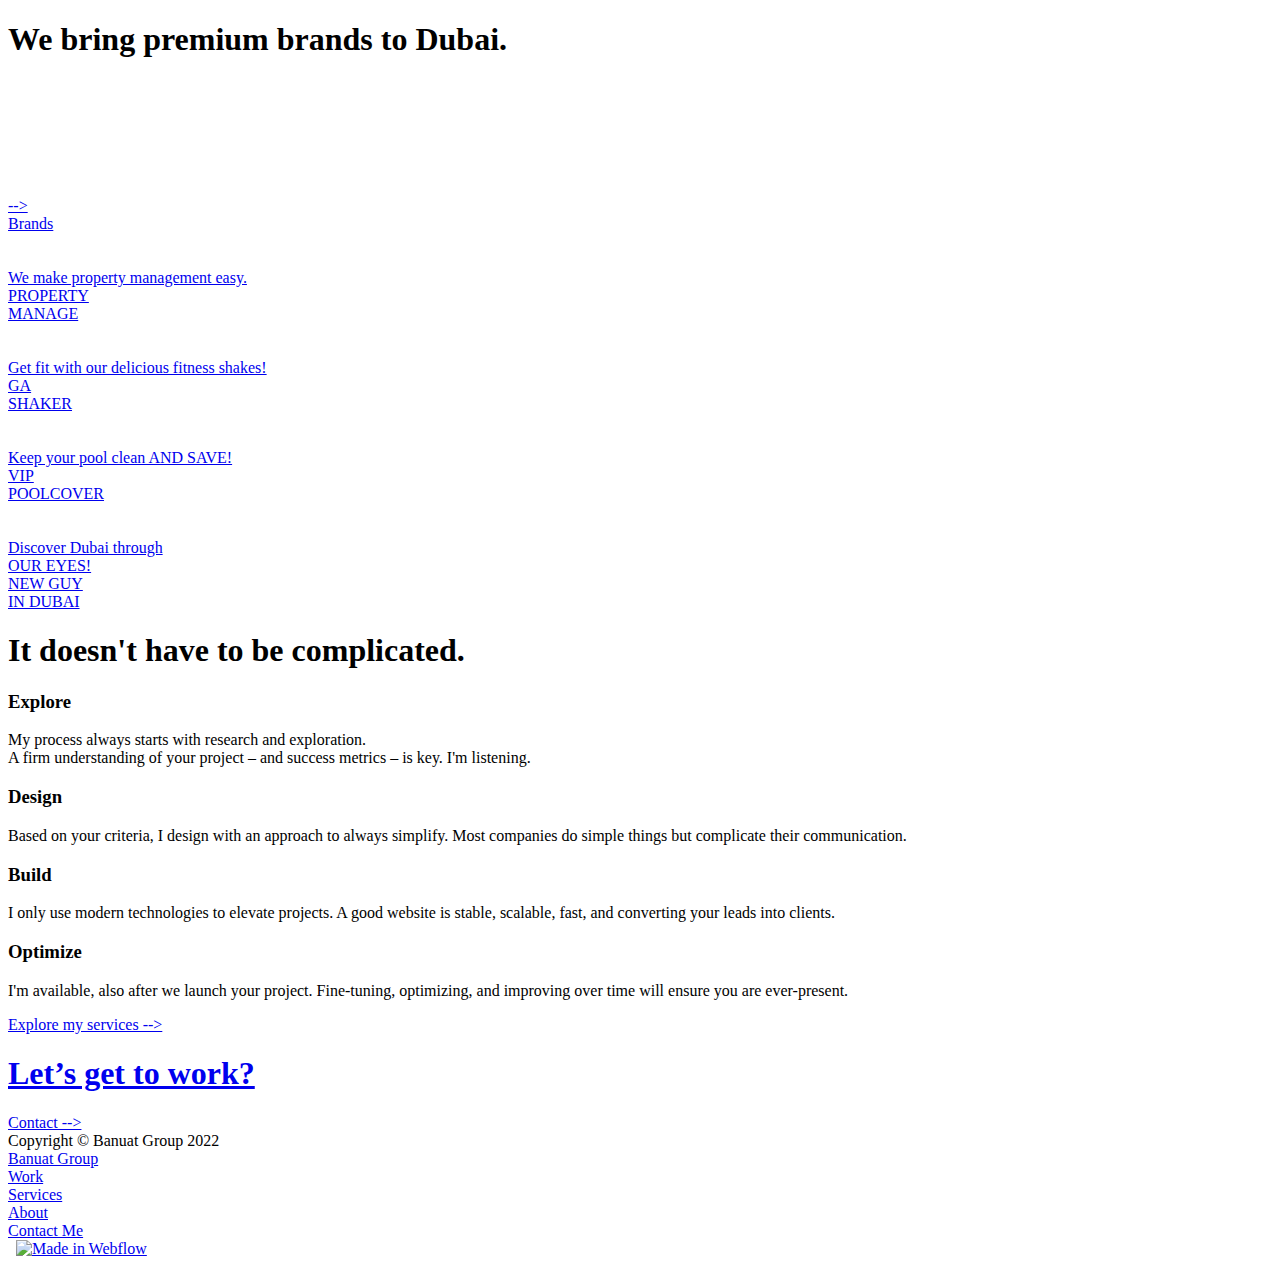
==== banuatGROUP.html @ 437f2c91 "Add files via upload" ====
<!DOCTYPE html>
<!-- saved from url=(0032)https://banuat-group.webflow.io/ -->
<html data-wf-domain="banuat-group.webflow.io" data-wf-page="63440f1c1a733906f19d0cbf" data-wf-site="63440f1c1a7339f2549d0cb8" data-wf-status="1" class="w-mod-js w-mod-ix wf-inter-n1-active wf-inter-n7-active wf-inter-n9-active wf-inter-n4-active wf-active"><head><meta http-equiv="Content-Type" content="text/html; charset=UTF-8"><style>.wf-force-outline-none[tabindex="-1"]:focus{outline:none;}</style><title>banuatGROUP</title><meta content="We bring premium brands to Dubai." name="description"><meta content="width=device-width, initial-scale=1" name="viewport"><meta content="Webflow" name="generator"><link href="./banuatGROUP_files/banuat-group.webflow.925f07428.css" rel="stylesheet" type="text/css"><style>@media (min-width:992px) {html.w-mod-js:not(.w-mod-ix) [data-w-id="9337dcae-672d-8886-29ec-fb5feb2830c0"] {opacity:0;display:none;}html.w-mod-js:not(.w-mod-ix) [data-w-id="9337dcae-672d-8886-29ec-fb5feb2830c1"] {-webkit-transform:translate3d(0, 2vh, 0) scale3d(1, 1, 1) rotateX(0) rotateY(0) rotateZ(0) skew(0, 0);-moz-transform:translate3d(0, 2vh, 0) scale3d(1, 1, 1) rotateX(0) rotateY(0) rotateZ(0) skew(0, 0);-ms-transform:translate3d(0, 2vh, 0) scale3d(1, 1, 1) rotateX(0) rotateY(0) rotateZ(0) skew(0, 0);transform:translate3d(0, 2vh, 0) scale3d(1, 1, 1) rotateX(0) rotateY(0) rotateZ(0) skew(0, 0);}html.w-mod-js:not(.w-mod-ix) [data-w-id="9337dcae-672d-8886-29ec-fb5feb2830d7"] {opacity:0;display:none;}html.w-mod-js:not(.w-mod-ix) [data-w-id="9337dcae-672d-8886-29ec-fb5feb2830d8"] {-webkit-transform:translate3d(0, 2vh, 0) scale3d(1, 1, 1) rotateX(0) rotateY(0) rotateZ(0) skew(0, 0);-moz-transform:translate3d(0, 2vh, 0) scale3d(1, 1, 1) rotateX(0) rotateY(0) rotateZ(0) skew(0, 0);-ms-transform:translate3d(0, 2vh, 0) scale3d(1, 1, 1) rotateX(0) rotateY(0) rotateZ(0) skew(0, 0);transform:translate3d(0, 2vh, 0) scale3d(1, 1, 1) rotateX(0) rotateY(0) rotateZ(0) skew(0, 0);}html.w-mod-js:not(.w-mod-ix) [data-w-id="9337dcae-672d-8886-29ec-fb5feb2830ee"] {opacity:0;display:none;}html.w-mod-js:not(.w-mod-ix) [data-w-id="9337dcae-672d-8886-29ec-fb5feb2830ef"] {-webkit-transform:translate3d(0, 2vh, 0) scale3d(1, 1, 1) rotateX(0) rotateY(0) rotateZ(0) skew(0, 0);-moz-transform:translate3d(0, 2vh, 0) scale3d(1, 1, 1) rotateX(0) rotateY(0) rotateZ(0) skew(0, 0);-ms-transform:translate3d(0, 2vh, 0) scale3d(1, 1, 1) rotateX(0) rotateY(0) rotateZ(0) skew(0, 0);transform:translate3d(0, 2vh, 0) scale3d(1, 1, 1) rotateX(0) rotateY(0) rotateZ(0) skew(0, 0);}html.w-mod-js:not(.w-mod-ix) [data-w-id="9337dcae-672d-8886-29ec-fb5feb283105"] {opacity:0;display:none;}html.w-mod-js:not(.w-mod-ix) [data-w-id="9337dcae-672d-8886-29ec-fb5feb283106"] {-webkit-transform:translate3d(0, 2vh, 0) scale3d(1, 1, 1) rotateX(0) rotateY(0) rotateZ(0) skew(0, 0);-moz-transform:translate3d(0, 2vh, 0) scale3d(1, 1, 1) rotateX(0) rotateY(0) rotateZ(0) skew(0, 0);-ms-transform:translate3d(0, 2vh, 0) scale3d(1, 1, 1) rotateX(0) rotateY(0) rotateZ(0) skew(0, 0);transform:translate3d(0, 2vh, 0) scale3d(1, 1, 1) rotateX(0) rotateY(0) rotateZ(0) skew(0, 0);}}</style><script src="./banuatGROUP_files/webfont.js" type="text/javascript"></script><link rel="stylesheet" href="./banuatGROUP_files/css" media="all"><script type="text/javascript">WebFont.load({  google: {    families: ["Inter:100,regular,700,900"]  }});</script><!--[if lt IE 9]><script src="https://cdnjs.cloudflare.com/ajax/libs/html5shiv/3.7.3/html5shiv.min.js" type="text/javascript"></script><![endif]--><script type="text/javascript">!function(o,c){var n=c.documentElement,t=" w-mod-";n.className+=t+"js",("ontouchstart"in o||o.DocumentTouch&&c instanceof DocumentTouch)&&(n.className+=t+"touch")}(window,document);</script><link href="https://uploads-ssl.webflow.com/63440f1c1a7339f2549d0cb8/63486be0c4d1c749a0d3898d_favicon-32x32.png" rel="shortcut icon" type="image/x-icon"><link href="https://uploads-ssl.webflow.com/63440f1c1a7339f2549d0cb8/63486c378db1703d84e990c1_android-chrome-512x512.png" rel="apple-touch-icon"></head><body class="body"><div class="section_hero landing wf-section"><div class="content-area"><div class="welcome landing"><h1 id="w-node-_5bf7081b-fa39-f38d-f068-36d92468948c-f19d0cbf" class="text-header-large landing">We bring premium brands to Dubai.</h1></div></div><div class="scrolling-services"><div class="marquee-wrapper"><div class="marquee" style="transform: translate3d(-43.029%, 0px, 0px) scale3d(1, 1, 1) rotateX(0deg) rotateY(0deg) rotateZ(0deg) skew(0deg, 0deg); transform-style: preserve-3d; will-change: transform;"><div class="marquee-text"><h1 class="ulta-large-text">We build brands that last.</h1></div><div class="marquee-text"><h1 class="ulta-large-text">We build the future.</h1></div></div></div></div></div><div id="my-work" class="section_work wf-section"><div class="content-area"><div class="show-work"><a href="https://banuat-group.webflow.io/#my-work" class="teaser-rotation w-inline-block w--current"><div class="arrow">--&gt;</div><div class="text-block-2">Brands</div></a></div></div><div class="container w-container"><div class="w-layout-grid grid-4"><a data-w-id="9337dcae-672d-8886-29ec-fb5feb2830be" href="https://banuat-group.webflow.io/property-management" class="card-link w-inline-block"><div class="card-wrapper"><div data-w-id="9337dcae-672d-8886-29ec-fb5feb2830c0" class="card-hover" style="opacity: 0; display: flex;"><div data-w-id="9337dcae-672d-8886-29ec-fb5feb2830c1" class="track" style="transform: translate3d(0px, 2vh, 0px) scale3d(1, 1, 1) rotateX(0deg) rotateY(0deg) rotateZ(0deg) skew(0deg, 0deg); transform-style: preserve-3d;"><div class="works-title med-size">PROPERTY MANAGE</div></div></div><img sizes="100vw" loading="lazy" srcset="https://uploads-ssl.webflow.com/63440f1c1a7339f2549d0cb8/63485ec65ea813e32fd5bacd_small-property-p-500.png 500w, https://uploads-ssl.webflow.com/63440f1c1a7339f2549d0cb8/63485ec65ea813e32fd5bacd_small-property.PNG 500w" src="./banuatGROUP_files/63485ec65ea813e32fd5bacd_small-property.PNG" alt="" class="full-image" style="transform: translate3d(0px, 0vh, 0px) scale3d(1, 1, 1) rotateX(0deg) rotateY(0deg) rotateZ(0deg) skew(0deg, 0deg); transform-style: preserve-3d;"></div><div class="card-text-wrapper" style="opacity: 1;"><div class="card-title">We make property management easy.</div><div class="card-text-details"><div class="text-small">PROPERTY</div><div class="text-small">MANAGE</div></div></div></a><a data-w-id="9337dcae-672d-8886-29ec-fb5feb2830d5" href="https://banuat-group.webflow.io/ga-shaker" class="card-link w-inline-block"><div class="card-wrapper"><div data-w-id="9337dcae-672d-8886-29ec-fb5feb2830d7" class="card-hover" style="opacity: 0; display: flex;"><div data-w-id="9337dcae-672d-8886-29ec-fb5feb2830d8" class="track" style="transform: translate3d(0px, 2vh, 0px) scale3d(1, 1, 1) rotateX(0deg) rotateY(0deg) rotateZ(0deg) skew(0deg, 0deg); transform-style: preserve-3d;"><div class="works-title med-size">GA SHAKER</div></div></div><img sizes="100vw" loading="lazy" srcset="https://uploads-ssl.webflow.com/63440f1c1a7339f2549d0cb8/63485ec62025c65faf52a3da_small-shaker-p-500.png 500w, https://uploads-ssl.webflow.com/63440f1c1a7339f2549d0cb8/63485ec62025c65faf52a3da_small-shaker.PNG 500w" src="./banuatGROUP_files/63485ec62025c65faf52a3da_small-shaker.PNG" alt="" class="full-image" style="transform: translate3d(0px, 0vh, 0px) scale3d(1, 1, 1) rotateX(0deg) rotateY(0deg) rotateZ(0deg) skew(0deg, 0deg); transform-style: preserve-3d;"></div><div class="card-text-wrapper" style="opacity: 1;"><div class="card-title">Get fit with our delicious fitness shakes!</div><div class="card-text-details"><div class="text-small">GA</div><div class="text-small">SHAKER</div></div></div></a><a data-w-id="9337dcae-672d-8886-29ec-fb5feb2830ec" href="https://banuat-group.webflow.io/vip-poolcover" class="card-link w-inline-block"><div class="card-wrapper"><div data-w-id="9337dcae-672d-8886-29ec-fb5feb2830ee" class="card-hover" style="opacity: 0; display: flex;"><div data-w-id="9337dcae-672d-8886-29ec-fb5feb2830ef" class="track" style="transform: translate3d(0px, 2vh, 0px) scale3d(1, 1, 1) rotateX(0deg) rotateY(0deg) rotateZ(0deg) skew(0deg, 0deg); transform-style: preserve-3d;"><div class="works-title med-size">VIP Poolcover</div></div></div><img sizes="100vw" loading="lazy" srcset="https://uploads-ssl.webflow.com/63440f1c1a7339f2549d0cb8/63485d96f47784300f2eced3_small-pool-p-500.png 500w, https://uploads-ssl.webflow.com/63440f1c1a7339f2549d0cb8/63485d96f47784300f2eced3_small-pool.PNG 500w" src="./banuatGROUP_files/63485d96f47784300f2eced3_small-pool.PNG" alt="" class="full-image" style="transform: translate3d(0px, 0vh, 0px) scale3d(1, 1, 1) rotateX(0deg) rotateY(0deg) rotateZ(0deg) skew(0deg, 0deg); transform-style: preserve-3d;"></div><div class="card-text-wrapper" style="opacity: 1;"><div class="card-title">Keep your pool clean AND&nbsp;SAVE!</div><div class="card-text-details"><div class="text-small">VIP</div><div class="text-small">POOLCOVER</div></div></div></a><a data-w-id="9337dcae-672d-8886-29ec-fb5feb283103" href="https://banuat-group.webflow.io/new-guy-in-dubai" class="card-link w-inline-block"><div class="card-wrapper"><div data-w-id="9337dcae-672d-8886-29ec-fb5feb283105" class="card-hover" style="opacity: 0; display: flex;"><div data-w-id="9337dcae-672d-8886-29ec-fb5feb283106" class="track" style="transform: translate3d(0px, 2vh, 0px) scale3d(1, 1, 1) rotateX(0deg) rotateY(0deg) rotateZ(0deg) skew(0deg, 0deg); transform-style: preserve-3d;"><div class="works-title med-size">NEW&nbsp;GUY&nbsp;IN&nbsp;DUBAI</div></div></div><img sizes="100vw" loading="lazy" srcset="https://uploads-ssl.webflow.com/63440f1c1a7339f2549d0cb8/63491d55a76f03ec10e3f51b_new-guy-p-500.png 500w, https://uploads-ssl.webflow.com/63440f1c1a7339f2549d0cb8/63491d55a76f03ec10e3f51b_new-guy.PNG 500w" src="./banuatGROUP_files/63491d55a76f03ec10e3f51b_new-guy.PNG" alt="" class="full-image" style="transform: translate3d(0px, 0vh, 0px) scale3d(1, 1, 1) rotateX(0deg) rotateY(0deg) rotateZ(0deg) skew(0deg, 0deg); transform-style: preserve-3d;"></div><div class="card-text-wrapper" style="opacity: 1;"><div class="card-title">Discover Dubai through <br>OUR EYES!</div><div class="card-text-details"><div class="text-small">NEW GUY</div><div class="text-small">IN DUBAI</div></div></div></a></div></div></div><div class="section_services wf-section"><div class="content-area"><div class="_4-col-grid"><h1 id="w-node-c1d19acf-091a-4e98-c7a6-6a1af4dcaf86-f19d0cbf" class="text-header-large">It doesn't have to be complicated.</h1><div id="w-node-c1d19acf-091a-4e98-c7a6-6a1af4dcaf88-f19d0cbf" class="service-box"><div class="service-head"><div class="icon"></div></div><div class="service-info"><h3 class="text-header-medium">Explore</h3><p class="text-body process">My process always starts with research and exploration. <br>A firm understanding of your project – and success metrics – is key. I'm listening.</p></div></div><div id="w-node-c1d19acf-091a-4e98-c7a6-6a1af4dcaf92-f19d0cbf" class="service-box"><div class="service-head"><div class="icon icon-2"></div></div><div class="service-info"><h3 class="text-header-medium">Design</h3><p class="text-body process">Based on your criteria, I design with an approach to always simplify. Most companies do simple things but complicate their communication.</p></div></div><div id="w-node-c1d19acf-091a-4e98-c7a6-6a1af4dcaf9a-f19d0cbf" class="service-box"><div class="service-head"><div class="icon icon-3"></div></div><div class="service-info"><h3 class="text-header-medium">Build</h3><p class="text-body process">I only use modern technologies to elevate projects. A good website is stable, scalable, fast, and converting your leads into clients.</p></div></div><div id="w-node-c1d19acf-091a-4e98-c7a6-6a1af4dcafa2-f19d0cbf" class="service-box"><div class="service-head"><div class="icon icon-4"></div></div><div class="service-info"><h3 class="text-header-medium">Optimize</h3><p class="text-body process">I'm available, also after we launch your project. Fine-tuning, optimizing, and improving over time will ensure you are ever-present.</p></div></div></div><div class="cta"><a href="https://banuat-group.webflow.io/ga-shaker" class="page-link btn w-inline-block"><div class="text-cta">Explore my services --&gt;</div></a></div></div></div><div class="section_cta wf-section"><a href="mailto:test@gmail.com" class="mega-cta w-inline-block"><h1 class="text-header-large cta">Let’s get to work?</h1><div class="text-cta">Contact --&gt;</div></a></div><div class="section_footer"><div class="text-cta footer">Copyright © Banuat Group 2022</div></div><div class="navbar"><div class="navbar-content"><a href="https://banuat-group.webflow.io/" aria-current="page" class="logo w-inline-block w--current"><div class="text-cta logo">Banuat Group</div></a><div class="navbar-menu"><a href="https://banuat-group.webflow.io/property-management" class="link-item w-inline-block"><div class="text-cta">Work</div></a><a href="https://banuat-group.webflow.io/ga-shaker" class="link-item w-inline-block"><div class="text-cta">Services</div></a><a href="https://banuat-group.webflow.io/vip-poolcover" class="link-item w-inline-block"><div class="text-cta">About</div></a><a href="https://banuat-group.webflow.io/new-guy-in-dubai" class="link-item w-inline-block"><div class="text-cta">Contact&nbsp;Me</div></a></div></div></div><script src="./banuatGROUP_files/jquery-3.5.1.min.dc5e7f18c8.js" type="text/javascript" integrity="sha256-9/aliU8dGd2tb6OSsuzixeV4y/faTqgFtohetphbbj0=" crossorigin="anonymous"></script><script src="./banuatGROUP_files/webflow.f9cf832da.js" type="text/javascript"></script><!--[if lte IE 9]><script src="//cdnjs.cloudflare.com/ajax/libs/placeholders/3.0.2/placeholders.min.js"></script><![endif]--><a class="w-webflow-badge" href="https://webflow.com/?utm_campaign=brandjs"><img src="./banuatGROUP_files/webflow-badge-icon.f67cd735e3.svg" alt="" style="margin-right: 8px; width: 16px;"><img src="./banuatGROUP_files/webflow-badge-text.6faa6a38cd.svg" alt="Made in Webflow"></a></body></html>
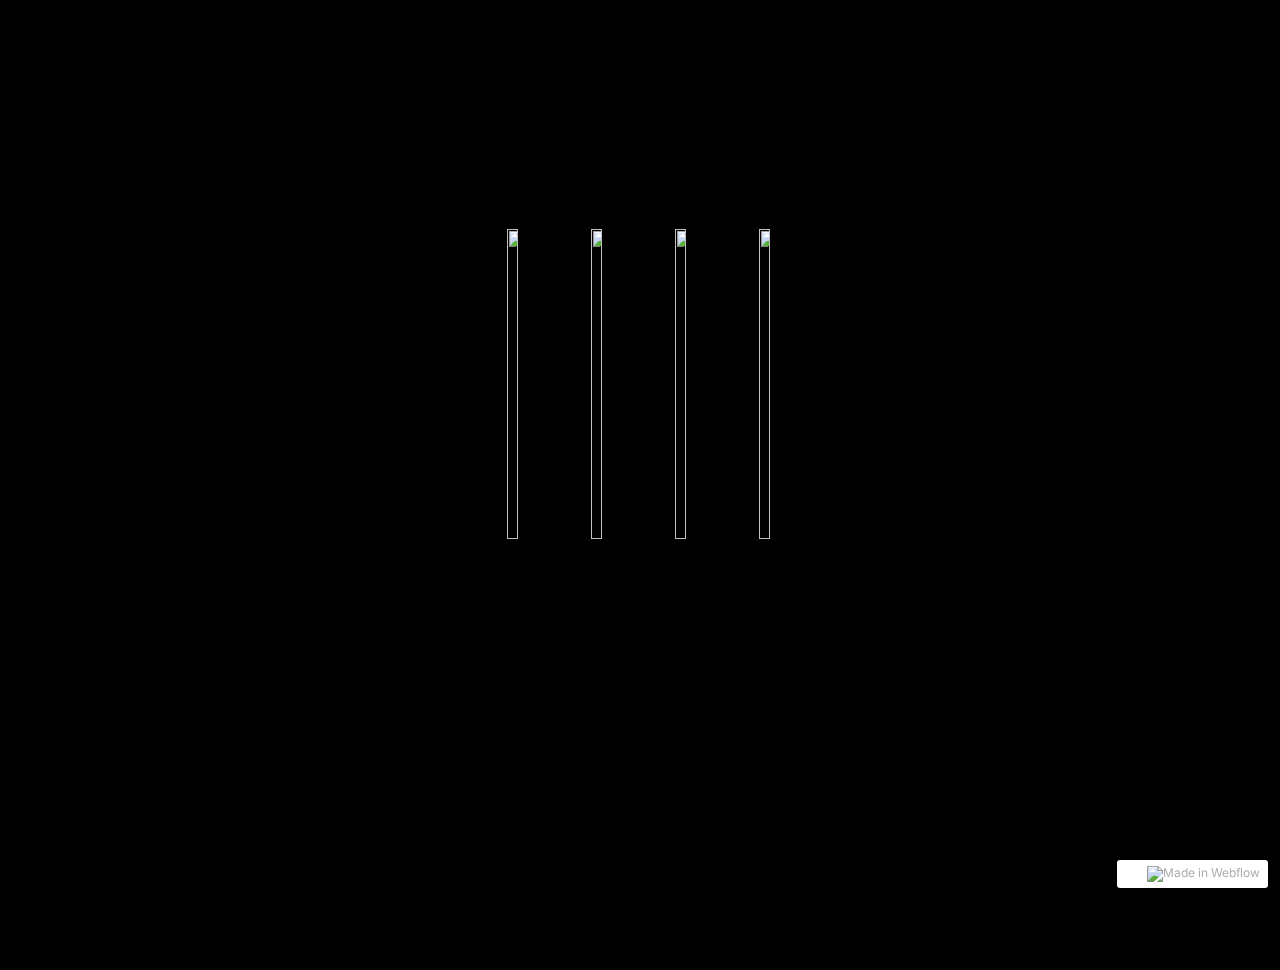
==== commit 2e21c300: "Add files via upload" ====
--- a/banuatGROUP.html
+++ b/banuatGROUP.html
@@ -1,3 +1,3 @@
 <!DOCTYPE html>
 <!-- saved from url=(0032)https://banuat-group.webflow.io/ -->
-<html data-wf-domain="banuat-group.webflow.io" data-wf-page="63440f1c1a733906f19d0cbf" data-wf-site="63440f1c1a7339f2549d0cb8" data-wf-status="1" class="w-mod-js w-mod-ix wf-inter-n1-active wf-inter-n7-active wf-inter-n9-active wf-inter-n4-active wf-active"><head><meta http-equiv="Content-Type" content="text/html; charset=UTF-8"><style>.wf-force-outline-none[tabindex="-1"]:focus{outline:none;}</style><title>banuatGROUP</title><meta content="We bring premium brands to Dubai." name="description"><meta content="width=device-width, initial-scale=1" name="viewport"><meta content="Webflow" name="generator"><link href="./banuatGROUP_files/banuat-group.webflow.925f07428.css" rel="stylesheet" type="text/css"><style>@media (min-width:992px) {html.w-mod-js:not(.w-mod-ix) [data-w-id="9337dcae-672d-8886-29ec-fb5feb2830c0"] {opacity:0;display:none;}html.w-mod-js:not(.w-mod-ix) [data-w-id="9337dcae-672d-8886-29ec-fb5feb2830c1"] {-webkit-transform:translate3d(0, 2vh, 0) scale3d(1, 1, 1) rotateX(0) rotateY(0) rotateZ(0) skew(0, 0);-moz-transform:translate3d(0, 2vh, 0) scale3d(1, 1, 1) rotateX(0) rotateY(0) rotateZ(0) skew(0, 0);-ms-transform:translate3d(0, 2vh, 0) scale3d(1, 1, 1) rotateX(0) rotateY(0) rotateZ(0) skew(0, 0);transform:translate3d(0, 2vh, 0) scale3d(1, 1, 1) rotateX(0) rotateY(0) rotateZ(0) skew(0, 0);}html.w-mod-js:not(.w-mod-ix) [data-w-id="9337dcae-672d-8886-29ec-fb5feb2830d7"] {opacity:0;display:none;}html.w-mod-js:not(.w-mod-ix) [data-w-id="9337dcae-672d-8886-29ec-fb5feb2830d8"] {-webkit-transform:translate3d(0, 2vh, 0) scale3d(1, 1, 1) rotateX(0) rotateY(0) rotateZ(0) skew(0, 0);-moz-transform:translate3d(0, 2vh, 0) scale3d(1, 1, 1) rotateX(0) rotateY(0) rotateZ(0) skew(0, 0);-ms-transform:translate3d(0, 2vh, 0) scale3d(1, 1, 1) rotateX(0) rotateY(0) rotateZ(0) skew(0, 0);transform:translate3d(0, 2vh, 0) scale3d(1, 1, 1) rotateX(0) rotateY(0) rotateZ(0) skew(0, 0);}html.w-mod-js:not(.w-mod-ix) [data-w-id="9337dcae-672d-8886-29ec-fb5feb2830ee"] {opacity:0;display:none;}html.w-mod-js:not(.w-mod-ix) [data-w-id="9337dcae-672d-8886-29ec-fb5feb2830ef"] {-webkit-transform:translate3d(0, 2vh, 0) scale3d(1, 1, 1) rotateX(0) rotateY(0) rotateZ(0) skew(0, 0);-moz-transform:translate3d(0, 2vh, 0) scale3d(1, 1, 1) rotateX(0) rotateY(0) rotateZ(0) skew(0, 0);-ms-transform:translate3d(0, 2vh, 0) scale3d(1, 1, 1) rotateX(0) rotateY(0) rotateZ(0) skew(0, 0);transform:translate3d(0, 2vh, 0) scale3d(1, 1, 1) rotateX(0) rotateY(0) rotateZ(0) skew(0, 0);}html.w-mod-js:not(.w-mod-ix) [data-w-id="9337dcae-672d-8886-29ec-fb5feb283105"] {opacity:0;display:none;}html.w-mod-js:not(.w-mod-ix) [data-w-id="9337dcae-672d-8886-29ec-fb5feb283106"] {-webkit-transform:translate3d(0, 2vh, 0) scale3d(1, 1, 1) rotateX(0) rotateY(0) rotateZ(0) skew(0, 0);-moz-transform:translate3d(0, 2vh, 0) scale3d(1, 1, 1) rotateX(0) rotateY(0) rotateZ(0) skew(0, 0);-ms-transform:translate3d(0, 2vh, 0) scale3d(1, 1, 1) rotateX(0) rotateY(0) rotateZ(0) skew(0, 0);transform:translate3d(0, 2vh, 0) scale3d(1, 1, 1) rotateX(0) rotateY(0) rotateZ(0) skew(0, 0);}}</style><script src="./banuatGROUP_files/webfont.js" type="text/javascript"></script><link rel="stylesheet" href="./banuatGROUP_files/css" media="all"><script type="text/javascript">WebFont.load({  google: {    families: ["Inter:100,regular,700,900"]  }});</script><!--[if lt IE 9]><script src="https://cdnjs.cloudflare.com/ajax/libs/html5shiv/3.7.3/html5shiv.min.js" type="text/javascript"></script><![endif]--><script type="text/javascript">!function(o,c){var n=c.documentElement,t=" w-mod-";n.className+=t+"js",("ontouchstart"in o||o.DocumentTouch&&c instanceof DocumentTouch)&&(n.className+=t+"touch")}(window,document);</script><link href="https://uploads-ssl.webflow.com/63440f1c1a7339f2549d0cb8/63486be0c4d1c749a0d3898d_favicon-32x32.png" rel="shortcut icon" type="image/x-icon"><link href="https://uploads-ssl.webflow.com/63440f1c1a7339f2549d0cb8/63486c378db1703d84e990c1_android-chrome-512x512.png" rel="apple-touch-icon"></head><body class="body"><div class="section_hero landing wf-section"><div class="content-area"><div class="welcome landing"><h1 id="w-node-_5bf7081b-fa39-f38d-f068-36d92468948c-f19d0cbf" class="text-header-large landing">We bring premium brands to Dubai.</h1></div></div><div class="scrolling-services"><div class="marquee-wrapper"><div class="marquee" style="transform: translate3d(-43.029%, 0px, 0px) scale3d(1, 1, 1) rotateX(0deg) rotateY(0deg) rotateZ(0deg) skew(0deg, 0deg); transform-style: preserve-3d; will-change: transform;"><div class="marquee-text"><h1 class="ulta-large-text">We build brands that last.</h1></div><div class="marquee-text"><h1 class="ulta-large-text">We build the future.</h1></div></div></div></div></div><div id="my-work" class="section_work wf-section"><div class="content-area"><div class="show-work"><a href="https://banuat-group.webflow.io/#my-work" class="teaser-rotation w-inline-block w--current"><div class="arrow">--&gt;</div><div class="text-block-2">Brands</div></a></div></div><div class="container w-container"><div class="w-layout-grid grid-4"><a data-w-id="9337dcae-672d-8886-29ec-fb5feb2830be" href="https://banuat-group.webflow.io/property-management" class="card-link w-inline-block"><div class="card-wrapper"><div data-w-id="9337dcae-672d-8886-29ec-fb5feb2830c0" class="card-hover" style="opacity: 0; display: flex;"><div data-w-id="9337dcae-672d-8886-29ec-fb5feb2830c1" class="track" style="transform: translate3d(0px, 2vh, 0px) scale3d(1, 1, 1) rotateX(0deg) rotateY(0deg) rotateZ(0deg) skew(0deg, 0deg); transform-style: preserve-3d;"><div class="works-title med-size">PROPERTY MANAGE</div></div></div><img sizes="100vw" loading="lazy" srcset="https://uploads-ssl.webflow.com/63440f1c1a7339f2549d0cb8/63485ec65ea813e32fd5bacd_small-property-p-500.png 500w, https://uploads-ssl.webflow.com/63440f1c1a7339f2549d0cb8/63485ec65ea813e32fd5bacd_small-property.PNG 500w" src="./banuatGROUP_files/63485ec65ea813e32fd5bacd_small-property.PNG" alt="" class="full-image" style="transform: translate3d(0px, 0vh, 0px) scale3d(1, 1, 1) rotateX(0deg) rotateY(0deg) rotateZ(0deg) skew(0deg, 0deg); transform-style: preserve-3d;"></div><div class="card-text-wrapper" style="opacity: 1;"><div class="card-title">We make property management easy.</div><div class="card-text-details"><div class="text-small">PROPERTY</div><div class="text-small">MANAGE</div></div></div></a><a data-w-id="9337dcae-672d-8886-29ec-fb5feb2830d5" href="https://banuat-group.webflow.io/ga-shaker" class="card-link w-inline-block"><div class="card-wrapper"><div data-w-id="9337dcae-672d-8886-29ec-fb5feb2830d7" class="card-hover" style="opacity: 0; display: flex;"><div data-w-id="9337dcae-672d-8886-29ec-fb5feb2830d8" class="track" style="transform: translate3d(0px, 2vh, 0px) scale3d(1, 1, 1) rotateX(0deg) rotateY(0deg) rotateZ(0deg) skew(0deg, 0deg); transform-style: preserve-3d;"><div class="works-title med-size">GA SHAKER</div></div></div><img sizes="100vw" loading="lazy" srcset="https://uploads-ssl.webflow.com/63440f1c1a7339f2549d0cb8/63485ec62025c65faf52a3da_small-shaker-p-500.png 500w, https://uploads-ssl.webflow.com/63440f1c1a7339f2549d0cb8/63485ec62025c65faf52a3da_small-shaker.PNG 500w" src="./banuatGROUP_files/63485ec62025c65faf52a3da_small-shaker.PNG" alt="" class="full-image" style="transform: translate3d(0px, 0vh, 0px) scale3d(1, 1, 1) rotateX(0deg) rotateY(0deg) rotateZ(0deg) skew(0deg, 0deg); transform-style: preserve-3d;"></div><div class="card-text-wrapper" style="opacity: 1;"><div class="card-title">Get fit with our delicious fitness shakes!</div><div class="card-text-details"><div class="text-small">GA</div><div class="text-small">SHAKER</div></div></div></a><a data-w-id="9337dcae-672d-8886-29ec-fb5feb2830ec" href="https://banuat-group.webflow.io/vip-poolcover" class="card-link w-inline-block"><div class="card-wrapper"><div data-w-id="9337dcae-672d-8886-29ec-fb5feb2830ee" class="card-hover" style="opacity: 0; display: flex;"><div data-w-id="9337dcae-672d-8886-29ec-fb5feb2830ef" class="track" style="transform: translate3d(0px, 2vh, 0px) scale3d(1, 1, 1) rotateX(0deg) rotateY(0deg) rotateZ(0deg) skew(0deg, 0deg); transform-style: preserve-3d;"><div class="works-title med-size">VIP Poolcover</div></div></div><img sizes="100vw" loading="lazy" srcset="https://uploads-ssl.webflow.com/63440f1c1a7339f2549d0cb8/63485d96f47784300f2eced3_small-pool-p-500.png 500w, https://uploads-ssl.webflow.com/63440f1c1a7339f2549d0cb8/63485d96f47784300f2eced3_small-pool.PNG 500w" src="./banuatGROUP_files/63485d96f47784300f2eced3_small-pool.PNG" alt="" class="full-image" style="transform: translate3d(0px, 0vh, 0px) scale3d(1, 1, 1) rotateX(0deg) rotateY(0deg) rotateZ(0deg) skew(0deg, 0deg); transform-style: preserve-3d;"></div><div class="card-text-wrapper" style="opacity: 1;"><div class="card-title">Keep your pool clean AND&nbsp;SAVE!</div><div class="card-text-details"><div class="text-small">VIP</div><div class="text-small">POOLCOVER</div></div></div></a><a data-w-id="9337dcae-672d-8886-29ec-fb5feb283103" href="https://banuat-group.webflow.io/new-guy-in-dubai" class="card-link w-inline-block"><div class="card-wrapper"><div data-w-id="9337dcae-672d-8886-29ec-fb5feb283105" class="card-hover" style="opacity: 0; display: flex;"><div data-w-id="9337dcae-672d-8886-29ec-fb5feb283106" class="track" style="transform: translate3d(0px, 2vh, 0px) scale3d(1, 1, 1) rotateX(0deg) rotateY(0deg) rotateZ(0deg) skew(0deg, 0deg); transform-style: preserve-3d;"><div class="works-title med-size">NEW&nbsp;GUY&nbsp;IN&nbsp;DUBAI</div></div></div><img sizes="100vw" loading="lazy" srcset="https://uploads-ssl.webflow.com/63440f1c1a7339f2549d0cb8/63491d55a76f03ec10e3f51b_new-guy-p-500.png 500w, https://uploads-ssl.webflow.com/63440f1c1a7339f2549d0cb8/63491d55a76f03ec10e3f51b_new-guy.PNG 500w" src="./banuatGROUP_files/63491d55a76f03ec10e3f51b_new-guy.PNG" alt="" class="full-image" style="transform: translate3d(0px, 0vh, 0px) scale3d(1, 1, 1) rotateX(0deg) rotateY(0deg) rotateZ(0deg) skew(0deg, 0deg); transform-style: preserve-3d;"></div><div class="card-text-wrapper" style="opacity: 1;"><div class="card-title">Discover Dubai through <br>OUR EYES!</div><div class="card-text-details"><div class="text-small">NEW GUY</div><div class="text-small">IN DUBAI</div></div></div></a></div></div></div><div class="section_services wf-section"><div class="content-area"><div class="_4-col-grid"><h1 id="w-node-c1d19acf-091a-4e98-c7a6-6a1af4dcaf86-f19d0cbf" class="text-header-large">It doesn't have to be complicated.</h1><div id="w-node-c1d19acf-091a-4e98-c7a6-6a1af4dcaf88-f19d0cbf" class="service-box"><div class="service-head"><div class="icon"></div></div><div class="service-info"><h3 class="text-header-medium">Explore</h3><p class="text-body process">My process always starts with research and exploration. <br>A firm understanding of your project – and success metrics – is key. I'm listening.</p></div></div><div id="w-node-c1d19acf-091a-4e98-c7a6-6a1af4dcaf92-f19d0cbf" class="service-box"><div class="service-head"><div class="icon icon-2"></div></div><div class="service-info"><h3 class="text-header-medium">Design</h3><p class="text-body process">Based on your criteria, I design with an approach to always simplify. Most companies do simple things but complicate their communication.</p></div></div><div id="w-node-c1d19acf-091a-4e98-c7a6-6a1af4dcaf9a-f19d0cbf" class="service-box"><div class="service-head"><div class="icon icon-3"></div></div><div class="service-info"><h3 class="text-header-medium">Build</h3><p class="text-body process">I only use modern technologies to elevate projects. A good website is stable, scalable, fast, and converting your leads into clients.</p></div></div><div id="w-node-c1d19acf-091a-4e98-c7a6-6a1af4dcafa2-f19d0cbf" class="service-box"><div class="service-head"><div class="icon icon-4"></div></div><div class="service-info"><h3 class="text-header-medium">Optimize</h3><p class="text-body process">I'm available, also after we launch your project. Fine-tuning, optimizing, and improving over time will ensure you are ever-present.</p></div></div></div><div class="cta"><a href="https://banuat-group.webflow.io/ga-shaker" class="page-link btn w-inline-block"><div class="text-cta">Explore my services --&gt;</div></a></div></div></div><div class="section_cta wf-section"><a href="mailto:test@gmail.com" class="mega-cta w-inline-block"><h1 class="text-header-large cta">Let’s get to work?</h1><div class="text-cta">Contact --&gt;</div></a></div><div class="section_footer"><div class="text-cta footer">Copyright © Banuat Group 2022</div></div><div class="navbar"><div class="navbar-content"><a href="https://banuat-group.webflow.io/" aria-current="page" class="logo w-inline-block w--current"><div class="text-cta logo">Banuat Group</div></a><div class="navbar-menu"><a href="https://banuat-group.webflow.io/property-management" class="link-item w-inline-block"><div class="text-cta">Work</div></a><a href="https://banuat-group.webflow.io/ga-shaker" class="link-item w-inline-block"><div class="text-cta">Services</div></a><a href="https://banuat-group.webflow.io/vip-poolcover" class="link-item w-inline-block"><div class="text-cta">About</div></a><a href="https://banuat-group.webflow.io/new-guy-in-dubai" class="link-item w-inline-block"><div class="text-cta">Contact&nbsp;Me</div></a></div></div></div><script src="./banuatGROUP_files/jquery-3.5.1.min.dc5e7f18c8.js" type="text/javascript" integrity="sha256-9/aliU8dGd2tb6OSsuzixeV4y/faTqgFtohetphbbj0=" crossorigin="anonymous"></script><script src="./banuatGROUP_files/webflow.f9cf832da.js" type="text/javascript"></script><!--[if lte IE 9]><script src="//cdnjs.cloudflare.com/ajax/libs/placeholders/3.0.2/placeholders.min.js"></script><![endif]--><a class="w-webflow-badge" href="https://webflow.com/?utm_campaign=brandjs"><img src="./banuatGROUP_files/webflow-badge-icon.f67cd735e3.svg" alt="" style="margin-right: 8px; width: 16px;"><img src="./banuatGROUP_files/webflow-badge-text.6faa6a38cd.svg" alt="Made in Webflow"></a></body></html>+<html data-wf-domain="banuat-group.webflow.io" data-wf-page="63440f1c1a733906f19d0cbf" data-wf-site="63440f1c1a7339f2549d0cb8" data-wf-status="1" class="w-mod-js w-mod-ix wf-inter-n1-active wf-inter-n7-active wf-inter-n9-active wf-inter-n4-active wf-active"><head><meta http-equiv="Content-Type" content="text/html; charset=UTF-8"><style>.wf-force-outline-none[tabindex="-1"]:focus{outline:none;}</style><title>banuatGROUP</title><meta content="We bring premium brands to Dubai." name="description"><meta content="width=device-width, initial-scale=1" name="viewport"><meta content="Webflow" name="generator"><link href="./banuatGROUP_files/banuat-group.webflow.b7de506c6.css" rel="stylesheet" type="text/css"><script src="./banuatGROUP_files/webfont.js" type="text/javascript"></script><link rel="stylesheet" href="./banuatGROUP_files/css" media="all"><script type="text/javascript">WebFont.load({  google: {    families: ["Inter:100,regular,700,900"]  }});</script><!--[if lt IE 9]><script src="https://cdnjs.cloudflare.com/ajax/libs/html5shiv/3.7.3/html5shiv.min.js" type="text/javascript"></script><![endif]--><script type="text/javascript">!function(o,c){var n=c.documentElement,t=" w-mod-";n.className+=t+"js",("ontouchstart"in o||o.DocumentTouch&&c instanceof DocumentTouch)&&(n.className+=t+"touch")}(window,document);</script><link href="https://uploads-ssl.webflow.com/63440f1c1a7339f2549d0cb8/63486be0c4d1c749a0d3898d_favicon-32x32.png" rel="shortcut icon" type="image/x-icon"><link href="https://uploads-ssl.webflow.com/63440f1c1a7339f2549d0cb8/63486c378db1703d84e990c1_android-chrome-512x512.png" rel="apple-touch-icon"></head><body class="body"><div id="my-work" class="section_work wf-section"><div class="container w-container"><div class="w-layout-grid grid-4"><a data-w-id="9337dcae-672d-8886-29ec-fb5feb2830be" href="https://banuat-group.webflow.io/property-management" class="card-link w-inline-block"><div class="card-wrapper"><img sizes="(max-width: 479px) 72vw, (max-width: 767px) 63vw, (max-width: 991px) 54vw, 68vw" loading="lazy" srcset="https://uploads-ssl.webflow.com/63440f1c1a7339f2549d0cb8/63485ec65ea813e32fd5bacd_small-property-p-500.png 500w, https://uploads-ssl.webflow.com/63440f1c1a7339f2549d0cb8/63485ec65ea813e32fd5bacd_small-property.PNG 500w" src="./banuatGROUP_files/63485ec65ea813e32fd5bacd_small-property.PNG" alt="" class="full-image" style="transform: translate3d(0px, 0vh, 0px) scale3d(1, 1, 1) rotateX(0deg) rotateY(0deg) rotateZ(0deg) skew(0deg, 0deg); transform-style: preserve-3d;"></div></a><a data-w-id="9337dcae-672d-8886-29ec-fb5feb2830d5" href="https://banuat-group.webflow.io/ga-shaker" class="card-link w-inline-block"><div class="card-wrapper"><img sizes="(max-width: 479px) 72vw, (max-width: 767px) 63vw, (max-width: 991px) 54vw, 68vw" loading="lazy" srcset="https://uploads-ssl.webflow.com/63440f1c1a7339f2549d0cb8/63485ec62025c65faf52a3da_small-shaker-p-500.png 500w, https://uploads-ssl.webflow.com/63440f1c1a7339f2549d0cb8/63485ec62025c65faf52a3da_small-shaker.PNG 500w" src="./banuatGROUP_files/63485ec62025c65faf52a3da_small-shaker.PNG" alt="" class="full-image" style="transform: translate3d(0px, 0vh, 0px) scale3d(1, 1, 1) rotateX(0deg) rotateY(0deg) rotateZ(0deg) skew(0deg, 0deg); transform-style: preserve-3d;"></div></a><a data-w-id="9337dcae-672d-8886-29ec-fb5feb2830ec" href="https://banuat-group.webflow.io/vip-poolcover" class="card-link w-inline-block"><div class="card-wrapper"><img sizes="(max-width: 479px) 72vw, (max-width: 767px) 63vw, (max-width: 991px) 54vw, 68vw" loading="lazy" srcset="https://uploads-ssl.webflow.com/63440f1c1a7339f2549d0cb8/63485d96f47784300f2eced3_small-pool-p-500.png 500w, https://uploads-ssl.webflow.com/63440f1c1a7339f2549d0cb8/63485d96f47784300f2eced3_small-pool.PNG 500w" src="./banuatGROUP_files/63485d96f47784300f2eced3_small-pool.PNG" alt="" class="full-image" style="transform: translate3d(0px, 0vh, 0px) scale3d(1, 1, 1) rotateX(0deg) rotateY(0deg) rotateZ(0deg) skew(0deg, 0deg); transform-style: preserve-3d;"></div></a><a data-w-id="9337dcae-672d-8886-29ec-fb5feb283103" href="https://banuat-group.webflow.io/new-guy-in-dubai" class="card-link w-inline-block"><div class="card-wrapper"><img sizes="(max-width: 479px) 72vw, (max-width: 767px) 63vw, (max-width: 991px) 54vw, 68vw" loading="lazy" srcset="https://uploads-ssl.webflow.com/63440f1c1a7339f2549d0cb8/63491d55a76f03ec10e3f51b_new-guy-p-500.png 500w, https://uploads-ssl.webflow.com/63440f1c1a7339f2549d0cb8/63491d55a76f03ec10e3f51b_new-guy.PNG 500w" src="./banuatGROUP_files/63491d55a76f03ec10e3f51b_new-guy.PNG" alt="" class="full-image" style="transform: translate3d(0px, 0vh, 0px) scale3d(1, 1, 1) rotateX(0deg) rotateY(0deg) rotateZ(0deg) skew(0deg, 0deg); transform-style: preserve-3d;"></div></a></div></div></div><div class="navbar"><div class="navbar-content"><a href="https://banuat-group.webflow.io/" aria-current="page" class="logo w-inline-block w--current"><div class="text-cta logo">Banuat Group</div></a><div class="navbar-menu"><a href="https://banuat-group.webflow.io/property-management" class="link-item w-inline-block"><div class="text-cta">Work</div></a><a href="https://banuat-group.webflow.io/ga-shaker" class="link-item w-inline-block"><div class="text-cta">Services</div></a><a href="https://banuat-group.webflow.io/vip-poolcover" class="link-item w-inline-block"><div class="text-cta">About</div></a><a href="https://banuat-group.webflow.io/new-guy-in-dubai" class="link-item w-inline-block"><div class="text-cta">Contact&nbsp;Me</div></a></div></div></div><script src="./banuatGROUP_files/jquery-3.5.1.min.dc5e7f18c8.js" type="text/javascript" integrity="sha256-9/aliU8dGd2tb6OSsuzixeV4y/faTqgFtohetphbbj0=" crossorigin="anonymous"></script><script src="./banuatGROUP_files/webflow.f9cf832da.js" type="text/javascript"></script><!--[if lte IE 9]><script src="//cdnjs.cloudflare.com/ajax/libs/placeholders/3.0.2/placeholders.min.js"></script><![endif]--><a class="w-webflow-badge" href="https://webflow.com/?utm_campaign=brandjs"><img src="./banuatGROUP_files/webflow-badge-icon.f67cd735e3.svg" alt="" style="margin-right: 8px; width: 16px;"><img src="./banuatGROUP_files/webflow-badge-text.6faa6a38cd.svg" alt="Made in Webflow"></a></body></html>--- a/banuatGROUP_files/banuat-group.webflow.b7de506c6.css
+++ b/banuatGROUP_files/banuat-group.webflow.b7de506c6.css
@@ -0,0 +1,3320 @@
+/* Generated on: Wed Oct 19 2022 08:47:58 GMT+0000 (Coordinated Universal Time) */
+/* ==========================================================================
+   normalize.css v3.0.3 | MIT License | github.com/necolas/normalize.css 
+   ========================================================================== */
+/*! normalize.css v3.0.3 | MIT License | github.com/necolas/normalize.css */html{font-family:sans-serif;-ms-text-size-adjust:100%;-webkit-text-size-adjust:100%}body{margin:0}article,aside,details,figcaption,figure,footer,header,hgroup,main,menu,nav,section,summary{display:block}audio,canvas,progress,video{display:inline-block;vertical-align:baseline}audio:not([controls]){display:none;height:0}[hidden],template{display:none}a{background-color:transparent}a:active,a:hover{outline:0}abbr[title]{border-bottom:1px dotted}b,strong{font-weight:bold}dfn{font-style:italic}h1{font-size:2em;margin:.67em 0}mark{background:#ff0;color:#000}small{font-size:80%}sub,sup{font-size:75%;line-height:0;position:relative;vertical-align:baseline}sup{top:-0.5em}sub{bottom:-0.25em}img{border:0}svg:not(:root){overflow:hidden}figure{margin:1em 40px}hr{box-sizing:content-box;height:0}pre{overflow:auto}code,kbd,pre,samp{font-family:monospace, monospace;font-size:1em}button,input,optgroup,select,textarea{color:inherit;font:inherit;margin:0}button{overflow:visible}button,select{text-transform:none}button,html input[type="button"],input[type="reset"]{-webkit-appearance:button;cursor:pointer}button[disabled],html input[disabled]{cursor:default}button::-moz-focus-inner,input::-moz-focus-inner{border:0;padding:0}input{line-height:normal}input[type='checkbox'],input[type='radio']{box-sizing:border-box;padding:0}input[type='number']::-webkit-inner-spin-button,input[type='number']::-webkit-outer-spin-button{height:auto}input[type='search']{-webkit-appearance:none}input[type='search']::-webkit-search-cancel-button,input[type='search']::-webkit-search-decoration{-webkit-appearance:none}fieldset{border:1px solid #c0c0c0;margin:0 2px;padding:.35em .625em .75em}legend{border:0;padding:0}textarea{overflow:auto}optgroup{font-weight:bold}table{border-collapse:collapse;border-spacing:0}td,th{padding:0}
+
+/* ==========================================================================
+   Start of base Webflow CSS - If you're looking for some ultra-clean CSS, skip the boilerplate and see the unminified code below.
+   ========================================================================== */
+@font-face{font-family:'webflow-icons';src:url("[data-uri]") format('truetype');font-weight:normal;font-style:normal}[class^="w-icon-"],[class*=" w-icon-"]{font-family:'webflow-icons' !important;speak:none;font-style:normal;font-weight:normal;font-variant:normal;text-transform:none;line-height:1;-webkit-font-smoothing:antialiased;-moz-osx-font-smoothing:grayscale}.w-icon-slider-right:before{content:"\e600"}.w-icon-slider-left:before{content:"\e601"}.w-icon-nav-menu:before{content:"\e602"}.w-icon-arrow-down:before,.w-icon-dropdown-toggle:before{content:"\e603"}.w-icon-file-upload-remove:before{content:"\e900"}.w-icon-file-upload-icon:before{content:"\e903"}*{-webkit-box-sizing:border-box;-moz-box-sizing:border-box;box-sizing:border-box}html{height:100%}body{margin:0;min-height:100%;background-color:#fff;font-family:Arial,sans-serif;font-size:14px;line-height:20px;color:#333}img{max-width:100%;vertical-align:middle;display:inline-block}html.w-mod-touch *{background-attachment:scroll !important}.w-block{display:block}.w-inline-block{max-width:100%;display:inline-block}.w-clearfix:before,.w-clearfix:after{content:" ";display:table;grid-column-start:1;grid-row-start:1;grid-column-end:2;grid-row-end:2}.w-clearfix:after{clear:both}.w-hidden{display:none}.w-button{display:inline-block;padding:9px 15px;background-color:#3898EC;color:white;border:0;line-height:inherit;text-decoration:none;cursor:pointer;border-radius:0}input.w-button{-webkit-appearance:button}html[data-w-dynpage] [data-w-cloak]{color:transparent !important}.w-webflow-badge,.w-webflow-badge *{position:static;left:auto;top:auto;right:auto;bottom:auto;z-index:auto;display:block;visibility:visible;overflow:visible;overflow-x:visible;overflow-y:visible;box-sizing:border-box;width:auto;height:auto;max-height:none;max-width:none;min-height:0;min-width:0;margin:0;padding:0;float:none;clear:none;border:0 none transparent;border-radius:0;background:none;background-image:none;background-position:0% 0%;background-size:auto auto;background-repeat:repeat;background-origin:padding-box;background-clip:border-box;background-attachment:scroll;background-color:transparent;box-shadow:none;opacity:1;transform:none;transition:none;direction:ltr;font-family:inherit;font-weight:inherit;color:inherit;font-size:inherit;line-height:inherit;font-style:inherit;font-variant:inherit;text-align:inherit;letter-spacing:inherit;text-decoration:inherit;text-indent:0;text-transform:inherit;list-style-type:disc;text-shadow:none;font-smoothing:auto;vertical-align:baseline;cursor:inherit;white-space:inherit;word-break:normal;word-spacing:normal;word-wrap:normal}.w-webflow-badge{position:fixed !important;display:inline-block !important;visibility:visible !important;z-index:2147483647 !important;top:auto !important;right:12px !important;bottom:12px !important;left:auto !important;color:#AAADB0 !important;background-color:#fff !important;border-radius:3px !important;padding:6px 8px 6px 6px !important;font-size:12px !important;opacity:1 !important;line-height:14px !important;text-decoration:none !important;transform:none !important;margin:0 !important;width:auto !important;height:auto !important;overflow:visible !important;white-space:nowrap;box-shadow:0 0 0 1px rgba(0,0,0,0.1),0 1px 3px rgba(0,0,0,0.1);cursor:pointer}.w-webflow-badge>img{display:inline-block !important;visibility:visible !important;opacity:1 !important;vertical-align:middle !important}h1,h2,h3,h4,h5,h6{font-weight:bold;margin-bottom:10px}h1{font-size:38px;line-height:44px;margin-top:20px}h2{font-size:32px;line-height:36px;margin-top:20px}h3{font-size:24px;line-height:30px;margin-top:20px}h4{font-size:18px;line-height:24px;margin-top:10px}h5{font-size:14px;line-height:20px;margin-top:10px}h6{font-size:12px;line-height:18px;margin-top:10px}p{margin-top:0;margin-bottom:10px}blockquote{margin:0 0 10px 0;padding:10px 20px;border-left:5px solid #E2E2E2;font-size:18px;line-height:22px}figure{margin:0;margin-bottom:10px}figcaption{margin-top:5px;text-align:center}ul,ol{margin-top:0px;margin-bottom:10px;padding-left:40px}.w-list-unstyled{padding-left:0;list-style:none}.w-embed:before,.w-embed:after{content:" ";display:table;grid-column-start:1;grid-row-start:1;grid-column-end:2;grid-row-end:2}.w-embed:after{clear:both}.w-video{width:100%;position:relative;padding:0}.w-video iframe,.w-video object,.w-video embed{position:absolute;top:0;left:0;width:100%;height:100%;border:none}fieldset{padding:0;margin:0;border:0}button,[type='button'],[type='reset']{border:0;cursor:pointer;-webkit-appearance:button}.w-form{margin:0 0 15px}.w-form-done{display:none;padding:20px;text-align:center;background-color:#dddddd}.w-form-fail{display:none;margin-top:10px;padding:10px;background-color:#ffdede}label{display:block;margin-bottom:5px;font-weight:bold}.w-input,.w-select{display:block;width:100%;height:38px;padding:8px 12px;margin-bottom:10px;font-size:14px;line-height:1.42857143;color:#333333;vertical-align:middle;background-color:#ffffff;border:1px solid #cccccc}.w-input:-moz-placeholder,.w-select:-moz-placeholder{color:#999}.w-input::-moz-placeholder,.w-select::-moz-placeholder{color:#999;opacity:1}.w-input:-ms-input-placeholder,.w-select:-ms-input-placeholder{color:#999}.w-input::-webkit-input-placeholder,.w-select::-webkit-input-placeholder{color:#999}.w-input:focus,.w-select:focus{border-color:#3898EC;outline:0}.w-input[disabled],.w-select[disabled],.w-input[readonly],.w-select[readonly],fieldset[disabled] .w-input,fieldset[disabled] .w-select{cursor:not-allowed}.w-input[disabled]:not(.w-input-disabled),.w-select[disabled]:not(.w-input-disabled),.w-input[readonly],.w-select[readonly],fieldset[disabled]:not(.w-input-disabled) .w-input,fieldset[disabled]:not(.w-input-disabled) .w-select{background-color:#eeeeee}textarea.w-input,textarea.w-select{height:auto}.w-select{background-color:#f3f3f3}.w-select[multiple]{height:auto}.w-form-label{display:inline-block;cursor:pointer;font-weight:normal;margin-bottom:0px}.w-radio{display:block;margin-bottom:5px;padding-left:20px}.w-radio:before,.w-radio:after{content:" ";display:table;grid-column-start:1;grid-row-start:1;grid-column-end:2;grid-row-end:2}.w-radio:after{clear:both}.w-radio-input{margin:4px 0 0;margin-top:1px \9;line-height:normal;float:left;margin-left:-20px}.w-radio-input{margin-top:3px}.w-file-upload{display:block;margin-bottom:10px}.w-file-upload-input{width:.1px;height:.1px;opacity:0;overflow:hidden;position:absolute;z-index:-100}.w-file-upload-default,.w-file-upload-uploading,.w-file-upload-success{display:inline-block;color:#333333}.w-file-upload-error{display:block;margin-top:10px}.w-file-upload-default.w-hidden,.w-file-upload-uploading.w-hidden,.w-file-upload-error.w-hidden,.w-file-upload-success.w-hidden{display:none}.w-file-upload-uploading-btn{display:flex;font-size:14px;font-weight:normal;cursor:pointer;margin:0;padding:8px 12px;border:1px solid #cccccc;background-color:#fafafa}.w-file-upload-file{display:flex;flex-grow:1;justify-content:space-between;margin:0;padding:8px 9px 8px 11px;border:1px solid #cccccc;background-color:#fafafa}.w-file-upload-file-name{font-size:14px;font-weight:normal;display:block}.w-file-remove-link{margin-top:3px;margin-left:10px;width:auto;height:auto;padding:3px;display:block;cursor:pointer}.w-icon-file-upload-remove{margin:auto;font-size:10px}.w-file-upload-error-msg{display:inline-block;color:#ea384c;padding:2px 0}.w-file-upload-info{display:inline-block;line-height:38px;padding:0 12px}.w-file-upload-label{display:inline-block;font-size:14px;font-weight:normal;cursor:pointer;margin:0;padding:8px 12px;border:1px solid #cccccc;background-color:#fafafa}.w-icon-file-upload-icon,.w-icon-file-upload-uploading{display:inline-block;margin-right:8px;width:20px}.w-icon-file-upload-uploading{height:20px}.w-container{margin-left:auto;margin-right:auto;max-width:940px}.w-container:before,.w-container:after{content:" ";display:table;grid-column-start:1;grid-row-start:1;grid-column-end:2;grid-row-end:2}.w-container:after{clear:both}.w-container .w-row{margin-left:-10px;margin-right:-10px}.w-row:before,.w-row:after{content:" ";display:table;grid-column-start:1;grid-row-start:1;grid-column-end:2;grid-row-end:2}.w-row:after{clear:both}.w-row .w-row{margin-left:0;margin-right:0}.w-col{position:relative;float:left;width:100%;min-height:1px;padding-left:10px;padding-right:10px}.w-col .w-col{padding-left:0;padding-right:0}.w-col-1{width:8.33333333%}.w-col-2{width:16.66666667%}.w-col-3{width:25%}.w-col-4{width:33.33333333%}.w-col-5{width:41.66666667%}.w-col-6{width:50%}.w-col-7{width:58.33333333%}.w-col-8{width:66.66666667%}.w-col-9{width:75%}.w-col-10{width:83.33333333%}.w-col-11{width:91.66666667%}.w-col-12{width:100%}.w-hidden-main{display:none !important}@media screen and (max-width:991px){.w-container{max-width:728px}.w-hidden-main{display:inherit !important}.w-hidden-medium{display:none !important}.w-col-medium-1{width:8.33333333%}.w-col-medium-2{width:16.66666667%}.w-col-medium-3{width:25%}.w-col-medium-4{width:33.33333333%}.w-col-medium-5{width:41.66666667%}.w-col-medium-6{width:50%}.w-col-medium-7{width:58.33333333%}.w-col-medium-8{width:66.66666667%}.w-col-medium-9{width:75%}.w-col-medium-10{width:83.33333333%}.w-col-medium-11{width:91.66666667%}.w-col-medium-12{width:100%}.w-col-stack{width:100%;left:auto;right:auto}}@media screen and (max-width:767px){.w-hidden-main{display:inherit !important}.w-hidden-medium{display:inherit !important}.w-hidden-small{display:none !important}.w-row,.w-container .w-row{margin-left:0;margin-right:0}.w-col{width:100%;left:auto;right:auto}.w-col-small-1{width:8.33333333%}.w-col-small-2{width:16.66666667%}.w-col-small-3{width:25%}.w-col-small-4{width:33.33333333%}.w-col-small-5{width:41.66666667%}.w-col-small-6{width:50%}.w-col-small-7{width:58.33333333%}.w-col-small-8{width:66.66666667%}.w-col-small-9{width:75%}.w-col-small-10{width:83.33333333%}.w-col-small-11{width:91.66666667%}.w-col-small-12{width:100%}}@media screen and (max-width:479px){.w-container{max-width:none}.w-hidden-main{display:inherit !important}.w-hidden-medium{display:inherit !important}.w-hidden-small{display:inherit !important}.w-hidden-tiny{display:none !important}.w-col{width:100%}.w-col-tiny-1{width:8.33333333%}.w-col-tiny-2{width:16.66666667%}.w-col-tiny-3{width:25%}.w-col-tiny-4{width:33.33333333%}.w-col-tiny-5{width:41.66666667%}.w-col-tiny-6{width:50%}.w-col-tiny-7{width:58.33333333%}.w-col-tiny-8{width:66.66666667%}.w-col-tiny-9{width:75%}.w-col-tiny-10{width:83.33333333%}.w-col-tiny-11{width:91.66666667%}.w-col-tiny-12{width:100%}}.w-widget{position:relative}.w-widget-map{width:100%;height:400px}.w-widget-map label{width:auto;display:inline}.w-widget-map img{max-width:inherit}.w-widget-map .gm-style-iw{text-align:center}.w-widget-map .gm-style-iw>button{display:none !important}.w-widget-twitter{overflow:hidden}.w-widget-twitter-count-shim{display:inline-block;vertical-align:top;position:relative;width:28px;height:20px;text-align:center;background:white;border:#758696 solid 1px;border-radius:3px}.w-widget-twitter-count-shim *{pointer-events:none;-webkit-user-select:none;-moz-user-select:none;-ms-user-select:none;user-select:none}.w-widget-twitter-count-shim .w-widget-twitter-count-inner{position:relative;font-size:15px;line-height:12px;text-align:center;color:#999;font-family:serif}.w-widget-twitter-count-shim .w-widget-twitter-count-clear{position:relative;display:block}.w-widget-twitter-count-shim.w--large{width:36px;height:28px}.w-widget-twitter-count-shim.w--large .w-widget-twitter-count-inner{font-size:18px;line-height:18px}.w-widget-twitter-count-shim:not(.w--vertical){margin-left:5px;margin-right:8px}.w-widget-twitter-count-shim:not(.w--vertical).w--large{margin-left:6px}.w-widget-twitter-count-shim:not(.w--vertical):before,.w-widget-twitter-count-shim:not(.w--vertical):after{top:50%;left:0;border:solid transparent;content:' ';height:0;width:0;position:absolute;pointer-events:none}.w-widget-twitter-count-shim:not(.w--vertical):before{border-color:rgba(117,134,150,0);border-right-color:#5d6c7b;border-width:4px;margin-left:-9px;margin-top:-4px}.w-widget-twitter-count-shim:not(.w--vertical).w--large:before{border-width:5px;margin-left:-10px;margin-top:-5px}.w-widget-twitter-count-shim:not(.w--vertical):after{border-color:rgba(255,255,255,0);border-right-color:white;border-width:4px;margin-left:-8px;margin-top:-4px}.w-widget-twitter-count-shim:not(.w--vertical).w--large:after{border-width:5px;margin-left:-9px;margin-top:-5px}.w-widget-twitter-count-shim.w--vertical{width:61px;height:33px;margin-bottom:8px}.w-widget-twitter-count-shim.w--vertical:before,.w-widget-twitter-count-shim.w--vertical:after{top:100%;left:50%;border:solid transparent;content:' ';height:0;width:0;position:absolute;pointer-events:none}.w-widget-twitter-count-shim.w--vertical:before{border-color:rgba(117,134,150,0);border-top-color:#5d6c7b;border-width:5px;margin-left:-5px}.w-widget-twitter-count-shim.w--vertical:after{border-color:rgba(255,255,255,0);border-top-color:white;border-width:4px;margin-left:-4px}.w-widget-twitter-count-shim.w--vertical .w-widget-twitter-count-inner{font-size:18px;line-height:22px}.w-widget-twitter-count-shim.w--vertical.w--large{width:76px}.w-background-video{position:relative;overflow:hidden;height:500px;color:white}.w-background-video>video{background-size:cover;background-position:50% 50%;position:absolute;margin:auto;width:100%;height:100%;right:-100%;bottom:-100%;top:-100%;left:-100%;object-fit:cover;z-index:-100}.w-background-video>video::-webkit-media-controls-start-playback-button{display:none !important;-webkit-appearance:none}.w-background-video--control{position:absolute;bottom:1em;right:1em;background-color:transparent;padding:0}.w-background-video--control>[hidden]{display:none !important}.w-slider{position:relative;height:300px;text-align:center;background:#dddddd;clear:both;-webkit-tap-highlight-color:rgba(0,0,0,0);tap-highlight-color:rgba(0,0,0,0)}.w-slider-mask{position:relative;display:block;overflow:hidden;z-index:1;left:0;right:0;height:100%;white-space:nowrap}.w-slide{position:relative;display:inline-block;vertical-align:top;width:100%;height:100%;white-space:normal;text-align:left}.w-slider-nav{position:absolute;z-index:2;top:auto;right:0;bottom:0;left:0;margin:auto;padding-top:10px;height:40px;text-align:center;-webkit-tap-highlight-color:rgba(0,0,0,0);tap-highlight-color:rgba(0,0,0,0)}.w-slider-nav.w-round>div{border-radius:100%}.w-slider-nav.w-num>div{width:auto;height:auto;padding:.2em .5em;font-size:inherit;line-height:inherit}.w-slider-nav.w-shadow>div{box-shadow:0 0 3px rgba(51,51,51,0.4)}.w-slider-nav-invert{color:#fff}.w-slider-nav-invert>div{background-color:rgba(34,34,34,0.4)}.w-slider-nav-invert>div.w-active{background-color:#222}.w-slider-dot{position:relative;display:inline-block;width:1em;height:1em;background-color:rgba(255,255,255,0.4);cursor:pointer;margin:0 3px .5em;transition:background-color 100ms,color 100ms}.w-slider-dot.w-active{background-color:#fff}.w-slider-dot:focus{outline:none;box-shadow:0 0 0 2px #fff}.w-slider-dot:focus.w-active{box-shadow:none}.w-slider-arrow-left,.w-slider-arrow-right{position:absolute;width:80px;top:0;right:0;bottom:0;left:0;margin:auto;cursor:pointer;overflow:hidden;color:white;font-size:40px;-webkit-tap-highlight-color:rgba(0,0,0,0);tap-highlight-color:rgba(0,0,0,0);-webkit-user-select:none;-moz-user-select:none;-ms-user-select:none;user-select:none}.w-slider-arrow-left [class^='w-icon-'],.w-slider-arrow-right [class^='w-icon-'],.w-slider-arrow-left [class*=' w-icon-'],.w-slider-arrow-right [class*=' w-icon-']{position:absolute}.w-slider-arrow-left:focus,.w-slider-arrow-right:focus{outline:0}.w-slider-arrow-left{z-index:3;right:auto}.w-slider-arrow-right{z-index:4;left:auto}.w-icon-slider-left,.w-icon-slider-right{top:0;right:0;bottom:0;left:0;margin:auto;width:1em;height:1em}.w-slider-aria-label{border:0;clip:rect(0 0 0 0);height:1px;margin:-1px;overflow:hidden;padding:0;position:absolute;width:1px}.w-slider-force-show{display:block !important}.w-dropdown{display:inline-block;position:relative;text-align:left;margin-left:auto;margin-right:auto;z-index:900}.w-dropdown-btn,.w-dropdown-toggle,.w-dropdown-link{position:relative;vertical-align:top;text-decoration:none;color:#222222;padding:20px;text-align:left;margin-left:auto;margin-right:auto;white-space:nowrap}.w-dropdown-toggle{-webkit-user-select:none;-moz-user-select:none;-ms-user-select:none;user-select:none;display:inline-block;cursor:pointer;padding-right:40px}.w-dropdown-toggle:focus{outline:0}.w-icon-dropdown-toggle{position:absolute;top:0;right:0;bottom:0;margin:auto;margin-right:20px;width:1em;height:1em}.w-dropdown-list{position:absolute;background:#dddddd;display:none;min-width:100%}.w-dropdown-list.w--open{display:block}.w-dropdown-link{padding:10px 20px;display:block;color:#222222}.w-dropdown-link.w--current{color:#0082f3}.w-dropdown-link:focus{outline:0}@media screen and (max-width:767px){.w-nav-brand{padding-left:10px}}.w-lightbox-backdrop{color:#000;cursor:auto;font-family:serif;font-size:medium;font-style:normal;font-variant:normal;font-weight:normal;letter-spacing:normal;line-height:normal;list-style:disc;text-align:start;text-indent:0;text-shadow:none;text-transform:none;visibility:visible;white-space:normal;word-break:normal;word-spacing:normal;word-wrap:normal;position:fixed;top:0;right:0;bottom:0;left:0;color:#fff;font-family:"Helvetica Neue",Helvetica,Ubuntu,"Segoe UI",Verdana,sans-serif;font-size:17px;line-height:1.2;font-weight:300;text-align:center;background:rgba(0,0,0,0.9);z-index:2000;outline:0;opacity:0;-webkit-user-select:none;-moz-user-select:none;-ms-user-select:none;-webkit-tap-highlight-color:transparent;-webkit-transform:translate(0, 0)}.w-lightbox-backdrop,.w-lightbox-container{height:100%;overflow:auto;-webkit-overflow-scrolling:touch}.w-lightbox-content{position:relative;height:100vh;overflow:hidden}.w-lightbox-view{position:absolute;width:100vw;height:100vh;opacity:0}.w-lightbox-view:before{content:"";height:100vh}.w-lightbox-group,.w-lightbox-group .w-lightbox-view,.w-lightbox-group .w-lightbox-view:before{height:86vh}.w-lightbox-frame,.w-lightbox-view:before{display:inline-block;vertical-align:middle}.w-lightbox-figure{position:relative;margin:0}.w-lightbox-group .w-lightbox-figure{cursor:pointer}.w-lightbox-img{width:auto;height:auto;max-width:none}.w-lightbox-image{display:block;float:none;max-width:100vw;max-height:100vh}.w-lightbox-group .w-lightbox-image{max-height:86vh}.w-lightbox-caption{position:absolute;right:0;bottom:0;left:0;padding:.5em 1em;background:rgba(0,0,0,0.4);text-align:left;text-overflow:ellipsis;white-space:nowrap;overflow:hidden}.w-lightbox-embed{position:absolute;top:0;right:0;bottom:0;left:0;width:100%;height:100%}.w-lightbox-control{position:absolute;top:0;width:4em;background-size:24px;background-repeat:no-repeat;background-position:center;cursor:pointer;-webkit-transition:all .3s;transition:all .3s}.w-lightbox-left{display:none;bottom:0;left:0;background-image:url("[data-uri]")}.w-lightbox-right{display:none;right:0;bottom:0;background-image:url("[data-uri]")}.w-lightbox-close{right:0;height:2.6em;background-image:url("[data-uri]");background-size:18px}.w-lightbox-strip{position:absolute;bottom:0;left:0;right:0;padding:0 1vh;line-height:0;white-space:nowrap;overflow-x:auto;overflow-y:hidden}.w-lightbox-item{display:inline-block;width:10vh;padding:2vh 1vh;box-sizing:content-box;cursor:pointer;-webkit-transform:translate3d(0, 0, 0)}.w-lightbox-active{opacity:.3}.w-lightbox-thumbnail{position:relative;height:10vh;background:#222;overflow:hidden}.w-lightbox-thumbnail-image{position:absolute;top:0;left:0}.w-lightbox-thumbnail .w-lightbox-tall{top:50%;width:100%;-webkit-transform:translate(0, -50%);-ms-transform:translate(0, -50%);transform:translate(0, -50%)}.w-lightbox-thumbnail .w-lightbox-wide{left:50%;height:100%;-webkit-transform:translate(-50%, 0);-ms-transform:translate(-50%, 0);transform:translate(-50%, 0)}.w-lightbox-spinner{position:absolute;top:50%;left:50%;box-sizing:border-box;width:40px;height:40px;margin-top:-20px;margin-left:-20px;border:5px solid rgba(0,0,0,0.4);border-radius:50%;-webkit-animation:spin .8s infinite linear;animation:spin .8s infinite linear}.w-lightbox-spinner:after{content:"";position:absolute;top:-4px;right:-4px;bottom:-4px;left:-4px;border:3px solid transparent;border-bottom-color:#fff;border-radius:50%}.w-lightbox-hide{display:none}.w-lightbox-noscroll{overflow:hidden}@media (min-width:768px){.w-lightbox-content{height:96vh;margin-top:2vh}.w-lightbox-view,.w-lightbox-view:before{height:96vh}.w-lightbox-group,.w-lightbox-group .w-lightbox-view,.w-lightbox-group .w-lightbox-view:before{height:84vh}.w-lightbox-image{max-width:96vw;max-height:96vh}.w-lightbox-group .w-lightbox-image{max-width:82.3vw;max-height:84vh}.w-lightbox-left,.w-lightbox-right{display:block;opacity:.5}.w-lightbox-close{opacity:.8}.w-lightbox-control:hover{opacity:1}}.w-lightbox-inactive,.w-lightbox-inactive:hover{opacity:0}.w-richtext:before,.w-richtext:after{content:" ";display:table;grid-column-start:1;grid-row-start:1;grid-column-end:2;grid-row-end:2}.w-richtext:after{clear:both}.w-richtext[contenteditable="true"]:before,.w-richtext[contenteditable="true"]:after{white-space:initial}.w-richtext ol,.w-richtext ul{overflow:hidden}.w-richtext .w-richtext-figure-selected.w-richtext-figure-type-video div:after,.w-richtext .w-richtext-figure-selected[data-rt-type="video"] div:after{outline:2px solid #2895f7}.w-richtext .w-richtext-figure-selected.w-richtext-figure-type-image div,.w-richtext .w-richtext-figure-selected[data-rt-type="image"] div{outline:2px solid #2895f7}.w-richtext figure.w-richtext-figure-type-video>div:after,.w-richtext figure[data-rt-type="video"]>div:after{content:'';position:absolute;display:none;left:0;top:0;right:0;bottom:0}.w-richtext figure{position:relative;max-width:60%}.w-richtext figure>div:before{cursor:default!important}.w-richtext figure img{width:100%}.w-richtext figure figcaption.w-richtext-figcaption-placeholder{opacity:.6}.w-richtext figure div{font-size:0px;color:transparent}.w-richtext figure.w-richtext-figure-type-image,.w-richtext figure[data-rt-type="image"]{display:table}.w-richtext figure.w-richtext-figure-type-image>div,.w-richtext figure[data-rt-type="image"]>div{display:inline-block}.w-richtext figure.w-richtext-figure-type-image>figcaption,.w-richtext figure[data-rt-type="image"]>figcaption{display:table-caption;caption-side:bottom}.w-richtext figure.w-richtext-figure-type-video,.w-richtext figure[data-rt-type="video"]{width:60%;height:0}.w-richtext figure.w-richtext-figure-type-video iframe,.w-richtext figure[data-rt-type="video"] iframe{position:absolute;top:0;left:0;width:100%;height:100%}.w-richtext figure.w-richtext-figure-type-video>div,.w-richtext figure[data-rt-type="video"]>div{width:100%}.w-richtext figure.w-richtext-align-center{margin-right:auto;margin-left:auto;clear:both}.w-richtext figure.w-richtext-align-center.w-richtext-figure-type-image>div,.w-richtext figure.w-richtext-align-center[data-rt-type="image"]>div{max-width:100%}.w-richtext figure.w-richtext-align-normal{clear:both}.w-richtext figure.w-richtext-align-fullwidth{width:100%;max-width:100%;text-align:center;clear:both;display:block;margin-right:auto;margin-left:auto}.w-richtext figure.w-richtext-align-fullwidth>div{display:inline-block;padding-bottom:inherit}.w-richtext figure.w-richtext-align-fullwidth>figcaption{display:block}.w-richtext figure.w-richtext-align-floatleft{float:left;margin-right:15px;clear:none}.w-richtext figure.w-richtext-align-floatright{float:right;margin-left:15px;clear:none}.w-nav{position:relative;background:#dddddd;z-index:1000}.w-nav:before,.w-nav:after{content:" ";display:table;grid-column-start:1;grid-row-start:1;grid-column-end:2;grid-row-end:2}.w-nav:after{clear:both}.w-nav-brand{position:relative;float:left;text-decoration:none;color:#333333}.w-nav-link{position:relative;display:inline-block;vertical-align:top;text-decoration:none;color:#222222;padding:20px;text-align:left;margin-left:auto;margin-right:auto}.w-nav-link.w--current{color:#0082f3}.w-nav-menu{position:relative;float:right}[data-nav-menu-open]{display:block !important;position:absolute;top:100%;left:0;right:0;background:#C8C8C8;text-align:center;overflow:visible;min-width:200px}.w--nav-link-open{display:block;position:relative}.w-nav-overlay{position:absolute;overflow:hidden;display:none;top:100%;left:0;right:0;width:100%}.w-nav-overlay [data-nav-menu-open]{top:0}.w-nav[data-animation="over-left"] .w-nav-overlay{width:auto}.w-nav[data-animation="over-left"] .w-nav-overlay,.w-nav[data-animation="over-left"] [data-nav-menu-open]{right:auto;z-index:1;top:0}.w-nav[data-animation="over-right"] .w-nav-overlay{width:auto}.w-nav[data-animation="over-right"] .w-nav-overlay,.w-nav[data-animation="over-right"] [data-nav-menu-open]{left:auto;z-index:1;top:0}.w-nav-button{position:relative;float:right;padding:18px;font-size:24px;display:none;cursor:pointer;-webkit-tap-highlight-color:rgba(0,0,0,0);tap-highlight-color:rgba(0,0,0,0);-webkit-user-select:none;-moz-user-select:none;-ms-user-select:none;user-select:none}.w-nav-button:focus{outline:0}.w-nav-button.w--open{background-color:#C8C8C8;color:white}.w-nav[data-collapse="all"] .w-nav-menu{display:none}.w-nav[data-collapse="all"] .w-nav-button{display:block}.w--nav-dropdown-open{display:block}.w--nav-dropdown-toggle-open{display:block}.w--nav-dropdown-list-open{position:static}@media screen and (max-width:991px){.w-nav[data-collapse="medium"] .w-nav-menu{display:none}.w-nav[data-collapse="medium"] .w-nav-button{display:block}}@media screen and (max-width:767px){.w-nav[data-collapse="small"] .w-nav-menu{display:none}.w-nav[data-collapse="small"] .w-nav-button{display:block}.w-nav-brand{padding-left:10px}}@media screen and (max-width:479px){.w-nav[data-collapse="tiny"] .w-nav-menu{display:none}.w-nav[data-collapse="tiny"] .w-nav-button{display:block}}.w-tabs{position:relative}.w-tabs:before,.w-tabs:after{content:" ";display:table;grid-column-start:1;grid-row-start:1;grid-column-end:2;grid-row-end:2}.w-tabs:after{clear:both}.w-tab-menu{position:relative}.w-tab-link{position:relative;display:inline-block;vertical-align:top;text-decoration:none;padding:9px 30px;text-align:left;cursor:pointer;color:#222222;background-color:#dddddd}.w-tab-link.w--current{background-color:#C8C8C8}.w-tab-link:focus{outline:0}.w-tab-content{position:relative;display:block;overflow:hidden}.w-tab-pane{position:relative;display:none}.w--tab-active{display:block}@media screen and (max-width:479px){.w-tab-link{display:block}}.w-ix-emptyfix:after{content:""}@keyframes spin{0%{transform:rotate(0deg)}100%{transform:rotate(360deg)}}.w-dyn-empty{padding:10px;background-color:#dddddd}.w-dyn-hide{display:none !important}.w-dyn-bind-empty{display:none !important}.w-condition-invisible{display:none !important}.wf-layout-layout{display:grid !important}.wf-layout-cell{display:flex !important}
+
+/* ==========================================================================
+   Start of custom Webflow CSS
+   ========================================================================== */
+.w-layout-grid {
+  display: -ms-grid;
+  display: grid;
+  grid-auto-columns: 1fr;
+  -ms-grid-columns: 1fr 1fr;
+  grid-template-columns: 1fr 1fr;
+  -ms-grid-rows: auto auto;
+  grid-template-rows: auto auto;
+  grid-row-gap: 16px;
+  grid-column-gap: 16px;
+}
+
+.body {
+  margin-top: 70px;
+  background-color: #000;
+  font-family: Inter, sans-serif;
+}
+
+.body.body-black {
+  margin-top: 0px;
+  background-color: #000;
+}
+
+.body.services {
+  background-color: #000;
+}
+
+.section_hero {
+  position: relative;
+  display: -webkit-box;
+  display: -webkit-flex;
+  display: -ms-flexbox;
+  display: flex;
+  padding-bottom: 0vh;
+  -webkit-box-pack: center;
+  -webkit-justify-content: center;
+  -ms-flex-pack: center;
+  justify-content: center;
+}
+
+.section_hero.contact-page {
+  margin-top: -100px;
+}
+
+.section_hero.landing {
+  padding-bottom: 0vh;
+  -webkit-box-orient: vertical;
+  -webkit-box-direction: normal;
+  -webkit-flex-direction: column;
+  -ms-flex-direction: column;
+  flex-direction: column;
+  -webkit-box-align: center;
+  -webkit-align-items: center;
+  -ms-flex-align: center;
+  align-items: center;
+}
+
+.section_hero.about {
+  padding-bottom: 20vh;
+}
+
+.section_hero.project {
+  -webkit-box-orient: vertical;
+  -webkit-box-direction: normal;
+  -webkit-flex-direction: column;
+  -ms-flex-direction: column;
+  flex-direction: column;
+  -webkit-box-align: center;
+  -webkit-align-items: center;
+  -ms-flex-align: center;
+  align-items: center;
+}
+
+.navbar {
+  position: fixed;
+  left: 0%;
+  top: 0%;
+  right: 0%;
+  bottom: auto;
+  z-index: 100;
+  display: none;
+  width: 100%;
+  height: 80px;
+  -webkit-box-pack: center;
+  -webkit-justify-content: center;
+  -ms-flex-pack: center;
+  justify-content: center;
+  background-color: #000;
+}
+
+.navbar.contact-page {
+  position: absolute;
+}
+
+.navbar.black {
+  background-color: #000;
+}
+
+.menu-wrapper {
+  position: relative;
+  display: -webkit-box;
+  display: -webkit-flex;
+  display: -ms-flexbox;
+  display: flex;
+  -webkit-box-orient: horizontal;
+  -webkit-box-direction: normal;
+  -webkit-flex-direction: row;
+  -ms-flex-direction: row;
+  flex-direction: row;
+  -webkit-box-pack: justify;
+  -webkit-justify-content: space-between;
+  -ms-flex-pack: justify;
+  justify-content: space-between;
+}
+
+.text-cta {
+  color: #fff;
+}
+
+.text-cta.white {
+  color: #fff;
+}
+
+.text-cta.cta-black {
+  color: #000;
+}
+
+.text-cta.footer {
+  color: #000;
+}
+
+.text-cta.logo {
+  position: absolute;
+  display: block;
+  margin-right: -161px;
+  color: #fff;
+  font-size: 1em;
+  text-align: left;
+}
+
+.text-cta.service {
+  color: #000;
+}
+
+.logo {
+  position: absolute;
+  left: 0%;
+  top: 0%;
+  right: auto;
+  bottom: auto;
+  height: 80px;
+  padding-top: 30px;
+  color: #000;
+  font-size: 1.4em;
+  font-weight: 400;
+  text-decoration: none;
+}
+
+.navbar-menu {
+  position: absolute;
+  left: auto;
+  top: 0%;
+  right: -20px;
+  bottom: 0%;
+  display: none;
+  -webkit-box-pack: end;
+  -webkit-justify-content: flex-end;
+  -ms-flex-pack: end;
+  justify-content: flex-end;
+  -webkit-box-align: start;
+  -webkit-align-items: flex-start;
+  -ms-flex-align: start;
+  align-items: flex-start;
+}
+
+.link-item {
+  display: -webkit-box;
+  display: -webkit-flex;
+  display: -ms-flexbox;
+  display: flex;
+  margin-left: 0.4em;
+  padding: 30px 20px 15px;
+  -webkit-box-orient: horizontal;
+  -webkit-box-direction: normal;
+  -webkit-flex-direction: row;
+  -ms-flex-direction: row;
+  flex-direction: row;
+  -webkit-box-align: center;
+  -webkit-align-items: center;
+  -ms-flex-align: center;
+  align-items: center;
+  color: #000;
+  font-size: 1.2em;
+  line-height: 1em;
+  text-decoration: none;
+}
+
+.link-item:hover {
+  border-bottom: 0.15em solid #000;
+}
+
+.link-item.w--current {
+  border-bottom: 0.15em solid #000;
+}
+
+.link-item.w--current:hover {
+  border-bottom-style: solid;
+}
+
+.link-item.last {
+  padding-right: 0px;
+}
+
+.link-item.white {
+  color: #fff;
+}
+
+.link-item.white:hover {
+  border-bottom: 0.15em solid #fff;
+}
+
+.link-item.white.w--current {
+  border-bottom-color: #fff;
+}
+
+.content-area {
+  display: block;
+  width: 85vw;
+  height: auto;
+  max-width: 1100px;
+  -webkit-box-orient: vertical;
+  -webkit-box-direction: normal;
+  -webkit-flex-direction: column;
+  -ms-flex-direction: column;
+  flex-direction: column;
+  -webkit-box-pack: center;
+  -webkit-justify-content: center;
+  -ms-flex-pack: center;
+  justify-content: center;
+}
+
+.content-area.navigator {
+  position: relative;
+  height: 70px;
+  -webkit-box-pack: justify;
+  -webkit-justify-content: space-between;
+  -ms-flex-pack: justify;
+  justify-content: space-between;
+}
+
+.content-area.footer {
+  -webkit-box-orient: horizontal;
+  -webkit-box-direction: normal;
+  -webkit-flex-direction: row;
+  -ms-flex-direction: row;
+  flex-direction: row;
+  -webkit-box-pack: justify;
+  -webkit-justify-content: space-between;
+  -ms-flex-pack: justify;
+  justify-content: space-between;
+  -webkit-box-align: stretch;
+  -webkit-align-items: stretch;
+  -ms-flex-align: stretch;
+  align-items: stretch;
+}
+
+.content-area.center {
+  -webkit-box-orient: horizontal;
+  -webkit-box-direction: normal;
+  -webkit-flex-direction: row;
+  -ms-flex-direction: row;
+  flex-direction: row;
+  -webkit-box-flex: 0;
+  -webkit-flex: 0 auto;
+  -ms-flex: 0 auto;
+  flex: 0 auto;
+}
+
+.content-area.form {
+  display: -ms-grid;
+  display: grid;
+  grid-auto-columns: 1fr;
+  grid-column-gap: 4vw;
+  grid-row-gap: 10vh;
+  -ms-grid-columns: 2.25fr 1fr;
+  grid-template-columns: 2.25fr 1fr;
+  -ms-grid-rows: auto auto;
+  grid-template-rows: auto auto;
+}
+
+.welcome {
+  display: -ms-grid;
+  display: grid;
+  margin-top: 20vh;
+  grid-auto-columns: 1fr;
+  grid-column-gap: 2vw;
+  grid-row-gap: 4vw;
+  -ms-grid-columns: 1fr;
+  grid-template-columns: 1fr;
+  -ms-grid-rows: auto auto auto;
+  grid-template-rows: auto auto auto;
+}
+
+.welcome.contact-page {
+  grid-row-gap: 2vw;
+  -ms-grid-rows: auto auto;
+  grid-template-rows: auto auto;
+}
+
+.welcome.landing {
+  display: none;
+  -ms-grid-rows: auto;
+  grid-template-rows: auto;
+}
+
+.welcome.about {
+  -ms-grid-rows: auto auto;
+  grid-template-rows: auto auto;
+}
+
+.welcome.work {
+  -ms-grid-rows: auto;
+  grid-template-rows: auto;
+}
+
+.page-link {
+  color: #000;
+  font-size: 1.2em;
+  text-decoration: none;
+}
+
+.page-link.btn {
+  margin-top: 3vh;
+  padding: 2em 3em;
+  -webkit-box-pack: center;
+  -webkit-justify-content: center;
+  -ms-flex-pack: center;
+  justify-content: center;
+  box-shadow: 0 0 30px 0 #ededed;
+  -webkit-transition: all 400ms ease;
+  transition: all 400ms ease;
+}
+
+.page-link.white {
+  color: #fff;
+}
+
+.text-body {
+  max-width: 600px;
+  background-color: #000;
+  color: #fff;
+  font-size: 1.2em;
+  line-height: 1.4em;
+}
+
+.text-body.mega-text {
+  font-size: 3.5em;
+}
+
+.text-body.in-form {
+  margin-bottom: 0px;
+  font-size: 1.6em;
+  font-weight: 400;
+  white-space: nowrap;
+}
+
+.text-body.white {
+  max-width: 300px;
+  margin-left: 2em;
+  font-family: Inter, sans-serif;
+  color: #fff;
+  font-weight: 400;
+}
+
+.text-body.white.button {
+  margin-left: 0em;
+}
+
+.text-body.services {
+  line-height: 2em;
+}
+
+.text-body.services.alternative {
+  display: none;
+}
+
+.text-body.projects {
+  line-height: 1.8em;
+}
+
+.section_work {
+  display: -webkit-box;
+  display: -webkit-flex;
+  display: -ms-flexbox;
+  display: flex;
+  padding-top: 0vh;
+  -webkit-box-orient: vertical;
+  -webkit-box-direction: normal;
+  -webkit-flex-direction: column;
+  -ms-flex-direction: column;
+  flex-direction: column;
+  -webkit-box-align: center;
+  -webkit-align-items: center;
+  -ms-flex-align: center;
+  align-items: center;
+  background-color: #000;
+}
+
+.section_work.services {
+  padding-top: 0vh;
+}
+
+._2-col-grid {
+  display: -ms-grid;
+  display: grid;
+  grid-auto-columns: 1fr;
+  grid-column-gap: 4vw;
+  grid-row-gap: 4vw;
+  -ms-grid-columns: 1fr 1fr;
+  grid-template-columns: 1fr 1fr;
+  -ms-grid-rows: auto auto;
+  grid-template-rows: auto auto;
+}
+
+._2-col-grid.services {
+  margin-bottom: 4vh;
+  -webkit-box-align: center;
+  -webkit-align-items: center;
+  -ms-flex-align: center;
+  align-items: center;
+  -ms-grid-rows: auto;
+  grid-template-rows: auto;
+}
+
+.case-image {
+  width: 100%;
+  background-image: url("https://uploads-ssl.webflow.com/63440f1c1a7339f2549d0cb8/63440f1c1a73393ccd9d0cd5_asset_sway-logo-1.jpg");
+  background-position: 50% 50%;
+  background-size: cover;
+  background-repeat: no-repeat;
+  background-attachment: scroll;
+}
+
+.case {
+  display: -ms-grid;
+  display: grid;
+  -webkit-align-content: start;
+  -ms-flex-line-pack: start;
+  align-content: start;
+  grid-auto-flow: row;
+  grid-auto-columns: 1fr;
+  grid-column-gap: 0px;
+  grid-row-gap: 2vw;
+  -ms-grid-columns: 1fr;
+  grid-template-columns: 1fr;
+  -ms-grid-rows: auto auto;
+  grid-template-rows: auto auto;
+}
+
+.section_cta {
+  position: relative;
+  display: none;
+  margin-top: 16vh;
+  -webkit-box-pack: center;
+  -webkit-justify-content: center;
+  -ms-flex-pack: center;
+  justify-content: center;
+  -webkit-box-align: stretch;
+  -webkit-align-items: stretch;
+  -ms-flex-align: stretch;
+  align-items: stretch;
+}
+
+.case-opener {
+  display: block;
+  -webkit-box-pack: center;
+  -webkit-justify-content: center;
+  -ms-flex-pack: center;
+  justify-content: center;
+  -webkit-align-content: start;
+  -ms-flex-line-pack: start;
+  align-content: start;
+  grid-auto-columns: 1fr;
+  grid-column-gap: 0px;
+  grid-row-gap: 1vw;
+  -ms-grid-columns: 1fr;
+  grid-template-columns: 1fr;
+  -ms-grid-rows: auto;
+  grid-template-rows: auto;
+  color: #000;
+  text-decoration: none;
+}
+
+.case-description {
+  max-width: 85%;
+}
+
+.section_services {
+  display: none;
+  margin-top: 25vh;
+  -webkit-box-pack: center;
+  -webkit-justify-content: center;
+  -ms-flex-pack: center;
+  justify-content: center;
+}
+
+.section_services.services {
+  margin-top: 10vh;
+}
+
+._4-col-grid {
+  display: -ms-grid;
+  display: grid;
+  -webkit-align-content: start;
+  -ms-flex-line-pack: start;
+  align-content: start;
+  grid-auto-columns: 1fr;
+  grid-column-gap: 4vw;
+  grid-row-gap: 4vw;
+  -ms-grid-columns: 1fr 1fr 1fr 1fr;
+  grid-template-columns: 1fr 1fr 1fr 1fr;
+  -ms-grid-rows: auto auto;
+  grid-template-rows: auto auto;
+}
+
+.service-box {
+  display: -ms-grid;
+  display: grid;
+  -webkit-box-align: start;
+  -webkit-align-items: flex-start;
+  -ms-flex-align: start;
+  align-items: flex-start;
+  -webkit-align-content: start;
+  -ms-flex-line-pack: start;
+  align-content: start;
+  grid-auto-columns: 1fr;
+  grid-column-gap: 16px;
+  grid-row-gap: 16px;
+  -ms-grid-columns: 1fr;
+  grid-template-columns: 1fr;
+  -ms-grid-rows: auto auto;
+  grid-template-rows: auto auto;
+}
+
+.service-head {
+  display: -ms-grid;
+  display: grid;
+  -webkit-box-align: center;
+  -webkit-align-items: center;
+  -ms-flex-align: center;
+  align-items: center;
+  grid-auto-columns: 1fr;
+  grid-column-gap: 12px;
+  grid-row-gap: 16px;
+  -ms-grid-columns: 0.25fr 1fr;
+  grid-template-columns: 0.25fr 1fr;
+  -ms-grid-rows: auto;
+  grid-template-rows: auto;
+}
+
+.icon {
+  width: 40px;
+  height: 40px;
+  border-top-left-radius: 100%;
+  background-color: #000;
+}
+
+.icon.icon-2 {
+  border-top-right-radius: 100%;
+}
+
+.icon.icon-3 {
+  border-top-right-radius: 100%;
+  border-bottom-right-radius: 100%;
+}
+
+.icon.icon-4 {
+  border-top-right-radius: 100%;
+  border-bottom-left-radius: 100%;
+  border-bottom-right-radius: 100%;
+}
+
+.dasher {
+  width: 100%;
+  height: 2px;
+  border-width: 1px;
+  border-color: #000;
+  background-color: #000;
+}
+
+.div-block {
+  display: -ms-grid;
+  display: grid;
+  grid-auto-columns: 1fr;
+  grid-column-gap: 16px;
+  grid-row-gap: 16px;
+  -ms-grid-columns: 1fr 1fr 1fr 1fr 1fr 1fr 1fr;
+  grid-template-columns: 1fr 1fr 1fr 1fr 1fr 1fr 1fr;
+  -ms-grid-rows: auto auto;
+  grid-template-rows: auto auto;
+}
+
+.mega-cta {
+  display: -webkit-box;
+  display: -webkit-flex;
+  display: -ms-flexbox;
+  display: flex;
+  width: 500px;
+  height: 500px;
+  -webkit-box-orient: vertical;
+  -webkit-box-direction: normal;
+  -webkit-flex-direction: column;
+  -ms-flex-direction: column;
+  flex-direction: column;
+  -webkit-box-pack: center;
+  -webkit-justify-content: center;
+  -ms-flex-pack: center;
+  justify-content: center;
+  -webkit-box-align: center;
+  -webkit-align-items: center;
+  -ms-flex-align: center;
+  align-items: center;
+  border-radius: 100%;
+  background-color: hsla(0, 0%, 100%, 0);
+  color: #fff;
+  text-decoration: none;
+}
+
+.mega-cta.white {
+  background-color: #fff;
+}
+
+.cta-header {
+  text-align: center;
+}
+
+.section_footer {
+  margin-top: 10vh;
+}
+
+.section_footer {
+  display: none;
+  padding-bottom: 40px;
+  -webkit-box-pack: center;
+  -webkit-justify-content: center;
+  -ms-flex-pack: center;
+  justify-content: center;
+  color: #fff;
+}
+
+.address-info {
+  color: #000;
+  font-size: 1.2em;
+}
+
+.address-info.white {
+  color: #fff;
+}
+
+.address-area {
+  position: relative;
+}
+
+.some {
+  display: -webkit-box;
+  display: -webkit-flex;
+  display: -ms-flexbox;
+  display: flex;
+  -webkit-box-orient: vertical;
+  -webkit-box-direction: normal;
+  -webkit-flex-direction: column;
+  -ms-flex-direction: column;
+  flex-direction: column;
+  -webkit-box-align: end;
+  -webkit-align-items: flex-end;
+  -ms-flex-align: end;
+  align-items: flex-end;
+}
+
+.text-header-mega {
+  font-family: Inter, sans-serif;
+  color: #000;
+  font-size: 6em;
+  line-height: 1em;
+  font-weight: 400;
+}
+
+.text-header-mega.white {
+  color: #fff;
+}
+
+.client-name {
+  font-family: Inter, sans-serif;
+  font-size: 1.3em;
+  font-weight: 700;
+}
+
+.section-form {
+  position: relative;
+  display: -webkit-box;
+  display: -webkit-flex;
+  display: -ms-flexbox;
+  display: flex;
+  margin-top: 10vh;
+  margin-bottom: 10vh;
+  -webkit-box-pack: center;
+  -webkit-justify-content: center;
+  -ms-flex-pack: center;
+  justify-content: center;
+}
+
+.form {
+  display: -webkit-box;
+  display: -webkit-flex;
+  display: -ms-flexbox;
+  display: flex;
+  -webkit-box-orient: vertical;
+  -webkit-box-direction: normal;
+  -webkit-flex-direction: column;
+  -ms-flex-direction: column;
+  flex-direction: column;
+  -webkit-box-align: start;
+  -webkit-align-items: flex-start;
+  -ms-flex-align: start;
+  align-items: flex-start;
+  grid-auto-flow: row;
+  grid-auto-columns: 1fr;
+  grid-column-gap: 16px;
+  grid-row-gap: 16px;
+  -ms-grid-columns: 1fr 1fr;
+  grid-template-columns: 1fr 1fr;
+  -ms-grid-rows: auto auto auto auto auto auto auto auto auto;
+  grid-template-rows: auto auto auto auto auto auto auto auto auto;
+}
+
+.form-wrapper {
+  display: -webkit-box;
+  display: -webkit-flex;
+  display: -ms-flexbox;
+  display: flex;
+  margin-bottom: 3em;
+  -webkit-box-orient: horizontal;
+  -webkit-box-direction: normal;
+  -webkit-flex-direction: row;
+  -ms-flex-direction: row;
+  flex-direction: row;
+  -webkit-box-align: center;
+  -webkit-align-items: center;
+  -ms-flex-align: center;
+  align-items: center;
+}
+
+.form-block {
+  width: 100%;
+  margin-bottom: 0px;
+}
+
+.form-field {
+  overflow: auto;
+  width: auto;
+  min-width: 7em;
+  margin-bottom: 0px;
+  margin-left: 0.7em;
+  padding: 1em 0px;
+  -webkit-box-flex: 0;
+  -webkit-flex: 0 auto;
+  -ms-flex: 0 auto;
+  flex: 0 auto;
+  border-style: none none solid;
+  border-width: 1px 1px 2px;
+  border-color: #000 #000 #9b9b9b;
+  border-radius: 0px;
+  background-color: #fff;
+  color: #000;
+  font-size: 1.6em;
+}
+
+.form-field.else {
+  min-width: 15em;
+}
+
+.submit-button {
+  height: 80px;
+  margin-top: 10vh;
+  padding-right: 60px;
+  padding-left: 60px;
+  background-color: #000;
+  font-family: Inter, sans-serif;
+  font-size: 1.6em;
+  font-weight: 400;
+}
+
+.from-inputs {
+  display: -webkit-box;
+  display: -webkit-flex;
+  display: -ms-flexbox;
+  display: flex;
+  width: 100%;
+  -webkit-box-orient: vertical;
+  -webkit-box-direction: normal;
+  -webkit-flex-direction: column;
+  -ms-flex-direction: column;
+  flex-direction: column;
+  -webkit-box-align: start;
+  -webkit-align-items: flex-start;
+  -ms-flex-align: start;
+  align-items: flex-start;
+}
+
+.text-header-large {
+  margin-top: 0px;
+  margin-bottom: 0px;
+  font-family: Inter, sans-serif;
+  color: #fff;
+  font-size: 1.5em;
+  line-height: 1.2em;
+  font-weight: 400;
+}
+
+.text-header-large.cta {
+  margin-bottom: 5vh;
+  color: #fff;
+  text-align: center;
+}
+
+.text-header-large.cta.black {
+  color: #000;
+}
+
+.text-header-large.cta.service {
+  color: #000;
+}
+
+.text-header-large.white {
+  color: #fff;
+}
+
+.text-header-large.white.about {
+  margin-bottom: 10vh;
+}
+
+.text-header-large.apps {
+  display: none;
+}
+
+.text-header-large.brands {
+  display: none;
+}
+
+.text-header-large.strat {
+  display: none;
+}
+
+.text-header-large.landing {
+  display: none;
+  color: #fff;
+  font-size: 1.7em;
+  cursor: crosshair;
+}
+
+.text-header-large.gray {
+  color: rgba(0, 0, 0, 0.3);
+}
+
+.text-header-medium {
+  font-family: Inter, sans-serif;
+  color: #000;
+  font-size: 1.5em;
+  font-weight: 700;
+}
+
+.floating-me {
+  position: absolute;
+  left: 0%;
+  top: 0px;
+  right: 0%;
+  bottom: auto;
+  z-index: -1;
+  width: 100%;
+  opacity: 0.4;
+}
+
+.floating-face {
+  position: absolute;
+  z-index: -1;
+  width: 35%;
+  margin-top: 50vh;
+  opacity: 0.4;
+}
+
+.my-face {
+  width: 300px;
+  margin-top: 3vh;
+  margin-bottom: 3vh;
+}
+
+.text-span {
+  color: #f0b;
+}
+
+.section-resume {
+  display: -webkit-box;
+  display: -webkit-flex;
+  display: -ms-flexbox;
+  display: flex;
+  -webkit-box-pack: center;
+  -webkit-justify-content: center;
+  -ms-flex-pack: center;
+  justify-content: center;
+}
+
+.year {
+  margin-top: 0px;
+  margin-bottom: 0px;
+  font-family: Inter, sans-serif;
+  color: #fff;
+  font-size: 10em;
+  line-height: 1em;
+  font-weight: 400;
+  letter-spacing: -10px;
+}
+
+.cv {
+  position: relative;
+  top: 0px;
+  display: -webkit-box;
+  display: -webkit-flex;
+  display: -ms-flexbox;
+  display: flex;
+  margin-top: 0px;
+  margin-bottom: 10em;
+  -webkit-box-orient: vertical;
+  -webkit-box-direction: normal;
+  -webkit-flex-direction: column;
+  -ms-flex-direction: column;
+  flex-direction: column;
+  -webkit-box-pack: start;
+  -webkit-justify-content: flex-start;
+  -ms-flex-pack: start;
+  justify-content: flex-start;
+  -webkit-box-align: start;
+  -webkit-align-items: flex-start;
+  -ms-flex-align: start;
+  align-items: flex-start;
+}
+
+.cv.no-scroll {
+  margin-bottom: 0em;
+}
+
+.year-scroll {
+  position: relative;
+  top: 0px;
+  display: -webkit-box;
+  display: -webkit-flex;
+  display: -ms-flexbox;
+  display: flex;
+  margin-top: 0px;
+  -webkit-box-orient: horizontal;
+  -webkit-box-direction: normal;
+  -webkit-flex-direction: row;
+  -ms-flex-direction: row;
+  flex-direction: row;
+}
+
+.yearwrapper {
+  display: -webkit-box;
+  display: -webkit-flex;
+  display: -ms-flexbox;
+  display: flex;
+  margin-top: 0px;
+  -webkit-box-orient: horizontal;
+  -webkit-box-direction: normal;
+  -webkit-flex-direction: row;
+  -ms-flex-direction: row;
+  flex-direction: row;
+  -webkit-box-align: start;
+  -webkit-align-items: flex-start;
+  -ms-flex-align: start;
+  align-items: flex-start;
+}
+
+.year-title {
+  position: -webkit-sticky;
+  position: sticky;
+  top: 10em;
+  display: -webkit-box;
+  display: -webkit-flex;
+  display: -ms-flexbox;
+  display: flex;
+  width: 11em;
+  -webkit-box-pack: center;
+  -webkit-justify-content: center;
+  -ms-flex-pack: center;
+  justify-content: center;
+  -webkit-box-align: start;
+  -webkit-align-items: flex-start;
+  -ms-flex-align: start;
+  align-items: flex-start;
+}
+
+.year-title.no-scroll {
+  position: relative;
+  top: 0em;
+}
+
+.story-wrapper {
+  margin-top: -10em;
+  margin-bottom: 20em;
+  margin-left: 11em;
+}
+
+.story-wrapper.last {
+  margin-bottom: 0em;
+}
+
+.story-wrapper._1991 {
+  margin-bottom: 0em;
+}
+
+.story-wrapper.no-scroll {
+  margin-bottom: 10em;
+}
+
+.body-text-link {
+  color: #fff;
+}
+
+.body-text-link.black {
+  color: #000;
+}
+
+.infinite-marquee {
+  height: 6em;
+}
+
+.section_marquee {
+  overflow: hidden;
+  margin-bottom: 20vh;
+}
+
+.scrolling-services {
+  display: none;
+  overflow: hidden;
+  width: 100%;
+  margin-top: 12vh;
+}
+
+.marquee-wrapper {
+  display: -webkit-box;
+  display: -webkit-flex;
+  display: -ms-flexbox;
+  display: flex;
+  width: 200%;
+}
+
+.marquee {
+  display: -webkit-box;
+  display: -webkit-flex;
+  display: -ms-flexbox;
+  display: flex;
+  -webkit-box-pack: justify;
+  -webkit-justify-content: space-between;
+  -ms-flex-pack: justify;
+  justify-content: space-between;
+}
+
+.ulta-large-text {
+  font-family: Inter, sans-serif;
+  color: #9c9c9c;
+  font-size: 4em;
+  line-height: 1em;
+  font-weight: 700;
+  white-space: nowrap;
+}
+
+.marquee-text {
+  margin-left: 4em;
+}
+
+.show-work {
+  display: none;
+  height: 4em;
+  margin-bottom: 2em;
+  -webkit-box-orient: vertical;
+  -webkit-box-direction: normal;
+  -webkit-flex-direction: column;
+  -ms-flex-direction: column;
+  flex-direction: column;
+  -webkit-box-pack: start;
+  -webkit-justify-content: flex-start;
+  -ms-flex-pack: start;
+  justify-content: flex-start;
+  -webkit-box-align: start;
+  -webkit-align-items: flex-start;
+  -ms-flex-align: start;
+  align-items: flex-start;
+}
+
+.work-teaser {
+  text-align: left;
+  white-space: nowrap;
+}
+
+.teaser-rotation {
+  display: -webkit-box;
+  display: -webkit-flex;
+  display: -ms-flexbox;
+  display: flex;
+  -webkit-box-orient: vertical;
+  -webkit-box-direction: normal;
+  -webkit-flex-direction: column;
+  -ms-flex-direction: column;
+  flex-direction: column;
+  -webkit-box-align: start;
+  -webkit-align-items: flex-start;
+  -ms-flex-align: start;
+  align-items: flex-start;
+  -webkit-transform: rotate(90deg);
+  -ms-transform: rotate(90deg);
+  transform: rotate(90deg);
+  font-family: Inter, sans-serif;
+  color: #000;
+  font-weight: 400;
+  text-decoration: none;
+}
+
+.arrow {
+  color: #fff;
+  font-size: 1.7em;
+}
+
+.text-span-2 {
+  border-bottom: 1px dotted #000;
+}
+
+.navbar-bg {
+  position: absolute;
+  left: 0%;
+  top: 0%;
+  right: 0%;
+  bottom: 0%;
+  z-index: -1;
+  display: none;
+  background-color: #fff;
+}
+
+.grid {
+  display: -ms-grid;
+  display: grid;
+  grid-auto-columns: 1fr;
+  grid-column-gap: 2vw;
+  grid-row-gap: 2vw;
+  -ms-grid-columns: 1fr 1fr 1fr 1fr 1fr 1fr 1fr 1fr;
+  grid-template-columns: 1fr 1fr 1fr 1fr 1fr 1fr 1fr 1fr;
+  -ms-grid-rows: auto auto;
+  grid-template-rows: auto auto;
+}
+
+.grid.projects {
+  grid-column-gap: 4vw;
+  -ms-grid-columns: 1fr 1.75fr;
+  grid-template-columns: 1fr 1.75fr;
+  -ms-grid-rows: auto;
+  grid-template-rows: auto;
+}
+
+.link {
+  color: #fff;
+}
+
+.top {
+  display: -ms-grid;
+  display: grid;
+  margin-top: 20vh;
+  margin-bottom: 5vh;
+  grid-auto-columns: 1fr;
+  grid-column-gap: 4vw;
+  grid-row-gap: 5vh;
+  -ms-grid-columns: 1fr 1fr;
+  grid-template-columns: 1fr 1fr;
+  -ms-grid-rows: auto auto;
+  grid-template-rows: auto auto;
+}
+
+.hero-image {
+  width: 100%;
+  margin-top: 4vh;
+}
+
+.image-2 {
+  width: 100%;
+}
+
+.collection-item {
+  grid-auto-columns: 1fr;
+  grid-column-gap: 16px;
+  grid-row-gap: 16px;
+  -ms-grid-columns: 1fr 1fr;
+  grid-template-columns: 1fr 1fr;
+  -ms-grid-rows: auto auto;
+  grid-template-rows: auto auto;
+}
+
+.collection-list {
+  display: -ms-grid;
+  display: grid;
+  grid-auto-columns: 1fr;
+  grid-column-gap: 4vw;
+  grid-row-gap: 4vw;
+  -ms-grid-columns: 1fr 1fr;
+  grid-template-columns: 1fr 1fr;
+  -ms-grid-rows: auto;
+  grid-template-rows: auto;
+}
+
+.section_project-head {
+  display: -webkit-box;
+  display: -webkit-flex;
+  display: -ms-flexbox;
+  display: flex;
+  padding-top: 10vh;
+  padding-bottom: 6vh;
+  -webkit-box-pack: center;
+  -webkit-justify-content: center;
+  -ms-flex-pack: center;
+  justify-content: center;
+}
+
+.project-about {
+  display: -webkit-box;
+  display: -webkit-flex;
+  display: -ms-flexbox;
+  display: flex;
+  -webkit-box-orient: vertical;
+  -webkit-box-direction: normal;
+  -webkit-flex-direction: column;
+  -ms-flex-direction: column;
+  flex-direction: column;
+  -webkit-box-align: start;
+  -webkit-align-items: flex-start;
+  -ms-flex-align: start;
+  align-items: flex-start;
+}
+
+.link-to-delivery {
+  margin-top: 4em;
+  background-color: #974a4a;
+}
+
+.services-i-offer {
+  display: block;
+  width: 100%;
+  margin-bottom: 6vh;
+  padding: 8em 2em 2em;
+  background-color: #000;
+}
+
+.services-i-offer.two {
+  display: block;
+}
+
+.services-i-offer.two.alternative2 {
+  display: none;
+}
+
+.services-i-offer.two.alternative3 {
+  display: none;
+}
+
+.grid-services-i-offer {
+  grid-column-gap: 4vw;
+  grid-row-gap: 2vw;
+  -ms-grid-columns: 1fr 1fr;
+  grid-template-columns: 1fr 1fr;
+  -ms-grid-rows: auto auto auto;
+  grid-template-rows: auto auto auto;
+}
+
+.cta {
+  display: -webkit-box;
+  display: -webkit-flex;
+  display: -ms-flexbox;
+  display: flex;
+  margin-top: 5vh;
+  -webkit-box-pack: center;
+  -webkit-justify-content: center;
+  -ms-flex-pack: center;
+  justify-content: center;
+  -webkit-box-align: center;
+  -webkit-align-items: center;
+  -ms-flex-align: center;
+  align-items: center;
+}
+
+.navbar-content {
+  position: relative;
+  display: none;
+  width: 100%;
+  height: 70px;
+  margin-right: 70px;
+  margin-left: 70px;
+}
+
+.form-about {
+  display: -ms-grid;
+  display: grid;
+  margin-top: 8vh;
+  grid-auto-columns: 1fr;
+  grid-column-gap: 4vw;
+  grid-row-gap: 4vh;
+  -ms-grid-columns: 1fr 1fr 1fr 1fr;
+  grid-template-columns: 1fr 1fr 1fr 1fr;
+  -ms-grid-rows: auto;
+  grid-template-rows: auto;
+}
+
+.text-header-small {
+  font-family: Inter, sans-serif;
+  color: rgba(0, 0, 0, 0.4);
+  font-size: 1.2em;
+  font-weight: 400;
+}
+
+.section_content {
+  display: -webkit-box;
+  display: -webkit-flex;
+  display: -ms-flexbox;
+  display: flex;
+  -webkit-box-pack: center;
+  -webkit-justify-content: center;
+  -ms-flex-pack: center;
+  justify-content: center;
+}
+
+.section_content.projects {
+  margin-top: 8vh;
+}
+
+.grid-2 {
+  -ms-grid-rows: auto;
+  grid-template-rows: auto;
+}
+
+.grid-3 {
+  -ms-grid-rows: auto;
+  grid-template-rows: auto;
+}
+
+.see-it-live {
+  display: -webkit-box;
+  display: -webkit-flex;
+  display: -ms-flexbox;
+  display: flex;
+  margin-top: 4vh;
+  padding: 10px 40px;
+  -webkit-box-pack: center;
+  -webkit-justify-content: center;
+  -ms-flex-pack: center;
+  justify-content: center;
+  -webkit-box-align: center;
+  -webkit-align-items: center;
+  -ms-flex-align: center;
+  align-items: center;
+  border-radius: 100px;
+  background-color: #000;
+  color: #fff;
+  font-size: 1.2em;
+  line-height: 2em;
+  text-decoration: none;
+}
+
+.see-it-live.demo {
+  -webkit-box-orient: horizontal;
+  -webkit-box-direction: normal;
+  -webkit-flex-direction: row;
+  -ms-flex-direction: row;
+  flex-direction: row;
+  -webkit-box-pack: center;
+  -webkit-justify-content: center;
+  -ms-flex-pack: center;
+  justify-content: center;
+  font-size: 1em;
+}
+
+.heading {
+  font-size: 1.6em;
+  text-decoration: none;
+}
+
+.cta-go {
+  margin-left: 12px;
+}
+
+.input-wrapper {
+  display: -webkit-box;
+  display: -webkit-flex;
+  display: -ms-flexbox;
+  display: flex;
+  -webkit-box-align: end;
+  -webkit-align-items: flex-end;
+  -ms-flex-align: end;
+  align-items: flex-end;
+}
+
+.mobile-closer {
+  display: none;
+}
+
+.pre-loader {
+  position: fixed;
+  left: 0%;
+  top: 0%;
+  right: 0%;
+  bottom: 0%;
+  z-index: 100;
+  display: block;
+  width: 100%;
+  height: 100%;
+  -webkit-box-pack: start;
+  -webkit-justify-content: flex-start;
+  -ms-flex-pack: start;
+  justify-content: flex-start;
+  -webkit-box-align: center;
+  -webkit-align-items: center;
+  -ms-flex-align: center;
+  align-items: center;
+  background-color: #000;
+}
+
+.text-legend {
+  color: #fff;
+  font-size: 100vw;
+  line-height: 1em;
+  font-style: italic;
+  font-weight: 900;
+  white-space: nowrap;
+}
+
+.legend-wrapper {
+  overflow: hidden;
+  width: 100%;
+}
+
+.legend {
+  width: 150%;
+  margin-left: 100%;
+}
+
+.collection-list-wrapper {
+  display: none;
+  padding-top: 65px;
+}
+
+.image-3 {
+  width: 100%;
+  background-color: transparent;
+  background-image: url("https://uploads-ssl.webflow.com/63440f1c1a7339f2549d0cb8/63440f1c1a73397fac9d0cdb_webclip.png");
+  background-position: 50% 50%;
+  background-size: cover;
+  background-repeat: no-repeat;
+}
+
+.text-block {
+  margin-top: 10px;
+  margin-bottom: 10px;
+}
+
+.collection-list-wrapper-2 {
+  display: none;
+}
+
+.card-hover {
+  position: absolute;
+  left: 0%;
+  top: 0%;
+  right: 0%;
+  bottom: 0%;
+  z-index: 6;
+  display: none;
+  overflow: hidden;
+  width: 100%;
+  height: 100%;
+  -webkit-box-pack: start;
+  -webkit-justify-content: flex-start;
+  -ms-flex-pack: start;
+  justify-content: flex-start;
+  -webkit-box-align: center;
+  -webkit-align-items: center;
+  -ms-flex-align: center;
+  align-items: center;
+  background-color: rgba(0, 0, 0, 0.5);
+  color: #fff;
+}
+
+.card-title {
+  position: relative;
+  z-index: 90;
+  display: none;
+  margin-top: 2vh;
+  margin-bottom: 2vh;
+  font-family: Inter, sans-serif;
+  color: #fff;
+  font-size: 1em;
+  line-height: 1;
+  font-weight: 400;
+  text-decoration: none;
+  text-transform: uppercase;
+  white-space: nowrap;
+}
+
+.track {
+  position: static;
+  display: -webkit-box;
+  display: -webkit-flex;
+  display: -ms-flexbox;
+  display: flex;
+  overflow: hidden;
+  -webkit-box-pack: center;
+  -webkit-justify-content: center;
+  -ms-flex-pack: center;
+  justify-content: center;
+  -webkit-box-align: center;
+  -webkit-align-items: center;
+  -ms-flex-align: center;
+  align-items: center;
+  -webkit-box-flex: 1;
+  -webkit-flex: 1;
+  -ms-flex: 1;
+  flex: 1;
+  text-align: center;
+  white-space: nowrap;
+}
+
+.card-wrapper {
+  position: relative;
+  display: -webkit-box;
+  display: -webkit-flex;
+  display: -ms-flexbox;
+  display: flex;
+  overflow: hidden;
+  width: 100%;
+  height: 61.18vh;
+  max-height: 80rem;
+  -webkit-box-pack: center;
+  -webkit-justify-content: center;
+  -ms-flex-pack: center;
+  justify-content: center;
+  -webkit-box-align: center;
+  -webkit-align-items: center;
+  -ms-flex-align: center;
+  align-items: center;
+  border-radius: 0.25rem;
+}
+
+.card-text-wrapper {
+  display: -webkit-box;
+  display: -webkit-flex;
+  display: -ms-flexbox;
+  display: flex;
+  width: 100%;
+  height: auto;
+  -webkit-box-pack: justify;
+  -webkit-justify-content: space-between;
+  -ms-flex-pack: justify;
+  justify-content: space-between;
+  -webkit-box-align: center;
+  -webkit-align-items: center;
+  -ms-flex-align: center;
+  align-items: center;
+}
+
+.full-image {
+  position: relative;
+  width: 75%;
+  height: 75%;
+  -o-object-fit: cover;
+  object-fit: cover;
+}
+
+.works-title {
+  position: relative;
+  z-index: 90;
+  margin-top: 2vh;
+  margin-bottom: 2vh;
+  font-size: 18vh;
+  line-height: 1;
+  font-weight: 400;
+  text-decoration: none;
+  text-transform: uppercase;
+  white-space: nowrap;
+}
+
+.works-title.med-size {
+  display: none;
+  font-size: 6vh;
+  text-align: center;
+}
+
+.card-link {
+  position: relative;
+  width: 100%;
+  color: #1f1f1f;
+  text-decoration: none;
+}
+
+.card-link:hover {
+  text-decoration: underline;
+}
+
+.card-text-details {
+  display: none;
+  width: 10vw;
+  max-width: 9.375rem;
+  padding-top: 2vh;
+  -webkit-box-orient: vertical;
+  -webkit-box-direction: normal;
+  -webkit-flex-direction: column;
+  -ms-flex-direction: column;
+  flex-direction: column;
+  -webkit-box-pack: end;
+  -webkit-justify-content: flex-end;
+  -ms-flex-pack: end;
+  justify-content: flex-end;
+  -webkit-box-align: end;
+  -webkit-align-items: flex-end;
+  -ms-flex-align: end;
+  align-items: flex-end;
+  font-size: 1rem;
+  text-align: right;
+}
+
+.grid-4 {
+  grid-auto-flow: row;
+  grid-auto-columns: 1fr;
+  grid-column-gap: 5vw;
+  grid-row-gap: 5vw;
+  -ms-grid-columns: 1fr 1fr 1fr 1fr;
+  grid-template-columns: 1fr 1fr 1fr 1fr;
+  -ms-grid-rows: auto;
+  grid-template-rows: auto;
+}
+
+.container {
+  max-width: 120rem;
+  padding: 10vh 5vw;
+}
+
+.text-small {
+  font-family: system-ui, -apple-system, BlinkMacSystemFont, 'Segoe UI', Roboto, Oxygen, Ubuntu, Cantarell, 'Fira Sans', 'Droid Sans', 'Helvetica Neue', sans-serif;
+  color: #fff;
+  font-size: 1em;
+  line-height: 1.42;
+  font-weight: 500;
+  text-transform: uppercase;
+}
+
+.divider {
+  display: -webkit-box;
+  display: -webkit-flex;
+  display: -ms-flexbox;
+  display: flex;
+  overflow: hidden;
+  min-height: 5vh;
+  -webkit-box-orient: vertical;
+  -webkit-box-direction: normal;
+  -webkit-flex-direction: column;
+  -ms-flex-direction: column;
+  flex-direction: column;
+  -webkit-box-pack: end;
+  -webkit-justify-content: flex-end;
+  -ms-flex-pack: end;
+  justify-content: flex-end;
+}
+
+.divider.works {
+  width: 2.8125rem;
+  height: 0.25rem;
+  min-height: auto;
+  margin-right: 1.5vw;
+  margin-left: 1.5vw;
+  background-color: #fff;
+}
+
+.full-video {
+  position: absolute;
+  left: 0%;
+  top: 0%;
+  right: 0%;
+  bottom: 0%;
+  z-index: 1;
+  display: none;
+  width: 100%;
+  height: 100%;
+  opacity: 0;
+}
+
+.text-block-2 {
+  color: #fff;
+}
+
+.bold-text {
+  font-size: 0.75em;
+}
+
+@media screen and (max-width: 991px) {
+  .body {
+    margin-top: -20px;
+  }
+
+  .section_work {
+    padding-top: 9vh;
+  }
+
+  .text-header-large {
+    font-size: 1.4em;
+  }
+
+  .text-header-large.landing {
+    font-size: 1.7em;
+  }
+
+  .ulta-large-text {
+    font-size: 3em;
+  }
+
+  .services-i-offer {
+    padding-top: 7.5em;
+  }
+
+  .form-about {
+    grid-column-gap: 2vw;
+  }
+
+  .card-hover {
+    display: none;
+  }
+
+  .card-title {
+    margin-top: 0vh;
+    margin-bottom: 0vh;
+    font-size: 0.9em;
+  }
+
+  .card-wrapper {
+    height: auto;
+  }
+
+  .card-text-wrapper {
+    display: none;
+    height: auto;
+    padding-top: 2vh;
+    padding-bottom: 2vh;
+    -webkit-box-pack: justify;
+    -webkit-justify-content: space-between;
+    -ms-flex-pack: justify;
+    justify-content: space-between;
+  }
+
+  .full-image {
+    width: 60%;
+    height: 60%;
+  }
+
+  .works-title {
+    font-size: 9vh;
+  }
+
+  .card-link {
+    height: 100%;
+  }
+
+  .card-text-details {
+    width: auto;
+    -webkit-box-orient: vertical;
+    -webkit-box-direction: normal;
+    -webkit-flex-direction: column;
+    -ms-flex-direction: column;
+    flex-direction: column;
+    -webkit-flex-wrap: nowrap;
+    -ms-flex-wrap: nowrap;
+    flex-wrap: nowrap;
+    -webkit-box-align: end;
+    -webkit-align-items: flex-end;
+    -ms-flex-align: end;
+    align-items: flex-end;
+    -webkit-box-flex: 0;
+    -webkit-flex: 0 0 auto;
+    -ms-flex: 0 0 auto;
+    flex: 0 0 auto;
+  }
+
+  .grid-4 {
+    grid-column-gap: 5vw;
+    grid-row-gap: 0vw;
+    -ms-grid-columns: 1fr;
+    grid-template-columns: 1fr;
+  }
+
+  .container {
+    max-width: none;
+    padding-top: 5vh;
+    padding-bottom: 5vh;
+  }
+
+  .text-small {
+    font-size: 0.8em;
+    text-align: right;
+  }
+
+  .divider {
+    min-height: 2.8125rem;
+  }
+}
+
+@media screen and (max-width: 767px) {
+  .body {
+    margin-top: -20px;
+  }
+
+  .navbar {
+    z-index: 99;
+    height: 60px;
+  }
+
+  .text-cta.logo {
+    padding-top: 20px;
+  }
+
+  .logo {
+    position: absolute;
+    left: 0%;
+    top: 0%;
+    right: auto;
+    bottom: auto;
+    display: -webkit-box;
+    display: -webkit-flex;
+    display: -ms-flexbox;
+    display: flex;
+    height: 60px;
+    padding-top: 0px;
+    -webkit-box-align: center;
+    -webkit-align-items: center;
+    -ms-flex-align: center;
+    align-items: center;
+  }
+
+  .navbar-menu {
+    position: relative;
+    left: 0px;
+    right: 0px;
+    display: none;
+    margin-top: 12vh;
+    -webkit-box-orient: vertical;
+    -webkit-box-direction: normal;
+    -webkit-flex-direction: column;
+    -ms-flex-direction: column;
+    flex-direction: column;
+    -webkit-box-pack: center;
+    -webkit-justify-content: center;
+    -ms-flex-pack: center;
+    justify-content: center;
+    -webkit-box-align: center;
+    -webkit-align-items: center;
+    -ms-flex-align: center;
+    align-items: center;
+  }
+
+  .link-item {
+    height: 100px;
+    margin-top: 0px;
+    margin-left: 0em;
+    padding-top: 15px;
+    font-size: 2em;
+  }
+
+  .link-item.white {
+    color: #fff;
+  }
+
+  .welcome {
+    margin-top: 28vh;
+  }
+
+  .welcome.about {
+    -ms-grid-columns: 1fr 1fr 1fr 1fr;
+    grid-template-columns: 1fr 1fr 1fr 1fr;
+  }
+
+  .text-body.in-form {
+    font-size: 1.2em;
+  }
+
+  .text-body.process {
+    text-align: center;
+  }
+
+  .section_work {
+    padding-top: 9vh;
+  }
+
+  .section_services {
+    margin-top: 16vh;
+  }
+
+  ._4-col-grid {
+    grid-row-gap: 6vh;
+    -ms-grid-columns: 1fr;
+    grid-template-columns: 1fr;
+  }
+
+  .service-box {
+    display: -webkit-box;
+    display: -webkit-flex;
+    display: -ms-flexbox;
+    display: flex;
+    -webkit-box-orient: vertical;
+    -webkit-box-direction: normal;
+    -webkit-flex-direction: column;
+    -ms-flex-direction: column;
+    flex-direction: column;
+    -webkit-box-align: center;
+    -webkit-align-items: center;
+    -ms-flex-align: center;
+    align-items: center;
+  }
+
+  .service-head {
+    display: -webkit-box;
+    display: -webkit-flex;
+    display: -ms-flexbox;
+    display: flex;
+    -webkit-box-pack: center;
+    -webkit-justify-content: center;
+    -ms-flex-pack: center;
+    justify-content: center;
+  }
+
+  .service-info {
+    display: -webkit-box;
+    display: -webkit-flex;
+    display: -ms-flexbox;
+    display: flex;
+    width: 70%;
+    -webkit-box-orient: vertical;
+    -webkit-box-direction: normal;
+    -webkit-flex-direction: column;
+    -ms-flex-direction: column;
+    flex-direction: column;
+    -webkit-box-align: center;
+    -webkit-align-items: center;
+    -ms-flex-align: center;
+    align-items: center;
+  }
+
+  .section_footer {
+    height: 10vh;
+  }
+
+  .form-field {
+    font-size: 1.2em;
+  }
+
+  .form-field.else {
+    font-size: 1.2em;
+  }
+
+  .submit-button {
+    margin-top: 3vh;
+    font-size: 1.2em;
+  }
+
+  .text-header-large.landing {
+    font-size: 1.7em;
+  }
+
+  .year {
+    font-size: 5em;
+  }
+
+  .story-wrapper {
+    margin-top: -5em;
+  }
+
+  .ulta-large-text {
+    font-size: 2.5em;
+  }
+
+  .grid {
+    -ms-grid-columns: 1fr 1fr 1fr 1fr;
+    grid-template-columns: 1fr 1fr 1fr 1fr;
+  }
+
+  .grid.projects {
+    grid-row-gap: 10vh;
+    -ms-grid-columns: 1fr;
+    grid-template-columns: 1fr;
+  }
+
+  .project-about {
+    -webkit-box-orient: horizontal;
+    -webkit-box-direction: normal;
+    -webkit-flex-direction: row;
+    -ms-flex-direction: row;
+    flex-direction: row;
+    -webkit-box-pack: justify;
+    -webkit-justify-content: space-between;
+    -ms-flex-pack: justify;
+    justify-content: space-between;
+    -webkit-box-align: start;
+    -webkit-align-items: flex-start;
+    -ms-flex-align: start;
+    align-items: flex-start;
+  }
+
+  .services-i-offer {
+    padding: 8em 1em 1em;
+  }
+
+  .grid-services-i-offer {
+    -ms-grid-columns: 1fr;
+    grid-template-columns: 1fr;
+    -ms-grid-rows: auto auto auto auto;
+    grid-template-rows: auto auto auto auto;
+  }
+
+  .services-intro {
+    margin-top: 2vh;
+  }
+
+  .navbar-content {
+    display: -webkit-box;
+    display: -webkit-flex;
+    display: -ms-flexbox;
+    display: flex;
+    width: 85vw;
+    height: 100%;
+    margin-right: 0px;
+    margin-left: 0px;
+    -webkit-box-orient: vertical;
+    -webkit-box-direction: normal;
+    -webkit-flex-direction: column;
+    -ms-flex-direction: column;
+    flex-direction: column;
+    -webkit-box-align: center;
+    -webkit-align-items: center;
+    -ms-flex-align: center;
+    align-items: center;
+  }
+
+  .form-about {
+    -ms-grid-columns: 1fr 1fr;
+    grid-template-columns: 1fr 1fr;
+  }
+
+  .see-it-live {
+    margin-top: 0vh;
+  }
+
+  .see-it-live.demo {
+    margin-top: 0vh;
+  }
+
+  .mobile-closer {
+    position: absolute;
+    left: auto;
+    top: 0%;
+    right: 0%;
+    bottom: auto;
+    display: -webkit-box;
+    display: -webkit-flex;
+    display: -ms-flexbox;
+    display: flex;
+    height: 60px;
+    margin-top: 0px;
+    margin-right: -20px;
+    padding-right: 20px;
+    padding-left: 20px;
+    -webkit-box-orient: vertical;
+    -webkit-box-direction: normal;
+    -webkit-flex-direction: column;
+    -ms-flex-direction: column;
+    flex-direction: column;
+    -webkit-box-pack: center;
+    -webkit-justify-content: center;
+    -ms-flex-pack: center;
+    justify-content: center;
+    -webkit-box-align: end;
+    -webkit-align-items: flex-end;
+    -ms-flex-align: end;
+    align-items: flex-end;
+  }
+
+  .burger-line {
+    width: 32px;
+    height: 3px;
+    padding: 0px;
+    background-color: #000;
+  }
+
+  .burger-line.over.white {
+    background-color: #fff;
+  }
+
+  .burger-line.under {
+    margin-top: 6px;
+  }
+
+  .burger-line.under.white {
+    background-color: #fff;
+  }
+
+  .card-title {
+    margin-top: 0vh;
+    margin-bottom: 0vh;
+  }
+
+  .card-text-wrapper {
+    padding-bottom: 4vh;
+  }
+
+  .full-image {
+    width: 70%;
+    height: 70%;
+    min-height: auto;
+  }
+
+  .grid-4 {
+    grid-row-gap: 0vw;
+  }
+
+  .text-small {
+    font-size: 0.8125rem;
+    text-align: left;
+    white-space: nowrap;
+  }
+}
+
+@media screen and (max-width: 479px) {
+  .body {
+    margin-top: 0px;
+    padding-top: 0px;
+  }
+
+  .text-cta.footer {
+    text-align: center;
+  }
+
+  .content-area.center {
+    width: 100%;
+  }
+
+  .content-area.form {
+    -ms-grid-columns: 2.25fr;
+    grid-template-columns: 2.25fr;
+  }
+
+  .welcome {
+    margin-top: 24vh;
+  }
+
+  .welcome.about {
+    -ms-grid-columns: 1fr 1fr;
+    grid-template-columns: 1fr 1fr;
+  }
+
+  .text-body.in-form {
+    font-size: 1.2em;
+  }
+
+  .text-body.white {
+    margin-left: 0em;
+    font-size: 1em;
+  }
+
+  .text-body.white.side {
+    margin-left: 1em;
+  }
+
+  .section_work {
+    padding-top: 0vh;
+  }
+
+  .section_services {
+    margin-top: 12vh;
+  }
+
+  ._4-col-grid {
+    -ms-grid-columns: 1fr;
+    grid-template-columns: 1fr;
+    -ms-grid-rows: auto auto auto auto auto;
+    grid-template-rows: auto auto auto auto auto;
+  }
+
+  .mega-cta {
+    border-radius: 0%;
+  }
+
+  .section_footer {
+    position: relative;
+    display: block;
+    height: 20px;
+  }
+
+  .text-header-mega.white {
+    font-size: 4em;
+  }
+
+  .section-form {
+    margin-bottom: 10vh;
+  }
+
+  .form-wrapper {
+    -webkit-box-orient: vertical;
+    -webkit-box-direction: normal;
+    -webkit-flex-direction: column;
+    -ms-flex-direction: column;
+    flex-direction: column;
+    -webkit-box-align: start;
+    -webkit-align-items: flex-start;
+    -ms-flex-align: start;
+    align-items: flex-start;
+  }
+
+  .form-field {
+    margin-left: 0em;
+    font-size: 1.2em;
+  }
+
+  .text-header-large {
+    font-size: 1.3em;
+  }
+
+  .text-header-large.white {
+    font-size: 2em;
+  }
+
+  .text-header-large.landing {
+    font-size: 1.4em;
+  }
+
+  .year {
+    font-size: 4.4em;
+    letter-spacing: -8px;
+  }
+
+  .cv {
+    margin-bottom: 0em;
+  }
+
+  .yearwrapper {
+    -webkit-box-orient: vertical;
+    -webkit-box-direction: normal;
+    -webkit-flex-direction: column;
+    -ms-flex-direction: column;
+    flex-direction: column;
+  }
+
+  .year-title {
+    width: 5em;
+    -webkit-box-pack: start;
+    -webkit-justify-content: flex-start;
+    -ms-flex-pack: start;
+    justify-content: flex-start;
+  }
+
+  .year-title.mobile {
+    position: relative;
+    top: 0em;
+    margin-bottom: 2vh;
+  }
+
+  .story-wrapper {
+    display: -webkit-box;
+    display: -webkit-flex;
+    display: -ms-flexbox;
+    display: flex;
+    margin-top: 2em;
+    margin-bottom: 5vh;
+    margin-left: 5em;
+    -webkit-box-orient: vertical;
+    -webkit-box-direction: normal;
+    -webkit-flex-direction: column;
+    -ms-flex-direction: column;
+    flex-direction: column;
+    -webkit-box-align: start;
+    -webkit-align-items: flex-start;
+    -ms-flex-align: start;
+    align-items: flex-start;
+  }
+
+  .wrappie {
+    display: -webkit-box;
+    display: -webkit-flex;
+    display: -ms-flexbox;
+    display: flex;
+  }
+
+  .ulta-large-text {
+    font-size: 2.5em;
+  }
+
+  .grid {
+    -ms-grid-columns: 1fr 1fr;
+    grid-template-columns: 1fr 1fr;
+  }
+
+  .grid.projects {
+    grid-row-gap: 6vh;
+  }
+
+  .collection-list {
+    grid-row-gap: 6vh;
+    -ms-grid-columns: 1fr;
+    grid-template-columns: 1fr;
+  }
+
+  .section_project-head {
+    padding-top: 4vh;
+    padding-bottom: 4vh;
+  }
+
+  .project-about {
+    -webkit-box-orient: vertical;
+    -webkit-box-direction: normal;
+    -webkit-flex-direction: column;
+    -ms-flex-direction: column;
+    flex-direction: column;
+    -webkit-box-align: start;
+    -webkit-align-items: flex-start;
+    -ms-flex-align: start;
+    align-items: flex-start;
+  }
+
+  .my-role {
+    display: -webkit-box;
+    display: -webkit-flex;
+    display: -ms-flexbox;
+    display: flex;
+    margin-bottom: 4vh;
+    -webkit-box-orient: vertical;
+    -webkit-box-direction: normal;
+    -webkit-flex-direction: column;
+    -ms-flex-direction: column;
+    flex-direction: column;
+    -webkit-box-pack: center;
+    -webkit-justify-content: center;
+    -ms-flex-pack: center;
+    justify-content: center;
+    -webkit-box-align: start;
+    -webkit-align-items: flex-start;
+    -ms-flex-align: start;
+    align-items: flex-start;
+  }
+
+  .services-i-offer {
+    margin-bottom: 4vh;
+    padding: 9em 1em 1em;
+  }
+
+  .form-about {
+    -ms-grid-columns: 1fr;
+    grid-template-columns: 1fr;
+  }
+
+  .section_content.projects {
+    margin-top: 2vh;
+  }
+
+  .see-it-live.demo {
+    padding-right: 12px;
+    padding-left: 12px;
+  }
+
+  .footie {
+    position: relative;
+    height: 10vh;
+  }
+
+  .card-title {
+    font-size: 0.75em;
+    white-space: normal;
+  }
+
+  .card-wrapper {
+    display: -webkit-box;
+    display: -webkit-flex;
+    display: -ms-flexbox;
+    display: flex;
+    -webkit-box-pack: center;
+    -webkit-justify-content: center;
+    -ms-flex-pack: center;
+    justify-content: center;
+  }
+
+  .full-image {
+    width: 80%;
+    height: 80%;
+    min-height: auto;
+  }
+
+  .grid-4 {
+    grid-row-gap: 0vw;
+  }
+
+  .container {
+    padding-top: 10vh;
+  }
+
+  .text-small {
+    font-size: 0.7em;
+    text-align: right;
+  }
+}
+
+#w-node-_62f594a3-a78f-f692-b871-f738ed5137d9-1e9d0cc3 {
+  -ms-grid-row: 2;
+  grid-row-start: 2;
+  -ms-grid-row-span: 1;
+  grid-row-end: 3;
+  -ms-grid-column: 1;
+  grid-column-start: 1;
+  -ms-grid-column-span: 1;
+  grid-column-end: 2;
+}
+
+#w-node-_62f594a3-a78f-f692-b871-f738ed5137e0-1e9d0cc3 {
+  -ms-grid-row: 1;
+  grid-row-start: 1;
+  -ms-grid-row-span: 1;
+  grid-row-end: 2;
+  -ms-grid-column: 1;
+  grid-column-start: 1;
+  -ms-grid-column-span: 1;
+  grid-column-end: 2;
+}
+
+#w-node-_1457b243-c958-1e93-15a0-dcf42bd744d9-1e9d0cc3 {
+  -ms-grid-row: 1;
+  grid-row-start: 1;
+  -ms-grid-row-span: 3;
+  grid-row-end: 4;
+  -ms-grid-column: 2;
+  grid-column-start: 2;
+  -ms-grid-column-span: 1;
+  grid-column-end: 3;
+}
+
+#w-node-_1457b243-c958-1e93-15a0-dcf42bd744da-1e9d0cc3 {
+  -ms-grid-row: 1;
+  grid-row-start: 1;
+  -ms-grid-row-span: 1;
+  grid-row-end: 2;
+  -ms-grid-column: 1;
+  grid-column-start: 1;
+  -ms-grid-column-span: 1;
+  grid-column-end: 2;
+}
+
+#w-node-_1457b243-c958-1e93-15a0-dcf42bd744de-1e9d0cc3 {
+  -ms-grid-row: 2;
+  grid-row-start: 2;
+  -ms-grid-row-span: 1;
+  grid-row-end: 3;
+  -ms-grid-column: 1;
+  grid-column-start: 1;
+  -ms-grid-column-span: 1;
+  grid-column-end: 2;
+}
+
+#w-node-_1457b243-c958-1e93-15a0-dcf42bd744ea-1e9d0cc3 {
+  -ms-grid-row: 3;
+  grid-row-start: 3;
+  -ms-grid-row-span: 1;
+  grid-row-end: 4;
+  -ms-grid-column: 1;
+  grid-column-start: 1;
+  -ms-grid-column-span: 1;
+  grid-column-end: 2;
+}
+
+#w-node-_0564bc61-0b80-24ce-03d5-bf6347d6826e-e29d0cc4 {
+  -ms-grid-row: 2;
+  grid-row-start: 2;
+  -ms-grid-row-span: 1;
+  grid-row-end: 3;
+  -ms-grid-column: 1;
+  grid-column-start: 1;
+  -ms-grid-column-span: 1;
+  grid-column-end: 2;
+}
+
+#w-node-_0564bc61-0b80-24ce-03d5-bf6347d68275-e29d0cc4 {
+  -ms-grid-row: 1;
+  grid-row-start: 1;
+  -ms-grid-row-span: 1;
+  grid-row-end: 2;
+  -ms-grid-column: 1;
+  grid-column-start: 1;
+  -ms-grid-column-span: 1;
+  grid-column-end: 2;
+}
+
+#w-node-bf0572cc-ec5a-4428-c90b-3e9b3359144a-e29d0cc4 {
+  -ms-grid-row: 1;
+  grid-row-start: 1;
+  -ms-grid-row-span: 3;
+  grid-row-end: 4;
+  -ms-grid-column: 2;
+  grid-column-start: 2;
+  -ms-grid-column-span: 1;
+  grid-column-end: 3;
+  -ms-grid-column-align: auto;
+  justify-self: auto;
+  -ms-grid-row-align: start;
+  align-self: start;
+}
+
+#w-node-bf0572cc-ec5a-4428-c90b-3e9b3359144b-e29d0cc4 {
+  -ms-grid-row: 1;
+  grid-row-start: 1;
+  -ms-grid-row-span: 1;
+  grid-row-end: 2;
+  -ms-grid-column: 1;
+  grid-column-start: 1;
+  -ms-grid-column-span: 1;
+  grid-column-end: 2;
+}
+
+#w-node-bf0572cc-ec5a-4428-c90b-3e9b3359144f-e29d0cc4 {
+  -ms-grid-row: 2;
+  grid-row-start: 2;
+  -ms-grid-row-span: 1;
+  grid-row-end: 3;
+  -ms-grid-column: 1;
+  grid-column-start: 1;
+  -ms-grid-column-span: 1;
+  grid-column-end: 2;
+}
+
+#w-node-bf0572cc-ec5a-4428-c90b-3e9b3359145b-e29d0cc4 {
+  -ms-grid-row: 3;
+  grid-row-start: 3;
+  -ms-grid-row-span: 1;
+  grid-row-end: 4;
+  -ms-grid-column: 1;
+  grid-column-start: 1;
+  -ms-grid-column-span: 1;
+  grid-column-end: 2;
+}
+
+#w-node-_1f5f44f2-ba0b-c146-b927-d013dafdae11-499d0cc5 {
+  -ms-grid-row: 2;
+  grid-row-start: 2;
+  -ms-grid-row-span: 1;
+  grid-row-end: 3;
+  -ms-grid-column: 1;
+  grid-column-start: 1;
+  -ms-grid-column-span: 1;
+  grid-column-end: 2;
+}
+
+#w-node-_1f5f44f2-ba0b-c146-b927-d013dafdae18-499d0cc5 {
+  -ms-grid-row: 1;
+  grid-row-start: 1;
+  -ms-grid-row-span: 1;
+  grid-row-end: 2;
+  -ms-grid-column: 1;
+  grid-column-start: 1;
+  -ms-grid-column-span: 1;
+  grid-column-end: 2;
+}
+
+#w-node-_1785a58e-4093-5f48-14f0-1e04bac7289b-499d0cc5 {
+  -ms-grid-row: 1;
+  grid-row-start: 1;
+  -ms-grid-row-span: 3;
+  grid-row-end: 4;
+  -ms-grid-column: 2;
+  grid-column-start: 2;
+  -ms-grid-column-span: 1;
+  grid-column-end: 3;
+  -ms-grid-row-align: start;
+  align-self: start;
+}
+
+#w-node-_1785a58e-4093-5f48-14f0-1e04bac7289c-499d0cc5 {
+  -ms-grid-row: 1;
+  grid-row-start: 1;
+  -ms-grid-row-span: 1;
+  grid-row-end: 2;
+  -ms-grid-column: 1;
+  grid-column-start: 1;
+  -ms-grid-column-span: 1;
+  grid-column-end: 2;
+}
+
+#w-node-_1785a58e-4093-5f48-14f0-1e04bac728a0-499d0cc5 {
+  -ms-grid-row: 2;
+  grid-row-start: 2;
+  -ms-grid-row-span: 1;
+  grid-row-end: 3;
+  -ms-grid-column: 1;
+  grid-column-start: 1;
+  -ms-grid-column-span: 1;
+  grid-column-end: 2;
+}
+
+#w-node-_1785a58e-4093-5f48-14f0-1e04bac728ac-499d0cc5 {
+  -ms-grid-row: 3;
+  grid-row-start: 3;
+  -ms-grid-row-span: 1;
+  grid-row-end: 4;
+  -ms-grid-column: 1;
+  grid-column-start: 1;
+  -ms-grid-column-span: 1;
+  grid-column-end: 2;
+}
+
+#w-node-_1785a58e-4093-5f48-14f0-1e04bac728be-499d0cc5 {
+  -ms-grid-row: 1;
+  grid-row-start: 1;
+  -ms-grid-row-span: 3;
+  grid-row-end: 4;
+  -ms-grid-column: 2;
+  grid-column-start: 2;
+  -ms-grid-column-span: 1;
+  grid-column-end: 3;
+}
+
+#w-node-_1785a58e-4093-5f48-14f0-1e04bac728bf-499d0cc5 {
+  -ms-grid-row: 1;
+  grid-row-start: 1;
+  -ms-grid-row-span: 1;
+  grid-row-end: 2;
+  -ms-grid-column: 1;
+  grid-column-start: 1;
+  -ms-grid-column-span: 1;
+  grid-column-end: 2;
+}
+
+#w-node-_1785a58e-4093-5f48-14f0-1e04bac728c3-499d0cc5 {
+  -ms-grid-row: 2;
+  grid-row-start: 2;
+  -ms-grid-row-span: 1;
+  grid-row-end: 3;
+  -ms-grid-column: 1;
+  grid-column-start: 1;
+  -ms-grid-column-span: 1;
+  grid-column-end: 2;
+}
+
+#w-node-_1785a58e-4093-5f48-14f0-1e04bac728cd-499d0cc5 {
+  -ms-grid-row: 3;
+  grid-row-start: 3;
+  -ms-grid-row-span: 1;
+  grid-row-end: 4;
+  -ms-grid-column: 1;
+  grid-column-start: 1;
+  -ms-grid-column-span: 1;
+  grid-column-end: 2;
+}
+
+#w-node-_5c9fa640-bd69-2180-5e4a-35f4be001089-3a9d0cc6 {
+  -ms-grid-row: 2;
+  grid-row-start: 2;
+  -ms-grid-row-span: 1;
+  grid-row-end: 3;
+  -ms-grid-column: 1;
+  grid-column-start: 1;
+  -ms-grid-column-span: 1;
+  grid-column-end: 2;
+}
+
+#w-node-c8434eca-ec6a-85c6-7446-42554ed0d135-3a9d0cc6 {
+  -ms-grid-row: 1;
+  grid-row-start: 1;
+  -ms-grid-row-span: 1;
+  grid-row-end: 2;
+  -ms-grid-column: 1;
+  grid-column-start: 1;
+  -ms-grid-column-span: 1;
+  grid-column-end: 2;
+}
+
+#w-node-_3fd5847f-1b33-efad-bc39-e0adad5dd8f9-3a9d0cc6 {
+  -ms-grid-row: 1;
+  grid-row-start: 1;
+  -ms-grid-row-span: 3;
+  grid-row-end: 4;
+  -ms-grid-column: 2;
+  grid-column-start: 2;
+  -ms-grid-column-span: 1;
+  grid-column-end: 3;
+}
+
+#w-node-_9e2b2ad7-720c-c37e-20cf-0d26cb477d0e-3a9d0cc6 {
+  -ms-grid-row: 1;
+  grid-row-start: 1;
+  -ms-grid-row-span: 1;
+  grid-row-end: 2;
+  -ms-grid-column: 1;
+  grid-column-start: 1;
+  -ms-grid-column-span: 1;
+  grid-column-end: 2;
+}
+
+#w-node-_9d50702c-f746-f650-8201-d32bd5c6af29-3a9d0cc6 {
+  -ms-grid-row: 2;
+  grid-row-start: 2;
+  -ms-grid-row-span: 1;
+  grid-row-end: 3;
+  -ms-grid-column: 1;
+  grid-column-start: 1;
+  -ms-grid-column-span: 1;
+  grid-column-end: 2;
+}
+
+#w-node-e873f070-5ba5-7f86-64ad-a836a523efab-3a9d0cc6 {
+  -ms-grid-row: 3;
+  grid-row-start: 3;
+  -ms-grid-row-span: 1;
+  grid-row-end: 4;
+  -ms-grid-column: 1;
+  grid-column-start: 1;
+  -ms-grid-column-span: 1;
+  grid-column-end: 2;
+}
+
+#w-node-ae4ef1d8-38a1-4f26-c94b-1ea5b464a08a-3a9d0cc6 {
+  -ms-grid-row: 1;
+  grid-row-start: 1;
+  -ms-grid-row-span: 3;
+  grid-row-end: 4;
+  -ms-grid-column: 2;
+  grid-column-start: 2;
+  -ms-grid-column-span: 1;
+  grid-column-end: 3;
+}
+
+#w-node-ae4ef1d8-38a1-4f26-c94b-1ea5b464a08b-3a9d0cc6 {
+  -ms-grid-row: 1;
+  grid-row-start: 1;
+  -ms-grid-row-span: 1;
+  grid-row-end: 2;
+  -ms-grid-column: 1;
+  grid-column-start: 1;
+  -ms-grid-column-span: 1;
+  grid-column-end: 2;
+}
+
+#w-node-ae4ef1d8-38a1-4f26-c94b-1ea5b464a08e-3a9d0cc6 {
+  -ms-grid-row: 2;
+  grid-row-start: 2;
+  -ms-grid-row-span: 1;
+  grid-row-end: 3;
+  -ms-grid-column: 1;
+  grid-column-start: 1;
+  -ms-grid-column-span: 1;
+  grid-column-end: 2;
+}
+
+#w-node-ae4ef1d8-38a1-4f26-c94b-1ea5b464a095-3a9d0cc6 {
+  -ms-grid-row: 3;
+  grid-row-start: 3;
+  -ms-grid-row-span: 1;
+  grid-row-end: 4;
+  -ms-grid-column: 1;
+  grid-column-start: 1;
+  -ms-grid-column-span: 1;
+  grid-column-end: 2;
+}
+
+#w-node-_91396009-6dbf-6d02-499d-6b97c908c4a4-f99d0cc7 {
+  -ms-grid-row: 1;
+  grid-row-start: 1;
+  -ms-grid-row-span: 1;
+  grid-row-end: 2;
+  -ms-grid-column: 1;
+  grid-column-start: 1;
+  -ms-grid-column-span: 2;
+  grid-column-end: 3;
+}
+
+#w-node-_91396009-6dbf-6d02-499d-6b97c908c4a7-f99d0cc7 {
+  -ms-grid-row: 2;
+  grid-row-start: 2;
+  -ms-grid-row-span: 1;
+  grid-row-end: 3;
+  -ms-grid-column: 1;
+  grid-column-start: 1;
+  -ms-grid-column-span: 2;
+  grid-column-end: 3;
+}
+
+#w-node-_349467b5-359c-45d7-d249-eadbc61d1113-f99d0cc7 {
+  -ms-grid-column-span: 1;
+  grid-column-end: 3;
+  -ms-grid-column: 2;
+  grid-column-start: 2;
+  -ms-grid-row-span: 1;
+  grid-row-end: 2;
+  -ms-grid-row: 1;
+  grid-row-start: 1;
+}
+
+#w-node-_4ba20be0-fe0c-4593-b151-29e8c65e7c04-f99d0cc7 {
+  -ms-grid-column-span: 1;
+  grid-column-end: 2;
+  -ms-grid-column: 1;
+  grid-column-start: 1;
+  -ms-grid-row-span: 1;
+  grid-row-end: 2;
+  -ms-grid-row: 1;
+  grid-row-start: 1;
+}
+
+#w-node-_17574544-f476-f526-9ab5-c4f1d464162c-f99d0cc7 {
+  -ms-grid-column-span: 2;
+  grid-column-end: 3;
+  -ms-grid-column: 1;
+  grid-column-start: 1;
+  -ms-grid-row-span: 1;
+  grid-row-end: 2;
+  -ms-grid-row: 1;
+  grid-row-start: 1;
+}
+
+#w-node-_726b8db6-c55c-62b8-cfad-d3029eaf6a70-f99d0cc7 {
+  -ms-grid-column-span: 2;
+  grid-column-end: 3;
+  -ms-grid-column: 1;
+  grid-column-start: 1;
+  -ms-grid-row-span: 1;
+  grid-row-end: 2;
+  -ms-grid-row: 1;
+  grid-row-start: 1;
+}
+
+#w-node-_1e5cdd57-4d7a-92da-e18d-8941167b991e-f99d0cc7 {
+  -ms-grid-column-span: 2;
+  grid-column-end: 3;
+  -ms-grid-column: 1;
+  grid-column-start: 1;
+  -ms-grid-row-span: 1;
+  grid-row-end: 2;
+  -ms-grid-row: 1;
+  grid-row-start: 1;
+}
+
+#w-node-_345f8d47-0696-e552-fff5-a1310914c891-f99d0cc7 {
+  -ms-grid-column-span: 2;
+  grid-column-end: 3;
+  -ms-grid-column: 1;
+  grid-column-start: 1;
+  -ms-grid-row-span: 1;
+  grid-row-end: 2;
+  -ms-grid-row: 1;
+  grid-row-start: 1;
+}
+
+#w-node-_4c69037c-72b3-01de-fde9-e31bb21b3f64-f99d0cc7 {
+  -ms-grid-column-span: 2;
+  grid-column-end: 3;
+  -ms-grid-column: 1;
+  grid-column-start: 1;
+  -ms-grid-row-span: 1;
+  grid-row-end: 2;
+  -ms-grid-row: 1;
+  grid-row-start: 1;
+}
+
+#w-node-_359da4e4-9643-70d4-be85-9ff79096f649-f99d0cc7 {
+  -ms-grid-column-span: 2;
+  grid-column-end: 3;
+  -ms-grid-column: 1;
+  grid-column-start: 1;
+  -ms-grid-row-span: 1;
+  grid-row-end: 2;
+  -ms-grid-row: 1;
+  grid-row-start: 1;
+}
+
+#w-node-c35b2892-8aa7-d439-adb4-85e1e6016170-f99d0cc7 {
+  -ms-grid-column-span: 2;
+  grid-column-end: 3;
+  -ms-grid-column: 1;
+  grid-column-start: 1;
+  -ms-grid-row-span: 1;
+  grid-row-end: 2;
+  -ms-grid-row: 1;
+  grid-row-start: 1;
+}
+
+@media screen and (max-width: 991px) {
+  #w-node-_1785a58e-4093-5f48-14f0-1e04bac728be-499d0cc5 {
+    -webkit-align-self: center;
+    -ms-flex-item-align: center;
+    -ms-grid-row-align: center;
+    align-self: center;
+  }
+
+  #w-node-_91396009-6dbf-6d02-499d-6b97c908c4a7-f99d0cc7 {
+    -ms-grid-column-span: 2;
+    grid-column-end: 3;
+    -ms-grid-column: 1;
+    grid-column-start: 1;
+    -ms-grid-row-span: 1;
+    grid-row-end: 3;
+    -ms-grid-row: 2;
+    grid-row-start: 2;
+  }
+}
+
+@media screen and (max-width: 767px) {
+  #w-node-_62f594a3-a78f-f692-b871-f738ed5137d9-1e9d0cc3 {
+    -ms-grid-row: 1;
+    grid-row-start: 1;
+    -ms-grid-row-span: 3;
+    grid-row-end: 4;
+    -ms-grid-column: 1;
+    grid-column-start: 1;
+    -ms-grid-column-span: 1;
+    grid-column-end: 2;
+  }
+
+  #w-node-_62f594a3-a78f-f692-b871-f738ed5137e0-1e9d0cc3 {
+    -ms-grid-row: 1;
+    grid-row-start: 1;
+    -ms-grid-row-span: 3;
+    grid-row-end: 4;
+    -ms-grid-column: 1;
+    grid-column-start: 1;
+    -ms-grid-column-span: 1;
+    grid-column-end: 2;
+  }
+
+  #w-node-_1457b243-c958-1e93-15a0-dcf42bd744d9-1e9d0cc3 {
+    -ms-grid-column: 1;
+    grid-column-start: 1;
+    -ms-grid-column-span: 1;
+    grid-column-end: 2;
+    -ms-grid-row-span: 2;
+    grid-row-end: 2;
+  }
+
+  #w-node-_1457b243-c958-1e93-15a0-dcf42bd744da-1e9d0cc3 {
+    -ms-grid-column: 1;
+    grid-column-start: 1;
+    -ms-grid-row: 2;
+    grid-row-start: 2;
+    -ms-grid-row-span: 1;
+    grid-row-end: 3;
+  }
+
+  #w-node-_1457b243-c958-1e93-15a0-dcf42bd744de-1e9d0cc3 {
+    -ms-grid-row: 3;
+    grid-row-start: 3;
+    -ms-grid-row-span: 1;
+    grid-row-end: 4;
+  }
+
+  #w-node-_1457b243-c958-1e93-15a0-dcf42bd744ea-1e9d0cc3 {
+    -ms-grid-row: 4;
+    grid-row-start: 4;
+    -ms-grid-row-span: 1;
+    grid-row-end: 5;
+  }
+
+  #w-node-_0564bc61-0b80-24ce-03d5-bf6347d6826e-e29d0cc4 {
+    -ms-grid-row: 1;
+    grid-row-start: 1;
+    -ms-grid-row-span: 3;
+    grid-row-end: 4;
+    -ms-grid-column: 1;
+    grid-column-start: 1;
+    -ms-grid-column-span: 1;
+    grid-column-end: 2;
+  }
+
+  #w-node-_0564bc61-0b80-24ce-03d5-bf6347d68275-e29d0cc4 {
+    -ms-grid-row: 1;
+    grid-row-start: 1;
+    -ms-grid-row-span: 3;
+    grid-row-end: 4;
+    -ms-grid-column: 1;
+    grid-column-start: 1;
+    -ms-grid-column-span: 1;
+    grid-column-end: 2;
+  }
+
+  #w-node-bf0572cc-ec5a-4428-c90b-3e9b3359144a-e29d0cc4 {
+    -ms-grid-column: 1;
+    grid-column-start: 1;
+    -ms-grid-column-span: 1;
+    grid-column-end: 2;
+    -ms-grid-row-span: 2;
+    grid-row-end: 2;
+  }
+
+  #w-node-bf0572cc-ec5a-4428-c90b-3e9b3359144b-e29d0cc4 {
+    -ms-grid-column: 1;
+    grid-column-start: 1;
+    -ms-grid-row: 2;
+    grid-row-start: 2;
+    -ms-grid-row-span: 1;
+    grid-row-end: 3;
+  }
+
+  #w-node-bf0572cc-ec5a-4428-c90b-3e9b3359144f-e29d0cc4 {
+    -ms-grid-row: 3;
+    grid-row-start: 3;
+    -ms-grid-row-span: 1;
+    grid-row-end: 4;
+  }
+
+  #w-node-bf0572cc-ec5a-4428-c90b-3e9b3359145b-e29d0cc4 {
+    -ms-grid-row: 4;
+    grid-row-start: 4;
+    -ms-grid-row-span: 1;
+    grid-row-end: 5;
+  }
+
+  #w-node-_1f5f44f2-ba0b-c146-b927-d013dafdae11-499d0cc5 {
+    -ms-grid-row: 1;
+    grid-row-start: 1;
+    -ms-grid-row-span: 3;
+    grid-row-end: 4;
+    -ms-grid-column: 1;
+    grid-column-start: 1;
+    -ms-grid-column-span: 1;
+    grid-column-end: 2;
+  }
+
+  #w-node-_1f5f44f2-ba0b-c146-b927-d013dafdae18-499d0cc5 {
+    -ms-grid-row: 1;
+    grid-row-start: 1;
+    -ms-grid-row-span: 3;
+    grid-row-end: 4;
+    -ms-grid-column: 1;
+    grid-column-start: 1;
+    -ms-grid-column-span: 1;
+    grid-column-end: 2;
+  }
+
+  #w-node-_1785a58e-4093-5f48-14f0-1e04bac7289b-499d0cc5 {
+    -ms-grid-column: 1;
+    grid-column-start: 1;
+    -ms-grid-column-span: 1;
+    grid-column-end: 2;
+    -ms-grid-row-span: 2;
+    grid-row-end: 2;
+  }
+
+  #w-node-_1785a58e-4093-5f48-14f0-1e04bac7289c-499d0cc5 {
+    -ms-grid-column: 1;
+    grid-column-start: 1;
+    -ms-grid-row: 2;
+    grid-row-start: 2;
+    -ms-grid-row-span: 1;
+    grid-row-end: 3;
+  }
+
+  #w-node-_1785a58e-4093-5f48-14f0-1e04bac728a0-499d0cc5 {
+    -ms-grid-row: 3;
+    grid-row-start: 3;
+    -ms-grid-row-span: 1;
+    grid-row-end: 4;
+  }
+
+  #w-node-_1785a58e-4093-5f48-14f0-1e04bac728ac-499d0cc5 {
+    -ms-grid-row: 4;
+    grid-row-start: 4;
+    -ms-grid-row-span: 1;
+    grid-row-end: 5;
+  }
+
+  #w-node-_1785a58e-4093-5f48-14f0-1e04bac728be-499d0cc5 {
+    -ms-grid-column: 1;
+    grid-column-start: 1;
+    -ms-grid-column-span: 1;
+    grid-column-end: 2;
+    -ms-grid-row-span: 2;
+    grid-row-end: 2;
+  }
+
+  #w-node-_1785a58e-4093-5f48-14f0-1e04bac728bf-499d0cc5 {
+    -ms-grid-row: 2;
+    grid-row-start: 2;
+    -ms-grid-row-span: 1;
+    grid-row-end: 3;
+  }
+
+  #w-node-_1785a58e-4093-5f48-14f0-1e04bac728c3-499d0cc5 {
+    -ms-grid-row: 3;
+    grid-row-start: 3;
+    -ms-grid-row-span: 1;
+    grid-row-end: 4;
+  }
+
+  #w-node-_1785a58e-4093-5f48-14f0-1e04bac728cd-499d0cc5 {
+    -ms-grid-row: 4;
+    grid-row-start: 4;
+    -ms-grid-row-span: 1;
+    grid-row-end: 5;
+  }
+
+  #w-node-_5c9fa640-bd69-2180-5e4a-35f4be001089-3a9d0cc6 {
+    -ms-grid-row: 1;
+    grid-row-start: 1;
+    -ms-grid-row-span: 3;
+    grid-row-end: 4;
+    -ms-grid-column: 1;
+    grid-column-start: 1;
+    -ms-grid-column-span: 1;
+    grid-column-end: 2;
+  }
+
+  #w-node-c8434eca-ec6a-85c6-7446-42554ed0d135-3a9d0cc6 {
+    -ms-grid-row: 1;
+    grid-row-start: 1;
+    -ms-grid-row-span: 3;
+    grid-row-end: 4;
+    -ms-grid-column: 1;
+    grid-column-start: 1;
+    -ms-grid-column-span: 1;
+    grid-column-end: 2;
+  }
+
+  #w-node-_3fd5847f-1b33-efad-bc39-e0adad5dd8f9-3a9d0cc6 {
+    -ms-grid-column: 1;
+    grid-column-start: 1;
+    -ms-grid-column-span: 1;
+    grid-column-end: 2;
+    -ms-grid-row-span: 2;
+    grid-row-end: 2;
+  }
+
+  #w-node-_9e2b2ad7-720c-c37e-20cf-0d26cb477d0e-3a9d0cc6 {
+    -ms-grid-column: 1;
+    grid-column-start: 1;
+    -ms-grid-row: 2;
+    grid-row-start: 2;
+    -ms-grid-row-span: 1;
+    grid-row-end: 3;
+  }
+
+  #w-node-_9d50702c-f746-f650-8201-d32bd5c6af29-3a9d0cc6 {
+    -ms-grid-row: 3;
+    grid-row-start: 3;
+    -ms-grid-row-span: 1;
+    grid-row-end: 4;
+  }
+
+  #w-node-e873f070-5ba5-7f86-64ad-a836a523efab-3a9d0cc6 {
+    -ms-grid-row: 4;
+    grid-row-start: 4;
+    -ms-grid-row-span: 1;
+    grid-row-end: 5;
+  }
+
+  #w-node-ae4ef1d8-38a1-4f26-c94b-1ea5b464a08a-3a9d0cc6 {
+    -ms-grid-column: 1;
+    grid-column-start: 1;
+    -ms-grid-column-span: 1;
+    grid-column-end: 2;
+    -ms-grid-row-span: 2;
+    grid-row-end: 2;
+  }
+
+  #w-node-ae4ef1d8-38a1-4f26-c94b-1ea5b464a08b-3a9d0cc6 {
+    -ms-grid-row: 2;
+    grid-row-start: 2;
+    -ms-grid-row-span: 1;
+    grid-row-end: 3;
+  }
+
+  #w-node-ae4ef1d8-38a1-4f26-c94b-1ea5b464a08e-3a9d0cc6 {
+    -ms-grid-row: 3;
+    grid-row-start: 3;
+    -ms-grid-row-span: 1;
+    grid-row-end: 4;
+  }
+
+  #w-node-ae4ef1d8-38a1-4f26-c94b-1ea5b464a095-3a9d0cc6 {
+    -ms-grid-row: 4;
+    grid-row-start: 4;
+    -ms-grid-row-span: 1;
+    grid-row-end: 5;
+  }
+
+  #w-node-_349467b5-359c-45d7-d249-eadbc61d1113-f99d0cc7 {
+    -ms-grid-row: 2;
+    grid-row-start: 2;
+    -ms-grid-row-span: 1;
+    grid-row-end: 3;
+    -ms-grid-column: 1;
+    grid-column-start: 1;
+  }
+
+  #w-node-_4ba20be0-fe0c-4593-b151-29e8c65e7c04-f99d0cc7 {
+    -ms-grid-column-span: 3;
+    grid-column-end: 3;
+  }
+}
+
+@media screen and (max-width: 479px) {
+  #w-node-_62f594a3-a78f-f692-b871-f738ed5137d9-1e9d0cc3 {
+    -ms-grid-row: 1;
+    grid-row-start: 1;
+    -ms-grid-row-span: 3;
+    grid-row-end: 4;
+    -ms-grid-column: 1;
+    grid-column-start: 1;
+    -ms-grid-column-span: 1;
+    grid-column-end: 2;
+  }
+
+  #w-node-_62f594a3-a78f-f692-b871-f738ed5137e0-1e9d0cc3 {
+    -ms-grid-row: 1;
+    grid-row-start: 1;
+    -ms-grid-row-span: 3;
+    grid-row-end: 4;
+    -ms-grid-column: 1;
+    grid-column-start: 1;
+    -ms-grid-column-span: 1;
+    grid-column-end: 2;
+  }
+
+  #w-node-_0564bc61-0b80-24ce-03d5-bf6347d6826e-e29d0cc4 {
+    -ms-grid-row: 1;
+    grid-row-start: 1;
+    -ms-grid-row-span: 3;
+    grid-row-end: 4;
+    -ms-grid-column: 1;
+    grid-column-start: 1;
+    -ms-grid-column-span: 1;
+    grid-column-end: 2;
+  }
+
+  #w-node-_0564bc61-0b80-24ce-03d5-bf6347d68275-e29d0cc4 {
+    -ms-grid-row: 1;
+    grid-row-start: 1;
+    -ms-grid-row-span: 3;
+    grid-row-end: 4;
+    -ms-grid-column: 1;
+    grid-column-start: 1;
+    -ms-grid-column-span: 1;
+    grid-column-end: 2;
+  }
+
+  #w-node-bf0572cc-ec5a-4428-c90b-3e9b3359144a-e29d0cc4 {
+    -ms-grid-row: 1;
+    grid-row-start: 1;
+    -ms-grid-row-span: 1;
+    grid-row-end: 2;
+    -ms-grid-column: 1;
+    grid-column-start: 1;
+    -ms-grid-column-span: 1;
+    grid-column-end: 2;
+  }
+
+  #w-node-_1f5f44f2-ba0b-c146-b927-d013dafdae11-499d0cc5 {
+    -ms-grid-row: 1;
+    grid-row-start: 1;
+    -ms-grid-row-span: 3;
+    grid-row-end: 4;
+    -ms-grid-column: 1;
+    grid-column-start: 1;
+    -ms-grid-column-span: 1;
+    grid-column-end: 2;
+  }
+
+  #w-node-_1f5f44f2-ba0b-c146-b927-d013dafdae18-499d0cc5 {
+    -ms-grid-row: 1;
+    grid-row-start: 1;
+    -ms-grid-row-span: 3;
+    grid-row-end: 4;
+    -ms-grid-column: 1;
+    grid-column-start: 1;
+    -ms-grid-column-span: 1;
+    grid-column-end: 2;
+  }
+
+  #w-node-_5c9fa640-bd69-2180-5e4a-35f4be001089-3a9d0cc6 {
+    -ms-grid-row: 1;
+    grid-row-start: 1;
+    -ms-grid-row-span: 3;
+    grid-row-end: 4;
+    -ms-grid-column: 1;
+    grid-column-start: 1;
+    -ms-grid-column-span: 1;
+    grid-column-end: 2;
+  }
+
+  #w-node-c8434eca-ec6a-85c6-7446-42554ed0d135-3a9d0cc6 {
+    -ms-grid-row: 1;
+    grid-row-start: 1;
+    -ms-grid-row-span: 3;
+    grid-row-end: 4;
+    -ms-grid-column: 1;
+    grid-column-start: 1;
+    -ms-grid-column-span: 1;
+    grid-column-end: 2;
+  }
+}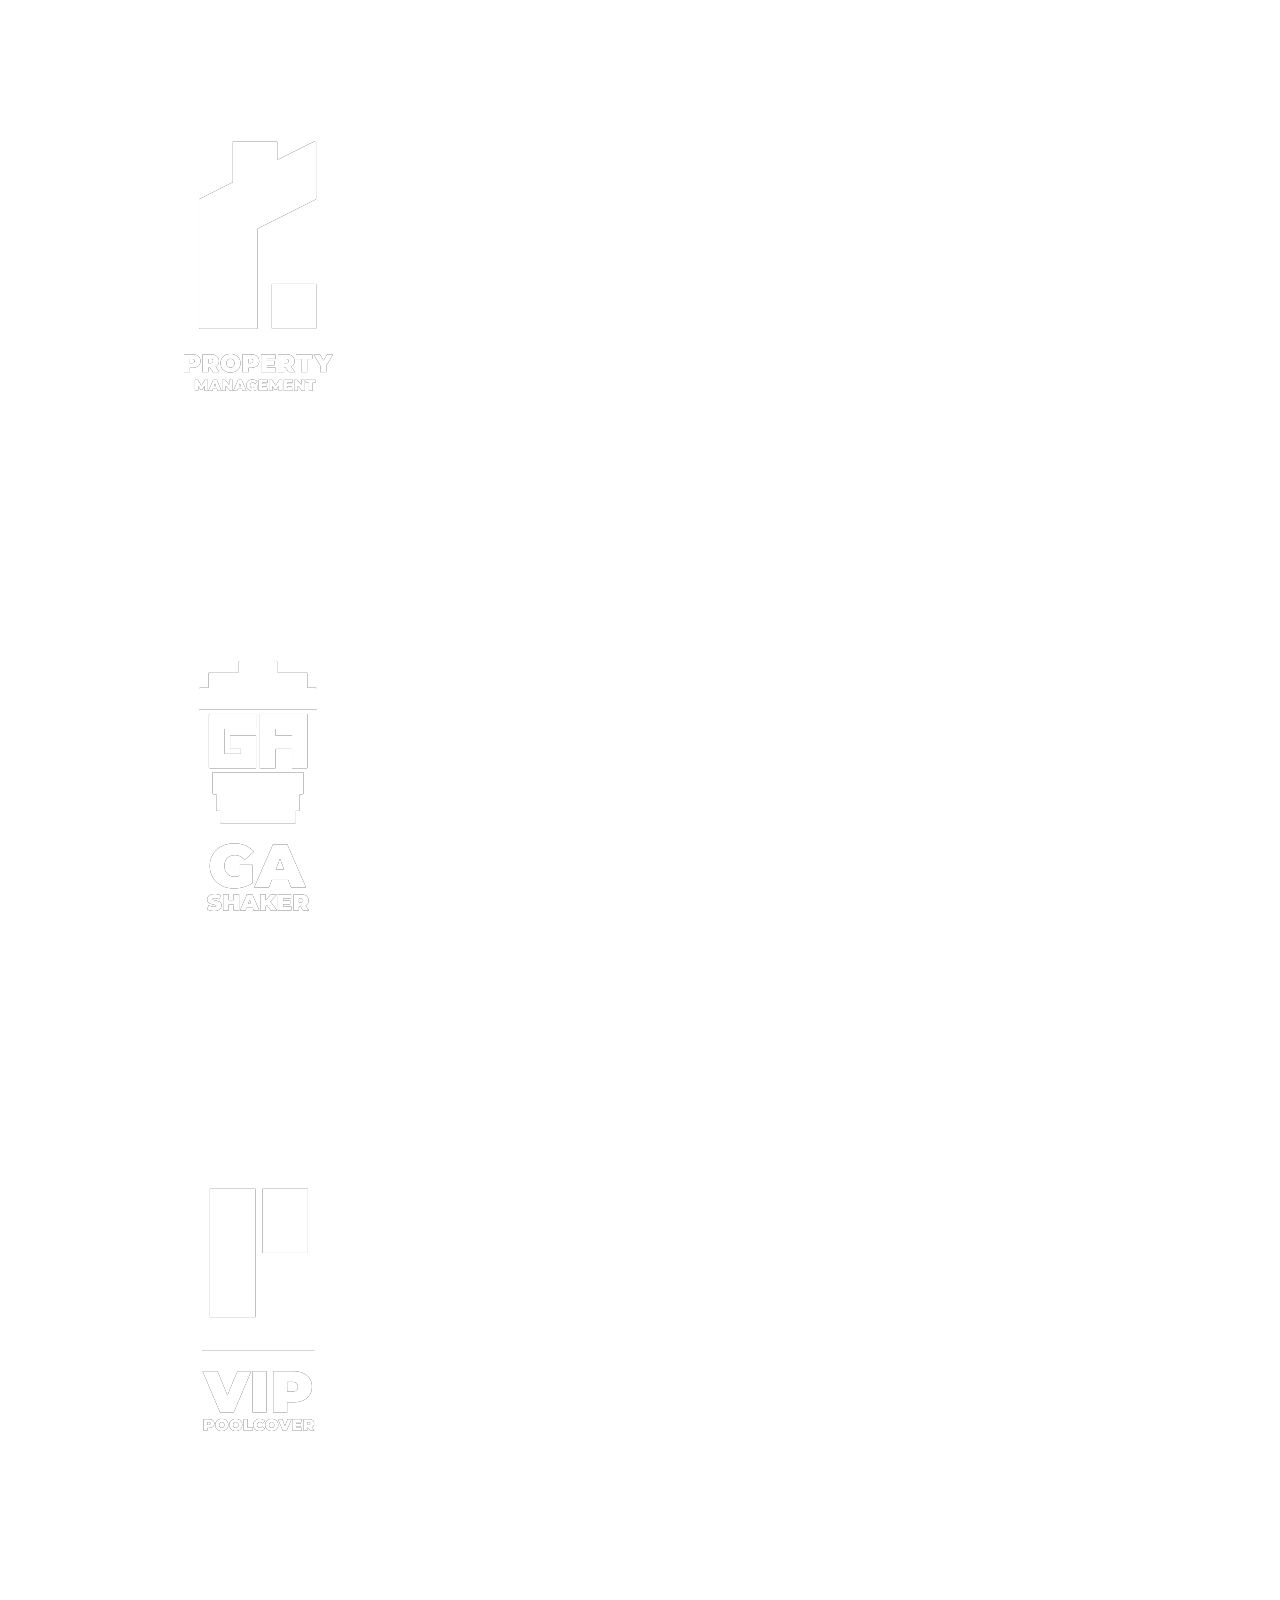
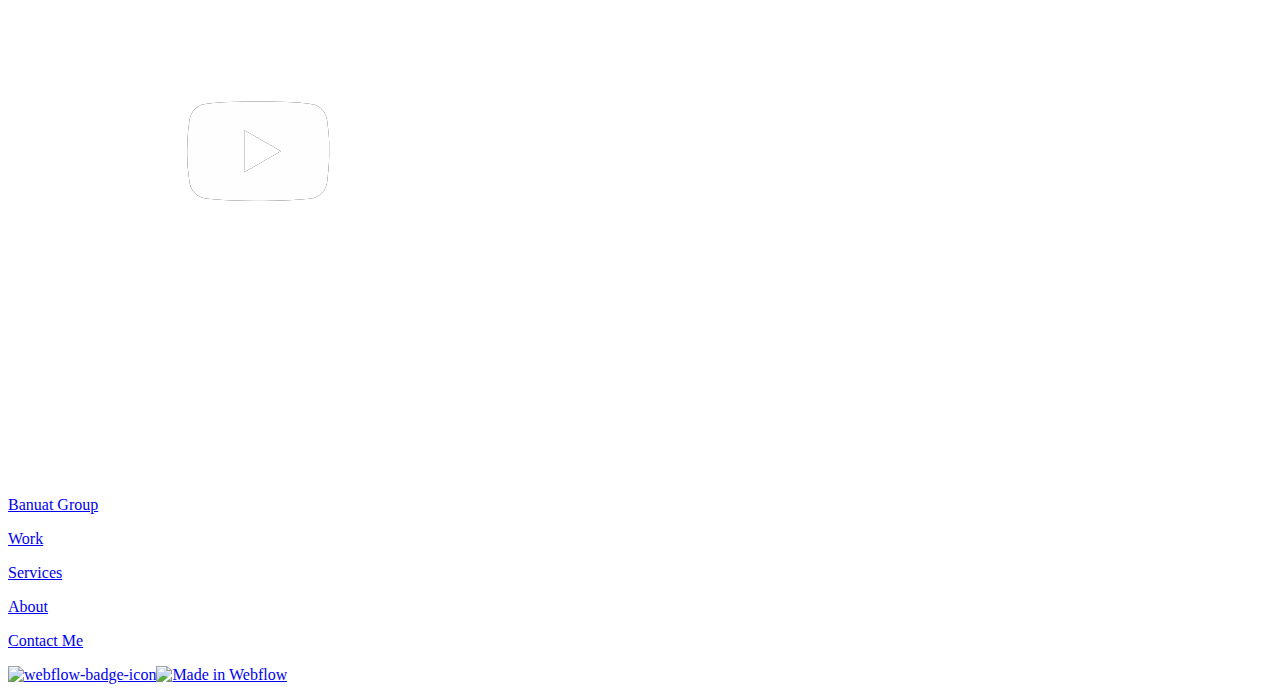
==== commit 680b4ec4: "Update banuatGROUP.html" ====
--- a/banuatGROUP.html
+++ b/banuatGROUP.html
@@ -1,3 +1,23 @@
 <!DOCTYPE html>
 <!-- saved from url=(0032)https://banuat-group.webflow.io/ -->
-<html data-wf-domain="banuat-group.webflow.io" data-wf-page="63440f1c1a733906f19d0cbf" data-wf-site="63440f1c1a7339f2549d0cb8" data-wf-status="1" class="w-mod-js w-mod-ix wf-inter-n1-active wf-inter-n7-active wf-inter-n9-active wf-inter-n4-active wf-active"><head><meta http-equiv="Content-Type" content="text/html; charset=UTF-8"><style>.wf-force-outline-none[tabindex="-1"]:focus{outline:none;}</style><title>banuatGROUP</title><meta content="We bring premium brands to Dubai." name="description"><meta content="width=device-width, initial-scale=1" name="viewport"><meta content="Webflow" name="generator"><link href="./banuatGROUP_files/banuat-group.webflow.b7de506c6.css" rel="stylesheet" type="text/css"><script src="./banuatGROUP_files/webfont.js" type="text/javascript"></script><link rel="stylesheet" href="./banuatGROUP_files/css" media="all"><script type="text/javascript">WebFont.load({  google: {    families: ["Inter:100,regular,700,900"]  }});</script><!--[if lt IE 9]><script src="https://cdnjs.cloudflare.com/ajax/libs/html5shiv/3.7.3/html5shiv.min.js" type="text/javascript"></script><![endif]--><script type="text/javascript">!function(o,c){var n=c.documentElement,t=" w-mod-";n.className+=t+"js",("ontouchstart"in o||o.DocumentTouch&&c instanceof DocumentTouch)&&(n.className+=t+"touch")}(window,document);</script><link href="https://uploads-ssl.webflow.com/63440f1c1a7339f2549d0cb8/63486be0c4d1c749a0d3898d_favicon-32x32.png" rel="shortcut icon" type="image/x-icon"><link href="https://uploads-ssl.webflow.com/63440f1c1a7339f2549d0cb8/63486c378db1703d84e990c1_android-chrome-512x512.png" rel="apple-touch-icon"></head><body class="body"><div id="my-work" class="section_work wf-section"><div class="container w-container"><div class="w-layout-grid grid-4"><a data-w-id="9337dcae-672d-8886-29ec-fb5feb2830be" href="https://banuat-group.webflow.io/property-management" class="card-link w-inline-block"><div class="card-wrapper"><img sizes="(max-width: 479px) 72vw, (max-width: 767px) 63vw, (max-width: 991px) 54vw, 68vw" loading="lazy" srcset="https://uploads-ssl.webflow.com/63440f1c1a7339f2549d0cb8/63485ec65ea813e32fd5bacd_small-property-p-500.png 500w, https://uploads-ssl.webflow.com/63440f1c1a7339f2549d0cb8/63485ec65ea813e32fd5bacd_small-property.PNG 500w" src="./banuatGROUP_files/63485ec65ea813e32fd5bacd_small-property.PNG" alt="" class="full-image" style="transform: translate3d(0px, 0vh, 0px) scale3d(1, 1, 1) rotateX(0deg) rotateY(0deg) rotateZ(0deg) skew(0deg, 0deg); transform-style: preserve-3d;"></div></a><a data-w-id="9337dcae-672d-8886-29ec-fb5feb2830d5" href="https://banuat-group.webflow.io/ga-shaker" class="card-link w-inline-block"><div class="card-wrapper"><img sizes="(max-width: 479px) 72vw, (max-width: 767px) 63vw, (max-width: 991px) 54vw, 68vw" loading="lazy" srcset="https://uploads-ssl.webflow.com/63440f1c1a7339f2549d0cb8/63485ec62025c65faf52a3da_small-shaker-p-500.png 500w, https://uploads-ssl.webflow.com/63440f1c1a7339f2549d0cb8/63485ec62025c65faf52a3da_small-shaker.PNG 500w" src="./banuatGROUP_files/63485ec62025c65faf52a3da_small-shaker.PNG" alt="" class="full-image" style="transform: translate3d(0px, 0vh, 0px) scale3d(1, 1, 1) rotateX(0deg) rotateY(0deg) rotateZ(0deg) skew(0deg, 0deg); transform-style: preserve-3d;"></div></a><a data-w-id="9337dcae-672d-8886-29ec-fb5feb2830ec" href="https://banuat-group.webflow.io/vip-poolcover" class="card-link w-inline-block"><div class="card-wrapper"><img sizes="(max-width: 479px) 72vw, (max-width: 767px) 63vw, (max-width: 991px) 54vw, 68vw" loading="lazy" srcset="https://uploads-ssl.webflow.com/63440f1c1a7339f2549d0cb8/63485d96f47784300f2eced3_small-pool-p-500.png 500w, https://uploads-ssl.webflow.com/63440f1c1a7339f2549d0cb8/63485d96f47784300f2eced3_small-pool.PNG 500w" src="./banuatGROUP_files/63485d96f47784300f2eced3_small-pool.PNG" alt="" class="full-image" style="transform: translate3d(0px, 0vh, 0px) scale3d(1, 1, 1) rotateX(0deg) rotateY(0deg) rotateZ(0deg) skew(0deg, 0deg); transform-style: preserve-3d;"></div></a><a data-w-id="9337dcae-672d-8886-29ec-fb5feb283103" href="https://banuat-group.webflow.io/new-guy-in-dubai" class="card-link w-inline-block"><div class="card-wrapper"><img sizes="(max-width: 479px) 72vw, (max-width: 767px) 63vw, (max-width: 991px) 54vw, 68vw" loading="lazy" srcset="https://uploads-ssl.webflow.com/63440f1c1a7339f2549d0cb8/63491d55a76f03ec10e3f51b_new-guy-p-500.png 500w, https://uploads-ssl.webflow.com/63440f1c1a7339f2549d0cb8/63491d55a76f03ec10e3f51b_new-guy.PNG 500w" src="./banuatGROUP_files/63491d55a76f03ec10e3f51b_new-guy.PNG" alt="" class="full-image" style="transform: translate3d(0px, 0vh, 0px) scale3d(1, 1, 1) rotateX(0deg) rotateY(0deg) rotateZ(0deg) skew(0deg, 0deg); transform-style: preserve-3d;"></div></a></div></div></div><div class="navbar"><div class="navbar-content"><a href="https://banuat-group.webflow.io/" aria-current="page" class="logo w-inline-block w--current"><div class="text-cta logo">Banuat Group</div></a><div class="navbar-menu"><a href="https://banuat-group.webflow.io/property-management" class="link-item w-inline-block"><div class="text-cta">Work</div></a><a href="https://banuat-group.webflow.io/ga-shaker" class="link-item w-inline-block"><div class="text-cta">Services</div></a><a href="https://banuat-group.webflow.io/vip-poolcover" class="link-item w-inline-block"><div class="text-cta">About</div></a><a href="https://banuat-group.webflow.io/new-guy-in-dubai" class="link-item w-inline-block"><div class="text-cta">Contact&nbsp;Me</div></a></div></div></div><script src="./banuatGROUP_files/jquery-3.5.1.min.dc5e7f18c8.js" type="text/javascript" integrity="sha256-9/aliU8dGd2tb6OSsuzixeV4y/faTqgFtohetphbbj0=" crossorigin="anonymous"></script><script src="./banuatGROUP_files/webflow.f9cf832da.js" type="text/javascript"></script><!--[if lte IE 9]><script src="//cdnjs.cloudflare.com/ajax/libs/placeholders/3.0.2/placeholders.min.js"></script><![endif]--><a class="w-webflow-badge" href="https://webflow.com/?utm_campaign=brandjs"><img src="./banuatGROUP_files/webflow-badge-icon.f67cd735e3.svg" alt="" style="margin-right: 8px; width: 16px;"><img src="./banuatGROUP_files/webflow-badge-text.6faa6a38cd.svg" alt="Made in Webflow"></a></body></html>+<!DOCTYPE html>
+<html>
+<head>
+  <title>banuatGROUP</title>
+  <link rel="stylesheet" href="./banuatGROUP_files/css">
+</head>
+<body>
+  <p><a href="https://banuat-group.webflow.io/property-management">
+  <p><img src="./banuatGROUP_files/63485ec65ea813e32fd5bacd_small-property.PNG" alt="63485ec65ea813e32fd5bacd_small-property"></p></a> <a href="https://banuat-group.webflow.io/ga-shaker">
+  <p><img src="./banuatGROUP_files/63485ec62025c65faf52a3da_small-shaker.PNG" alt="63485ec62025c65faf52a3da_small-shaker"></p></a> <a href="https://banuat-group.webflow.io/vip-poolcover">
+  <p><img src="./banuatGROUP_files/63485d96f47784300f2eced3_small-pool.PNG" alt="63485d96f47784300f2eced3_small-pool"></p></a> <a href="https://banuat-group.webflow.io/new-guy-in-dubai">
+  <p><img src="./banuatGROUP_files/63491d55a76f03ec10e3f51b_new-guy.PNG" alt="63491d55a76f03ec10e3f51b_new-guy"></p></a></p>
+  <p><a href="https://banuat-group.webflow.io/">
+  <p>Banuat Group</p></a></p>
+  <p><a href="https://banuat-group.webflow.io/property-management">
+  <p>Work</p></a> <a href="https://banuat-group.webflow.io/ga-shaker">
+  <p>Services</p></a> <a href="https://banuat-group.webflow.io/vip-poolcover">
+  <p>About</p></a> <a href="https://banuat-group.webflow.io/new-guy-in-dubai">
+  <p>Contact&nbsp;Me</p></a></p><a href="https://webflow.com/?utm_campaign=brandjs"><img src="./banuatGROUP_files/webflow-badge-icon.f67cd735e3.svg" alt="webflow-badge-icon"><img src="./banuatGROUP_files/webflow-badge-text.6faa6a38cd.svg" alt="Made in Webflow"></a>
+</body>
+</html>
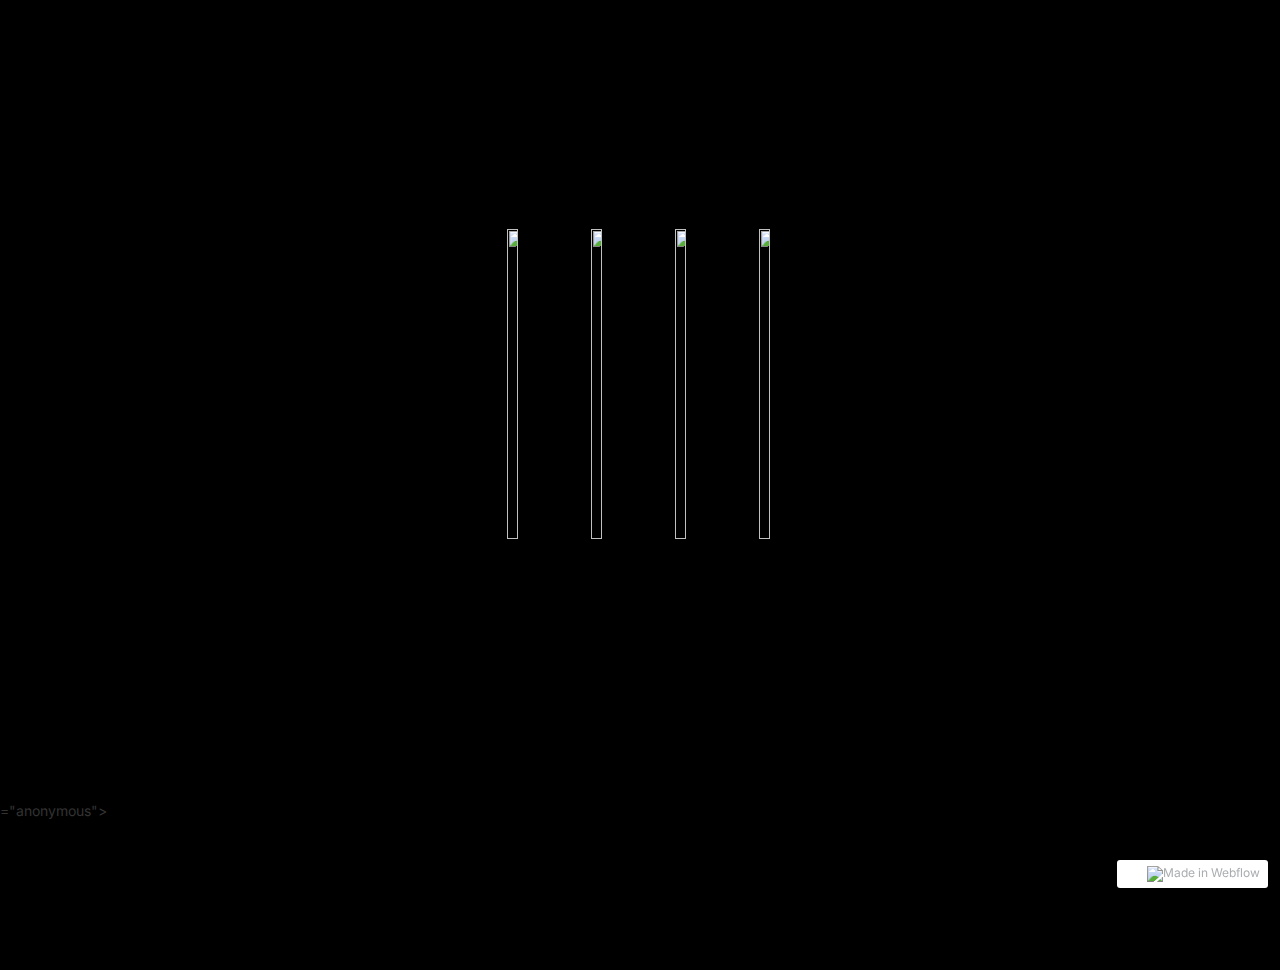
==== commit d9210efd: "Update banuatGROUP.html" ====
--- a/banuatGROUP.html
+++ b/banuatGROUP.html
@@ -1,23 +1,3 @@
 <!DOCTYPE html>
 <!-- saved from url=(0032)https://banuat-group.webflow.io/ -->
-<!DOCTYPE html>
-<html>
-<head>
-  <title>banuatGROUP</title>
-  <link rel="stylesheet" href="./banuatGROUP_files/css">
-</head>
-<body>
-  <p><a href="https://banuat-group.webflow.io/property-management">
-  <p><img src="./banuatGROUP_files/63485ec65ea813e32fd5bacd_small-property.PNG" alt="63485ec65ea813e32fd5bacd_small-property"></p></a> <a href="https://banuat-group.webflow.io/ga-shaker">
-  <p><img src="./banuatGROUP_files/63485ec62025c65faf52a3da_small-shaker.PNG" alt="63485ec62025c65faf52a3da_small-shaker"></p></a> <a href="https://banuat-group.webflow.io/vip-poolcover">
-  <p><img src="./banuatGROUP_files/63485d96f47784300f2eced3_small-pool.PNG" alt="63485d96f47784300f2eced3_small-pool"></p></a> <a href="https://banuat-group.webflow.io/new-guy-in-dubai">
-  <p><img src="./banuatGROUP_files/63491d55a76f03ec10e3f51b_new-guy.PNG" alt="63491d55a76f03ec10e3f51b_new-guy"></p></a></p>
-  <p><a href="https://banuat-group.webflow.io/">
-  <p>Banuat Group</p></a></p>
-  <p><a href="https://banuat-group.webflow.io/property-management">
-  <p>Work</p></a> <a href="https://banuat-group.webflow.io/ga-shaker">
-  <p>Services</p></a> <a href="https://banuat-group.webflow.io/vip-poolcover">
-  <p>About</p></a> <a href="https://banuat-group.webflow.io/new-guy-in-dubai">
-  <p>Contact&nbsp;Me</p></a></p><a href="https://webflow.com/?utm_campaign=brandjs"><img src="./banuatGROUP_files/webflow-badge-icon.f67cd735e3.svg" alt="webflow-badge-icon"><img src="./banuatGROUP_files/webflow-badge-text.6faa6a38cd.svg" alt="Made in Webflow"></a>
-</body>
-</html>
+<html data-wf-domain="banuat-group.webflow.io" data-wf-page="63440f1c1a733906f19d0cbf" data-wf-site="63440f1c1a7339f2549d0cb8" data-wf-status="1" class="w-mod-js w-mod-ix wf-inter-n1-active wf-inter-n7-active wf-inter-n9-active wf-inter-n4-active wf-active"><head><meta http-equiv="Content-Type" content="text/html; charset=UTF-8"><style>.wf-force-outline-none[tabindex="-1"]:focus{outline:none;}</style><title>banuatGROUP</title><meta content="We bring premium brands to Dubai." name="description"><meta content="width=device-width, initial-scale=1" name="viewport"><meta content="Webflow" name="generator"><link href="./banuatGROUP_files/banuat-group.webflow.b7de506c6.css" rel="stylesheet" type="text/css"><script src="./banuatGROUP_files/webfont.js" type="text/javascript"></script><link rel="stylesheet" href="./banuatGROUP_files/css" media="all"><script type="text/javascript">WebFont.load({  google: {    families: ["Inter:100,regular,700,900"]  }});</script><!--[if lt IE 9]><script src="https://cdnjs.cloudflare.com/ajax/libs/html5shiv/3.7.3/html5shiv.min.js" type="text/javascript"></script><![endif]--><script type="text/javascript">!function(o,c){var n=c.documentElement,t=" w-mod-";n.className+=t+"js",("ontouchstart"in o||o.DocumentTouch&&c instanceof DocumentTouch)&&(n.className+=t+"touch")}(window,document);</script><link href="https://uploads-ssl.webflow.com/63440f1c1a7339f2549d0cb8/63486be0c4d1c749a0d3898d_favicon-32x32.png" rel="shortcut icon" type="image/x-icon"><link href="https://uploads-ssl.webflow.com/63440f1c1a7339f2549d0cb8/63486c378db1703d84e990c1_android-chrome-512x512.png" rel="apple-touch-icon"></head><body class="body"><div id="my-work" class="section_work wf-section"><div class="container w-container"><div class="w-layout-grid grid-4"><a data-w-id="9337dcae-672d-8886-29ec-fb5feb2830be" href="https://banuat-group.webflow.io/property-management" class="card-link w-inline-block"><div class="card-wrapper"><img sizes="(max-width: 479px) 72vw, (max-width: 767px) 63vw, (max-width: 991px) 54vw, 68vw" loading="lazy" srcset="https://uploads-ssl.webflow.com/63440f1c1a7339f2549d0cb8/63485ec65ea813e32fd5bacd_small-property-p-500.png 500w, https://uploads-ssl.webflow.com/63440f1c1a7339f2549d0cb8/63485ec65ea813e32fd5bacd_small-property.PNG 500w" src="./banuatGROUP_files/63485ec65ea813e32fd5bacd_small-property.PNG" alt="" class="full-image" style="transform: translate3d(0px, 0vh, 0px) scale3d(1, 1, 1) rotateX(0deg) rotateY(0deg) rotateZ(0deg) skew(0deg, 0deg); transform-style: preserve-3d;"></div></a><a data-w-id="9337dcae-672d-8886-29ec-fb5feb2830d5" href="https://banuat-group.webflow.io/ga-shaker" class="card-link w-inline-block"><div class="card-wrapper"><img sizes="(max-width: 479px) 72vw, (max-width: 767px) 63vw, (max-width: 991px) 54vw, 68vw" loading="lazy" srcset="https://uploads-ssl.webflow.com/63440f1c1a7339f2549d0cb8/63485ec62025c65faf52a3da_small-shaker-p-500.png 500w, https://uploads-ssl.webflow.com/63440f1c1a7339f2549d0cb8/63485ec62025c65faf52a3da_small-shaker.PNG 500w" src="./banuatGROUP_files/63485ec62025c65faf52a3da_small-shaker.PNG" alt="" class="full-image" style="transform: translate3d(0px, 0vh, 0px) scale3d(1, 1, 1) rotateX(0deg) rotateY(0deg) rotateZ(0deg) skew(0deg, 0deg); transform-style: preserve-3d;"></div></a><a data-w-id="9337dcae-672d-8886-29ec-fb5feb2830ec" href="https://banuat-group.webflow.io/vip-poolcover" class="card-link w-inline-block"><div class="card-wrapper"><img sizes="(max-width: 479px) 72vw, (max-width: 767px) 63vw, (max-width: 991px) 54vw, 68vw" loading="lazy" srcset="https://uploads-ssl.webflow.com/63440f1c1a7339f2549d0cb8/63485d96f47784300f2eced3_small-pool-p-500.png 500w, https://uploads-ssl.webflow.com/63440f1c1a7339f2549d0cb8/63485d96f47784300f2eced3_small-pool.PNG 500w" src="./banuatGROUP_files/63485d96f47784300f2eced3_small-pool.PNG" alt="" class="full-image" style="transform: translate3d(0px, 0vh, 0px) scale3d(1, 1, 1) rotateX(0deg) rotateY(0deg) rotateZ(0deg) skew(0deg, 0deg); transform-style: preserve-3d;"></div></a><a data-w-id="9337dcae-672d-8886-29ec-fb5feb283103" href="https://banuat-group.webflow.io/new-guy-in-dubai" class="card-link w-inline-block"><div class="card-wrapper"><img sizes="(max-width: 479px) 72vw, (max-width: 767px) 63vw, (max-width: 991px) 54vw, 68vw" loading="lazy" srcset="https://uploads-ssl.webflow.com/63440f1c1a7339f2549d0cb8/63491d55a76f03ec10e3f51b_new-guy-p-500.png 500w, https://uploads-ssl.webflow.com/63440f1c1a7339f2549d0cb8/63491d55a76f03ec10e3f51b_new-guy.PNG 500w" src="./banuatGROUP_files/63491d55a76f03ec10e3f51b_new-guy.PNG" alt="" class="full-image" style="transform: translate3d(0px, 0vh, 0px) scale3d(1, 1, 1) rotateX(0deg) rotateY(0deg) rotateZ(0deg) skew(0deg, 0deg); transform-style: preserve-3d;"></div></a></div></div></div><div class="navbar"><div class="navbar-content"><a href="https://banuat-group.webflow.io/" aria-current="page" class="logo w-inline-block w--current"><div class="text-cta logo">Banuat Group</div></a><div class="navbar-menu"><a href="https://banuat-group.webflow.io/property-management" class="link-item w-inline-block"><div class="text-cta">Work</div></a><a href="https://banuat-group.webflow.io/ga-shaker" class="link-item w-inline-block"><div class="text-cta">Services</div></a><a href="https://banuat-group.webflow.io/vip-poolcover" class="link-item w-inline-block"><div class="text-cta">About</div></a><a href="https://banuat-group.webflow.io/new-guy-in-dubai" class="link-item w-inline-block"><div class="text-cta">Contact&nbsp;Me</div></a></div></div></div><script src="./banuatGROUP_files/jquery-3.5.1.min.dc5e7f18c8.js" type="text/javascript" integrity="sha256-9/aliU8dGd2tb6OSsuzixeV4y/faTqgFtohetphbbj0=" crossorigin="anonymous"></script><script src="./banuatGROUP_files/webflow.f9cf832da.js" type="text/javascript"></script><!--[if lte IE 9]><script src="//cdnjs.cloudflare.com/ajax/libs/placeholders/3.0.2/placeholders.min.js"></script><![endif]--><a class="w-webflow-badge" href="https://webflow.com/?utm_campaign=brandjs"><img src="./banuatGROUP_files/webflow-badge-icon.f67cd735e3.svg" alt="" style="margin-right: 8px; width: 16px;"><img src="./banuatGROUP_files/webflow-badge-text.6faa6a38cd.svg" alt="Made in Webflow"></a></body></html>="anonymous"></script><script src="./banuatGROUP_files/webflow.f9cf832da.js" type="text/javascript"></script><!--[if lte IE 9]><script src="//cdnjs.cloudflare.com/ajax/libs/placeholders/3.0.2/placeholders.min.js"></script><![endif]--><a class="w-webflow-badge" href="https://webflow.com/?utm_campaign=brandjs"><img src="./banuatGROUP_files/webflow-badge-icon.f67cd735e3.svg" alt="" style="margin-right: 8px; width: 16px;"><img src="./banuatGROUP_files/webflow-badge-text.6faa6a38cd.svg" alt="Made in Webflow"></a></body></html>
--- a/banuatGROUP_files/banuat-group.webflow.b7de506c6.css
+++ b/banuatGROUP_files/banuat-group.webflow.b7de506c6.css
@@ -0,0 +1,3320 @@
+/* Generated on: Wed Oct 19 2022 08:47:58 GMT+0000 (Coordinated Universal Time) */
+/* ==========================================================================
+   normalize.css v3.0.3 | MIT License | github.com/necolas/normalize.css 
+   ========================================================================== */
+/*! normalize.css v3.0.3 | MIT License | github.com/necolas/normalize.css */html{font-family:sans-serif;-ms-text-size-adjust:100%;-webkit-text-size-adjust:100%}body{margin:0}article,aside,details,figcaption,figure,footer,header,hgroup,main,menu,nav,section,summary{display:block}audio,canvas,progress,video{display:inline-block;vertical-align:baseline}audio:not([controls]){display:none;height:0}[hidden],template{display:none}a{background-color:transparent}a:active,a:hover{outline:0}abbr[title]{border-bottom:1px dotted}b,strong{font-weight:bold}dfn{font-style:italic}h1{font-size:2em;margin:.67em 0}mark{background:#ff0;color:#000}small{font-size:80%}sub,sup{font-size:75%;line-height:0;position:relative;vertical-align:baseline}sup{top:-0.5em}sub{bottom:-0.25em}img{border:0}svg:not(:root){overflow:hidden}figure{margin:1em 40px}hr{box-sizing:content-box;height:0}pre{overflow:auto}code,kbd,pre,samp{font-family:monospace, monospace;font-size:1em}button,input,optgroup,select,textarea{color:inherit;font:inherit;margin:0}button{overflow:visible}button,select{text-transform:none}button,html input[type="button"],input[type="reset"]{-webkit-appearance:button;cursor:pointer}button[disabled],html input[disabled]{cursor:default}button::-moz-focus-inner,input::-moz-focus-inner{border:0;padding:0}input{line-height:normal}input[type='checkbox'],input[type='radio']{box-sizing:border-box;padding:0}input[type='number']::-webkit-inner-spin-button,input[type='number']::-webkit-outer-spin-button{height:auto}input[type='search']{-webkit-appearance:none}input[type='search']::-webkit-search-cancel-button,input[type='search']::-webkit-search-decoration{-webkit-appearance:none}fieldset{border:1px solid #c0c0c0;margin:0 2px;padding:.35em .625em .75em}legend{border:0;padding:0}textarea{overflow:auto}optgroup{font-weight:bold}table{border-collapse:collapse;border-spacing:0}td,th{padding:0}
+
+/* ==========================================================================
+   Start of base Webflow CSS - If you're looking for some ultra-clean CSS, skip the boilerplate and see the unminified code below.
+   ========================================================================== */
+@font-face{font-family:'webflow-icons';src:url("[data-uri]") format('truetype');font-weight:normal;font-style:normal}[class^="w-icon-"],[class*=" w-icon-"]{font-family:'webflow-icons' !important;speak:none;font-style:normal;font-weight:normal;font-variant:normal;text-transform:none;line-height:1;-webkit-font-smoothing:antialiased;-moz-osx-font-smoothing:grayscale}.w-icon-slider-right:before{content:"\e600"}.w-icon-slider-left:before{content:"\e601"}.w-icon-nav-menu:before{content:"\e602"}.w-icon-arrow-down:before,.w-icon-dropdown-toggle:before{content:"\e603"}.w-icon-file-upload-remove:before{content:"\e900"}.w-icon-file-upload-icon:before{content:"\e903"}*{-webkit-box-sizing:border-box;-moz-box-sizing:border-box;box-sizing:border-box}html{height:100%}body{margin:0;min-height:100%;background-color:#fff;font-family:Arial,sans-serif;font-size:14px;line-height:20px;color:#333}img{max-width:100%;vertical-align:middle;display:inline-block}html.w-mod-touch *{background-attachment:scroll !important}.w-block{display:block}.w-inline-block{max-width:100%;display:inline-block}.w-clearfix:before,.w-clearfix:after{content:" ";display:table;grid-column-start:1;grid-row-start:1;grid-column-end:2;grid-row-end:2}.w-clearfix:after{clear:both}.w-hidden{display:none}.w-button{display:inline-block;padding:9px 15px;background-color:#3898EC;color:white;border:0;line-height:inherit;text-decoration:none;cursor:pointer;border-radius:0}input.w-button{-webkit-appearance:button}html[data-w-dynpage] [data-w-cloak]{color:transparent !important}.w-webflow-badge,.w-webflow-badge *{position:static;left:auto;top:auto;right:auto;bottom:auto;z-index:auto;display:block;visibility:visible;overflow:visible;overflow-x:visible;overflow-y:visible;box-sizing:border-box;width:auto;height:auto;max-height:none;max-width:none;min-height:0;min-width:0;margin:0;padding:0;float:none;clear:none;border:0 none transparent;border-radius:0;background:none;background-image:none;background-position:0% 0%;background-size:auto auto;background-repeat:repeat;background-origin:padding-box;background-clip:border-box;background-attachment:scroll;background-color:transparent;box-shadow:none;opacity:1;transform:none;transition:none;direction:ltr;font-family:inherit;font-weight:inherit;color:inherit;font-size:inherit;line-height:inherit;font-style:inherit;font-variant:inherit;text-align:inherit;letter-spacing:inherit;text-decoration:inherit;text-indent:0;text-transform:inherit;list-style-type:disc;text-shadow:none;font-smoothing:auto;vertical-align:baseline;cursor:inherit;white-space:inherit;word-break:normal;word-spacing:normal;word-wrap:normal}.w-webflow-badge{position:fixed !important;display:inline-block !important;visibility:visible !important;z-index:2147483647 !important;top:auto !important;right:12px !important;bottom:12px !important;left:auto !important;color:#AAADB0 !important;background-color:#fff !important;border-radius:3px !important;padding:6px 8px 6px 6px !important;font-size:12px !important;opacity:1 !important;line-height:14px !important;text-decoration:none !important;transform:none !important;margin:0 !important;width:auto !important;height:auto !important;overflow:visible !important;white-space:nowrap;box-shadow:0 0 0 1px rgba(0,0,0,0.1),0 1px 3px rgba(0,0,0,0.1);cursor:pointer}.w-webflow-badge>img{display:inline-block !important;visibility:visible !important;opacity:1 !important;vertical-align:middle !important}h1,h2,h3,h4,h5,h6{font-weight:bold;margin-bottom:10px}h1{font-size:38px;line-height:44px;margin-top:20px}h2{font-size:32px;line-height:36px;margin-top:20px}h3{font-size:24px;line-height:30px;margin-top:20px}h4{font-size:18px;line-height:24px;margin-top:10px}h5{font-size:14px;line-height:20px;margin-top:10px}h6{font-size:12px;line-height:18px;margin-top:10px}p{margin-top:0;margin-bottom:10px}blockquote{margin:0 0 10px 0;padding:10px 20px;border-left:5px solid #E2E2E2;font-size:18px;line-height:22px}figure{margin:0;margin-bottom:10px}figcaption{margin-top:5px;text-align:center}ul,ol{margin-top:0px;margin-bottom:10px;padding-left:40px}.w-list-unstyled{padding-left:0;list-style:none}.w-embed:before,.w-embed:after{content:" ";display:table;grid-column-start:1;grid-row-start:1;grid-column-end:2;grid-row-end:2}.w-embed:after{clear:both}.w-video{width:100%;position:relative;padding:0}.w-video iframe,.w-video object,.w-video embed{position:absolute;top:0;left:0;width:100%;height:100%;border:none}fieldset{padding:0;margin:0;border:0}button,[type='button'],[type='reset']{border:0;cursor:pointer;-webkit-appearance:button}.w-form{margin:0 0 15px}.w-form-done{display:none;padding:20px;text-align:center;background-color:#dddddd}.w-form-fail{display:none;margin-top:10px;padding:10px;background-color:#ffdede}label{display:block;margin-bottom:5px;font-weight:bold}.w-input,.w-select{display:block;width:100%;height:38px;padding:8px 12px;margin-bottom:10px;font-size:14px;line-height:1.42857143;color:#333333;vertical-align:middle;background-color:#ffffff;border:1px solid #cccccc}.w-input:-moz-placeholder,.w-select:-moz-placeholder{color:#999}.w-input::-moz-placeholder,.w-select::-moz-placeholder{color:#999;opacity:1}.w-input:-ms-input-placeholder,.w-select:-ms-input-placeholder{color:#999}.w-input::-webkit-input-placeholder,.w-select::-webkit-input-placeholder{color:#999}.w-input:focus,.w-select:focus{border-color:#3898EC;outline:0}.w-input[disabled],.w-select[disabled],.w-input[readonly],.w-select[readonly],fieldset[disabled] .w-input,fieldset[disabled] .w-select{cursor:not-allowed}.w-input[disabled]:not(.w-input-disabled),.w-select[disabled]:not(.w-input-disabled),.w-input[readonly],.w-select[readonly],fieldset[disabled]:not(.w-input-disabled) .w-input,fieldset[disabled]:not(.w-input-disabled) .w-select{background-color:#eeeeee}textarea.w-input,textarea.w-select{height:auto}.w-select{background-color:#f3f3f3}.w-select[multiple]{height:auto}.w-form-label{display:inline-block;cursor:pointer;font-weight:normal;margin-bottom:0px}.w-radio{display:block;margin-bottom:5px;padding-left:20px}.w-radio:before,.w-radio:after{content:" ";display:table;grid-column-start:1;grid-row-start:1;grid-column-end:2;grid-row-end:2}.w-radio:after{clear:both}.w-radio-input{margin:4px 0 0;margin-top:1px \9;line-height:normal;float:left;margin-left:-20px}.w-radio-input{margin-top:3px}.w-file-upload{display:block;margin-bottom:10px}.w-file-upload-input{width:.1px;height:.1px;opacity:0;overflow:hidden;position:absolute;z-index:-100}.w-file-upload-default,.w-file-upload-uploading,.w-file-upload-success{display:inline-block;color:#333333}.w-file-upload-error{display:block;margin-top:10px}.w-file-upload-default.w-hidden,.w-file-upload-uploading.w-hidden,.w-file-upload-error.w-hidden,.w-file-upload-success.w-hidden{display:none}.w-file-upload-uploading-btn{display:flex;font-size:14px;font-weight:normal;cursor:pointer;margin:0;padding:8px 12px;border:1px solid #cccccc;background-color:#fafafa}.w-file-upload-file{display:flex;flex-grow:1;justify-content:space-between;margin:0;padding:8px 9px 8px 11px;border:1px solid #cccccc;background-color:#fafafa}.w-file-upload-file-name{font-size:14px;font-weight:normal;display:block}.w-file-remove-link{margin-top:3px;margin-left:10px;width:auto;height:auto;padding:3px;display:block;cursor:pointer}.w-icon-file-upload-remove{margin:auto;font-size:10px}.w-file-upload-error-msg{display:inline-block;color:#ea384c;padding:2px 0}.w-file-upload-info{display:inline-block;line-height:38px;padding:0 12px}.w-file-upload-label{display:inline-block;font-size:14px;font-weight:normal;cursor:pointer;margin:0;padding:8px 12px;border:1px solid #cccccc;background-color:#fafafa}.w-icon-file-upload-icon,.w-icon-file-upload-uploading{display:inline-block;margin-right:8px;width:20px}.w-icon-file-upload-uploading{height:20px}.w-container{margin-left:auto;margin-right:auto;max-width:940px}.w-container:before,.w-container:after{content:" ";display:table;grid-column-start:1;grid-row-start:1;grid-column-end:2;grid-row-end:2}.w-container:after{clear:both}.w-container .w-row{margin-left:-10px;margin-right:-10px}.w-row:before,.w-row:after{content:" ";display:table;grid-column-start:1;grid-row-start:1;grid-column-end:2;grid-row-end:2}.w-row:after{clear:both}.w-row .w-row{margin-left:0;margin-right:0}.w-col{position:relative;float:left;width:100%;min-height:1px;padding-left:10px;padding-right:10px}.w-col .w-col{padding-left:0;padding-right:0}.w-col-1{width:8.33333333%}.w-col-2{width:16.66666667%}.w-col-3{width:25%}.w-col-4{width:33.33333333%}.w-col-5{width:41.66666667%}.w-col-6{width:50%}.w-col-7{width:58.33333333%}.w-col-8{width:66.66666667%}.w-col-9{width:75%}.w-col-10{width:83.33333333%}.w-col-11{width:91.66666667%}.w-col-12{width:100%}.w-hidden-main{display:none !important}@media screen and (max-width:991px){.w-container{max-width:728px}.w-hidden-main{display:inherit !important}.w-hidden-medium{display:none !important}.w-col-medium-1{width:8.33333333%}.w-col-medium-2{width:16.66666667%}.w-col-medium-3{width:25%}.w-col-medium-4{width:33.33333333%}.w-col-medium-5{width:41.66666667%}.w-col-medium-6{width:50%}.w-col-medium-7{width:58.33333333%}.w-col-medium-8{width:66.66666667%}.w-col-medium-9{width:75%}.w-col-medium-10{width:83.33333333%}.w-col-medium-11{width:91.66666667%}.w-col-medium-12{width:100%}.w-col-stack{width:100%;left:auto;right:auto}}@media screen and (max-width:767px){.w-hidden-main{display:inherit !important}.w-hidden-medium{display:inherit !important}.w-hidden-small{display:none !important}.w-row,.w-container .w-row{margin-left:0;margin-right:0}.w-col{width:100%;left:auto;right:auto}.w-col-small-1{width:8.33333333%}.w-col-small-2{width:16.66666667%}.w-col-small-3{width:25%}.w-col-small-4{width:33.33333333%}.w-col-small-5{width:41.66666667%}.w-col-small-6{width:50%}.w-col-small-7{width:58.33333333%}.w-col-small-8{width:66.66666667%}.w-col-small-9{width:75%}.w-col-small-10{width:83.33333333%}.w-col-small-11{width:91.66666667%}.w-col-small-12{width:100%}}@media screen and (max-width:479px){.w-container{max-width:none}.w-hidden-main{display:inherit !important}.w-hidden-medium{display:inherit !important}.w-hidden-small{display:inherit !important}.w-hidden-tiny{display:none !important}.w-col{width:100%}.w-col-tiny-1{width:8.33333333%}.w-col-tiny-2{width:16.66666667%}.w-col-tiny-3{width:25%}.w-col-tiny-4{width:33.33333333%}.w-col-tiny-5{width:41.66666667%}.w-col-tiny-6{width:50%}.w-col-tiny-7{width:58.33333333%}.w-col-tiny-8{width:66.66666667%}.w-col-tiny-9{width:75%}.w-col-tiny-10{width:83.33333333%}.w-col-tiny-11{width:91.66666667%}.w-col-tiny-12{width:100%}}.w-widget{position:relative}.w-widget-map{width:100%;height:400px}.w-widget-map label{width:auto;display:inline}.w-widget-map img{max-width:inherit}.w-widget-map .gm-style-iw{text-align:center}.w-widget-map .gm-style-iw>button{display:none !important}.w-widget-twitter{overflow:hidden}.w-widget-twitter-count-shim{display:inline-block;vertical-align:top;position:relative;width:28px;height:20px;text-align:center;background:white;border:#758696 solid 1px;border-radius:3px}.w-widget-twitter-count-shim *{pointer-events:none;-webkit-user-select:none;-moz-user-select:none;-ms-user-select:none;user-select:none}.w-widget-twitter-count-shim .w-widget-twitter-count-inner{position:relative;font-size:15px;line-height:12px;text-align:center;color:#999;font-family:serif}.w-widget-twitter-count-shim .w-widget-twitter-count-clear{position:relative;display:block}.w-widget-twitter-count-shim.w--large{width:36px;height:28px}.w-widget-twitter-count-shim.w--large .w-widget-twitter-count-inner{font-size:18px;line-height:18px}.w-widget-twitter-count-shim:not(.w--vertical){margin-left:5px;margin-right:8px}.w-widget-twitter-count-shim:not(.w--vertical).w--large{margin-left:6px}.w-widget-twitter-count-shim:not(.w--vertical):before,.w-widget-twitter-count-shim:not(.w--vertical):after{top:50%;left:0;border:solid transparent;content:' ';height:0;width:0;position:absolute;pointer-events:none}.w-widget-twitter-count-shim:not(.w--vertical):before{border-color:rgba(117,134,150,0);border-right-color:#5d6c7b;border-width:4px;margin-left:-9px;margin-top:-4px}.w-widget-twitter-count-shim:not(.w--vertical).w--large:before{border-width:5px;margin-left:-10px;margin-top:-5px}.w-widget-twitter-count-shim:not(.w--vertical):after{border-color:rgba(255,255,255,0);border-right-color:white;border-width:4px;margin-left:-8px;margin-top:-4px}.w-widget-twitter-count-shim:not(.w--vertical).w--large:after{border-width:5px;margin-left:-9px;margin-top:-5px}.w-widget-twitter-count-shim.w--vertical{width:61px;height:33px;margin-bottom:8px}.w-widget-twitter-count-shim.w--vertical:before,.w-widget-twitter-count-shim.w--vertical:after{top:100%;left:50%;border:solid transparent;content:' ';height:0;width:0;position:absolute;pointer-events:none}.w-widget-twitter-count-shim.w--vertical:before{border-color:rgba(117,134,150,0);border-top-color:#5d6c7b;border-width:5px;margin-left:-5px}.w-widget-twitter-count-shim.w--vertical:after{border-color:rgba(255,255,255,0);border-top-color:white;border-width:4px;margin-left:-4px}.w-widget-twitter-count-shim.w--vertical .w-widget-twitter-count-inner{font-size:18px;line-height:22px}.w-widget-twitter-count-shim.w--vertical.w--large{width:76px}.w-background-video{position:relative;overflow:hidden;height:500px;color:white}.w-background-video>video{background-size:cover;background-position:50% 50%;position:absolute;margin:auto;width:100%;height:100%;right:-100%;bottom:-100%;top:-100%;left:-100%;object-fit:cover;z-index:-100}.w-background-video>video::-webkit-media-controls-start-playback-button{display:none !important;-webkit-appearance:none}.w-background-video--control{position:absolute;bottom:1em;right:1em;background-color:transparent;padding:0}.w-background-video--control>[hidden]{display:none !important}.w-slider{position:relative;height:300px;text-align:center;background:#dddddd;clear:both;-webkit-tap-highlight-color:rgba(0,0,0,0);tap-highlight-color:rgba(0,0,0,0)}.w-slider-mask{position:relative;display:block;overflow:hidden;z-index:1;left:0;right:0;height:100%;white-space:nowrap}.w-slide{position:relative;display:inline-block;vertical-align:top;width:100%;height:100%;white-space:normal;text-align:left}.w-slider-nav{position:absolute;z-index:2;top:auto;right:0;bottom:0;left:0;margin:auto;padding-top:10px;height:40px;text-align:center;-webkit-tap-highlight-color:rgba(0,0,0,0);tap-highlight-color:rgba(0,0,0,0)}.w-slider-nav.w-round>div{border-radius:100%}.w-slider-nav.w-num>div{width:auto;height:auto;padding:.2em .5em;font-size:inherit;line-height:inherit}.w-slider-nav.w-shadow>div{box-shadow:0 0 3px rgba(51,51,51,0.4)}.w-slider-nav-invert{color:#fff}.w-slider-nav-invert>div{background-color:rgba(34,34,34,0.4)}.w-slider-nav-invert>div.w-active{background-color:#222}.w-slider-dot{position:relative;display:inline-block;width:1em;height:1em;background-color:rgba(255,255,255,0.4);cursor:pointer;margin:0 3px .5em;transition:background-color 100ms,color 100ms}.w-slider-dot.w-active{background-color:#fff}.w-slider-dot:focus{outline:none;box-shadow:0 0 0 2px #fff}.w-slider-dot:focus.w-active{box-shadow:none}.w-slider-arrow-left,.w-slider-arrow-right{position:absolute;width:80px;top:0;right:0;bottom:0;left:0;margin:auto;cursor:pointer;overflow:hidden;color:white;font-size:40px;-webkit-tap-highlight-color:rgba(0,0,0,0);tap-highlight-color:rgba(0,0,0,0);-webkit-user-select:none;-moz-user-select:none;-ms-user-select:none;user-select:none}.w-slider-arrow-left [class^='w-icon-'],.w-slider-arrow-right [class^='w-icon-'],.w-slider-arrow-left [class*=' w-icon-'],.w-slider-arrow-right [class*=' w-icon-']{position:absolute}.w-slider-arrow-left:focus,.w-slider-arrow-right:focus{outline:0}.w-slider-arrow-left{z-index:3;right:auto}.w-slider-arrow-right{z-index:4;left:auto}.w-icon-slider-left,.w-icon-slider-right{top:0;right:0;bottom:0;left:0;margin:auto;width:1em;height:1em}.w-slider-aria-label{border:0;clip:rect(0 0 0 0);height:1px;margin:-1px;overflow:hidden;padding:0;position:absolute;width:1px}.w-slider-force-show{display:block !important}.w-dropdown{display:inline-block;position:relative;text-align:left;margin-left:auto;margin-right:auto;z-index:900}.w-dropdown-btn,.w-dropdown-toggle,.w-dropdown-link{position:relative;vertical-align:top;text-decoration:none;color:#222222;padding:20px;text-align:left;margin-left:auto;margin-right:auto;white-space:nowrap}.w-dropdown-toggle{-webkit-user-select:none;-moz-user-select:none;-ms-user-select:none;user-select:none;display:inline-block;cursor:pointer;padding-right:40px}.w-dropdown-toggle:focus{outline:0}.w-icon-dropdown-toggle{position:absolute;top:0;right:0;bottom:0;margin:auto;margin-right:20px;width:1em;height:1em}.w-dropdown-list{position:absolute;background:#dddddd;display:none;min-width:100%}.w-dropdown-list.w--open{display:block}.w-dropdown-link{padding:10px 20px;display:block;color:#222222}.w-dropdown-link.w--current{color:#0082f3}.w-dropdown-link:focus{outline:0}@media screen and (max-width:767px){.w-nav-brand{padding-left:10px}}.w-lightbox-backdrop{color:#000;cursor:auto;font-family:serif;font-size:medium;font-style:normal;font-variant:normal;font-weight:normal;letter-spacing:normal;line-height:normal;list-style:disc;text-align:start;text-indent:0;text-shadow:none;text-transform:none;visibility:visible;white-space:normal;word-break:normal;word-spacing:normal;word-wrap:normal;position:fixed;top:0;right:0;bottom:0;left:0;color:#fff;font-family:"Helvetica Neue",Helvetica,Ubuntu,"Segoe UI",Verdana,sans-serif;font-size:17px;line-height:1.2;font-weight:300;text-align:center;background:rgba(0,0,0,0.9);z-index:2000;outline:0;opacity:0;-webkit-user-select:none;-moz-user-select:none;-ms-user-select:none;-webkit-tap-highlight-color:transparent;-webkit-transform:translate(0, 0)}.w-lightbox-backdrop,.w-lightbox-container{height:100%;overflow:auto;-webkit-overflow-scrolling:touch}.w-lightbox-content{position:relative;height:100vh;overflow:hidden}.w-lightbox-view{position:absolute;width:100vw;height:100vh;opacity:0}.w-lightbox-view:before{content:"";height:100vh}.w-lightbox-group,.w-lightbox-group .w-lightbox-view,.w-lightbox-group .w-lightbox-view:before{height:86vh}.w-lightbox-frame,.w-lightbox-view:before{display:inline-block;vertical-align:middle}.w-lightbox-figure{position:relative;margin:0}.w-lightbox-group .w-lightbox-figure{cursor:pointer}.w-lightbox-img{width:auto;height:auto;max-width:none}.w-lightbox-image{display:block;float:none;max-width:100vw;max-height:100vh}.w-lightbox-group .w-lightbox-image{max-height:86vh}.w-lightbox-caption{position:absolute;right:0;bottom:0;left:0;padding:.5em 1em;background:rgba(0,0,0,0.4);text-align:left;text-overflow:ellipsis;white-space:nowrap;overflow:hidden}.w-lightbox-embed{position:absolute;top:0;right:0;bottom:0;left:0;width:100%;height:100%}.w-lightbox-control{position:absolute;top:0;width:4em;background-size:24px;background-repeat:no-repeat;background-position:center;cursor:pointer;-webkit-transition:all .3s;transition:all .3s}.w-lightbox-left{display:none;bottom:0;left:0;background-image:url("[data-uri]")}.w-lightbox-right{display:none;right:0;bottom:0;background-image:url("[data-uri]")}.w-lightbox-close{right:0;height:2.6em;background-image:url("[data-uri]");background-size:18px}.w-lightbox-strip{position:absolute;bottom:0;left:0;right:0;padding:0 1vh;line-height:0;white-space:nowrap;overflow-x:auto;overflow-y:hidden}.w-lightbox-item{display:inline-block;width:10vh;padding:2vh 1vh;box-sizing:content-box;cursor:pointer;-webkit-transform:translate3d(0, 0, 0)}.w-lightbox-active{opacity:.3}.w-lightbox-thumbnail{position:relative;height:10vh;background:#222;overflow:hidden}.w-lightbox-thumbnail-image{position:absolute;top:0;left:0}.w-lightbox-thumbnail .w-lightbox-tall{top:50%;width:100%;-webkit-transform:translate(0, -50%);-ms-transform:translate(0, -50%);transform:translate(0, -50%)}.w-lightbox-thumbnail .w-lightbox-wide{left:50%;height:100%;-webkit-transform:translate(-50%, 0);-ms-transform:translate(-50%, 0);transform:translate(-50%, 0)}.w-lightbox-spinner{position:absolute;top:50%;left:50%;box-sizing:border-box;width:40px;height:40px;margin-top:-20px;margin-left:-20px;border:5px solid rgba(0,0,0,0.4);border-radius:50%;-webkit-animation:spin .8s infinite linear;animation:spin .8s infinite linear}.w-lightbox-spinner:after{content:"";position:absolute;top:-4px;right:-4px;bottom:-4px;left:-4px;border:3px solid transparent;border-bottom-color:#fff;border-radius:50%}.w-lightbox-hide{display:none}.w-lightbox-noscroll{overflow:hidden}@media (min-width:768px){.w-lightbox-content{height:96vh;margin-top:2vh}.w-lightbox-view,.w-lightbox-view:before{height:96vh}.w-lightbox-group,.w-lightbox-group .w-lightbox-view,.w-lightbox-group .w-lightbox-view:before{height:84vh}.w-lightbox-image{max-width:96vw;max-height:96vh}.w-lightbox-group .w-lightbox-image{max-width:82.3vw;max-height:84vh}.w-lightbox-left,.w-lightbox-right{display:block;opacity:.5}.w-lightbox-close{opacity:.8}.w-lightbox-control:hover{opacity:1}}.w-lightbox-inactive,.w-lightbox-inactive:hover{opacity:0}.w-richtext:before,.w-richtext:after{content:" ";display:table;grid-column-start:1;grid-row-start:1;grid-column-end:2;grid-row-end:2}.w-richtext:after{clear:both}.w-richtext[contenteditable="true"]:before,.w-richtext[contenteditable="true"]:after{white-space:initial}.w-richtext ol,.w-richtext ul{overflow:hidden}.w-richtext .w-richtext-figure-selected.w-richtext-figure-type-video div:after,.w-richtext .w-richtext-figure-selected[data-rt-type="video"] div:after{outline:2px solid #2895f7}.w-richtext .w-richtext-figure-selected.w-richtext-figure-type-image div,.w-richtext .w-richtext-figure-selected[data-rt-type="image"] div{outline:2px solid #2895f7}.w-richtext figure.w-richtext-figure-type-video>div:after,.w-richtext figure[data-rt-type="video"]>div:after{content:'';position:absolute;display:none;left:0;top:0;right:0;bottom:0}.w-richtext figure{position:relative;max-width:60%}.w-richtext figure>div:before{cursor:default!important}.w-richtext figure img{width:100%}.w-richtext figure figcaption.w-richtext-figcaption-placeholder{opacity:.6}.w-richtext figure div{font-size:0px;color:transparent}.w-richtext figure.w-richtext-figure-type-image,.w-richtext figure[data-rt-type="image"]{display:table}.w-richtext figure.w-richtext-figure-type-image>div,.w-richtext figure[data-rt-type="image"]>div{display:inline-block}.w-richtext figure.w-richtext-figure-type-image>figcaption,.w-richtext figure[data-rt-type="image"]>figcaption{display:table-caption;caption-side:bottom}.w-richtext figure.w-richtext-figure-type-video,.w-richtext figure[data-rt-type="video"]{width:60%;height:0}.w-richtext figure.w-richtext-figure-type-video iframe,.w-richtext figure[data-rt-type="video"] iframe{position:absolute;top:0;left:0;width:100%;height:100%}.w-richtext figure.w-richtext-figure-type-video>div,.w-richtext figure[data-rt-type="video"]>div{width:100%}.w-richtext figure.w-richtext-align-center{margin-right:auto;margin-left:auto;clear:both}.w-richtext figure.w-richtext-align-center.w-richtext-figure-type-image>div,.w-richtext figure.w-richtext-align-center[data-rt-type="image"]>div{max-width:100%}.w-richtext figure.w-richtext-align-normal{clear:both}.w-richtext figure.w-richtext-align-fullwidth{width:100%;max-width:100%;text-align:center;clear:both;display:block;margin-right:auto;margin-left:auto}.w-richtext figure.w-richtext-align-fullwidth>div{display:inline-block;padding-bottom:inherit}.w-richtext figure.w-richtext-align-fullwidth>figcaption{display:block}.w-richtext figure.w-richtext-align-floatleft{float:left;margin-right:15px;clear:none}.w-richtext figure.w-richtext-align-floatright{float:right;margin-left:15px;clear:none}.w-nav{position:relative;background:#dddddd;z-index:1000}.w-nav:before,.w-nav:after{content:" ";display:table;grid-column-start:1;grid-row-start:1;grid-column-end:2;grid-row-end:2}.w-nav:after{clear:both}.w-nav-brand{position:relative;float:left;text-decoration:none;color:#333333}.w-nav-link{position:relative;display:inline-block;vertical-align:top;text-decoration:none;color:#222222;padding:20px;text-align:left;margin-left:auto;margin-right:auto}.w-nav-link.w--current{color:#0082f3}.w-nav-menu{position:relative;float:right}[data-nav-menu-open]{display:block !important;position:absolute;top:100%;left:0;right:0;background:#C8C8C8;text-align:center;overflow:visible;min-width:200px}.w--nav-link-open{display:block;position:relative}.w-nav-overlay{position:absolute;overflow:hidden;display:none;top:100%;left:0;right:0;width:100%}.w-nav-overlay [data-nav-menu-open]{top:0}.w-nav[data-animation="over-left"] .w-nav-overlay{width:auto}.w-nav[data-animation="over-left"] .w-nav-overlay,.w-nav[data-animation="over-left"] [data-nav-menu-open]{right:auto;z-index:1;top:0}.w-nav[data-animation="over-right"] .w-nav-overlay{width:auto}.w-nav[data-animation="over-right"] .w-nav-overlay,.w-nav[data-animation="over-right"] [data-nav-menu-open]{left:auto;z-index:1;top:0}.w-nav-button{position:relative;float:right;padding:18px;font-size:24px;display:none;cursor:pointer;-webkit-tap-highlight-color:rgba(0,0,0,0);tap-highlight-color:rgba(0,0,0,0);-webkit-user-select:none;-moz-user-select:none;-ms-user-select:none;user-select:none}.w-nav-button:focus{outline:0}.w-nav-button.w--open{background-color:#C8C8C8;color:white}.w-nav[data-collapse="all"] .w-nav-menu{display:none}.w-nav[data-collapse="all"] .w-nav-button{display:block}.w--nav-dropdown-open{display:block}.w--nav-dropdown-toggle-open{display:block}.w--nav-dropdown-list-open{position:static}@media screen and (max-width:991px){.w-nav[data-collapse="medium"] .w-nav-menu{display:none}.w-nav[data-collapse="medium"] .w-nav-button{display:block}}@media screen and (max-width:767px){.w-nav[data-collapse="small"] .w-nav-menu{display:none}.w-nav[data-collapse="small"] .w-nav-button{display:block}.w-nav-brand{padding-left:10px}}@media screen and (max-width:479px){.w-nav[data-collapse="tiny"] .w-nav-menu{display:none}.w-nav[data-collapse="tiny"] .w-nav-button{display:block}}.w-tabs{position:relative}.w-tabs:before,.w-tabs:after{content:" ";display:table;grid-column-start:1;grid-row-start:1;grid-column-end:2;grid-row-end:2}.w-tabs:after{clear:both}.w-tab-menu{position:relative}.w-tab-link{position:relative;display:inline-block;vertical-align:top;text-decoration:none;padding:9px 30px;text-align:left;cursor:pointer;color:#222222;background-color:#dddddd}.w-tab-link.w--current{background-color:#C8C8C8}.w-tab-link:focus{outline:0}.w-tab-content{position:relative;display:block;overflow:hidden}.w-tab-pane{position:relative;display:none}.w--tab-active{display:block}@media screen and (max-width:479px){.w-tab-link{display:block}}.w-ix-emptyfix:after{content:""}@keyframes spin{0%{transform:rotate(0deg)}100%{transform:rotate(360deg)}}.w-dyn-empty{padding:10px;background-color:#dddddd}.w-dyn-hide{display:none !important}.w-dyn-bind-empty{display:none !important}.w-condition-invisible{display:none !important}.wf-layout-layout{display:grid !important}.wf-layout-cell{display:flex !important}
+
+/* ==========================================================================
+   Start of custom Webflow CSS
+   ========================================================================== */
+.w-layout-grid {
+  display: -ms-grid;
+  display: grid;
+  grid-auto-columns: 1fr;
+  -ms-grid-columns: 1fr 1fr;
+  grid-template-columns: 1fr 1fr;
+  -ms-grid-rows: auto auto;
+  grid-template-rows: auto auto;
+  grid-row-gap: 16px;
+  grid-column-gap: 16px;
+}
+
+.body {
+  margin-top: 70px;
+  background-color: #000;
+  font-family: Inter, sans-serif;
+}
+
+.body.body-black {
+  margin-top: 0px;
+  background-color: #000;
+}
+
+.body.services {
+  background-color: #000;
+}
+
+.section_hero {
+  position: relative;
+  display: -webkit-box;
+  display: -webkit-flex;
+  display: -ms-flexbox;
+  display: flex;
+  padding-bottom: 0vh;
+  -webkit-box-pack: center;
+  -webkit-justify-content: center;
+  -ms-flex-pack: center;
+  justify-content: center;
+}
+
+.section_hero.contact-page {
+  margin-top: -100px;
+}
+
+.section_hero.landing {
+  padding-bottom: 0vh;
+  -webkit-box-orient: vertical;
+  -webkit-box-direction: normal;
+  -webkit-flex-direction: column;
+  -ms-flex-direction: column;
+  flex-direction: column;
+  -webkit-box-align: center;
+  -webkit-align-items: center;
+  -ms-flex-align: center;
+  align-items: center;
+}
+
+.section_hero.about {
+  padding-bottom: 20vh;
+}
+
+.section_hero.project {
+  -webkit-box-orient: vertical;
+  -webkit-box-direction: normal;
+  -webkit-flex-direction: column;
+  -ms-flex-direction: column;
+  flex-direction: column;
+  -webkit-box-align: center;
+  -webkit-align-items: center;
+  -ms-flex-align: center;
+  align-items: center;
+}
+
+.navbar {
+  position: fixed;
+  left: 0%;
+  top: 0%;
+  right: 0%;
+  bottom: auto;
+  z-index: 100;
+  display: none;
+  width: 100%;
+  height: 80px;
+  -webkit-box-pack: center;
+  -webkit-justify-content: center;
+  -ms-flex-pack: center;
+  justify-content: center;
+  background-color: #000;
+}
+
+.navbar.contact-page {
+  position: absolute;
+}
+
+.navbar.black {
+  background-color: #000;
+}
+
+.menu-wrapper {
+  position: relative;
+  display: -webkit-box;
+  display: -webkit-flex;
+  display: -ms-flexbox;
+  display: flex;
+  -webkit-box-orient: horizontal;
+  -webkit-box-direction: normal;
+  -webkit-flex-direction: row;
+  -ms-flex-direction: row;
+  flex-direction: row;
+  -webkit-box-pack: justify;
+  -webkit-justify-content: space-between;
+  -ms-flex-pack: justify;
+  justify-content: space-between;
+}
+
+.text-cta {
+  color: #fff;
+}
+
+.text-cta.white {
+  color: #fff;
+}
+
+.text-cta.cta-black {
+  color: #000;
+}
+
+.text-cta.footer {
+  color: #000;
+}
+
+.text-cta.logo {
+  position: absolute;
+  display: block;
+  margin-right: -161px;
+  color: #fff;
+  font-size: 1em;
+  text-align: left;
+}
+
+.text-cta.service {
+  color: #000;
+}
+
+.logo {
+  position: absolute;
+  left: 0%;
+  top: 0%;
+  right: auto;
+  bottom: auto;
+  height: 80px;
+  padding-top: 30px;
+  color: #000;
+  font-size: 1.4em;
+  font-weight: 400;
+  text-decoration: none;
+}
+
+.navbar-menu {
+  position: absolute;
+  left: auto;
+  top: 0%;
+  right: -20px;
+  bottom: 0%;
+  display: none;
+  -webkit-box-pack: end;
+  -webkit-justify-content: flex-end;
+  -ms-flex-pack: end;
+  justify-content: flex-end;
+  -webkit-box-align: start;
+  -webkit-align-items: flex-start;
+  -ms-flex-align: start;
+  align-items: flex-start;
+}
+
+.link-item {
+  display: -webkit-box;
+  display: -webkit-flex;
+  display: -ms-flexbox;
+  display: flex;
+  margin-left: 0.4em;
+  padding: 30px 20px 15px;
+  -webkit-box-orient: horizontal;
+  -webkit-box-direction: normal;
+  -webkit-flex-direction: row;
+  -ms-flex-direction: row;
+  flex-direction: row;
+  -webkit-box-align: center;
+  -webkit-align-items: center;
+  -ms-flex-align: center;
+  align-items: center;
+  color: #000;
+  font-size: 1.2em;
+  line-height: 1em;
+  text-decoration: none;
+}
+
+.link-item:hover {
+  border-bottom: 0.15em solid #000;
+}
+
+.link-item.w--current {
+  border-bottom: 0.15em solid #000;
+}
+
+.link-item.w--current:hover {
+  border-bottom-style: solid;
+}
+
+.link-item.last {
+  padding-right: 0px;
+}
+
+.link-item.white {
+  color: #fff;
+}
+
+.link-item.white:hover {
+  border-bottom: 0.15em solid #fff;
+}
+
+.link-item.white.w--current {
+  border-bottom-color: #fff;
+}
+
+.content-area {
+  display: block;
+  width: 85vw;
+  height: auto;
+  max-width: 1100px;
+  -webkit-box-orient: vertical;
+  -webkit-box-direction: normal;
+  -webkit-flex-direction: column;
+  -ms-flex-direction: column;
+  flex-direction: column;
+  -webkit-box-pack: center;
+  -webkit-justify-content: center;
+  -ms-flex-pack: center;
+  justify-content: center;
+}
+
+.content-area.navigator {
+  position: relative;
+  height: 70px;
+  -webkit-box-pack: justify;
+  -webkit-justify-content: space-between;
+  -ms-flex-pack: justify;
+  justify-content: space-between;
+}
+
+.content-area.footer {
+  -webkit-box-orient: horizontal;
+  -webkit-box-direction: normal;
+  -webkit-flex-direction: row;
+  -ms-flex-direction: row;
+  flex-direction: row;
+  -webkit-box-pack: justify;
+  -webkit-justify-content: space-between;
+  -ms-flex-pack: justify;
+  justify-content: space-between;
+  -webkit-box-align: stretch;
+  -webkit-align-items: stretch;
+  -ms-flex-align: stretch;
+  align-items: stretch;
+}
+
+.content-area.center {
+  -webkit-box-orient: horizontal;
+  -webkit-box-direction: normal;
+  -webkit-flex-direction: row;
+  -ms-flex-direction: row;
+  flex-direction: row;
+  -webkit-box-flex: 0;
+  -webkit-flex: 0 auto;
+  -ms-flex: 0 auto;
+  flex: 0 auto;
+}
+
+.content-area.form {
+  display: -ms-grid;
+  display: grid;
+  grid-auto-columns: 1fr;
+  grid-column-gap: 4vw;
+  grid-row-gap: 10vh;
+  -ms-grid-columns: 2.25fr 1fr;
+  grid-template-columns: 2.25fr 1fr;
+  -ms-grid-rows: auto auto;
+  grid-template-rows: auto auto;
+}
+
+.welcome {
+  display: -ms-grid;
+  display: grid;
+  margin-top: 20vh;
+  grid-auto-columns: 1fr;
+  grid-column-gap: 2vw;
+  grid-row-gap: 4vw;
+  -ms-grid-columns: 1fr;
+  grid-template-columns: 1fr;
+  -ms-grid-rows: auto auto auto;
+  grid-template-rows: auto auto auto;
+}
+
+.welcome.contact-page {
+  grid-row-gap: 2vw;
+  -ms-grid-rows: auto auto;
+  grid-template-rows: auto auto;
+}
+
+.welcome.landing {
+  display: none;
+  -ms-grid-rows: auto;
+  grid-template-rows: auto;
+}
+
+.welcome.about {
+  -ms-grid-rows: auto auto;
+  grid-template-rows: auto auto;
+}
+
+.welcome.work {
+  -ms-grid-rows: auto;
+  grid-template-rows: auto;
+}
+
+.page-link {
+  color: #000;
+  font-size: 1.2em;
+  text-decoration: none;
+}
+
+.page-link.btn {
+  margin-top: 3vh;
+  padding: 2em 3em;
+  -webkit-box-pack: center;
+  -webkit-justify-content: center;
+  -ms-flex-pack: center;
+  justify-content: center;
+  box-shadow: 0 0 30px 0 #ededed;
+  -webkit-transition: all 400ms ease;
+  transition: all 400ms ease;
+}
+
+.page-link.white {
+  color: #fff;
+}
+
+.text-body {
+  max-width: 600px;
+  background-color: #000;
+  color: #fff;
+  font-size: 1.2em;
+  line-height: 1.4em;
+}
+
+.text-body.mega-text {
+  font-size: 3.5em;
+}
+
+.text-body.in-form {
+  margin-bottom: 0px;
+  font-size: 1.6em;
+  font-weight: 400;
+  white-space: nowrap;
+}
+
+.text-body.white {
+  max-width: 300px;
+  margin-left: 2em;
+  font-family: Inter, sans-serif;
+  color: #fff;
+  font-weight: 400;
+}
+
+.text-body.white.button {
+  margin-left: 0em;
+}
+
+.text-body.services {
+  line-height: 2em;
+}
+
+.text-body.services.alternative {
+  display: none;
+}
+
+.text-body.projects {
+  line-height: 1.8em;
+}
+
+.section_work {
+  display: -webkit-box;
+  display: -webkit-flex;
+  display: -ms-flexbox;
+  display: flex;
+  padding-top: 0vh;
+  -webkit-box-orient: vertical;
+  -webkit-box-direction: normal;
+  -webkit-flex-direction: column;
+  -ms-flex-direction: column;
+  flex-direction: column;
+  -webkit-box-align: center;
+  -webkit-align-items: center;
+  -ms-flex-align: center;
+  align-items: center;
+  background-color: #000;
+}
+
+.section_work.services {
+  padding-top: 0vh;
+}
+
+._2-col-grid {
+  display: -ms-grid;
+  display: grid;
+  grid-auto-columns: 1fr;
+  grid-column-gap: 4vw;
+  grid-row-gap: 4vw;
+  -ms-grid-columns: 1fr 1fr;
+  grid-template-columns: 1fr 1fr;
+  -ms-grid-rows: auto auto;
+  grid-template-rows: auto auto;
+}
+
+._2-col-grid.services {
+  margin-bottom: 4vh;
+  -webkit-box-align: center;
+  -webkit-align-items: center;
+  -ms-flex-align: center;
+  align-items: center;
+  -ms-grid-rows: auto;
+  grid-template-rows: auto;
+}
+
+.case-image {
+  width: 100%;
+  background-image: url("https://uploads-ssl.webflow.com/63440f1c1a7339f2549d0cb8/63440f1c1a73393ccd9d0cd5_asset_sway-logo-1.jpg");
+  background-position: 50% 50%;
+  background-size: cover;
+  background-repeat: no-repeat;
+  background-attachment: scroll;
+}
+
+.case {
+  display: -ms-grid;
+  display: grid;
+  -webkit-align-content: start;
+  -ms-flex-line-pack: start;
+  align-content: start;
+  grid-auto-flow: row;
+  grid-auto-columns: 1fr;
+  grid-column-gap: 0px;
+  grid-row-gap: 2vw;
+  -ms-grid-columns: 1fr;
+  grid-template-columns: 1fr;
+  -ms-grid-rows: auto auto;
+  grid-template-rows: auto auto;
+}
+
+.section_cta {
+  position: relative;
+  display: none;
+  margin-top: 16vh;
+  -webkit-box-pack: center;
+  -webkit-justify-content: center;
+  -ms-flex-pack: center;
+  justify-content: center;
+  -webkit-box-align: stretch;
+  -webkit-align-items: stretch;
+  -ms-flex-align: stretch;
+  align-items: stretch;
+}
+
+.case-opener {
+  display: block;
+  -webkit-box-pack: center;
+  -webkit-justify-content: center;
+  -ms-flex-pack: center;
+  justify-content: center;
+  -webkit-align-content: start;
+  -ms-flex-line-pack: start;
+  align-content: start;
+  grid-auto-columns: 1fr;
+  grid-column-gap: 0px;
+  grid-row-gap: 1vw;
+  -ms-grid-columns: 1fr;
+  grid-template-columns: 1fr;
+  -ms-grid-rows: auto;
+  grid-template-rows: auto;
+  color: #000;
+  text-decoration: none;
+}
+
+.case-description {
+  max-width: 85%;
+}
+
+.section_services {
+  display: none;
+  margin-top: 25vh;
+  -webkit-box-pack: center;
+  -webkit-justify-content: center;
+  -ms-flex-pack: center;
+  justify-content: center;
+}
+
+.section_services.services {
+  margin-top: 10vh;
+}
+
+._4-col-grid {
+  display: -ms-grid;
+  display: grid;
+  -webkit-align-content: start;
+  -ms-flex-line-pack: start;
+  align-content: start;
+  grid-auto-columns: 1fr;
+  grid-column-gap: 4vw;
+  grid-row-gap: 4vw;
+  -ms-grid-columns: 1fr 1fr 1fr 1fr;
+  grid-template-columns: 1fr 1fr 1fr 1fr;
+  -ms-grid-rows: auto auto;
+  grid-template-rows: auto auto;
+}
+
+.service-box {
+  display: -ms-grid;
+  display: grid;
+  -webkit-box-align: start;
+  -webkit-align-items: flex-start;
+  -ms-flex-align: start;
+  align-items: flex-start;
+  -webkit-align-content: start;
+  -ms-flex-line-pack: start;
+  align-content: start;
+  grid-auto-columns: 1fr;
+  grid-column-gap: 16px;
+  grid-row-gap: 16px;
+  -ms-grid-columns: 1fr;
+  grid-template-columns: 1fr;
+  -ms-grid-rows: auto auto;
+  grid-template-rows: auto auto;
+}
+
+.service-head {
+  display: -ms-grid;
+  display: grid;
+  -webkit-box-align: center;
+  -webkit-align-items: center;
+  -ms-flex-align: center;
+  align-items: center;
+  grid-auto-columns: 1fr;
+  grid-column-gap: 12px;
+  grid-row-gap: 16px;
+  -ms-grid-columns: 0.25fr 1fr;
+  grid-template-columns: 0.25fr 1fr;
+  -ms-grid-rows: auto;
+  grid-template-rows: auto;
+}
+
+.icon {
+  width: 40px;
+  height: 40px;
+  border-top-left-radius: 100%;
+  background-color: #000;
+}
+
+.icon.icon-2 {
+  border-top-right-radius: 100%;
+}
+
+.icon.icon-3 {
+  border-top-right-radius: 100%;
+  border-bottom-right-radius: 100%;
+}
+
+.icon.icon-4 {
+  border-top-right-radius: 100%;
+  border-bottom-left-radius: 100%;
+  border-bottom-right-radius: 100%;
+}
+
+.dasher {
+  width: 100%;
+  height: 2px;
+  border-width: 1px;
+  border-color: #000;
+  background-color: #000;
+}
+
+.div-block {
+  display: -ms-grid;
+  display: grid;
+  grid-auto-columns: 1fr;
+  grid-column-gap: 16px;
+  grid-row-gap: 16px;
+  -ms-grid-columns: 1fr 1fr 1fr 1fr 1fr 1fr 1fr;
+  grid-template-columns: 1fr 1fr 1fr 1fr 1fr 1fr 1fr;
+  -ms-grid-rows: auto auto;
+  grid-template-rows: auto auto;
+}
+
+.mega-cta {
+  display: -webkit-box;
+  display: -webkit-flex;
+  display: -ms-flexbox;
+  display: flex;
+  width: 500px;
+  height: 500px;
+  -webkit-box-orient: vertical;
+  -webkit-box-direction: normal;
+  -webkit-flex-direction: column;
+  -ms-flex-direction: column;
+  flex-direction: column;
+  -webkit-box-pack: center;
+  -webkit-justify-content: center;
+  -ms-flex-pack: center;
+  justify-content: center;
+  -webkit-box-align: center;
+  -webkit-align-items: center;
+  -ms-flex-align: center;
+  align-items: center;
+  border-radius: 100%;
+  background-color: hsla(0, 0%, 100%, 0);
+  color: #fff;
+  text-decoration: none;
+}
+
+.mega-cta.white {
+  background-color: #fff;
+}
+
+.cta-header {
+  text-align: center;
+}
+
+.section_footer {
+  margin-top: 10vh;
+}
+
+.section_footer {
+  display: none;
+  padding-bottom: 40px;
+  -webkit-box-pack: center;
+  -webkit-justify-content: center;
+  -ms-flex-pack: center;
+  justify-content: center;
+  color: #fff;
+}
+
+.address-info {
+  color: #000;
+  font-size: 1.2em;
+}
+
+.address-info.white {
+  color: #fff;
+}
+
+.address-area {
+  position: relative;
+}
+
+.some {
+  display: -webkit-box;
+  display: -webkit-flex;
+  display: -ms-flexbox;
+  display: flex;
+  -webkit-box-orient: vertical;
+  -webkit-box-direction: normal;
+  -webkit-flex-direction: column;
+  -ms-flex-direction: column;
+  flex-direction: column;
+  -webkit-box-align: end;
+  -webkit-align-items: flex-end;
+  -ms-flex-align: end;
+  align-items: flex-end;
+}
+
+.text-header-mega {
+  font-family: Inter, sans-serif;
+  color: #000;
+  font-size: 6em;
+  line-height: 1em;
+  font-weight: 400;
+}
+
+.text-header-mega.white {
+  color: #fff;
+}
+
+.client-name {
+  font-family: Inter, sans-serif;
+  font-size: 1.3em;
+  font-weight: 700;
+}
+
+.section-form {
+  position: relative;
+  display: -webkit-box;
+  display: -webkit-flex;
+  display: -ms-flexbox;
+  display: flex;
+  margin-top: 10vh;
+  margin-bottom: 10vh;
+  -webkit-box-pack: center;
+  -webkit-justify-content: center;
+  -ms-flex-pack: center;
+  justify-content: center;
+}
+
+.form {
+  display: -webkit-box;
+  display: -webkit-flex;
+  display: -ms-flexbox;
+  display: flex;
+  -webkit-box-orient: vertical;
+  -webkit-box-direction: normal;
+  -webkit-flex-direction: column;
+  -ms-flex-direction: column;
+  flex-direction: column;
+  -webkit-box-align: start;
+  -webkit-align-items: flex-start;
+  -ms-flex-align: start;
+  align-items: flex-start;
+  grid-auto-flow: row;
+  grid-auto-columns: 1fr;
+  grid-column-gap: 16px;
+  grid-row-gap: 16px;
+  -ms-grid-columns: 1fr 1fr;
+  grid-template-columns: 1fr 1fr;
+  -ms-grid-rows: auto auto auto auto auto auto auto auto auto;
+  grid-template-rows: auto auto auto auto auto auto auto auto auto;
+}
+
+.form-wrapper {
+  display: -webkit-box;
+  display: -webkit-flex;
+  display: -ms-flexbox;
+  display: flex;
+  margin-bottom: 3em;
+  -webkit-box-orient: horizontal;
+  -webkit-box-direction: normal;
+  -webkit-flex-direction: row;
+  -ms-flex-direction: row;
+  flex-direction: row;
+  -webkit-box-align: center;
+  -webkit-align-items: center;
+  -ms-flex-align: center;
+  align-items: center;
+}
+
+.form-block {
+  width: 100%;
+  margin-bottom: 0px;
+}
+
+.form-field {
+  overflow: auto;
+  width: auto;
+  min-width: 7em;
+  margin-bottom: 0px;
+  margin-left: 0.7em;
+  padding: 1em 0px;
+  -webkit-box-flex: 0;
+  -webkit-flex: 0 auto;
+  -ms-flex: 0 auto;
+  flex: 0 auto;
+  border-style: none none solid;
+  border-width: 1px 1px 2px;
+  border-color: #000 #000 #9b9b9b;
+  border-radius: 0px;
+  background-color: #fff;
+  color: #000;
+  font-size: 1.6em;
+}
+
+.form-field.else {
+  min-width: 15em;
+}
+
+.submit-button {
+  height: 80px;
+  margin-top: 10vh;
+  padding-right: 60px;
+  padding-left: 60px;
+  background-color: #000;
+  font-family: Inter, sans-serif;
+  font-size: 1.6em;
+  font-weight: 400;
+}
+
+.from-inputs {
+  display: -webkit-box;
+  display: -webkit-flex;
+  display: -ms-flexbox;
+  display: flex;
+  width: 100%;
+  -webkit-box-orient: vertical;
+  -webkit-box-direction: normal;
+  -webkit-flex-direction: column;
+  -ms-flex-direction: column;
+  flex-direction: column;
+  -webkit-box-align: start;
+  -webkit-align-items: flex-start;
+  -ms-flex-align: start;
+  align-items: flex-start;
+}
+
+.text-header-large {
+  margin-top: 0px;
+  margin-bottom: 0px;
+  font-family: Inter, sans-serif;
+  color: #fff;
+  font-size: 1.5em;
+  line-height: 1.2em;
+  font-weight: 400;
+}
+
+.text-header-large.cta {
+  margin-bottom: 5vh;
+  color: #fff;
+  text-align: center;
+}
+
+.text-header-large.cta.black {
+  color: #000;
+}
+
+.text-header-large.cta.service {
+  color: #000;
+}
+
+.text-header-large.white {
+  color: #fff;
+}
+
+.text-header-large.white.about {
+  margin-bottom: 10vh;
+}
+
+.text-header-large.apps {
+  display: none;
+}
+
+.text-header-large.brands {
+  display: none;
+}
+
+.text-header-large.strat {
+  display: none;
+}
+
+.text-header-large.landing {
+  display: none;
+  color: #fff;
+  font-size: 1.7em;
+  cursor: crosshair;
+}
+
+.text-header-large.gray {
+  color: rgba(0, 0, 0, 0.3);
+}
+
+.text-header-medium {
+  font-family: Inter, sans-serif;
+  color: #000;
+  font-size: 1.5em;
+  font-weight: 700;
+}
+
+.floating-me {
+  position: absolute;
+  left: 0%;
+  top: 0px;
+  right: 0%;
+  bottom: auto;
+  z-index: -1;
+  width: 100%;
+  opacity: 0.4;
+}
+
+.floating-face {
+  position: absolute;
+  z-index: -1;
+  width: 35%;
+  margin-top: 50vh;
+  opacity: 0.4;
+}
+
+.my-face {
+  width: 300px;
+  margin-top: 3vh;
+  margin-bottom: 3vh;
+}
+
+.text-span {
+  color: #f0b;
+}
+
+.section-resume {
+  display: -webkit-box;
+  display: -webkit-flex;
+  display: -ms-flexbox;
+  display: flex;
+  -webkit-box-pack: center;
+  -webkit-justify-content: center;
+  -ms-flex-pack: center;
+  justify-content: center;
+}
+
+.year {
+  margin-top: 0px;
+  margin-bottom: 0px;
+  font-family: Inter, sans-serif;
+  color: #fff;
+  font-size: 10em;
+  line-height: 1em;
+  font-weight: 400;
+  letter-spacing: -10px;
+}
+
+.cv {
+  position: relative;
+  top: 0px;
+  display: -webkit-box;
+  display: -webkit-flex;
+  display: -ms-flexbox;
+  display: flex;
+  margin-top: 0px;
+  margin-bottom: 10em;
+  -webkit-box-orient: vertical;
+  -webkit-box-direction: normal;
+  -webkit-flex-direction: column;
+  -ms-flex-direction: column;
+  flex-direction: column;
+  -webkit-box-pack: start;
+  -webkit-justify-content: flex-start;
+  -ms-flex-pack: start;
+  justify-content: flex-start;
+  -webkit-box-align: start;
+  -webkit-align-items: flex-start;
+  -ms-flex-align: start;
+  align-items: flex-start;
+}
+
+.cv.no-scroll {
+  margin-bottom: 0em;
+}
+
+.year-scroll {
+  position: relative;
+  top: 0px;
+  display: -webkit-box;
+  display: -webkit-flex;
+  display: -ms-flexbox;
+  display: flex;
+  margin-top: 0px;
+  -webkit-box-orient: horizontal;
+  -webkit-box-direction: normal;
+  -webkit-flex-direction: row;
+  -ms-flex-direction: row;
+  flex-direction: row;
+}
+
+.yearwrapper {
+  display: -webkit-box;
+  display: -webkit-flex;
+  display: -ms-flexbox;
+  display: flex;
+  margin-top: 0px;
+  -webkit-box-orient: horizontal;
+  -webkit-box-direction: normal;
+  -webkit-flex-direction: row;
+  -ms-flex-direction: row;
+  flex-direction: row;
+  -webkit-box-align: start;
+  -webkit-align-items: flex-start;
+  -ms-flex-align: start;
+  align-items: flex-start;
+}
+
+.year-title {
+  position: -webkit-sticky;
+  position: sticky;
+  top: 10em;
+  display: -webkit-box;
+  display: -webkit-flex;
+  display: -ms-flexbox;
+  display: flex;
+  width: 11em;
+  -webkit-box-pack: center;
+  -webkit-justify-content: center;
+  -ms-flex-pack: center;
+  justify-content: center;
+  -webkit-box-align: start;
+  -webkit-align-items: flex-start;
+  -ms-flex-align: start;
+  align-items: flex-start;
+}
+
+.year-title.no-scroll {
+  position: relative;
+  top: 0em;
+}
+
+.story-wrapper {
+  margin-top: -10em;
+  margin-bottom: 20em;
+  margin-left: 11em;
+}
+
+.story-wrapper.last {
+  margin-bottom: 0em;
+}
+
+.story-wrapper._1991 {
+  margin-bottom: 0em;
+}
+
+.story-wrapper.no-scroll {
+  margin-bottom: 10em;
+}
+
+.body-text-link {
+  color: #fff;
+}
+
+.body-text-link.black {
+  color: #000;
+}
+
+.infinite-marquee {
+  height: 6em;
+}
+
+.section_marquee {
+  overflow: hidden;
+  margin-bottom: 20vh;
+}
+
+.scrolling-services {
+  display: none;
+  overflow: hidden;
+  width: 100%;
+  margin-top: 12vh;
+}
+
+.marquee-wrapper {
+  display: -webkit-box;
+  display: -webkit-flex;
+  display: -ms-flexbox;
+  display: flex;
+  width: 200%;
+}
+
+.marquee {
+  display: -webkit-box;
+  display: -webkit-flex;
+  display: -ms-flexbox;
+  display: flex;
+  -webkit-box-pack: justify;
+  -webkit-justify-content: space-between;
+  -ms-flex-pack: justify;
+  justify-content: space-between;
+}
+
+.ulta-large-text {
+  font-family: Inter, sans-serif;
+  color: #9c9c9c;
+  font-size: 4em;
+  line-height: 1em;
+  font-weight: 700;
+  white-space: nowrap;
+}
+
+.marquee-text {
+  margin-left: 4em;
+}
+
+.show-work {
+  display: none;
+  height: 4em;
+  margin-bottom: 2em;
+  -webkit-box-orient: vertical;
+  -webkit-box-direction: normal;
+  -webkit-flex-direction: column;
+  -ms-flex-direction: column;
+  flex-direction: column;
+  -webkit-box-pack: start;
+  -webkit-justify-content: flex-start;
+  -ms-flex-pack: start;
+  justify-content: flex-start;
+  -webkit-box-align: start;
+  -webkit-align-items: flex-start;
+  -ms-flex-align: start;
+  align-items: flex-start;
+}
+
+.work-teaser {
+  text-align: left;
+  white-space: nowrap;
+}
+
+.teaser-rotation {
+  display: -webkit-box;
+  display: -webkit-flex;
+  display: -ms-flexbox;
+  display: flex;
+  -webkit-box-orient: vertical;
+  -webkit-box-direction: normal;
+  -webkit-flex-direction: column;
+  -ms-flex-direction: column;
+  flex-direction: column;
+  -webkit-box-align: start;
+  -webkit-align-items: flex-start;
+  -ms-flex-align: start;
+  align-items: flex-start;
+  -webkit-transform: rotate(90deg);
+  -ms-transform: rotate(90deg);
+  transform: rotate(90deg);
+  font-family: Inter, sans-serif;
+  color: #000;
+  font-weight: 400;
+  text-decoration: none;
+}
+
+.arrow {
+  color: #fff;
+  font-size: 1.7em;
+}
+
+.text-span-2 {
+  border-bottom: 1px dotted #000;
+}
+
+.navbar-bg {
+  position: absolute;
+  left: 0%;
+  top: 0%;
+  right: 0%;
+  bottom: 0%;
+  z-index: -1;
+  display: none;
+  background-color: #fff;
+}
+
+.grid {
+  display: -ms-grid;
+  display: grid;
+  grid-auto-columns: 1fr;
+  grid-column-gap: 2vw;
+  grid-row-gap: 2vw;
+  -ms-grid-columns: 1fr 1fr 1fr 1fr 1fr 1fr 1fr 1fr;
+  grid-template-columns: 1fr 1fr 1fr 1fr 1fr 1fr 1fr 1fr;
+  -ms-grid-rows: auto auto;
+  grid-template-rows: auto auto;
+}
+
+.grid.projects {
+  grid-column-gap: 4vw;
+  -ms-grid-columns: 1fr 1.75fr;
+  grid-template-columns: 1fr 1.75fr;
+  -ms-grid-rows: auto;
+  grid-template-rows: auto;
+}
+
+.link {
+  color: #fff;
+}
+
+.top {
+  display: -ms-grid;
+  display: grid;
+  margin-top: 20vh;
+  margin-bottom: 5vh;
+  grid-auto-columns: 1fr;
+  grid-column-gap: 4vw;
+  grid-row-gap: 5vh;
+  -ms-grid-columns: 1fr 1fr;
+  grid-template-columns: 1fr 1fr;
+  -ms-grid-rows: auto auto;
+  grid-template-rows: auto auto;
+}
+
+.hero-image {
+  width: 100%;
+  margin-top: 4vh;
+}
+
+.image-2 {
+  width: 100%;
+}
+
+.collection-item {
+  grid-auto-columns: 1fr;
+  grid-column-gap: 16px;
+  grid-row-gap: 16px;
+  -ms-grid-columns: 1fr 1fr;
+  grid-template-columns: 1fr 1fr;
+  -ms-grid-rows: auto auto;
+  grid-template-rows: auto auto;
+}
+
+.collection-list {
+  display: -ms-grid;
+  display: grid;
+  grid-auto-columns: 1fr;
+  grid-column-gap: 4vw;
+  grid-row-gap: 4vw;
+  -ms-grid-columns: 1fr 1fr;
+  grid-template-columns: 1fr 1fr;
+  -ms-grid-rows: auto;
+  grid-template-rows: auto;
+}
+
+.section_project-head {
+  display: -webkit-box;
+  display: -webkit-flex;
+  display: -ms-flexbox;
+  display: flex;
+  padding-top: 10vh;
+  padding-bottom: 6vh;
+  -webkit-box-pack: center;
+  -webkit-justify-content: center;
+  -ms-flex-pack: center;
+  justify-content: center;
+}
+
+.project-about {
+  display: -webkit-box;
+  display: -webkit-flex;
+  display: -ms-flexbox;
+  display: flex;
+  -webkit-box-orient: vertical;
+  -webkit-box-direction: normal;
+  -webkit-flex-direction: column;
+  -ms-flex-direction: column;
+  flex-direction: column;
+  -webkit-box-align: start;
+  -webkit-align-items: flex-start;
+  -ms-flex-align: start;
+  align-items: flex-start;
+}
+
+.link-to-delivery {
+  margin-top: 4em;
+  background-color: #974a4a;
+}
+
+.services-i-offer {
+  display: block;
+  width: 100%;
+  margin-bottom: 6vh;
+  padding: 8em 2em 2em;
+  background-color: #000;
+}
+
+.services-i-offer.two {
+  display: block;
+}
+
+.services-i-offer.two.alternative2 {
+  display: none;
+}
+
+.services-i-offer.two.alternative3 {
+  display: none;
+}
+
+.grid-services-i-offer {
+  grid-column-gap: 4vw;
+  grid-row-gap: 2vw;
+  -ms-grid-columns: 1fr 1fr;
+  grid-template-columns: 1fr 1fr;
+  -ms-grid-rows: auto auto auto;
+  grid-template-rows: auto auto auto;
+}
+
+.cta {
+  display: -webkit-box;
+  display: -webkit-flex;
+  display: -ms-flexbox;
+  display: flex;
+  margin-top: 5vh;
+  -webkit-box-pack: center;
+  -webkit-justify-content: center;
+  -ms-flex-pack: center;
+  justify-content: center;
+  -webkit-box-align: center;
+  -webkit-align-items: center;
+  -ms-flex-align: center;
+  align-items: center;
+}
+
+.navbar-content {
+  position: relative;
+  display: none;
+  width: 100%;
+  height: 70px;
+  margin-right: 70px;
+  margin-left: 70px;
+}
+
+.form-about {
+  display: -ms-grid;
+  display: grid;
+  margin-top: 8vh;
+  grid-auto-columns: 1fr;
+  grid-column-gap: 4vw;
+  grid-row-gap: 4vh;
+  -ms-grid-columns: 1fr 1fr 1fr 1fr;
+  grid-template-columns: 1fr 1fr 1fr 1fr;
+  -ms-grid-rows: auto;
+  grid-template-rows: auto;
+}
+
+.text-header-small {
+  font-family: Inter, sans-serif;
+  color: rgba(0, 0, 0, 0.4);
+  font-size: 1.2em;
+  font-weight: 400;
+}
+
+.section_content {
+  display: -webkit-box;
+  display: -webkit-flex;
+  display: -ms-flexbox;
+  display: flex;
+  -webkit-box-pack: center;
+  -webkit-justify-content: center;
+  -ms-flex-pack: center;
+  justify-content: center;
+}
+
+.section_content.projects {
+  margin-top: 8vh;
+}
+
+.grid-2 {
+  -ms-grid-rows: auto;
+  grid-template-rows: auto;
+}
+
+.grid-3 {
+  -ms-grid-rows: auto;
+  grid-template-rows: auto;
+}
+
+.see-it-live {
+  display: -webkit-box;
+  display: -webkit-flex;
+  display: -ms-flexbox;
+  display: flex;
+  margin-top: 4vh;
+  padding: 10px 40px;
+  -webkit-box-pack: center;
+  -webkit-justify-content: center;
+  -ms-flex-pack: center;
+  justify-content: center;
+  -webkit-box-align: center;
+  -webkit-align-items: center;
+  -ms-flex-align: center;
+  align-items: center;
+  border-radius: 100px;
+  background-color: #000;
+  color: #fff;
+  font-size: 1.2em;
+  line-height: 2em;
+  text-decoration: none;
+}
+
+.see-it-live.demo {
+  -webkit-box-orient: horizontal;
+  -webkit-box-direction: normal;
+  -webkit-flex-direction: row;
+  -ms-flex-direction: row;
+  flex-direction: row;
+  -webkit-box-pack: center;
+  -webkit-justify-content: center;
+  -ms-flex-pack: center;
+  justify-content: center;
+  font-size: 1em;
+}
+
+.heading {
+  font-size: 1.6em;
+  text-decoration: none;
+}
+
+.cta-go {
+  margin-left: 12px;
+}
+
+.input-wrapper {
+  display: -webkit-box;
+  display: -webkit-flex;
+  display: -ms-flexbox;
+  display: flex;
+  -webkit-box-align: end;
+  -webkit-align-items: flex-end;
+  -ms-flex-align: end;
+  align-items: flex-end;
+}
+
+.mobile-closer {
+  display: none;
+}
+
+.pre-loader {
+  position: fixed;
+  left: 0%;
+  top: 0%;
+  right: 0%;
+  bottom: 0%;
+  z-index: 100;
+  display: block;
+  width: 100%;
+  height: 100%;
+  -webkit-box-pack: start;
+  -webkit-justify-content: flex-start;
+  -ms-flex-pack: start;
+  justify-content: flex-start;
+  -webkit-box-align: center;
+  -webkit-align-items: center;
+  -ms-flex-align: center;
+  align-items: center;
+  background-color: #000;
+}
+
+.text-legend {
+  color: #fff;
+  font-size: 100vw;
+  line-height: 1em;
+  font-style: italic;
+  font-weight: 900;
+  white-space: nowrap;
+}
+
+.legend-wrapper {
+  overflow: hidden;
+  width: 100%;
+}
+
+.legend {
+  width: 150%;
+  margin-left: 100%;
+}
+
+.collection-list-wrapper {
+  display: none;
+  padding-top: 65px;
+}
+
+.image-3 {
+  width: 100%;
+  background-color: transparent;
+  background-image: url("https://uploads-ssl.webflow.com/63440f1c1a7339f2549d0cb8/63440f1c1a73397fac9d0cdb_webclip.png");
+  background-position: 50% 50%;
+  background-size: cover;
+  background-repeat: no-repeat;
+}
+
+.text-block {
+  margin-top: 10px;
+  margin-bottom: 10px;
+}
+
+.collection-list-wrapper-2 {
+  display: none;
+}
+
+.card-hover {
+  position: absolute;
+  left: 0%;
+  top: 0%;
+  right: 0%;
+  bottom: 0%;
+  z-index: 6;
+  display: none;
+  overflow: hidden;
+  width: 100%;
+  height: 100%;
+  -webkit-box-pack: start;
+  -webkit-justify-content: flex-start;
+  -ms-flex-pack: start;
+  justify-content: flex-start;
+  -webkit-box-align: center;
+  -webkit-align-items: center;
+  -ms-flex-align: center;
+  align-items: center;
+  background-color: rgba(0, 0, 0, 0.5);
+  color: #fff;
+}
+
+.card-title {
+  position: relative;
+  z-index: 90;
+  display: none;
+  margin-top: 2vh;
+  margin-bottom: 2vh;
+  font-family: Inter, sans-serif;
+  color: #fff;
+  font-size: 1em;
+  line-height: 1;
+  font-weight: 400;
+  text-decoration: none;
+  text-transform: uppercase;
+  white-space: nowrap;
+}
+
+.track {
+  position: static;
+  display: -webkit-box;
+  display: -webkit-flex;
+  display: -ms-flexbox;
+  display: flex;
+  overflow: hidden;
+  -webkit-box-pack: center;
+  -webkit-justify-content: center;
+  -ms-flex-pack: center;
+  justify-content: center;
+  -webkit-box-align: center;
+  -webkit-align-items: center;
+  -ms-flex-align: center;
+  align-items: center;
+  -webkit-box-flex: 1;
+  -webkit-flex: 1;
+  -ms-flex: 1;
+  flex: 1;
+  text-align: center;
+  white-space: nowrap;
+}
+
+.card-wrapper {
+  position: relative;
+  display: -webkit-box;
+  display: -webkit-flex;
+  display: -ms-flexbox;
+  display: flex;
+  overflow: hidden;
+  width: 100%;
+  height: 61.18vh;
+  max-height: 80rem;
+  -webkit-box-pack: center;
+  -webkit-justify-content: center;
+  -ms-flex-pack: center;
+  justify-content: center;
+  -webkit-box-align: center;
+  -webkit-align-items: center;
+  -ms-flex-align: center;
+  align-items: center;
+  border-radius: 0.25rem;
+}
+
+.card-text-wrapper {
+  display: -webkit-box;
+  display: -webkit-flex;
+  display: -ms-flexbox;
+  display: flex;
+  width: 100%;
+  height: auto;
+  -webkit-box-pack: justify;
+  -webkit-justify-content: space-between;
+  -ms-flex-pack: justify;
+  justify-content: space-between;
+  -webkit-box-align: center;
+  -webkit-align-items: center;
+  -ms-flex-align: center;
+  align-items: center;
+}
+
+.full-image {
+  position: relative;
+  width: 75%;
+  height: 75%;
+  -o-object-fit: cover;
+  object-fit: cover;
+}
+
+.works-title {
+  position: relative;
+  z-index: 90;
+  margin-top: 2vh;
+  margin-bottom: 2vh;
+  font-size: 18vh;
+  line-height: 1;
+  font-weight: 400;
+  text-decoration: none;
+  text-transform: uppercase;
+  white-space: nowrap;
+}
+
+.works-title.med-size {
+  display: none;
+  font-size: 6vh;
+  text-align: center;
+}
+
+.card-link {
+  position: relative;
+  width: 100%;
+  color: #1f1f1f;
+  text-decoration: none;
+}
+
+.card-link:hover {
+  text-decoration: underline;
+}
+
+.card-text-details {
+  display: none;
+  width: 10vw;
+  max-width: 9.375rem;
+  padding-top: 2vh;
+  -webkit-box-orient: vertical;
+  -webkit-box-direction: normal;
+  -webkit-flex-direction: column;
+  -ms-flex-direction: column;
+  flex-direction: column;
+  -webkit-box-pack: end;
+  -webkit-justify-content: flex-end;
+  -ms-flex-pack: end;
+  justify-content: flex-end;
+  -webkit-box-align: end;
+  -webkit-align-items: flex-end;
+  -ms-flex-align: end;
+  align-items: flex-end;
+  font-size: 1rem;
+  text-align: right;
+}
+
+.grid-4 {
+  grid-auto-flow: row;
+  grid-auto-columns: 1fr;
+  grid-column-gap: 5vw;
+  grid-row-gap: 5vw;
+  -ms-grid-columns: 1fr 1fr 1fr 1fr;
+  grid-template-columns: 1fr 1fr 1fr 1fr;
+  -ms-grid-rows: auto;
+  grid-template-rows: auto;
+}
+
+.container {
+  max-width: 120rem;
+  padding: 10vh 5vw;
+}
+
+.text-small {
+  font-family: system-ui, -apple-system, BlinkMacSystemFont, 'Segoe UI', Roboto, Oxygen, Ubuntu, Cantarell, 'Fira Sans', 'Droid Sans', 'Helvetica Neue', sans-serif;
+  color: #fff;
+  font-size: 1em;
+  line-height: 1.42;
+  font-weight: 500;
+  text-transform: uppercase;
+}
+
+.divider {
+  display: -webkit-box;
+  display: -webkit-flex;
+  display: -ms-flexbox;
+  display: flex;
+  overflow: hidden;
+  min-height: 5vh;
+  -webkit-box-orient: vertical;
+  -webkit-box-direction: normal;
+  -webkit-flex-direction: column;
+  -ms-flex-direction: column;
+  flex-direction: column;
+  -webkit-box-pack: end;
+  -webkit-justify-content: flex-end;
+  -ms-flex-pack: end;
+  justify-content: flex-end;
+}
+
+.divider.works {
+  width: 2.8125rem;
+  height: 0.25rem;
+  min-height: auto;
+  margin-right: 1.5vw;
+  margin-left: 1.5vw;
+  background-color: #fff;
+}
+
+.full-video {
+  position: absolute;
+  left: 0%;
+  top: 0%;
+  right: 0%;
+  bottom: 0%;
+  z-index: 1;
+  display: none;
+  width: 100%;
+  height: 100%;
+  opacity: 0;
+}
+
+.text-block-2 {
+  color: #fff;
+}
+
+.bold-text {
+  font-size: 0.75em;
+}
+
+@media screen and (max-width: 991px) {
+  .body {
+    margin-top: -20px;
+  }
+
+  .section_work {
+    padding-top: 9vh;
+  }
+
+  .text-header-large {
+    font-size: 1.4em;
+  }
+
+  .text-header-large.landing {
+    font-size: 1.7em;
+  }
+
+  .ulta-large-text {
+    font-size: 3em;
+  }
+
+  .services-i-offer {
+    padding-top: 7.5em;
+  }
+
+  .form-about {
+    grid-column-gap: 2vw;
+  }
+
+  .card-hover {
+    display: none;
+  }
+
+  .card-title {
+    margin-top: 0vh;
+    margin-bottom: 0vh;
+    font-size: 0.9em;
+  }
+
+  .card-wrapper {
+    height: auto;
+  }
+
+  .card-text-wrapper {
+    display: none;
+    height: auto;
+    padding-top: 2vh;
+    padding-bottom: 2vh;
+    -webkit-box-pack: justify;
+    -webkit-justify-content: space-between;
+    -ms-flex-pack: justify;
+    justify-content: space-between;
+  }
+
+  .full-image {
+    width: 60%;
+    height: 60%;
+  }
+
+  .works-title {
+    font-size: 9vh;
+  }
+
+  .card-link {
+    height: 100%;
+  }
+
+  .card-text-details {
+    width: auto;
+    -webkit-box-orient: vertical;
+    -webkit-box-direction: normal;
+    -webkit-flex-direction: column;
+    -ms-flex-direction: column;
+    flex-direction: column;
+    -webkit-flex-wrap: nowrap;
+    -ms-flex-wrap: nowrap;
+    flex-wrap: nowrap;
+    -webkit-box-align: end;
+    -webkit-align-items: flex-end;
+    -ms-flex-align: end;
+    align-items: flex-end;
+    -webkit-box-flex: 0;
+    -webkit-flex: 0 0 auto;
+    -ms-flex: 0 0 auto;
+    flex: 0 0 auto;
+  }
+
+  .grid-4 {
+    grid-column-gap: 5vw;
+    grid-row-gap: 0vw;
+    -ms-grid-columns: 1fr;
+    grid-template-columns: 1fr;
+  }
+
+  .container {
+    max-width: none;
+    padding-top: 5vh;
+    padding-bottom: 5vh;
+  }
+
+  .text-small {
+    font-size: 0.8em;
+    text-align: right;
+  }
+
+  .divider {
+    min-height: 2.8125rem;
+  }
+}
+
+@media screen and (max-width: 767px) {
+  .body {
+    margin-top: -20px;
+  }
+
+  .navbar {
+    z-index: 99;
+    height: 60px;
+  }
+
+  .text-cta.logo {
+    padding-top: 20px;
+  }
+
+  .logo {
+    position: absolute;
+    left: 0%;
+    top: 0%;
+    right: auto;
+    bottom: auto;
+    display: -webkit-box;
+    display: -webkit-flex;
+    display: -ms-flexbox;
+    display: flex;
+    height: 60px;
+    padding-top: 0px;
+    -webkit-box-align: center;
+    -webkit-align-items: center;
+    -ms-flex-align: center;
+    align-items: center;
+  }
+
+  .navbar-menu {
+    position: relative;
+    left: 0px;
+    right: 0px;
+    display: none;
+    margin-top: 12vh;
+    -webkit-box-orient: vertical;
+    -webkit-box-direction: normal;
+    -webkit-flex-direction: column;
+    -ms-flex-direction: column;
+    flex-direction: column;
+    -webkit-box-pack: center;
+    -webkit-justify-content: center;
+    -ms-flex-pack: center;
+    justify-content: center;
+    -webkit-box-align: center;
+    -webkit-align-items: center;
+    -ms-flex-align: center;
+    align-items: center;
+  }
+
+  .link-item {
+    height: 100px;
+    margin-top: 0px;
+    margin-left: 0em;
+    padding-top: 15px;
+    font-size: 2em;
+  }
+
+  .link-item.white {
+    color: #fff;
+  }
+
+  .welcome {
+    margin-top: 28vh;
+  }
+
+  .welcome.about {
+    -ms-grid-columns: 1fr 1fr 1fr 1fr;
+    grid-template-columns: 1fr 1fr 1fr 1fr;
+  }
+
+  .text-body.in-form {
+    font-size: 1.2em;
+  }
+
+  .text-body.process {
+    text-align: center;
+  }
+
+  .section_work {
+    padding-top: 9vh;
+  }
+
+  .section_services {
+    margin-top: 16vh;
+  }
+
+  ._4-col-grid {
+    grid-row-gap: 6vh;
+    -ms-grid-columns: 1fr;
+    grid-template-columns: 1fr;
+  }
+
+  .service-box {
+    display: -webkit-box;
+    display: -webkit-flex;
+    display: -ms-flexbox;
+    display: flex;
+    -webkit-box-orient: vertical;
+    -webkit-box-direction: normal;
+    -webkit-flex-direction: column;
+    -ms-flex-direction: column;
+    flex-direction: column;
+    -webkit-box-align: center;
+    -webkit-align-items: center;
+    -ms-flex-align: center;
+    align-items: center;
+  }
+
+  .service-head {
+    display: -webkit-box;
+    display: -webkit-flex;
+    display: -ms-flexbox;
+    display: flex;
+    -webkit-box-pack: center;
+    -webkit-justify-content: center;
+    -ms-flex-pack: center;
+    justify-content: center;
+  }
+
+  .service-info {
+    display: -webkit-box;
+    display: -webkit-flex;
+    display: -ms-flexbox;
+    display: flex;
+    width: 70%;
+    -webkit-box-orient: vertical;
+    -webkit-box-direction: normal;
+    -webkit-flex-direction: column;
+    -ms-flex-direction: column;
+    flex-direction: column;
+    -webkit-box-align: center;
+    -webkit-align-items: center;
+    -ms-flex-align: center;
+    align-items: center;
+  }
+
+  .section_footer {
+    height: 10vh;
+  }
+
+  .form-field {
+    font-size: 1.2em;
+  }
+
+  .form-field.else {
+    font-size: 1.2em;
+  }
+
+  .submit-button {
+    margin-top: 3vh;
+    font-size: 1.2em;
+  }
+
+  .text-header-large.landing {
+    font-size: 1.7em;
+  }
+
+  .year {
+    font-size: 5em;
+  }
+
+  .story-wrapper {
+    margin-top: -5em;
+  }
+
+  .ulta-large-text {
+    font-size: 2.5em;
+  }
+
+  .grid {
+    -ms-grid-columns: 1fr 1fr 1fr 1fr;
+    grid-template-columns: 1fr 1fr 1fr 1fr;
+  }
+
+  .grid.projects {
+    grid-row-gap: 10vh;
+    -ms-grid-columns: 1fr;
+    grid-template-columns: 1fr;
+  }
+
+  .project-about {
+    -webkit-box-orient: horizontal;
+    -webkit-box-direction: normal;
+    -webkit-flex-direction: row;
+    -ms-flex-direction: row;
+    flex-direction: row;
+    -webkit-box-pack: justify;
+    -webkit-justify-content: space-between;
+    -ms-flex-pack: justify;
+    justify-content: space-between;
+    -webkit-box-align: start;
+    -webkit-align-items: flex-start;
+    -ms-flex-align: start;
+    align-items: flex-start;
+  }
+
+  .services-i-offer {
+    padding: 8em 1em 1em;
+  }
+
+  .grid-services-i-offer {
+    -ms-grid-columns: 1fr;
+    grid-template-columns: 1fr;
+    -ms-grid-rows: auto auto auto auto;
+    grid-template-rows: auto auto auto auto;
+  }
+
+  .services-intro {
+    margin-top: 2vh;
+  }
+
+  .navbar-content {
+    display: -webkit-box;
+    display: -webkit-flex;
+    display: -ms-flexbox;
+    display: flex;
+    width: 85vw;
+    height: 100%;
+    margin-right: 0px;
+    margin-left: 0px;
+    -webkit-box-orient: vertical;
+    -webkit-box-direction: normal;
+    -webkit-flex-direction: column;
+    -ms-flex-direction: column;
+    flex-direction: column;
+    -webkit-box-align: center;
+    -webkit-align-items: center;
+    -ms-flex-align: center;
+    align-items: center;
+  }
+
+  .form-about {
+    -ms-grid-columns: 1fr 1fr;
+    grid-template-columns: 1fr 1fr;
+  }
+
+  .see-it-live {
+    margin-top: 0vh;
+  }
+
+  .see-it-live.demo {
+    margin-top: 0vh;
+  }
+
+  .mobile-closer {
+    position: absolute;
+    left: auto;
+    top: 0%;
+    right: 0%;
+    bottom: auto;
+    display: -webkit-box;
+    display: -webkit-flex;
+    display: -ms-flexbox;
+    display: flex;
+    height: 60px;
+    margin-top: 0px;
+    margin-right: -20px;
+    padding-right: 20px;
+    padding-left: 20px;
+    -webkit-box-orient: vertical;
+    -webkit-box-direction: normal;
+    -webkit-flex-direction: column;
+    -ms-flex-direction: column;
+    flex-direction: column;
+    -webkit-box-pack: center;
+    -webkit-justify-content: center;
+    -ms-flex-pack: center;
+    justify-content: center;
+    -webkit-box-align: end;
+    -webkit-align-items: flex-end;
+    -ms-flex-align: end;
+    align-items: flex-end;
+  }
+
+  .burger-line {
+    width: 32px;
+    height: 3px;
+    padding: 0px;
+    background-color: #000;
+  }
+
+  .burger-line.over.white {
+    background-color: #fff;
+  }
+
+  .burger-line.under {
+    margin-top: 6px;
+  }
+
+  .burger-line.under.white {
+    background-color: #fff;
+  }
+
+  .card-title {
+    margin-top: 0vh;
+    margin-bottom: 0vh;
+  }
+
+  .card-text-wrapper {
+    padding-bottom: 4vh;
+  }
+
+  .full-image {
+    width: 70%;
+    height: 70%;
+    min-height: auto;
+  }
+
+  .grid-4 {
+    grid-row-gap: 0vw;
+  }
+
+  .text-small {
+    font-size: 0.8125rem;
+    text-align: left;
+    white-space: nowrap;
+  }
+}
+
+@media screen and (max-width: 479px) {
+  .body {
+    margin-top: 0px;
+    padding-top: 0px;
+  }
+
+  .text-cta.footer {
+    text-align: center;
+  }
+
+  .content-area.center {
+    width: 100%;
+  }
+
+  .content-area.form {
+    -ms-grid-columns: 2.25fr;
+    grid-template-columns: 2.25fr;
+  }
+
+  .welcome {
+    margin-top: 24vh;
+  }
+
+  .welcome.about {
+    -ms-grid-columns: 1fr 1fr;
+    grid-template-columns: 1fr 1fr;
+  }
+
+  .text-body.in-form {
+    font-size: 1.2em;
+  }
+
+  .text-body.white {
+    margin-left: 0em;
+    font-size: 1em;
+  }
+
+  .text-body.white.side {
+    margin-left: 1em;
+  }
+
+  .section_work {
+    padding-top: 0vh;
+  }
+
+  .section_services {
+    margin-top: 12vh;
+  }
+
+  ._4-col-grid {
+    -ms-grid-columns: 1fr;
+    grid-template-columns: 1fr;
+    -ms-grid-rows: auto auto auto auto auto;
+    grid-template-rows: auto auto auto auto auto;
+  }
+
+  .mega-cta {
+    border-radius: 0%;
+  }
+
+  .section_footer {
+    position: relative;
+    display: block;
+    height: 20px;
+  }
+
+  .text-header-mega.white {
+    font-size: 4em;
+  }
+
+  .section-form {
+    margin-bottom: 10vh;
+  }
+
+  .form-wrapper {
+    -webkit-box-orient: vertical;
+    -webkit-box-direction: normal;
+    -webkit-flex-direction: column;
+    -ms-flex-direction: column;
+    flex-direction: column;
+    -webkit-box-align: start;
+    -webkit-align-items: flex-start;
+    -ms-flex-align: start;
+    align-items: flex-start;
+  }
+
+  .form-field {
+    margin-left: 0em;
+    font-size: 1.2em;
+  }
+
+  .text-header-large {
+    font-size: 1.3em;
+  }
+
+  .text-header-large.white {
+    font-size: 2em;
+  }
+
+  .text-header-large.landing {
+    font-size: 1.4em;
+  }
+
+  .year {
+    font-size: 4.4em;
+    letter-spacing: -8px;
+  }
+
+  .cv {
+    margin-bottom: 0em;
+  }
+
+  .yearwrapper {
+    -webkit-box-orient: vertical;
+    -webkit-box-direction: normal;
+    -webkit-flex-direction: column;
+    -ms-flex-direction: column;
+    flex-direction: column;
+  }
+
+  .year-title {
+    width: 5em;
+    -webkit-box-pack: start;
+    -webkit-justify-content: flex-start;
+    -ms-flex-pack: start;
+    justify-content: flex-start;
+  }
+
+  .year-title.mobile {
+    position: relative;
+    top: 0em;
+    margin-bottom: 2vh;
+  }
+
+  .story-wrapper {
+    display: -webkit-box;
+    display: -webkit-flex;
+    display: -ms-flexbox;
+    display: flex;
+    margin-top: 2em;
+    margin-bottom: 5vh;
+    margin-left: 5em;
+    -webkit-box-orient: vertical;
+    -webkit-box-direction: normal;
+    -webkit-flex-direction: column;
+    -ms-flex-direction: column;
+    flex-direction: column;
+    -webkit-box-align: start;
+    -webkit-align-items: flex-start;
+    -ms-flex-align: start;
+    align-items: flex-start;
+  }
+
+  .wrappie {
+    display: -webkit-box;
+    display: -webkit-flex;
+    display: -ms-flexbox;
+    display: flex;
+  }
+
+  .ulta-large-text {
+    font-size: 2.5em;
+  }
+
+  .grid {
+    -ms-grid-columns: 1fr 1fr;
+    grid-template-columns: 1fr 1fr;
+  }
+
+  .grid.projects {
+    grid-row-gap: 6vh;
+  }
+
+  .collection-list {
+    grid-row-gap: 6vh;
+    -ms-grid-columns: 1fr;
+    grid-template-columns: 1fr;
+  }
+
+  .section_project-head {
+    padding-top: 4vh;
+    padding-bottom: 4vh;
+  }
+
+  .project-about {
+    -webkit-box-orient: vertical;
+    -webkit-box-direction: normal;
+    -webkit-flex-direction: column;
+    -ms-flex-direction: column;
+    flex-direction: column;
+    -webkit-box-align: start;
+    -webkit-align-items: flex-start;
+    -ms-flex-align: start;
+    align-items: flex-start;
+  }
+
+  .my-role {
+    display: -webkit-box;
+    display: -webkit-flex;
+    display: -ms-flexbox;
+    display: flex;
+    margin-bottom: 4vh;
+    -webkit-box-orient: vertical;
+    -webkit-box-direction: normal;
+    -webkit-flex-direction: column;
+    -ms-flex-direction: column;
+    flex-direction: column;
+    -webkit-box-pack: center;
+    -webkit-justify-content: center;
+    -ms-flex-pack: center;
+    justify-content: center;
+    -webkit-box-align: start;
+    -webkit-align-items: flex-start;
+    -ms-flex-align: start;
+    align-items: flex-start;
+  }
+
+  .services-i-offer {
+    margin-bottom: 4vh;
+    padding: 9em 1em 1em;
+  }
+
+  .form-about {
+    -ms-grid-columns: 1fr;
+    grid-template-columns: 1fr;
+  }
+
+  .section_content.projects {
+    margin-top: 2vh;
+  }
+
+  .see-it-live.demo {
+    padding-right: 12px;
+    padding-left: 12px;
+  }
+
+  .footie {
+    position: relative;
+    height: 10vh;
+  }
+
+  .card-title {
+    font-size: 0.75em;
+    white-space: normal;
+  }
+
+  .card-wrapper {
+    display: -webkit-box;
+    display: -webkit-flex;
+    display: -ms-flexbox;
+    display: flex;
+    -webkit-box-pack: center;
+    -webkit-justify-content: center;
+    -ms-flex-pack: center;
+    justify-content: center;
+  }
+
+  .full-image {
+    width: 80%;
+    height: 80%;
+    min-height: auto;
+  }
+
+  .grid-4 {
+    grid-row-gap: 0vw;
+  }
+
+  .container {
+    padding-top: 10vh;
+  }
+
+  .text-small {
+    font-size: 0.7em;
+    text-align: right;
+  }
+}
+
+#w-node-_62f594a3-a78f-f692-b871-f738ed5137d9-1e9d0cc3 {
+  -ms-grid-row: 2;
+  grid-row-start: 2;
+  -ms-grid-row-span: 1;
+  grid-row-end: 3;
+  -ms-grid-column: 1;
+  grid-column-start: 1;
+  -ms-grid-column-span: 1;
+  grid-column-end: 2;
+}
+
+#w-node-_62f594a3-a78f-f692-b871-f738ed5137e0-1e9d0cc3 {
+  -ms-grid-row: 1;
+  grid-row-start: 1;
+  -ms-grid-row-span: 1;
+  grid-row-end: 2;
+  -ms-grid-column: 1;
+  grid-column-start: 1;
+  -ms-grid-column-span: 1;
+  grid-column-end: 2;
+}
+
+#w-node-_1457b243-c958-1e93-15a0-dcf42bd744d9-1e9d0cc3 {
+  -ms-grid-row: 1;
+  grid-row-start: 1;
+  -ms-grid-row-span: 3;
+  grid-row-end: 4;
+  -ms-grid-column: 2;
+  grid-column-start: 2;
+  -ms-grid-column-span: 1;
+  grid-column-end: 3;
+}
+
+#w-node-_1457b243-c958-1e93-15a0-dcf42bd744da-1e9d0cc3 {
+  -ms-grid-row: 1;
+  grid-row-start: 1;
+  -ms-grid-row-span: 1;
+  grid-row-end: 2;
+  -ms-grid-column: 1;
+  grid-column-start: 1;
+  -ms-grid-column-span: 1;
+  grid-column-end: 2;
+}
+
+#w-node-_1457b243-c958-1e93-15a0-dcf42bd744de-1e9d0cc3 {
+  -ms-grid-row: 2;
+  grid-row-start: 2;
+  -ms-grid-row-span: 1;
+  grid-row-end: 3;
+  -ms-grid-column: 1;
+  grid-column-start: 1;
+  -ms-grid-column-span: 1;
+  grid-column-end: 2;
+}
+
+#w-node-_1457b243-c958-1e93-15a0-dcf42bd744ea-1e9d0cc3 {
+  -ms-grid-row: 3;
+  grid-row-start: 3;
+  -ms-grid-row-span: 1;
+  grid-row-end: 4;
+  -ms-grid-column: 1;
+  grid-column-start: 1;
+  -ms-grid-column-span: 1;
+  grid-column-end: 2;
+}
+
+#w-node-_0564bc61-0b80-24ce-03d5-bf6347d6826e-e29d0cc4 {
+  -ms-grid-row: 2;
+  grid-row-start: 2;
+  -ms-grid-row-span: 1;
+  grid-row-end: 3;
+  -ms-grid-column: 1;
+  grid-column-start: 1;
+  -ms-grid-column-span: 1;
+  grid-column-end: 2;
+}
+
+#w-node-_0564bc61-0b80-24ce-03d5-bf6347d68275-e29d0cc4 {
+  -ms-grid-row: 1;
+  grid-row-start: 1;
+  -ms-grid-row-span: 1;
+  grid-row-end: 2;
+  -ms-grid-column: 1;
+  grid-column-start: 1;
+  -ms-grid-column-span: 1;
+  grid-column-end: 2;
+}
+
+#w-node-bf0572cc-ec5a-4428-c90b-3e9b3359144a-e29d0cc4 {
+  -ms-grid-row: 1;
+  grid-row-start: 1;
+  -ms-grid-row-span: 3;
+  grid-row-end: 4;
+  -ms-grid-column: 2;
+  grid-column-start: 2;
+  -ms-grid-column-span: 1;
+  grid-column-end: 3;
+  -ms-grid-column-align: auto;
+  justify-self: auto;
+  -ms-grid-row-align: start;
+  align-self: start;
+}
+
+#w-node-bf0572cc-ec5a-4428-c90b-3e9b3359144b-e29d0cc4 {
+  -ms-grid-row: 1;
+  grid-row-start: 1;
+  -ms-grid-row-span: 1;
+  grid-row-end: 2;
+  -ms-grid-column: 1;
+  grid-column-start: 1;
+  -ms-grid-column-span: 1;
+  grid-column-end: 2;
+}
+
+#w-node-bf0572cc-ec5a-4428-c90b-3e9b3359144f-e29d0cc4 {
+  -ms-grid-row: 2;
+  grid-row-start: 2;
+  -ms-grid-row-span: 1;
+  grid-row-end: 3;
+  -ms-grid-column: 1;
+  grid-column-start: 1;
+  -ms-grid-column-span: 1;
+  grid-column-end: 2;
+}
+
+#w-node-bf0572cc-ec5a-4428-c90b-3e9b3359145b-e29d0cc4 {
+  -ms-grid-row: 3;
+  grid-row-start: 3;
+  -ms-grid-row-span: 1;
+  grid-row-end: 4;
+  -ms-grid-column: 1;
+  grid-column-start: 1;
+  -ms-grid-column-span: 1;
+  grid-column-end: 2;
+}
+
+#w-node-_1f5f44f2-ba0b-c146-b927-d013dafdae11-499d0cc5 {
+  -ms-grid-row: 2;
+  grid-row-start: 2;
+  -ms-grid-row-span: 1;
+  grid-row-end: 3;
+  -ms-grid-column: 1;
+  grid-column-start: 1;
+  -ms-grid-column-span: 1;
+  grid-column-end: 2;
+}
+
+#w-node-_1f5f44f2-ba0b-c146-b927-d013dafdae18-499d0cc5 {
+  -ms-grid-row: 1;
+  grid-row-start: 1;
+  -ms-grid-row-span: 1;
+  grid-row-end: 2;
+  -ms-grid-column: 1;
+  grid-column-start: 1;
+  -ms-grid-column-span: 1;
+  grid-column-end: 2;
+}
+
+#w-node-_1785a58e-4093-5f48-14f0-1e04bac7289b-499d0cc5 {
+  -ms-grid-row: 1;
+  grid-row-start: 1;
+  -ms-grid-row-span: 3;
+  grid-row-end: 4;
+  -ms-grid-column: 2;
+  grid-column-start: 2;
+  -ms-grid-column-span: 1;
+  grid-column-end: 3;
+  -ms-grid-row-align: start;
+  align-self: start;
+}
+
+#w-node-_1785a58e-4093-5f48-14f0-1e04bac7289c-499d0cc5 {
+  -ms-grid-row: 1;
+  grid-row-start: 1;
+  -ms-grid-row-span: 1;
+  grid-row-end: 2;
+  -ms-grid-column: 1;
+  grid-column-start: 1;
+  -ms-grid-column-span: 1;
+  grid-column-end: 2;
+}
+
+#w-node-_1785a58e-4093-5f48-14f0-1e04bac728a0-499d0cc5 {
+  -ms-grid-row: 2;
+  grid-row-start: 2;
+  -ms-grid-row-span: 1;
+  grid-row-end: 3;
+  -ms-grid-column: 1;
+  grid-column-start: 1;
+  -ms-grid-column-span: 1;
+  grid-column-end: 2;
+}
+
+#w-node-_1785a58e-4093-5f48-14f0-1e04bac728ac-499d0cc5 {
+  -ms-grid-row: 3;
+  grid-row-start: 3;
+  -ms-grid-row-span: 1;
+  grid-row-end: 4;
+  -ms-grid-column: 1;
+  grid-column-start: 1;
+  -ms-grid-column-span: 1;
+  grid-column-end: 2;
+}
+
+#w-node-_1785a58e-4093-5f48-14f0-1e04bac728be-499d0cc5 {
+  -ms-grid-row: 1;
+  grid-row-start: 1;
+  -ms-grid-row-span: 3;
+  grid-row-end: 4;
+  -ms-grid-column: 2;
+  grid-column-start: 2;
+  -ms-grid-column-span: 1;
+  grid-column-end: 3;
+}
+
+#w-node-_1785a58e-4093-5f48-14f0-1e04bac728bf-499d0cc5 {
+  -ms-grid-row: 1;
+  grid-row-start: 1;
+  -ms-grid-row-span: 1;
+  grid-row-end: 2;
+  -ms-grid-column: 1;
+  grid-column-start: 1;
+  -ms-grid-column-span: 1;
+  grid-column-end: 2;
+}
+
+#w-node-_1785a58e-4093-5f48-14f0-1e04bac728c3-499d0cc5 {
+  -ms-grid-row: 2;
+  grid-row-start: 2;
+  -ms-grid-row-span: 1;
+  grid-row-end: 3;
+  -ms-grid-column: 1;
+  grid-column-start: 1;
+  -ms-grid-column-span: 1;
+  grid-column-end: 2;
+}
+
+#w-node-_1785a58e-4093-5f48-14f0-1e04bac728cd-499d0cc5 {
+  -ms-grid-row: 3;
+  grid-row-start: 3;
+  -ms-grid-row-span: 1;
+  grid-row-end: 4;
+  -ms-grid-column: 1;
+  grid-column-start: 1;
+  -ms-grid-column-span: 1;
+  grid-column-end: 2;
+}
+
+#w-node-_5c9fa640-bd69-2180-5e4a-35f4be001089-3a9d0cc6 {
+  -ms-grid-row: 2;
+  grid-row-start: 2;
+  -ms-grid-row-span: 1;
+  grid-row-end: 3;
+  -ms-grid-column: 1;
+  grid-column-start: 1;
+  -ms-grid-column-span: 1;
+  grid-column-end: 2;
+}
+
+#w-node-c8434eca-ec6a-85c6-7446-42554ed0d135-3a9d0cc6 {
+  -ms-grid-row: 1;
+  grid-row-start: 1;
+  -ms-grid-row-span: 1;
+  grid-row-end: 2;
+  -ms-grid-column: 1;
+  grid-column-start: 1;
+  -ms-grid-column-span: 1;
+  grid-column-end: 2;
+}
+
+#w-node-_3fd5847f-1b33-efad-bc39-e0adad5dd8f9-3a9d0cc6 {
+  -ms-grid-row: 1;
+  grid-row-start: 1;
+  -ms-grid-row-span: 3;
+  grid-row-end: 4;
+  -ms-grid-column: 2;
+  grid-column-start: 2;
+  -ms-grid-column-span: 1;
+  grid-column-end: 3;
+}
+
+#w-node-_9e2b2ad7-720c-c37e-20cf-0d26cb477d0e-3a9d0cc6 {
+  -ms-grid-row: 1;
+  grid-row-start: 1;
+  -ms-grid-row-span: 1;
+  grid-row-end: 2;
+  -ms-grid-column: 1;
+  grid-column-start: 1;
+  -ms-grid-column-span: 1;
+  grid-column-end: 2;
+}
+
+#w-node-_9d50702c-f746-f650-8201-d32bd5c6af29-3a9d0cc6 {
+  -ms-grid-row: 2;
+  grid-row-start: 2;
+  -ms-grid-row-span: 1;
+  grid-row-end: 3;
+  -ms-grid-column: 1;
+  grid-column-start: 1;
+  -ms-grid-column-span: 1;
+  grid-column-end: 2;
+}
+
+#w-node-e873f070-5ba5-7f86-64ad-a836a523efab-3a9d0cc6 {
+  -ms-grid-row: 3;
+  grid-row-start: 3;
+  -ms-grid-row-span: 1;
+  grid-row-end: 4;
+  -ms-grid-column: 1;
+  grid-column-start: 1;
+  -ms-grid-column-span: 1;
+  grid-column-end: 2;
+}
+
+#w-node-ae4ef1d8-38a1-4f26-c94b-1ea5b464a08a-3a9d0cc6 {
+  -ms-grid-row: 1;
+  grid-row-start: 1;
+  -ms-grid-row-span: 3;
+  grid-row-end: 4;
+  -ms-grid-column: 2;
+  grid-column-start: 2;
+  -ms-grid-column-span: 1;
+  grid-column-end: 3;
+}
+
+#w-node-ae4ef1d8-38a1-4f26-c94b-1ea5b464a08b-3a9d0cc6 {
+  -ms-grid-row: 1;
+  grid-row-start: 1;
+  -ms-grid-row-span: 1;
+  grid-row-end: 2;
+  -ms-grid-column: 1;
+  grid-column-start: 1;
+  -ms-grid-column-span: 1;
+  grid-column-end: 2;
+}
+
+#w-node-ae4ef1d8-38a1-4f26-c94b-1ea5b464a08e-3a9d0cc6 {
+  -ms-grid-row: 2;
+  grid-row-start: 2;
+  -ms-grid-row-span: 1;
+  grid-row-end: 3;
+  -ms-grid-column: 1;
+  grid-column-start: 1;
+  -ms-grid-column-span: 1;
+  grid-column-end: 2;
+}
+
+#w-node-ae4ef1d8-38a1-4f26-c94b-1ea5b464a095-3a9d0cc6 {
+  -ms-grid-row: 3;
+  grid-row-start: 3;
+  -ms-grid-row-span: 1;
+  grid-row-end: 4;
+  -ms-grid-column: 1;
+  grid-column-start: 1;
+  -ms-grid-column-span: 1;
+  grid-column-end: 2;
+}
+
+#w-node-_91396009-6dbf-6d02-499d-6b97c908c4a4-f99d0cc7 {
+  -ms-grid-row: 1;
+  grid-row-start: 1;
+  -ms-grid-row-span: 1;
+  grid-row-end: 2;
+  -ms-grid-column: 1;
+  grid-column-start: 1;
+  -ms-grid-column-span: 2;
+  grid-column-end: 3;
+}
+
+#w-node-_91396009-6dbf-6d02-499d-6b97c908c4a7-f99d0cc7 {
+  -ms-grid-row: 2;
+  grid-row-start: 2;
+  -ms-grid-row-span: 1;
+  grid-row-end: 3;
+  -ms-grid-column: 1;
+  grid-column-start: 1;
+  -ms-grid-column-span: 2;
+  grid-column-end: 3;
+}
+
+#w-node-_349467b5-359c-45d7-d249-eadbc61d1113-f99d0cc7 {
+  -ms-grid-column-span: 1;
+  grid-column-end: 3;
+  -ms-grid-column: 2;
+  grid-column-start: 2;
+  -ms-grid-row-span: 1;
+  grid-row-end: 2;
+  -ms-grid-row: 1;
+  grid-row-start: 1;
+}
+
+#w-node-_4ba20be0-fe0c-4593-b151-29e8c65e7c04-f99d0cc7 {
+  -ms-grid-column-span: 1;
+  grid-column-end: 2;
+  -ms-grid-column: 1;
+  grid-column-start: 1;
+  -ms-grid-row-span: 1;
+  grid-row-end: 2;
+  -ms-grid-row: 1;
+  grid-row-start: 1;
+}
+
+#w-node-_17574544-f476-f526-9ab5-c4f1d464162c-f99d0cc7 {
+  -ms-grid-column-span: 2;
+  grid-column-end: 3;
+  -ms-grid-column: 1;
+  grid-column-start: 1;
+  -ms-grid-row-span: 1;
+  grid-row-end: 2;
+  -ms-grid-row: 1;
+  grid-row-start: 1;
+}
+
+#w-node-_726b8db6-c55c-62b8-cfad-d3029eaf6a70-f99d0cc7 {
+  -ms-grid-column-span: 2;
+  grid-column-end: 3;
+  -ms-grid-column: 1;
+  grid-column-start: 1;
+  -ms-grid-row-span: 1;
+  grid-row-end: 2;
+  -ms-grid-row: 1;
+  grid-row-start: 1;
+}
+
+#w-node-_1e5cdd57-4d7a-92da-e18d-8941167b991e-f99d0cc7 {
+  -ms-grid-column-span: 2;
+  grid-column-end: 3;
+  -ms-grid-column: 1;
+  grid-column-start: 1;
+  -ms-grid-row-span: 1;
+  grid-row-end: 2;
+  -ms-grid-row: 1;
+  grid-row-start: 1;
+}
+
+#w-node-_345f8d47-0696-e552-fff5-a1310914c891-f99d0cc7 {
+  -ms-grid-column-span: 2;
+  grid-column-end: 3;
+  -ms-grid-column: 1;
+  grid-column-start: 1;
+  -ms-grid-row-span: 1;
+  grid-row-end: 2;
+  -ms-grid-row: 1;
+  grid-row-start: 1;
+}
+
+#w-node-_4c69037c-72b3-01de-fde9-e31bb21b3f64-f99d0cc7 {
+  -ms-grid-column-span: 2;
+  grid-column-end: 3;
+  -ms-grid-column: 1;
+  grid-column-start: 1;
+  -ms-grid-row-span: 1;
+  grid-row-end: 2;
+  -ms-grid-row: 1;
+  grid-row-start: 1;
+}
+
+#w-node-_359da4e4-9643-70d4-be85-9ff79096f649-f99d0cc7 {
+  -ms-grid-column-span: 2;
+  grid-column-end: 3;
+  -ms-grid-column: 1;
+  grid-column-start: 1;
+  -ms-grid-row-span: 1;
+  grid-row-end: 2;
+  -ms-grid-row: 1;
+  grid-row-start: 1;
+}
+
+#w-node-c35b2892-8aa7-d439-adb4-85e1e6016170-f99d0cc7 {
+  -ms-grid-column-span: 2;
+  grid-column-end: 3;
+  -ms-grid-column: 1;
+  grid-column-start: 1;
+  -ms-grid-row-span: 1;
+  grid-row-end: 2;
+  -ms-grid-row: 1;
+  grid-row-start: 1;
+}
+
+@media screen and (max-width: 991px) {
+  #w-node-_1785a58e-4093-5f48-14f0-1e04bac728be-499d0cc5 {
+    -webkit-align-self: center;
+    -ms-flex-item-align: center;
+    -ms-grid-row-align: center;
+    align-self: center;
+  }
+
+  #w-node-_91396009-6dbf-6d02-499d-6b97c908c4a7-f99d0cc7 {
+    -ms-grid-column-span: 2;
+    grid-column-end: 3;
+    -ms-grid-column: 1;
+    grid-column-start: 1;
+    -ms-grid-row-span: 1;
+    grid-row-end: 3;
+    -ms-grid-row: 2;
+    grid-row-start: 2;
+  }
+}
+
+@media screen and (max-width: 767px) {
+  #w-node-_62f594a3-a78f-f692-b871-f738ed5137d9-1e9d0cc3 {
+    -ms-grid-row: 1;
+    grid-row-start: 1;
+    -ms-grid-row-span: 3;
+    grid-row-end: 4;
+    -ms-grid-column: 1;
+    grid-column-start: 1;
+    -ms-grid-column-span: 1;
+    grid-column-end: 2;
+  }
+
+  #w-node-_62f594a3-a78f-f692-b871-f738ed5137e0-1e9d0cc3 {
+    -ms-grid-row: 1;
+    grid-row-start: 1;
+    -ms-grid-row-span: 3;
+    grid-row-end: 4;
+    -ms-grid-column: 1;
+    grid-column-start: 1;
+    -ms-grid-column-span: 1;
+    grid-column-end: 2;
+  }
+
+  #w-node-_1457b243-c958-1e93-15a0-dcf42bd744d9-1e9d0cc3 {
+    -ms-grid-column: 1;
+    grid-column-start: 1;
+    -ms-grid-column-span: 1;
+    grid-column-end: 2;
+    -ms-grid-row-span: 2;
+    grid-row-end: 2;
+  }
+
+  #w-node-_1457b243-c958-1e93-15a0-dcf42bd744da-1e9d0cc3 {
+    -ms-grid-column: 1;
+    grid-column-start: 1;
+    -ms-grid-row: 2;
+    grid-row-start: 2;
+    -ms-grid-row-span: 1;
+    grid-row-end: 3;
+  }
+
+  #w-node-_1457b243-c958-1e93-15a0-dcf42bd744de-1e9d0cc3 {
+    -ms-grid-row: 3;
+    grid-row-start: 3;
+    -ms-grid-row-span: 1;
+    grid-row-end: 4;
+  }
+
+  #w-node-_1457b243-c958-1e93-15a0-dcf42bd744ea-1e9d0cc3 {
+    -ms-grid-row: 4;
+    grid-row-start: 4;
+    -ms-grid-row-span: 1;
+    grid-row-end: 5;
+  }
+
+  #w-node-_0564bc61-0b80-24ce-03d5-bf6347d6826e-e29d0cc4 {
+    -ms-grid-row: 1;
+    grid-row-start: 1;
+    -ms-grid-row-span: 3;
+    grid-row-end: 4;
+    -ms-grid-column: 1;
+    grid-column-start: 1;
+    -ms-grid-column-span: 1;
+    grid-column-end: 2;
+  }
+
+  #w-node-_0564bc61-0b80-24ce-03d5-bf6347d68275-e29d0cc4 {
+    -ms-grid-row: 1;
+    grid-row-start: 1;
+    -ms-grid-row-span: 3;
+    grid-row-end: 4;
+    -ms-grid-column: 1;
+    grid-column-start: 1;
+    -ms-grid-column-span: 1;
+    grid-column-end: 2;
+  }
+
+  #w-node-bf0572cc-ec5a-4428-c90b-3e9b3359144a-e29d0cc4 {
+    -ms-grid-column: 1;
+    grid-column-start: 1;
+    -ms-grid-column-span: 1;
+    grid-column-end: 2;
+    -ms-grid-row-span: 2;
+    grid-row-end: 2;
+  }
+
+  #w-node-bf0572cc-ec5a-4428-c90b-3e9b3359144b-e29d0cc4 {
+    -ms-grid-column: 1;
+    grid-column-start: 1;
+    -ms-grid-row: 2;
+    grid-row-start: 2;
+    -ms-grid-row-span: 1;
+    grid-row-end: 3;
+  }
+
+  #w-node-bf0572cc-ec5a-4428-c90b-3e9b3359144f-e29d0cc4 {
+    -ms-grid-row: 3;
+    grid-row-start: 3;
+    -ms-grid-row-span: 1;
+    grid-row-end: 4;
+  }
+
+  #w-node-bf0572cc-ec5a-4428-c90b-3e9b3359145b-e29d0cc4 {
+    -ms-grid-row: 4;
+    grid-row-start: 4;
+    -ms-grid-row-span: 1;
+    grid-row-end: 5;
+  }
+
+  #w-node-_1f5f44f2-ba0b-c146-b927-d013dafdae11-499d0cc5 {
+    -ms-grid-row: 1;
+    grid-row-start: 1;
+    -ms-grid-row-span: 3;
+    grid-row-end: 4;
+    -ms-grid-column: 1;
+    grid-column-start: 1;
+    -ms-grid-column-span: 1;
+    grid-column-end: 2;
+  }
+
+  #w-node-_1f5f44f2-ba0b-c146-b927-d013dafdae18-499d0cc5 {
+    -ms-grid-row: 1;
+    grid-row-start: 1;
+    -ms-grid-row-span: 3;
+    grid-row-end: 4;
+    -ms-grid-column: 1;
+    grid-column-start: 1;
+    -ms-grid-column-span: 1;
+    grid-column-end: 2;
+  }
+
+  #w-node-_1785a58e-4093-5f48-14f0-1e04bac7289b-499d0cc5 {
+    -ms-grid-column: 1;
+    grid-column-start: 1;
+    -ms-grid-column-span: 1;
+    grid-column-end: 2;
+    -ms-grid-row-span: 2;
+    grid-row-end: 2;
+  }
+
+  #w-node-_1785a58e-4093-5f48-14f0-1e04bac7289c-499d0cc5 {
+    -ms-grid-column: 1;
+    grid-column-start: 1;
+    -ms-grid-row: 2;
+    grid-row-start: 2;
+    -ms-grid-row-span: 1;
+    grid-row-end: 3;
+  }
+
+  #w-node-_1785a58e-4093-5f48-14f0-1e04bac728a0-499d0cc5 {
+    -ms-grid-row: 3;
+    grid-row-start: 3;
+    -ms-grid-row-span: 1;
+    grid-row-end: 4;
+  }
+
+  #w-node-_1785a58e-4093-5f48-14f0-1e04bac728ac-499d0cc5 {
+    -ms-grid-row: 4;
+    grid-row-start: 4;
+    -ms-grid-row-span: 1;
+    grid-row-end: 5;
+  }
+
+  #w-node-_1785a58e-4093-5f48-14f0-1e04bac728be-499d0cc5 {
+    -ms-grid-column: 1;
+    grid-column-start: 1;
+    -ms-grid-column-span: 1;
+    grid-column-end: 2;
+    -ms-grid-row-span: 2;
+    grid-row-end: 2;
+  }
+
+  #w-node-_1785a58e-4093-5f48-14f0-1e04bac728bf-499d0cc5 {
+    -ms-grid-row: 2;
+    grid-row-start: 2;
+    -ms-grid-row-span: 1;
+    grid-row-end: 3;
+  }
+
+  #w-node-_1785a58e-4093-5f48-14f0-1e04bac728c3-499d0cc5 {
+    -ms-grid-row: 3;
+    grid-row-start: 3;
+    -ms-grid-row-span: 1;
+    grid-row-end: 4;
+  }
+
+  #w-node-_1785a58e-4093-5f48-14f0-1e04bac728cd-499d0cc5 {
+    -ms-grid-row: 4;
+    grid-row-start: 4;
+    -ms-grid-row-span: 1;
+    grid-row-end: 5;
+  }
+
+  #w-node-_5c9fa640-bd69-2180-5e4a-35f4be001089-3a9d0cc6 {
+    -ms-grid-row: 1;
+    grid-row-start: 1;
+    -ms-grid-row-span: 3;
+    grid-row-end: 4;
+    -ms-grid-column: 1;
+    grid-column-start: 1;
+    -ms-grid-column-span: 1;
+    grid-column-end: 2;
+  }
+
+  #w-node-c8434eca-ec6a-85c6-7446-42554ed0d135-3a9d0cc6 {
+    -ms-grid-row: 1;
+    grid-row-start: 1;
+    -ms-grid-row-span: 3;
+    grid-row-end: 4;
+    -ms-grid-column: 1;
+    grid-column-start: 1;
+    -ms-grid-column-span: 1;
+    grid-column-end: 2;
+  }
+
+  #w-node-_3fd5847f-1b33-efad-bc39-e0adad5dd8f9-3a9d0cc6 {
+    -ms-grid-column: 1;
+    grid-column-start: 1;
+    -ms-grid-column-span: 1;
+    grid-column-end: 2;
+    -ms-grid-row-span: 2;
+    grid-row-end: 2;
+  }
+
+  #w-node-_9e2b2ad7-720c-c37e-20cf-0d26cb477d0e-3a9d0cc6 {
+    -ms-grid-column: 1;
+    grid-column-start: 1;
+    -ms-grid-row: 2;
+    grid-row-start: 2;
+    -ms-grid-row-span: 1;
+    grid-row-end: 3;
+  }
+
+  #w-node-_9d50702c-f746-f650-8201-d32bd5c6af29-3a9d0cc6 {
+    -ms-grid-row: 3;
+    grid-row-start: 3;
+    -ms-grid-row-span: 1;
+    grid-row-end: 4;
+  }
+
+  #w-node-e873f070-5ba5-7f86-64ad-a836a523efab-3a9d0cc6 {
+    -ms-grid-row: 4;
+    grid-row-start: 4;
+    -ms-grid-row-span: 1;
+    grid-row-end: 5;
+  }
+
+  #w-node-ae4ef1d8-38a1-4f26-c94b-1ea5b464a08a-3a9d0cc6 {
+    -ms-grid-column: 1;
+    grid-column-start: 1;
+    -ms-grid-column-span: 1;
+    grid-column-end: 2;
+    -ms-grid-row-span: 2;
+    grid-row-end: 2;
+  }
+
+  #w-node-ae4ef1d8-38a1-4f26-c94b-1ea5b464a08b-3a9d0cc6 {
+    -ms-grid-row: 2;
+    grid-row-start: 2;
+    -ms-grid-row-span: 1;
+    grid-row-end: 3;
+  }
+
+  #w-node-ae4ef1d8-38a1-4f26-c94b-1ea5b464a08e-3a9d0cc6 {
+    -ms-grid-row: 3;
+    grid-row-start: 3;
+    -ms-grid-row-span: 1;
+    grid-row-end: 4;
+  }
+
+  #w-node-ae4ef1d8-38a1-4f26-c94b-1ea5b464a095-3a9d0cc6 {
+    -ms-grid-row: 4;
+    grid-row-start: 4;
+    -ms-grid-row-span: 1;
+    grid-row-end: 5;
+  }
+
+  #w-node-_349467b5-359c-45d7-d249-eadbc61d1113-f99d0cc7 {
+    -ms-grid-row: 2;
+    grid-row-start: 2;
+    -ms-grid-row-span: 1;
+    grid-row-end: 3;
+    -ms-grid-column: 1;
+    grid-column-start: 1;
+  }
+
+  #w-node-_4ba20be0-fe0c-4593-b151-29e8c65e7c04-f99d0cc7 {
+    -ms-grid-column-span: 3;
+    grid-column-end: 3;
+  }
+}
+
+@media screen and (max-width: 479px) {
+  #w-node-_62f594a3-a78f-f692-b871-f738ed5137d9-1e9d0cc3 {
+    -ms-grid-row: 1;
+    grid-row-start: 1;
+    -ms-grid-row-span: 3;
+    grid-row-end: 4;
+    -ms-grid-column: 1;
+    grid-column-start: 1;
+    -ms-grid-column-span: 1;
+    grid-column-end: 2;
+  }
+
+  #w-node-_62f594a3-a78f-f692-b871-f738ed5137e0-1e9d0cc3 {
+    -ms-grid-row: 1;
+    grid-row-start: 1;
+    -ms-grid-row-span: 3;
+    grid-row-end: 4;
+    -ms-grid-column: 1;
+    grid-column-start: 1;
+    -ms-grid-column-span: 1;
+    grid-column-end: 2;
+  }
+
+  #w-node-_0564bc61-0b80-24ce-03d5-bf6347d6826e-e29d0cc4 {
+    -ms-grid-row: 1;
+    grid-row-start: 1;
+    -ms-grid-row-span: 3;
+    grid-row-end: 4;
+    -ms-grid-column: 1;
+    grid-column-start: 1;
+    -ms-grid-column-span: 1;
+    grid-column-end: 2;
+  }
+
+  #w-node-_0564bc61-0b80-24ce-03d5-bf6347d68275-e29d0cc4 {
+    -ms-grid-row: 1;
+    grid-row-start: 1;
+    -ms-grid-row-span: 3;
+    grid-row-end: 4;
+    -ms-grid-column: 1;
+    grid-column-start: 1;
+    -ms-grid-column-span: 1;
+    grid-column-end: 2;
+  }
+
+  #w-node-bf0572cc-ec5a-4428-c90b-3e9b3359144a-e29d0cc4 {
+    -ms-grid-row: 1;
+    grid-row-start: 1;
+    -ms-grid-row-span: 1;
+    grid-row-end: 2;
+    -ms-grid-column: 1;
+    grid-column-start: 1;
+    -ms-grid-column-span: 1;
+    grid-column-end: 2;
+  }
+
+  #w-node-_1f5f44f2-ba0b-c146-b927-d013dafdae11-499d0cc5 {
+    -ms-grid-row: 1;
+    grid-row-start: 1;
+    -ms-grid-row-span: 3;
+    grid-row-end: 4;
+    -ms-grid-column: 1;
+    grid-column-start: 1;
+    -ms-grid-column-span: 1;
+    grid-column-end: 2;
+  }
+
+  #w-node-_1f5f44f2-ba0b-c146-b927-d013dafdae18-499d0cc5 {
+    -ms-grid-row: 1;
+    grid-row-start: 1;
+    -ms-grid-row-span: 3;
+    grid-row-end: 4;
+    -ms-grid-column: 1;
+    grid-column-start: 1;
+    -ms-grid-column-span: 1;
+    grid-column-end: 2;
+  }
+
+  #w-node-_5c9fa640-bd69-2180-5e4a-35f4be001089-3a9d0cc6 {
+    -ms-grid-row: 1;
+    grid-row-start: 1;
+    -ms-grid-row-span: 3;
+    grid-row-end: 4;
+    -ms-grid-column: 1;
+    grid-column-start: 1;
+    -ms-grid-column-span: 1;
+    grid-column-end: 2;
+  }
+
+  #w-node-c8434eca-ec6a-85c6-7446-42554ed0d135-3a9d0cc6 {
+    -ms-grid-row: 1;
+    grid-row-start: 1;
+    -ms-grid-row-span: 3;
+    grid-row-end: 4;
+    -ms-grid-column: 1;
+    grid-column-start: 1;
+    -ms-grid-column-span: 1;
+    grid-column-end: 2;
+  }
+}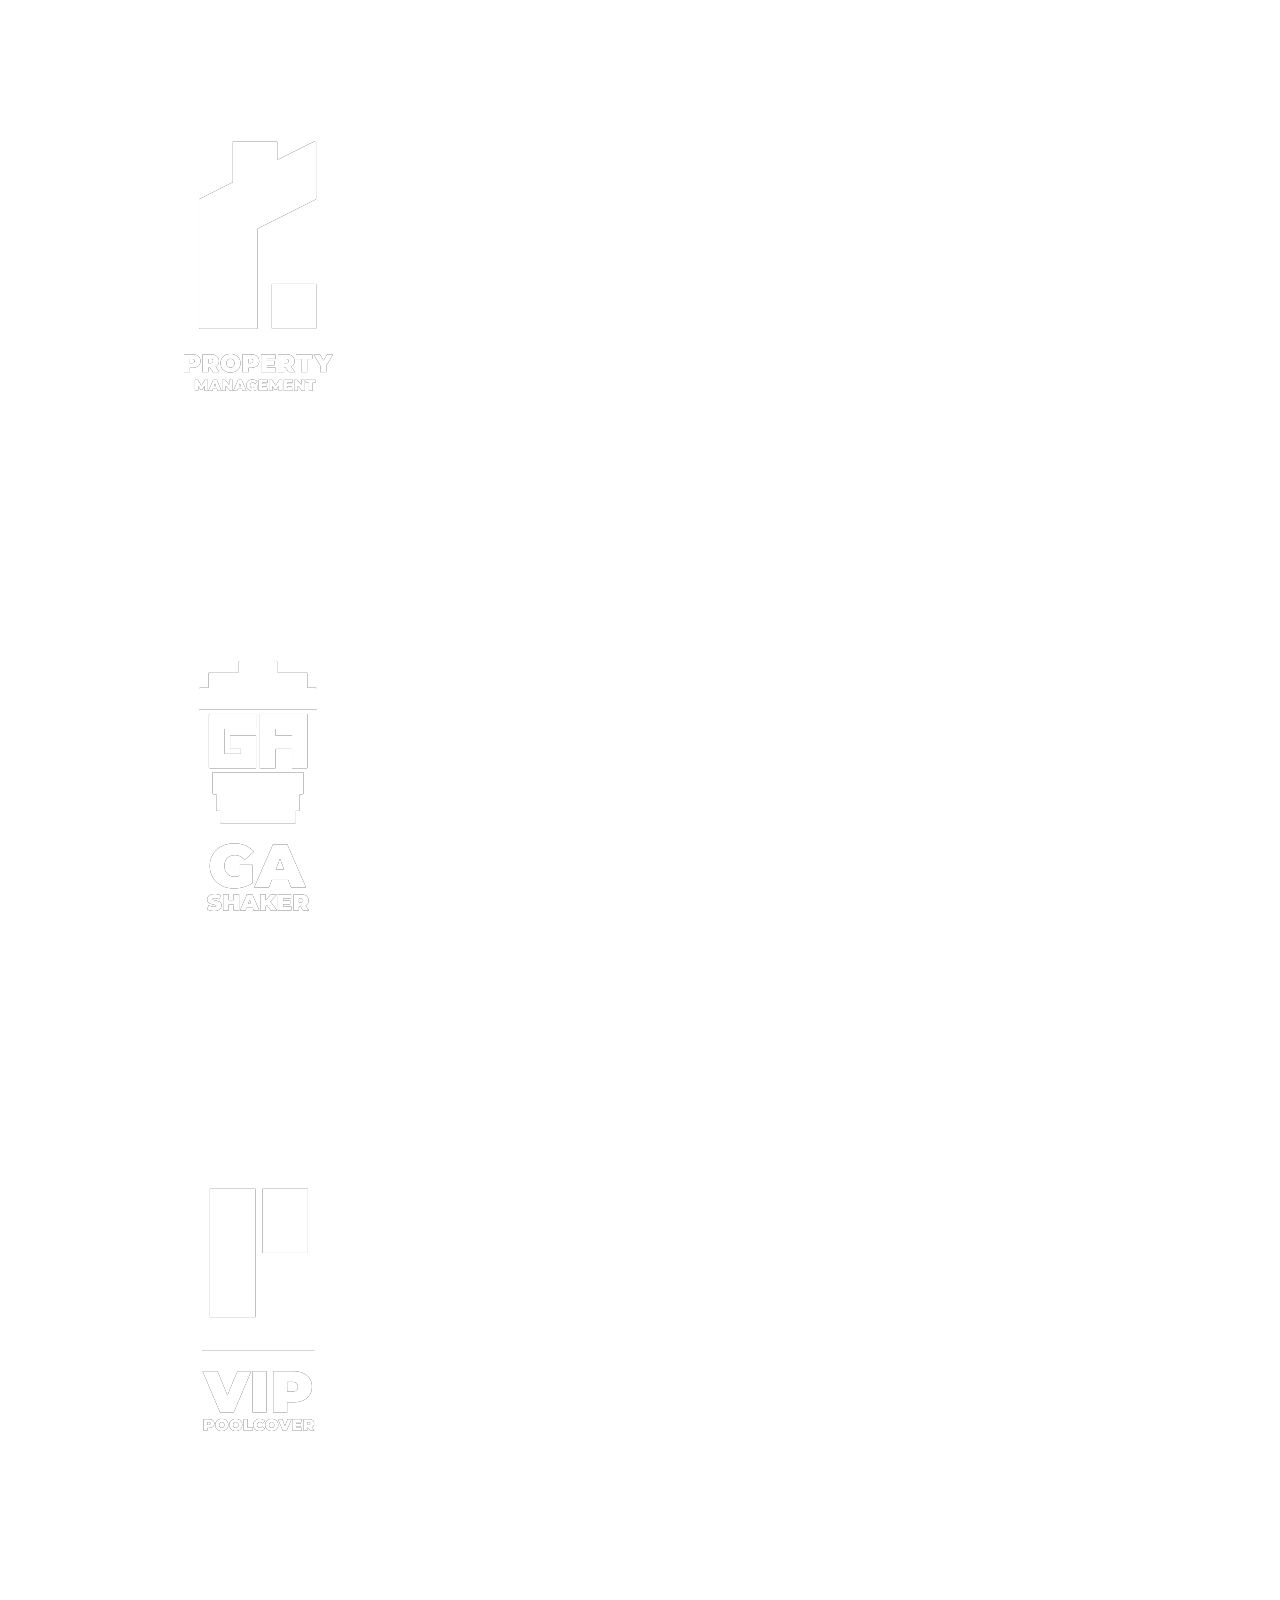
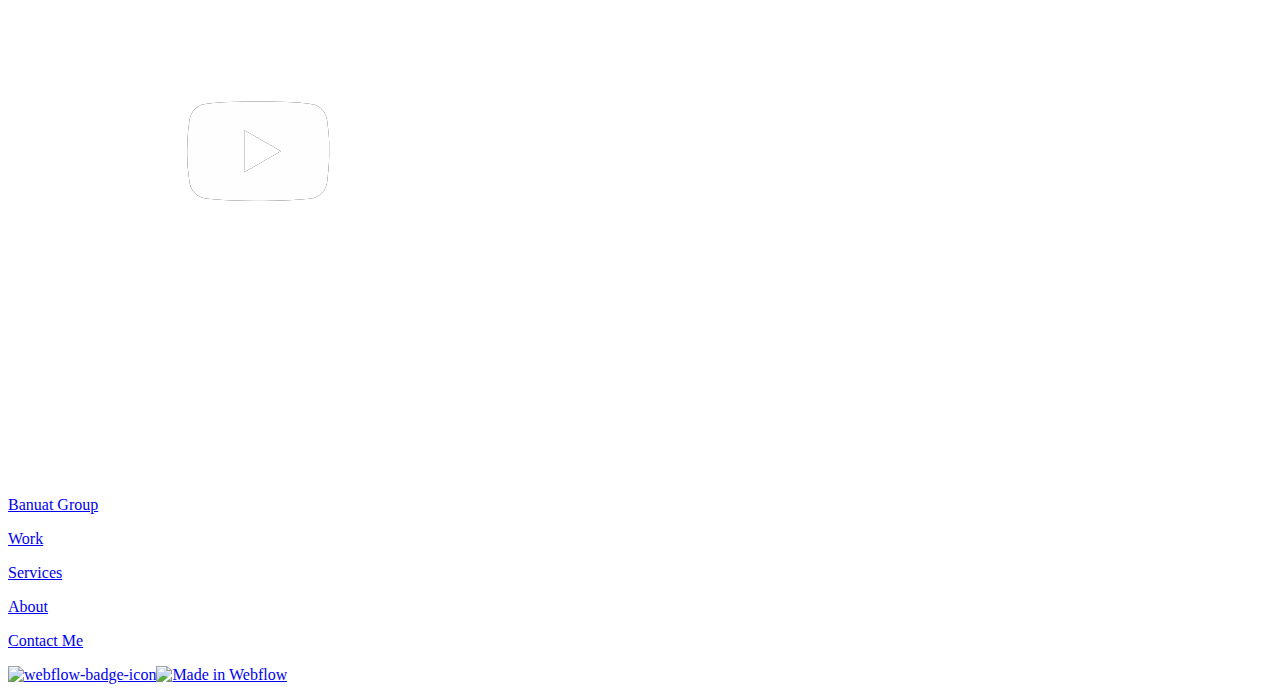
==== commit b85da1c8: "Add files via upload" ====
--- a/banuatGROUP.html
+++ b/banuatGROUP.html
@@ -1,3 +1,20 @@
 <!DOCTYPE html>
-<!-- saved from url=(0032)https://banuat-group.webflow.io/ -->
-<html data-wf-domain="banuat-group.webflow.io" data-wf-page="63440f1c1a733906f19d0cbf" data-wf-site="63440f1c1a7339f2549d0cb8" data-wf-status="1" class="w-mod-js w-mod-ix wf-inter-n1-active wf-inter-n7-active wf-inter-n9-active wf-inter-n4-active wf-active"><head><meta http-equiv="Content-Type" content="text/html; charset=UTF-8"><style>.wf-force-outline-none[tabindex="-1"]:focus{outline:none;}</style><title>banuatGROUP</title><meta content="We bring premium brands to Dubai." name="description"><meta content="width=device-width, initial-scale=1" name="viewport"><meta content="Webflow" name="generator"><link href="./banuatGROUP_files/banuat-group.webflow.b7de506c6.css" rel="stylesheet" type="text/css"><script src="./banuatGROUP_files/webfont.js" type="text/javascript"></script><link rel="stylesheet" href="./banuatGROUP_files/css" media="all"><script type="text/javascript">WebFont.load({  google: {    families: ["Inter:100,regular,700,900"]  }});</script><!--[if lt IE 9]><script src="https://cdnjs.cloudflare.com/ajax/libs/html5shiv/3.7.3/html5shiv.min.js" type="text/javascript"></script><![endif]--><script type="text/javascript">!function(o,c){var n=c.documentElement,t=" w-mod-";n.className+=t+"js",("ontouchstart"in o||o.DocumentTouch&&c instanceof DocumentTouch)&&(n.className+=t+"touch")}(window,document);</script><link href="https://uploads-ssl.webflow.com/63440f1c1a7339f2549d0cb8/63486be0c4d1c749a0d3898d_favicon-32x32.png" rel="shortcut icon" type="image/x-icon"><link href="https://uploads-ssl.webflow.com/63440f1c1a7339f2549d0cb8/63486c378db1703d84e990c1_android-chrome-512x512.png" rel="apple-touch-icon"></head><body class="body"><div id="my-work" class="section_work wf-section"><div class="container w-container"><div class="w-layout-grid grid-4"><a data-w-id="9337dcae-672d-8886-29ec-fb5feb2830be" href="https://banuat-group.webflow.io/property-management" class="card-link w-inline-block"><div class="card-wrapper"><img sizes="(max-width: 479px) 72vw, (max-width: 767px) 63vw, (max-width: 991px) 54vw, 68vw" loading="lazy" srcset="https://uploads-ssl.webflow.com/63440f1c1a7339f2549d0cb8/63485ec65ea813e32fd5bacd_small-property-p-500.png 500w, https://uploads-ssl.webflow.com/63440f1c1a7339f2549d0cb8/63485ec65ea813e32fd5bacd_small-property.PNG 500w" src="./banuatGROUP_files/63485ec65ea813e32fd5bacd_small-property.PNG" alt="" class="full-image" style="transform: translate3d(0px, 0vh, 0px) scale3d(1, 1, 1) rotateX(0deg) rotateY(0deg) rotateZ(0deg) skew(0deg, 0deg); transform-style: preserve-3d;"></div></a><a data-w-id="9337dcae-672d-8886-29ec-fb5feb2830d5" href="https://banuat-group.webflow.io/ga-shaker" class="card-link w-inline-block"><div class="card-wrapper"><img sizes="(max-width: 479px) 72vw, (max-width: 767px) 63vw, (max-width: 991px) 54vw, 68vw" loading="lazy" srcset="https://uploads-ssl.webflow.com/63440f1c1a7339f2549d0cb8/63485ec62025c65faf52a3da_small-shaker-p-500.png 500w, https://uploads-ssl.webflow.com/63440f1c1a7339f2549d0cb8/63485ec62025c65faf52a3da_small-shaker.PNG 500w" src="./banuatGROUP_files/63485ec62025c65faf52a3da_small-shaker.PNG" alt="" class="full-image" style="transform: translate3d(0px, 0vh, 0px) scale3d(1, 1, 1) rotateX(0deg) rotateY(0deg) rotateZ(0deg) skew(0deg, 0deg); transform-style: preserve-3d;"></div></a><a data-w-id="9337dcae-672d-8886-29ec-fb5feb2830ec" href="https://banuat-group.webflow.io/vip-poolcover" class="card-link w-inline-block"><div class="card-wrapper"><img sizes="(max-width: 479px) 72vw, (max-width: 767px) 63vw, (max-width: 991px) 54vw, 68vw" loading="lazy" srcset="https://uploads-ssl.webflow.com/63440f1c1a7339f2549d0cb8/63485d96f47784300f2eced3_small-pool-p-500.png 500w, https://uploads-ssl.webflow.com/63440f1c1a7339f2549d0cb8/63485d96f47784300f2eced3_small-pool.PNG 500w" src="./banuatGROUP_files/63485d96f47784300f2eced3_small-pool.PNG" alt="" class="full-image" style="transform: translate3d(0px, 0vh, 0px) scale3d(1, 1, 1) rotateX(0deg) rotateY(0deg) rotateZ(0deg) skew(0deg, 0deg); transform-style: preserve-3d;"></div></a><a data-w-id="9337dcae-672d-8886-29ec-fb5feb283103" href="https://banuat-group.webflow.io/new-guy-in-dubai" class="card-link w-inline-block"><div class="card-wrapper"><img sizes="(max-width: 479px) 72vw, (max-width: 767px) 63vw, (max-width: 991px) 54vw, 68vw" loading="lazy" srcset="https://uploads-ssl.webflow.com/63440f1c1a7339f2549d0cb8/63491d55a76f03ec10e3f51b_new-guy-p-500.png 500w, https://uploads-ssl.webflow.com/63440f1c1a7339f2549d0cb8/63491d55a76f03ec10e3f51b_new-guy.PNG 500w" src="./banuatGROUP_files/63491d55a76f03ec10e3f51b_new-guy.PNG" alt="" class="full-image" style="transform: translate3d(0px, 0vh, 0px) scale3d(1, 1, 1) rotateX(0deg) rotateY(0deg) rotateZ(0deg) skew(0deg, 0deg); transform-style: preserve-3d;"></div></a></div></div></div><div class="navbar"><div class="navbar-content"><a href="https://banuat-group.webflow.io/" aria-current="page" class="logo w-inline-block w--current"><div class="text-cta logo">Banuat Group</div></a><div class="navbar-menu"><a href="https://banuat-group.webflow.io/property-management" class="link-item w-inline-block"><div class="text-cta">Work</div></a><a href="https://banuat-group.webflow.io/ga-shaker" class="link-item w-inline-block"><div class="text-cta">Services</div></a><a href="https://banuat-group.webflow.io/vip-poolcover" class="link-item w-inline-block"><div class="text-cta">About</div></a><a href="https://banuat-group.webflow.io/new-guy-in-dubai" class="link-item w-inline-block"><div class="text-cta">Contact&nbsp;Me</div></a></div></div></div><script src="./banuatGROUP_files/jquery-3.5.1.min.dc5e7f18c8.js" type="text/javascript" integrity="sha256-9/aliU8dGd2tb6OSsuzixeV4y/faTqgFtohetphbbj0=" crossorigin="anonymous"></script><script src="./banuatGROUP_files/webflow.f9cf832da.js" type="text/javascript"></script><!--[if lte IE 9]><script src="//cdnjs.cloudflare.com/ajax/libs/placeholders/3.0.2/placeholders.min.js"></script><![endif]--><a class="w-webflow-badge" href="https://webflow.com/?utm_campaign=brandjs"><img src="./banuatGROUP_files/webflow-badge-icon.f67cd735e3.svg" alt="" style="margin-right: 8px; width: 16px;"><img src="./banuatGROUP_files/webflow-badge-text.6faa6a38cd.svg" alt="Made in Webflow"></a></body></html>="anonymous"></script><script src="./banuatGROUP_files/webflow.f9cf832da.js" type="text/javascript"></script><!--[if lte IE 9]><script src="//cdnjs.cloudflare.com/ajax/libs/placeholders/3.0.2/placeholders.min.js"></script><![endif]--><a class="w-webflow-badge" href="https://webflow.com/?utm_campaign=brandjs"><img src="./banuatGROUP_files/webflow-badge-icon.f67cd735e3.svg" alt="" style="margin-right: 8px; width: 16px;"><img src="./banuatGROUP_files/webflow-badge-text.6faa6a38cd.svg" alt="Made in Webflow"></a></body></html>
+<html>
+<head>
+  <title>banuatGROUP</title>
+</head>
+<body>
+  <p><a href="https://banuat-group.webflow.io/property-management">
+  <p><img src="./banuatGROUP_files/63485ec65ea813e32fd5bacd_small-property.PNG" alt="63485ec65ea813e32fd5bacd_small-property"></p></a> <a href="https://banuat-group.webflow.io/ga-shaker">
+  <p><img src="./banuatGROUP_files/63485ec62025c65faf52a3da_small-shaker.PNG" alt="63485ec62025c65faf52a3da_small-shaker"></p></a> <a href="https://banuat-group.webflow.io/vip-poolcover">
+  <p><img src="./banuatGROUP_files/63485d96f47784300f2eced3_small-pool.PNG" alt="63485d96f47784300f2eced3_small-pool"></p></a> <a href="https://banuat-group.webflow.io/new-guy-in-dubai">
+  <p><img src="./banuatGROUP_files/63491d55a76f03ec10e3f51b_new-guy.PNG" alt="63491d55a76f03ec10e3f51b_new-guy"></p></a></p>
+  <p><a href="https://banuat-group.webflow.io/">
+  <p>Banuat Group</p></a></p>
+  <p><a href="https://banuat-group.webflow.io/property-management">
+  <p>Work</p></a> <a href="https://banuat-group.webflow.io/ga-shaker">
+  <p>Services</p></a> <a href="https://banuat-group.webflow.io/vip-poolcover">
+  <p>About</p></a> <a href="https://banuat-group.webflow.io/new-guy-in-dubai">
+  <p>Contact&nbsp;Me</p></a></p><a href="https://webflow.com/?utm_campaign=brandjs"><img src="./banuatGROUP_files/webflow-badge-icon.f67cd735e3.svg" alt="webflow-badge-icon"><img src="./banuatGROUP_files/webflow-badge-text.6faa6a38cd.svg" alt="Made in Webflow"></a>
+</body>
+</html>
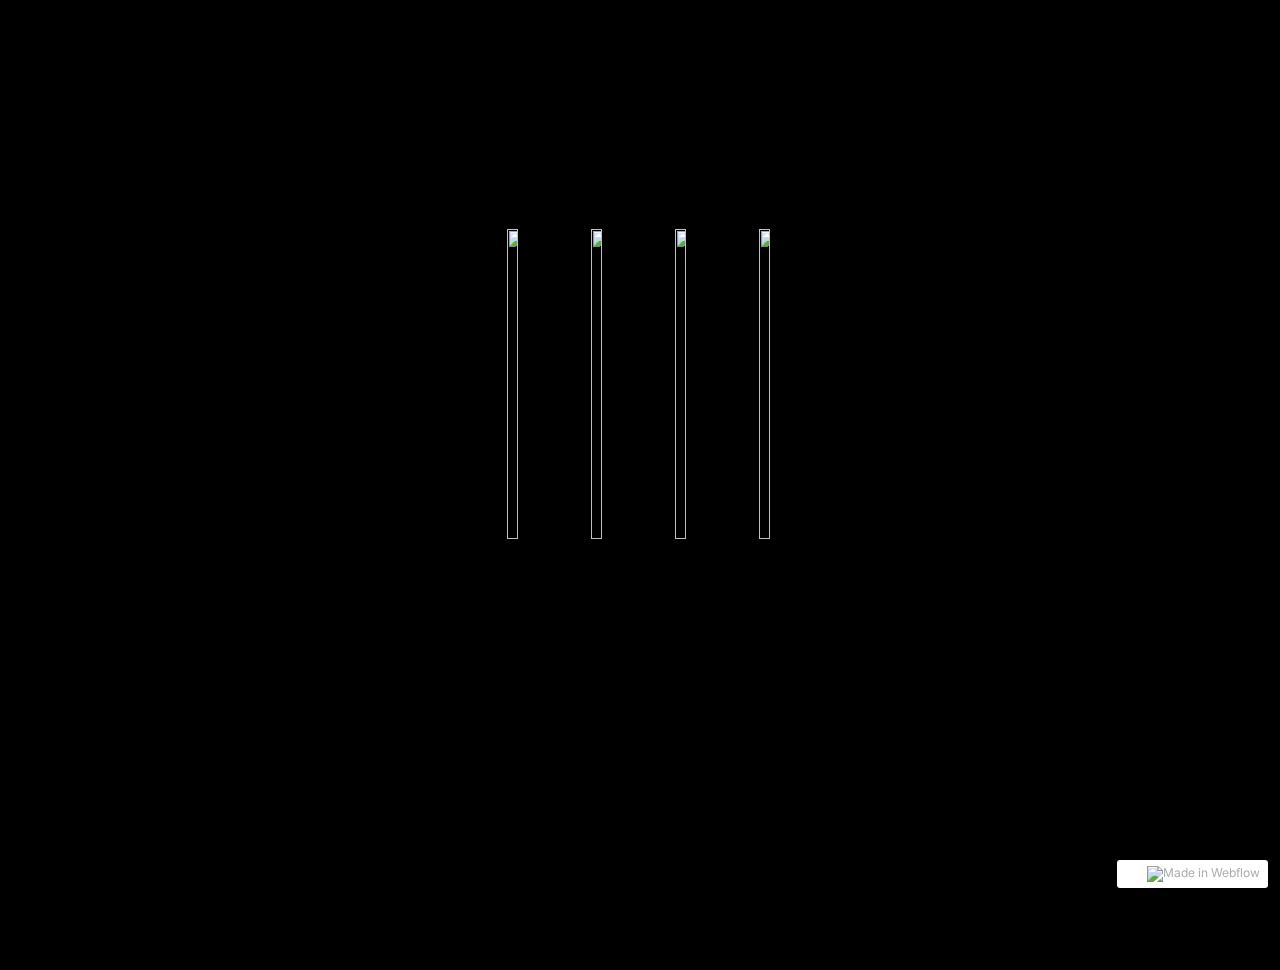
==== commit 45b10dac: "Add files via upload" ====
--- a/banuatGROUP.html
+++ b/banuatGROUP.html
@@ -1,20 +1,182 @@
 <!DOCTYPE html>
-<html>
-<head>
-  <title>banuatGROUP</title>
-</head>
-<body>
-  <p><a href="https://banuat-group.webflow.io/property-management">
-  <p><img src="./banuatGROUP_files/63485ec65ea813e32fd5bacd_small-property.PNG" alt="63485ec65ea813e32fd5bacd_small-property"></p></a> <a href="https://banuat-group.webflow.io/ga-shaker">
-  <p><img src="./banuatGROUP_files/63485ec62025c65faf52a3da_small-shaker.PNG" alt="63485ec62025c65faf52a3da_small-shaker"></p></a> <a href="https://banuat-group.webflow.io/vip-poolcover">
-  <p><img src="./banuatGROUP_files/63485d96f47784300f2eced3_small-pool.PNG" alt="63485d96f47784300f2eced3_small-pool"></p></a> <a href="https://banuat-group.webflow.io/new-guy-in-dubai">
-  <p><img src="./banuatGROUP_files/63491d55a76f03ec10e3f51b_new-guy.PNG" alt="63491d55a76f03ec10e3f51b_new-guy"></p></a></p>
-  <p><a href="https://banuat-group.webflow.io/">
-  <p>Banuat Group</p></a></p>
-  <p><a href="https://banuat-group.webflow.io/property-management">
-  <p>Work</p></a> <a href="https://banuat-group.webflow.io/ga-shaker">
-  <p>Services</p></a> <a href="https://banuat-group.webflow.io/vip-poolcover">
-  <p>About</p></a> <a href="https://banuat-group.webflow.io/new-guy-in-dubai">
-  <p>Contact&nbsp;Me</p></a></p><a href="https://webflow.com/?utm_campaign=brandjs"><img src="./banuatGROUP_files/webflow-badge-icon.f67cd735e3.svg" alt="webflow-badge-icon"><img src="./banuatGROUP_files/webflow-badge-text.6faa6a38cd.svg" alt="Made in Webflow"></a>
-</body>
+<!-- saved from url=(0032)https://banuat-group.webflow.io/ -->
+<html
+  data-wf-domain="banuat-group.webflow.io"
+  data-wf-page="63440f1c1a733906f19d0cbf"
+  data-wf-site="63440f1c1a7339f2549d0cb8"
+  data-wf-status="1"
+  class="w-mod-js w-mod-ix wf-inter-n1-active wf-inter-n4-active wf-inter-n7-active wf-inter-n9-active wf-active"
+>
+  <head>
+    <meta http-equiv="Content-Type" content="text/html; charset=UTF-8" />
+    <style>
+      .wf-force-outline-none[tabindex="-1"]:focus{outline:none;}
+    </style>
+    <title>banuatGROUP</title>
+    <meta content="We bring premium brands to Dubai." name="description" />
+    <meta content="width=device-width, initial-scale=1" name="viewport" />
+    <meta content="Webflow" name="generator" />
+    <link
+      href="./banuatGROUP_files/banuat-group.webflow.b7de506c6.css"
+      rel="stylesheet"
+      type="text/css"
+    />
+    <script
+      src="./banuatGROUP_files/webfont.js"
+      type="text/javascript"
+    ></script>
+    <link rel="stylesheet" href="./banuatGROUP_files/css" media="all" />
+    <script type="text/javascript">
+      WebFont.load({  google: {    families: ["Inter:100,regular,700,900"]  }});
+    </script>
+    <!--[if lt IE 9
+      ]><script
+        src="https://cdnjs.cloudflare.com/ajax/libs/html5shiv/3.7.3/html5shiv.min.js"
+        type="text/javascript"
+      ></script
+    ><![endif]-->
+    <script type="text/javascript">
+      !function(o,c){var n=c.documentElement,t=" w-mod-";n.className+=t+"js",("ontouchstart"in o||o.DocumentTouch&&c instanceof DocumentTouch)&&(n.className+=t+"touch")}(window,document);
+    </script>
+    <link
+      href="https://uploads-ssl.webflow.com/63440f1c1a7339f2549d0cb8/63486be0c4d1c749a0d3898d_favicon-32x32.png"
+      rel="shortcut icon"
+      type="image/x-icon"
+    />
+    <link
+      href="https://uploads-ssl.webflow.com/63440f1c1a7339f2549d0cb8/63486c378db1703d84e990c1_android-chrome-512x512.png"
+      rel="apple-touch-icon"
+    />
+  </head>
+  <body class="body">
+    <div id="my-work" class="section_work wf-section">
+      <div class="container w-container">
+        <div class="w-layout-grid grid-4">
+          <a
+            data-w-id="9337dcae-672d-8886-29ec-fb5feb2830be"
+            href="https://banuat-group.webflow.io/property-management"
+            class="card-link w-inline-block"
+            ><div class="card-wrapper">
+              <img
+                sizes="(max-width: 479px) 72vw, (max-width: 767px) 63vw, (max-width: 991px) 54vw, 68vw"
+                loading="lazy"
+                srcset="
+                  https://uploads-ssl.webflow.com/63440f1c1a7339f2549d0cb8/63485ec65ea813e32fd5bacd_small-property-p-500.png 500w,
+                  https://uploads-ssl.webflow.com/63440f1c1a7339f2549d0cb8/63485ec65ea813e32fd5bacd_small-property.PNG       500w
+                "
+                src="./banuatGROUP_files/63485ec65ea813e32fd5bacd_small-property.PNG"
+                alt=""
+                class="full-image"
+                style="transform: translate3d(0px, -0.00036756vh, 0px) scale3d(1.00001, 1.00001, 1) rotateX(0deg) rotateY(0deg) rotateZ(0deg) skew(0deg, 0deg); transform-style: preserve-3d; will-change: transform;"
+              /></div></a
+          ><a
+            data-w-id="9337dcae-672d-8886-29ec-fb5feb2830d5"
+            href="https://banuat-group.webflow.io/ga-shaker"
+            class="card-link w-inline-block"
+            ><div class="card-wrapper">
+              <img
+                sizes="(max-width: 479px) 72vw, (max-width: 767px) 63vw, (max-width: 991px) 54vw, 68vw"
+                loading="lazy"
+                srcset="
+                  https://uploads-ssl.webflow.com/63440f1c1a7339f2549d0cb8/63485ec62025c65faf52a3da_small-shaker-p-500.png 500w,
+                  https://uploads-ssl.webflow.com/63440f1c1a7339f2549d0cb8/63485ec62025c65faf52a3da_small-shaker.PNG       500w
+                "
+                src="./banuatGROUP_files/63485ec62025c65faf52a3da_small-shaker.PNG"
+                alt=""
+                class="full-image"
+                style="transform: translate3d(0px, -5.4415e-05vh, 0px) scale3d(1, 1, 1) rotateX(0deg) rotateY(0deg) rotateZ(0deg) skew(0deg, 0deg); transform-style: preserve-3d; will-change: transform;"
+              /></div></a
+          ><a
+            data-w-id="9337dcae-672d-8886-29ec-fb5feb2830ec"
+            href="https://banuat-group.webflow.io/vip-poolcover"
+            class="card-link w-inline-block"
+            ><div class="card-wrapper">
+              <img
+                sizes="(max-width: 479px) 72vw, (max-width: 767px) 63vw, (max-width: 991px) 54vw, 68vw"
+                loading="lazy"
+                srcset="
+                  https://uploads-ssl.webflow.com/63440f1c1a7339f2549d0cb8/63485d96f47784300f2eced3_small-pool-p-500.png 500w,
+                  https://uploads-ssl.webflow.com/63440f1c1a7339f2549d0cb8/63485d96f47784300f2eced3_small-pool.PNG       500w
+                "
+                src="./banuatGROUP_files/63485d96f47784300f2eced3_small-pool.PNG"
+                alt=""
+                class="full-image"
+                style="transform: translate3d(0px, 0vh, 0px) scale3d(1, 1, 1) rotateX(0deg) rotateY(0deg) rotateZ(0deg) skew(0deg, 0deg); transform-style: preserve-3d;"
+              /></div></a
+          ><a
+            data-w-id="9337dcae-672d-8886-29ec-fb5feb283103"
+            href="https://banuat-group.webflow.io/new-guy-in-dubai"
+            class="card-link w-inline-block"
+            ><div class="card-wrapper">
+              <img
+                sizes="(max-width: 479px) 72vw, (max-width: 767px) 63vw, (max-width: 991px) 54vw, 68vw"
+                loading="lazy"
+                srcset="
+                  https://uploads-ssl.webflow.com/63440f1c1a7339f2549d0cb8/63491d55a76f03ec10e3f51b_new-guy-p-500.png 500w,
+                  https://uploads-ssl.webflow.com/63440f1c1a7339f2549d0cb8/63491d55a76f03ec10e3f51b_new-guy.PNG       500w
+                "
+                src="./banuatGROUP_files/63491d55a76f03ec10e3f51b_new-guy.PNG"
+                alt=""
+                class="full-image"
+                style="transform: translate3d(0px, 0vh, 0px) scale3d(1, 1, 1) rotateX(0deg) rotateY(0deg) rotateZ(0deg) skew(0deg, 0deg); transform-style: preserve-3d;"
+              /></div
+          ></a>
+        </div>
+      </div>
+    </div>
+    <div
+      class="navbar"
+      style="transform: translate3d(0px, -80px, 0px) scale3d(1, 1, 1) rotateX(0deg) rotateY(0deg) rotateZ(0deg) skew(0deg, 0deg); transform-style: preserve-3d;"
+    >
+      <div class="navbar-content">
+        <a
+          href="https://banuat-group.webflow.io/"
+          aria-current="page"
+          class="logo w-inline-block w--current"
+          ><div class="text-cta logo">Banuat Group</div></a
+        >
+        <div class="navbar-menu">
+          <a
+            href="https://banuat-group.webflow.io/property-management"
+            class="link-item w-inline-block"
+            ><div class="text-cta">Work</div></a
+          ><a
+            href="https://banuat-group.webflow.io/ga-shaker"
+            class="link-item w-inline-block"
+            ><div class="text-cta">Services</div></a
+          ><a
+            href="https://banuat-group.webflow.io/vip-poolcover"
+            class="link-item w-inline-block"
+            ><div class="text-cta">About</div></a
+          ><a
+            href="https://banuat-group.webflow.io/new-guy-in-dubai"
+            class="link-item w-inline-block"
+            ><div class="text-cta">Contact&nbsp;Me</div></a
+          >
+        </div>
+      </div>
+    </div>
+    <script
+      src="./banuatGROUP_files/jquery-3.5.1.min.dc5e7f18c8.js"
+      type="text/javascript"
+      integrity="sha256-9/aliU8dGd2tb6OSsuzixeV4y/faTqgFtohetphbbj0="
+      crossorigin="anonymous"
+    ></script>
+    <script
+      src="./banuatGROUP_files/webflow.f9cf832da.js"
+      type="text/javascript"
+    ></script>
+    <!--[if lte IE 9
+      ]><script src="//cdnjs.cloudflare.com/ajax/libs/placeholders/3.0.2/placeholders.min.js"></script><!
+    [endif]--><a
+      class="w-webflow-badge"
+      href="https://webflow.com/?utm_campaign=brandjs"
+      ><img
+        src="./banuatGROUP_files/webflow-badge-icon.f67cd735e3.svg"
+        alt=""
+        style="margin-right: 8px; width: 16px;" /><img
+        src="./banuatGROUP_files/webflow-badge-text.6faa6a38cd.svg"
+        alt="Made in Webflow"
+    /></a>
+  </body>
 </html>
--- a/banuatGROUP_files/banuat-group.webflow.b7de506c6.css
+++ b/banuatGROUP_files/banuat-group.webflow.b7de506c6.css
@@ -0,0 +1,3320 @@
+/* Generated on: Wed Oct 19 2022 08:47:58 GMT+0000 (Coordinated Universal Time) */
+/* ==========================================================================
+   normalize.css v3.0.3 | MIT License | github.com/necolas/normalize.css 
+   ========================================================================== */
+/*! normalize.css v3.0.3 | MIT License | github.com/necolas/normalize.css */html{font-family:sans-serif;-ms-text-size-adjust:100%;-webkit-text-size-adjust:100%}body{margin:0}article,aside,details,figcaption,figure,footer,header,hgroup,main,menu,nav,section,summary{display:block}audio,canvas,progress,video{display:inline-block;vertical-align:baseline}audio:not([controls]){display:none;height:0}[hidden],template{display:none}a{background-color:transparent}a:active,a:hover{outline:0}abbr[title]{border-bottom:1px dotted}b,strong{font-weight:bold}dfn{font-style:italic}h1{font-size:2em;margin:.67em 0}mark{background:#ff0;color:#000}small{font-size:80%}sub,sup{font-size:75%;line-height:0;position:relative;vertical-align:baseline}sup{top:-0.5em}sub{bottom:-0.25em}img{border:0}svg:not(:root){overflow:hidden}figure{margin:1em 40px}hr{box-sizing:content-box;height:0}pre{overflow:auto}code,kbd,pre,samp{font-family:monospace, monospace;font-size:1em}button,input,optgroup,select,textarea{color:inherit;font:inherit;margin:0}button{overflow:visible}button,select{text-transform:none}button,html input[type="button"],input[type="reset"]{-webkit-appearance:button;cursor:pointer}button[disabled],html input[disabled]{cursor:default}button::-moz-focus-inner,input::-moz-focus-inner{border:0;padding:0}input{line-height:normal}input[type='checkbox'],input[type='radio']{box-sizing:border-box;padding:0}input[type='number']::-webkit-inner-spin-button,input[type='number']::-webkit-outer-spin-button{height:auto}input[type='search']{-webkit-appearance:none}input[type='search']::-webkit-search-cancel-button,input[type='search']::-webkit-search-decoration{-webkit-appearance:none}fieldset{border:1px solid #c0c0c0;margin:0 2px;padding:.35em .625em .75em}legend{border:0;padding:0}textarea{overflow:auto}optgroup{font-weight:bold}table{border-collapse:collapse;border-spacing:0}td,th{padding:0}
+
+/* ==========================================================================
+   Start of base Webflow CSS - If you're looking for some ultra-clean CSS, skip the boilerplate and see the unminified code below.
+   ========================================================================== */
+@font-face{font-family:'webflow-icons';src:url("[data-uri]") format('truetype');font-weight:normal;font-style:normal}[class^="w-icon-"],[class*=" w-icon-"]{font-family:'webflow-icons' !important;speak:none;font-style:normal;font-weight:normal;font-variant:normal;text-transform:none;line-height:1;-webkit-font-smoothing:antialiased;-moz-osx-font-smoothing:grayscale}.w-icon-slider-right:before{content:"\e600"}.w-icon-slider-left:before{content:"\e601"}.w-icon-nav-menu:before{content:"\e602"}.w-icon-arrow-down:before,.w-icon-dropdown-toggle:before{content:"\e603"}.w-icon-file-upload-remove:before{content:"\e900"}.w-icon-file-upload-icon:before{content:"\e903"}*{-webkit-box-sizing:border-box;-moz-box-sizing:border-box;box-sizing:border-box}html{height:100%}body{margin:0;min-height:100%;background-color:#fff;font-family:Arial,sans-serif;font-size:14px;line-height:20px;color:#333}img{max-width:100%;vertical-align:middle;display:inline-block}html.w-mod-touch *{background-attachment:scroll !important}.w-block{display:block}.w-inline-block{max-width:100%;display:inline-block}.w-clearfix:before,.w-clearfix:after{content:" ";display:table;grid-column-start:1;grid-row-start:1;grid-column-end:2;grid-row-end:2}.w-clearfix:after{clear:both}.w-hidden{display:none}.w-button{display:inline-block;padding:9px 15px;background-color:#3898EC;color:white;border:0;line-height:inherit;text-decoration:none;cursor:pointer;border-radius:0}input.w-button{-webkit-appearance:button}html[data-w-dynpage] [data-w-cloak]{color:transparent !important}.w-webflow-badge,.w-webflow-badge *{position:static;left:auto;top:auto;right:auto;bottom:auto;z-index:auto;display:block;visibility:visible;overflow:visible;overflow-x:visible;overflow-y:visible;box-sizing:border-box;width:auto;height:auto;max-height:none;max-width:none;min-height:0;min-width:0;margin:0;padding:0;float:none;clear:none;border:0 none transparent;border-radius:0;background:none;background-image:none;background-position:0% 0%;background-size:auto auto;background-repeat:repeat;background-origin:padding-box;background-clip:border-box;background-attachment:scroll;background-color:transparent;box-shadow:none;opacity:1;transform:none;transition:none;direction:ltr;font-family:inherit;font-weight:inherit;color:inherit;font-size:inherit;line-height:inherit;font-style:inherit;font-variant:inherit;text-align:inherit;letter-spacing:inherit;text-decoration:inherit;text-indent:0;text-transform:inherit;list-style-type:disc;text-shadow:none;font-smoothing:auto;vertical-align:baseline;cursor:inherit;white-space:inherit;word-break:normal;word-spacing:normal;word-wrap:normal}.w-webflow-badge{position:fixed !important;display:inline-block !important;visibility:visible !important;z-index:2147483647 !important;top:auto !important;right:12px !important;bottom:12px !important;left:auto !important;color:#AAADB0 !important;background-color:#fff !important;border-radius:3px !important;padding:6px 8px 6px 6px !important;font-size:12px !important;opacity:1 !important;line-height:14px !important;text-decoration:none !important;transform:none !important;margin:0 !important;width:auto !important;height:auto !important;overflow:visible !important;white-space:nowrap;box-shadow:0 0 0 1px rgba(0,0,0,0.1),0 1px 3px rgba(0,0,0,0.1);cursor:pointer}.w-webflow-badge>img{display:inline-block !important;visibility:visible !important;opacity:1 !important;vertical-align:middle !important}h1,h2,h3,h4,h5,h6{font-weight:bold;margin-bottom:10px}h1{font-size:38px;line-height:44px;margin-top:20px}h2{font-size:32px;line-height:36px;margin-top:20px}h3{font-size:24px;line-height:30px;margin-top:20px}h4{font-size:18px;line-height:24px;margin-top:10px}h5{font-size:14px;line-height:20px;margin-top:10px}h6{font-size:12px;line-height:18px;margin-top:10px}p{margin-top:0;margin-bottom:10px}blockquote{margin:0 0 10px 0;padding:10px 20px;border-left:5px solid #E2E2E2;font-size:18px;line-height:22px}figure{margin:0;margin-bottom:10px}figcaption{margin-top:5px;text-align:center}ul,ol{margin-top:0px;margin-bottom:10px;padding-left:40px}.w-list-unstyled{padding-left:0;list-style:none}.w-embed:before,.w-embed:after{content:" ";display:table;grid-column-start:1;grid-row-start:1;grid-column-end:2;grid-row-end:2}.w-embed:after{clear:both}.w-video{width:100%;position:relative;padding:0}.w-video iframe,.w-video object,.w-video embed{position:absolute;top:0;left:0;width:100%;height:100%;border:none}fieldset{padding:0;margin:0;border:0}button,[type='button'],[type='reset']{border:0;cursor:pointer;-webkit-appearance:button}.w-form{margin:0 0 15px}.w-form-done{display:none;padding:20px;text-align:center;background-color:#dddddd}.w-form-fail{display:none;margin-top:10px;padding:10px;background-color:#ffdede}label{display:block;margin-bottom:5px;font-weight:bold}.w-input,.w-select{display:block;width:100%;height:38px;padding:8px 12px;margin-bottom:10px;font-size:14px;line-height:1.42857143;color:#333333;vertical-align:middle;background-color:#ffffff;border:1px solid #cccccc}.w-input:-moz-placeholder,.w-select:-moz-placeholder{color:#999}.w-input::-moz-placeholder,.w-select::-moz-placeholder{color:#999;opacity:1}.w-input:-ms-input-placeholder,.w-select:-ms-input-placeholder{color:#999}.w-input::-webkit-input-placeholder,.w-select::-webkit-input-placeholder{color:#999}.w-input:focus,.w-select:focus{border-color:#3898EC;outline:0}.w-input[disabled],.w-select[disabled],.w-input[readonly],.w-select[readonly],fieldset[disabled] .w-input,fieldset[disabled] .w-select{cursor:not-allowed}.w-input[disabled]:not(.w-input-disabled),.w-select[disabled]:not(.w-input-disabled),.w-input[readonly],.w-select[readonly],fieldset[disabled]:not(.w-input-disabled) .w-input,fieldset[disabled]:not(.w-input-disabled) .w-select{background-color:#eeeeee}textarea.w-input,textarea.w-select{height:auto}.w-select{background-color:#f3f3f3}.w-select[multiple]{height:auto}.w-form-label{display:inline-block;cursor:pointer;font-weight:normal;margin-bottom:0px}.w-radio{display:block;margin-bottom:5px;padding-left:20px}.w-radio:before,.w-radio:after{content:" ";display:table;grid-column-start:1;grid-row-start:1;grid-column-end:2;grid-row-end:2}.w-radio:after{clear:both}.w-radio-input{margin:4px 0 0;margin-top:1px \9;line-height:normal;float:left;margin-left:-20px}.w-radio-input{margin-top:3px}.w-file-upload{display:block;margin-bottom:10px}.w-file-upload-input{width:.1px;height:.1px;opacity:0;overflow:hidden;position:absolute;z-index:-100}.w-file-upload-default,.w-file-upload-uploading,.w-file-upload-success{display:inline-block;color:#333333}.w-file-upload-error{display:block;margin-top:10px}.w-file-upload-default.w-hidden,.w-file-upload-uploading.w-hidden,.w-file-upload-error.w-hidden,.w-file-upload-success.w-hidden{display:none}.w-file-upload-uploading-btn{display:flex;font-size:14px;font-weight:normal;cursor:pointer;margin:0;padding:8px 12px;border:1px solid #cccccc;background-color:#fafafa}.w-file-upload-file{display:flex;flex-grow:1;justify-content:space-between;margin:0;padding:8px 9px 8px 11px;border:1px solid #cccccc;background-color:#fafafa}.w-file-upload-file-name{font-size:14px;font-weight:normal;display:block}.w-file-remove-link{margin-top:3px;margin-left:10px;width:auto;height:auto;padding:3px;display:block;cursor:pointer}.w-icon-file-upload-remove{margin:auto;font-size:10px}.w-file-upload-error-msg{display:inline-block;color:#ea384c;padding:2px 0}.w-file-upload-info{display:inline-block;line-height:38px;padding:0 12px}.w-file-upload-label{display:inline-block;font-size:14px;font-weight:normal;cursor:pointer;margin:0;padding:8px 12px;border:1px solid #cccccc;background-color:#fafafa}.w-icon-file-upload-icon,.w-icon-file-upload-uploading{display:inline-block;margin-right:8px;width:20px}.w-icon-file-upload-uploading{height:20px}.w-container{margin-left:auto;margin-right:auto;max-width:940px}.w-container:before,.w-container:after{content:" ";display:table;grid-column-start:1;grid-row-start:1;grid-column-end:2;grid-row-end:2}.w-container:after{clear:both}.w-container .w-row{margin-left:-10px;margin-right:-10px}.w-row:before,.w-row:after{content:" ";display:table;grid-column-start:1;grid-row-start:1;grid-column-end:2;grid-row-end:2}.w-row:after{clear:both}.w-row .w-row{margin-left:0;margin-right:0}.w-col{position:relative;float:left;width:100%;min-height:1px;padding-left:10px;padding-right:10px}.w-col .w-col{padding-left:0;padding-right:0}.w-col-1{width:8.33333333%}.w-col-2{width:16.66666667%}.w-col-3{width:25%}.w-col-4{width:33.33333333%}.w-col-5{width:41.66666667%}.w-col-6{width:50%}.w-col-7{width:58.33333333%}.w-col-8{width:66.66666667%}.w-col-9{width:75%}.w-col-10{width:83.33333333%}.w-col-11{width:91.66666667%}.w-col-12{width:100%}.w-hidden-main{display:none !important}@media screen and (max-width:991px){.w-container{max-width:728px}.w-hidden-main{display:inherit !important}.w-hidden-medium{display:none !important}.w-col-medium-1{width:8.33333333%}.w-col-medium-2{width:16.66666667%}.w-col-medium-3{width:25%}.w-col-medium-4{width:33.33333333%}.w-col-medium-5{width:41.66666667%}.w-col-medium-6{width:50%}.w-col-medium-7{width:58.33333333%}.w-col-medium-8{width:66.66666667%}.w-col-medium-9{width:75%}.w-col-medium-10{width:83.33333333%}.w-col-medium-11{width:91.66666667%}.w-col-medium-12{width:100%}.w-col-stack{width:100%;left:auto;right:auto}}@media screen and (max-width:767px){.w-hidden-main{display:inherit !important}.w-hidden-medium{display:inherit !important}.w-hidden-small{display:none !important}.w-row,.w-container .w-row{margin-left:0;margin-right:0}.w-col{width:100%;left:auto;right:auto}.w-col-small-1{width:8.33333333%}.w-col-small-2{width:16.66666667%}.w-col-small-3{width:25%}.w-col-small-4{width:33.33333333%}.w-col-small-5{width:41.66666667%}.w-col-small-6{width:50%}.w-col-small-7{width:58.33333333%}.w-col-small-8{width:66.66666667%}.w-col-small-9{width:75%}.w-col-small-10{width:83.33333333%}.w-col-small-11{width:91.66666667%}.w-col-small-12{width:100%}}@media screen and (max-width:479px){.w-container{max-width:none}.w-hidden-main{display:inherit !important}.w-hidden-medium{display:inherit !important}.w-hidden-small{display:inherit !important}.w-hidden-tiny{display:none !important}.w-col{width:100%}.w-col-tiny-1{width:8.33333333%}.w-col-tiny-2{width:16.66666667%}.w-col-tiny-3{width:25%}.w-col-tiny-4{width:33.33333333%}.w-col-tiny-5{width:41.66666667%}.w-col-tiny-6{width:50%}.w-col-tiny-7{width:58.33333333%}.w-col-tiny-8{width:66.66666667%}.w-col-tiny-9{width:75%}.w-col-tiny-10{width:83.33333333%}.w-col-tiny-11{width:91.66666667%}.w-col-tiny-12{width:100%}}.w-widget{position:relative}.w-widget-map{width:100%;height:400px}.w-widget-map label{width:auto;display:inline}.w-widget-map img{max-width:inherit}.w-widget-map .gm-style-iw{text-align:center}.w-widget-map .gm-style-iw>button{display:none !important}.w-widget-twitter{overflow:hidden}.w-widget-twitter-count-shim{display:inline-block;vertical-align:top;position:relative;width:28px;height:20px;text-align:center;background:white;border:#758696 solid 1px;border-radius:3px}.w-widget-twitter-count-shim *{pointer-events:none;-webkit-user-select:none;-moz-user-select:none;-ms-user-select:none;user-select:none}.w-widget-twitter-count-shim .w-widget-twitter-count-inner{position:relative;font-size:15px;line-height:12px;text-align:center;color:#999;font-family:serif}.w-widget-twitter-count-shim .w-widget-twitter-count-clear{position:relative;display:block}.w-widget-twitter-count-shim.w--large{width:36px;height:28px}.w-widget-twitter-count-shim.w--large .w-widget-twitter-count-inner{font-size:18px;line-height:18px}.w-widget-twitter-count-shim:not(.w--vertical){margin-left:5px;margin-right:8px}.w-widget-twitter-count-shim:not(.w--vertical).w--large{margin-left:6px}.w-widget-twitter-count-shim:not(.w--vertical):before,.w-widget-twitter-count-shim:not(.w--vertical):after{top:50%;left:0;border:solid transparent;content:' ';height:0;width:0;position:absolute;pointer-events:none}.w-widget-twitter-count-shim:not(.w--vertical):before{border-color:rgba(117,134,150,0);border-right-color:#5d6c7b;border-width:4px;margin-left:-9px;margin-top:-4px}.w-widget-twitter-count-shim:not(.w--vertical).w--large:before{border-width:5px;margin-left:-10px;margin-top:-5px}.w-widget-twitter-count-shim:not(.w--vertical):after{border-color:rgba(255,255,255,0);border-right-color:white;border-width:4px;margin-left:-8px;margin-top:-4px}.w-widget-twitter-count-shim:not(.w--vertical).w--large:after{border-width:5px;margin-left:-9px;margin-top:-5px}.w-widget-twitter-count-shim.w--vertical{width:61px;height:33px;margin-bottom:8px}.w-widget-twitter-count-shim.w--vertical:before,.w-widget-twitter-count-shim.w--vertical:after{top:100%;left:50%;border:solid transparent;content:' ';height:0;width:0;position:absolute;pointer-events:none}.w-widget-twitter-count-shim.w--vertical:before{border-color:rgba(117,134,150,0);border-top-color:#5d6c7b;border-width:5px;margin-left:-5px}.w-widget-twitter-count-shim.w--vertical:after{border-color:rgba(255,255,255,0);border-top-color:white;border-width:4px;margin-left:-4px}.w-widget-twitter-count-shim.w--vertical .w-widget-twitter-count-inner{font-size:18px;line-height:22px}.w-widget-twitter-count-shim.w--vertical.w--large{width:76px}.w-background-video{position:relative;overflow:hidden;height:500px;color:white}.w-background-video>video{background-size:cover;background-position:50% 50%;position:absolute;margin:auto;width:100%;height:100%;right:-100%;bottom:-100%;top:-100%;left:-100%;object-fit:cover;z-index:-100}.w-background-video>video::-webkit-media-controls-start-playback-button{display:none !important;-webkit-appearance:none}.w-background-video--control{position:absolute;bottom:1em;right:1em;background-color:transparent;padding:0}.w-background-video--control>[hidden]{display:none !important}.w-slider{position:relative;height:300px;text-align:center;background:#dddddd;clear:both;-webkit-tap-highlight-color:rgba(0,0,0,0);tap-highlight-color:rgba(0,0,0,0)}.w-slider-mask{position:relative;display:block;overflow:hidden;z-index:1;left:0;right:0;height:100%;white-space:nowrap}.w-slide{position:relative;display:inline-block;vertical-align:top;width:100%;height:100%;white-space:normal;text-align:left}.w-slider-nav{position:absolute;z-index:2;top:auto;right:0;bottom:0;left:0;margin:auto;padding-top:10px;height:40px;text-align:center;-webkit-tap-highlight-color:rgba(0,0,0,0);tap-highlight-color:rgba(0,0,0,0)}.w-slider-nav.w-round>div{border-radius:100%}.w-slider-nav.w-num>div{width:auto;height:auto;padding:.2em .5em;font-size:inherit;line-height:inherit}.w-slider-nav.w-shadow>div{box-shadow:0 0 3px rgba(51,51,51,0.4)}.w-slider-nav-invert{color:#fff}.w-slider-nav-invert>div{background-color:rgba(34,34,34,0.4)}.w-slider-nav-invert>div.w-active{background-color:#222}.w-slider-dot{position:relative;display:inline-block;width:1em;height:1em;background-color:rgba(255,255,255,0.4);cursor:pointer;margin:0 3px .5em;transition:background-color 100ms,color 100ms}.w-slider-dot.w-active{background-color:#fff}.w-slider-dot:focus{outline:none;box-shadow:0 0 0 2px #fff}.w-slider-dot:focus.w-active{box-shadow:none}.w-slider-arrow-left,.w-slider-arrow-right{position:absolute;width:80px;top:0;right:0;bottom:0;left:0;margin:auto;cursor:pointer;overflow:hidden;color:white;font-size:40px;-webkit-tap-highlight-color:rgba(0,0,0,0);tap-highlight-color:rgba(0,0,0,0);-webkit-user-select:none;-moz-user-select:none;-ms-user-select:none;user-select:none}.w-slider-arrow-left [class^='w-icon-'],.w-slider-arrow-right [class^='w-icon-'],.w-slider-arrow-left [class*=' w-icon-'],.w-slider-arrow-right [class*=' w-icon-']{position:absolute}.w-slider-arrow-left:focus,.w-slider-arrow-right:focus{outline:0}.w-slider-arrow-left{z-index:3;right:auto}.w-slider-arrow-right{z-index:4;left:auto}.w-icon-slider-left,.w-icon-slider-right{top:0;right:0;bottom:0;left:0;margin:auto;width:1em;height:1em}.w-slider-aria-label{border:0;clip:rect(0 0 0 0);height:1px;margin:-1px;overflow:hidden;padding:0;position:absolute;width:1px}.w-slider-force-show{display:block !important}.w-dropdown{display:inline-block;position:relative;text-align:left;margin-left:auto;margin-right:auto;z-index:900}.w-dropdown-btn,.w-dropdown-toggle,.w-dropdown-link{position:relative;vertical-align:top;text-decoration:none;color:#222222;padding:20px;text-align:left;margin-left:auto;margin-right:auto;white-space:nowrap}.w-dropdown-toggle{-webkit-user-select:none;-moz-user-select:none;-ms-user-select:none;user-select:none;display:inline-block;cursor:pointer;padding-right:40px}.w-dropdown-toggle:focus{outline:0}.w-icon-dropdown-toggle{position:absolute;top:0;right:0;bottom:0;margin:auto;margin-right:20px;width:1em;height:1em}.w-dropdown-list{position:absolute;background:#dddddd;display:none;min-width:100%}.w-dropdown-list.w--open{display:block}.w-dropdown-link{padding:10px 20px;display:block;color:#222222}.w-dropdown-link.w--current{color:#0082f3}.w-dropdown-link:focus{outline:0}@media screen and (max-width:767px){.w-nav-brand{padding-left:10px}}.w-lightbox-backdrop{color:#000;cursor:auto;font-family:serif;font-size:medium;font-style:normal;font-variant:normal;font-weight:normal;letter-spacing:normal;line-height:normal;list-style:disc;text-align:start;text-indent:0;text-shadow:none;text-transform:none;visibility:visible;white-space:normal;word-break:normal;word-spacing:normal;word-wrap:normal;position:fixed;top:0;right:0;bottom:0;left:0;color:#fff;font-family:"Helvetica Neue",Helvetica,Ubuntu,"Segoe UI",Verdana,sans-serif;font-size:17px;line-height:1.2;font-weight:300;text-align:center;background:rgba(0,0,0,0.9);z-index:2000;outline:0;opacity:0;-webkit-user-select:none;-moz-user-select:none;-ms-user-select:none;-webkit-tap-highlight-color:transparent;-webkit-transform:translate(0, 0)}.w-lightbox-backdrop,.w-lightbox-container{height:100%;overflow:auto;-webkit-overflow-scrolling:touch}.w-lightbox-content{position:relative;height:100vh;overflow:hidden}.w-lightbox-view{position:absolute;width:100vw;height:100vh;opacity:0}.w-lightbox-view:before{content:"";height:100vh}.w-lightbox-group,.w-lightbox-group .w-lightbox-view,.w-lightbox-group .w-lightbox-view:before{height:86vh}.w-lightbox-frame,.w-lightbox-view:before{display:inline-block;vertical-align:middle}.w-lightbox-figure{position:relative;margin:0}.w-lightbox-group .w-lightbox-figure{cursor:pointer}.w-lightbox-img{width:auto;height:auto;max-width:none}.w-lightbox-image{display:block;float:none;max-width:100vw;max-height:100vh}.w-lightbox-group .w-lightbox-image{max-height:86vh}.w-lightbox-caption{position:absolute;right:0;bottom:0;left:0;padding:.5em 1em;background:rgba(0,0,0,0.4);text-align:left;text-overflow:ellipsis;white-space:nowrap;overflow:hidden}.w-lightbox-embed{position:absolute;top:0;right:0;bottom:0;left:0;width:100%;height:100%}.w-lightbox-control{position:absolute;top:0;width:4em;background-size:24px;background-repeat:no-repeat;background-position:center;cursor:pointer;-webkit-transition:all .3s;transition:all .3s}.w-lightbox-left{display:none;bottom:0;left:0;background-image:url("[data-uri]")}.w-lightbox-right{display:none;right:0;bottom:0;background-image:url("[data-uri]")}.w-lightbox-close{right:0;height:2.6em;background-image:url("[data-uri]");background-size:18px}.w-lightbox-strip{position:absolute;bottom:0;left:0;right:0;padding:0 1vh;line-height:0;white-space:nowrap;overflow-x:auto;overflow-y:hidden}.w-lightbox-item{display:inline-block;width:10vh;padding:2vh 1vh;box-sizing:content-box;cursor:pointer;-webkit-transform:translate3d(0, 0, 0)}.w-lightbox-active{opacity:.3}.w-lightbox-thumbnail{position:relative;height:10vh;background:#222;overflow:hidden}.w-lightbox-thumbnail-image{position:absolute;top:0;left:0}.w-lightbox-thumbnail .w-lightbox-tall{top:50%;width:100%;-webkit-transform:translate(0, -50%);-ms-transform:translate(0, -50%);transform:translate(0, -50%)}.w-lightbox-thumbnail .w-lightbox-wide{left:50%;height:100%;-webkit-transform:translate(-50%, 0);-ms-transform:translate(-50%, 0);transform:translate(-50%, 0)}.w-lightbox-spinner{position:absolute;top:50%;left:50%;box-sizing:border-box;width:40px;height:40px;margin-top:-20px;margin-left:-20px;border:5px solid rgba(0,0,0,0.4);border-radius:50%;-webkit-animation:spin .8s infinite linear;animation:spin .8s infinite linear}.w-lightbox-spinner:after{content:"";position:absolute;top:-4px;right:-4px;bottom:-4px;left:-4px;border:3px solid transparent;border-bottom-color:#fff;border-radius:50%}.w-lightbox-hide{display:none}.w-lightbox-noscroll{overflow:hidden}@media (min-width:768px){.w-lightbox-content{height:96vh;margin-top:2vh}.w-lightbox-view,.w-lightbox-view:before{height:96vh}.w-lightbox-group,.w-lightbox-group .w-lightbox-view,.w-lightbox-group .w-lightbox-view:before{height:84vh}.w-lightbox-image{max-width:96vw;max-height:96vh}.w-lightbox-group .w-lightbox-image{max-width:82.3vw;max-height:84vh}.w-lightbox-left,.w-lightbox-right{display:block;opacity:.5}.w-lightbox-close{opacity:.8}.w-lightbox-control:hover{opacity:1}}.w-lightbox-inactive,.w-lightbox-inactive:hover{opacity:0}.w-richtext:before,.w-richtext:after{content:" ";display:table;grid-column-start:1;grid-row-start:1;grid-column-end:2;grid-row-end:2}.w-richtext:after{clear:both}.w-richtext[contenteditable="true"]:before,.w-richtext[contenteditable="true"]:after{white-space:initial}.w-richtext ol,.w-richtext ul{overflow:hidden}.w-richtext .w-richtext-figure-selected.w-richtext-figure-type-video div:after,.w-richtext .w-richtext-figure-selected[data-rt-type="video"] div:after{outline:2px solid #2895f7}.w-richtext .w-richtext-figure-selected.w-richtext-figure-type-image div,.w-richtext .w-richtext-figure-selected[data-rt-type="image"] div{outline:2px solid #2895f7}.w-richtext figure.w-richtext-figure-type-video>div:after,.w-richtext figure[data-rt-type="video"]>div:after{content:'';position:absolute;display:none;left:0;top:0;right:0;bottom:0}.w-richtext figure{position:relative;max-width:60%}.w-richtext figure>div:before{cursor:default!important}.w-richtext figure img{width:100%}.w-richtext figure figcaption.w-richtext-figcaption-placeholder{opacity:.6}.w-richtext figure div{font-size:0px;color:transparent}.w-richtext figure.w-richtext-figure-type-image,.w-richtext figure[data-rt-type="image"]{display:table}.w-richtext figure.w-richtext-figure-type-image>div,.w-richtext figure[data-rt-type="image"]>div{display:inline-block}.w-richtext figure.w-richtext-figure-type-image>figcaption,.w-richtext figure[data-rt-type="image"]>figcaption{display:table-caption;caption-side:bottom}.w-richtext figure.w-richtext-figure-type-video,.w-richtext figure[data-rt-type="video"]{width:60%;height:0}.w-richtext figure.w-richtext-figure-type-video iframe,.w-richtext figure[data-rt-type="video"] iframe{position:absolute;top:0;left:0;width:100%;height:100%}.w-richtext figure.w-richtext-figure-type-video>div,.w-richtext figure[data-rt-type="video"]>div{width:100%}.w-richtext figure.w-richtext-align-center{margin-right:auto;margin-left:auto;clear:both}.w-richtext figure.w-richtext-align-center.w-richtext-figure-type-image>div,.w-richtext figure.w-richtext-align-center[data-rt-type="image"]>div{max-width:100%}.w-richtext figure.w-richtext-align-normal{clear:both}.w-richtext figure.w-richtext-align-fullwidth{width:100%;max-width:100%;text-align:center;clear:both;display:block;margin-right:auto;margin-left:auto}.w-richtext figure.w-richtext-align-fullwidth>div{display:inline-block;padding-bottom:inherit}.w-richtext figure.w-richtext-align-fullwidth>figcaption{display:block}.w-richtext figure.w-richtext-align-floatleft{float:left;margin-right:15px;clear:none}.w-richtext figure.w-richtext-align-floatright{float:right;margin-left:15px;clear:none}.w-nav{position:relative;background:#dddddd;z-index:1000}.w-nav:before,.w-nav:after{content:" ";display:table;grid-column-start:1;grid-row-start:1;grid-column-end:2;grid-row-end:2}.w-nav:after{clear:both}.w-nav-brand{position:relative;float:left;text-decoration:none;color:#333333}.w-nav-link{position:relative;display:inline-block;vertical-align:top;text-decoration:none;color:#222222;padding:20px;text-align:left;margin-left:auto;margin-right:auto}.w-nav-link.w--current{color:#0082f3}.w-nav-menu{position:relative;float:right}[data-nav-menu-open]{display:block !important;position:absolute;top:100%;left:0;right:0;background:#C8C8C8;text-align:center;overflow:visible;min-width:200px}.w--nav-link-open{display:block;position:relative}.w-nav-overlay{position:absolute;overflow:hidden;display:none;top:100%;left:0;right:0;width:100%}.w-nav-overlay [data-nav-menu-open]{top:0}.w-nav[data-animation="over-left"] .w-nav-overlay{width:auto}.w-nav[data-animation="over-left"] .w-nav-overlay,.w-nav[data-animation="over-left"] [data-nav-menu-open]{right:auto;z-index:1;top:0}.w-nav[data-animation="over-right"] .w-nav-overlay{width:auto}.w-nav[data-animation="over-right"] .w-nav-overlay,.w-nav[data-animation="over-right"] [data-nav-menu-open]{left:auto;z-index:1;top:0}.w-nav-button{position:relative;float:right;padding:18px;font-size:24px;display:none;cursor:pointer;-webkit-tap-highlight-color:rgba(0,0,0,0);tap-highlight-color:rgba(0,0,0,0);-webkit-user-select:none;-moz-user-select:none;-ms-user-select:none;user-select:none}.w-nav-button:focus{outline:0}.w-nav-button.w--open{background-color:#C8C8C8;color:white}.w-nav[data-collapse="all"] .w-nav-menu{display:none}.w-nav[data-collapse="all"] .w-nav-button{display:block}.w--nav-dropdown-open{display:block}.w--nav-dropdown-toggle-open{display:block}.w--nav-dropdown-list-open{position:static}@media screen and (max-width:991px){.w-nav[data-collapse="medium"] .w-nav-menu{display:none}.w-nav[data-collapse="medium"] .w-nav-button{display:block}}@media screen and (max-width:767px){.w-nav[data-collapse="small"] .w-nav-menu{display:none}.w-nav[data-collapse="small"] .w-nav-button{display:block}.w-nav-brand{padding-left:10px}}@media screen and (max-width:479px){.w-nav[data-collapse="tiny"] .w-nav-menu{display:none}.w-nav[data-collapse="tiny"] .w-nav-button{display:block}}.w-tabs{position:relative}.w-tabs:before,.w-tabs:after{content:" ";display:table;grid-column-start:1;grid-row-start:1;grid-column-end:2;grid-row-end:2}.w-tabs:after{clear:both}.w-tab-menu{position:relative}.w-tab-link{position:relative;display:inline-block;vertical-align:top;text-decoration:none;padding:9px 30px;text-align:left;cursor:pointer;color:#222222;background-color:#dddddd}.w-tab-link.w--current{background-color:#C8C8C8}.w-tab-link:focus{outline:0}.w-tab-content{position:relative;display:block;overflow:hidden}.w-tab-pane{position:relative;display:none}.w--tab-active{display:block}@media screen and (max-width:479px){.w-tab-link{display:block}}.w-ix-emptyfix:after{content:""}@keyframes spin{0%{transform:rotate(0deg)}100%{transform:rotate(360deg)}}.w-dyn-empty{padding:10px;background-color:#dddddd}.w-dyn-hide{display:none !important}.w-dyn-bind-empty{display:none !important}.w-condition-invisible{display:none !important}.wf-layout-layout{display:grid !important}.wf-layout-cell{display:flex !important}
+
+/* ==========================================================================
+   Start of custom Webflow CSS
+   ========================================================================== */
+.w-layout-grid {
+  display: -ms-grid;
+  display: grid;
+  grid-auto-columns: 1fr;
+  -ms-grid-columns: 1fr 1fr;
+  grid-template-columns: 1fr 1fr;
+  -ms-grid-rows: auto auto;
+  grid-template-rows: auto auto;
+  grid-row-gap: 16px;
+  grid-column-gap: 16px;
+}
+
+.body {
+  margin-top: 70px;
+  background-color: #000;
+  font-family: Inter, sans-serif;
+}
+
+.body.body-black {
+  margin-top: 0px;
+  background-color: #000;
+}
+
+.body.services {
+  background-color: #000;
+}
+
+.section_hero {
+  position: relative;
+  display: -webkit-box;
+  display: -webkit-flex;
+  display: -ms-flexbox;
+  display: flex;
+  padding-bottom: 0vh;
+  -webkit-box-pack: center;
+  -webkit-justify-content: center;
+  -ms-flex-pack: center;
+  justify-content: center;
+}
+
+.section_hero.contact-page {
+  margin-top: -100px;
+}
+
+.section_hero.landing {
+  padding-bottom: 0vh;
+  -webkit-box-orient: vertical;
+  -webkit-box-direction: normal;
+  -webkit-flex-direction: column;
+  -ms-flex-direction: column;
+  flex-direction: column;
+  -webkit-box-align: center;
+  -webkit-align-items: center;
+  -ms-flex-align: center;
+  align-items: center;
+}
+
+.section_hero.about {
+  padding-bottom: 20vh;
+}
+
+.section_hero.project {
+  -webkit-box-orient: vertical;
+  -webkit-box-direction: normal;
+  -webkit-flex-direction: column;
+  -ms-flex-direction: column;
+  flex-direction: column;
+  -webkit-box-align: center;
+  -webkit-align-items: center;
+  -ms-flex-align: center;
+  align-items: center;
+}
+
+.navbar {
+  position: fixed;
+  left: 0%;
+  top: 0%;
+  right: 0%;
+  bottom: auto;
+  z-index: 100;
+  display: none;
+  width: 100%;
+  height: 80px;
+  -webkit-box-pack: center;
+  -webkit-justify-content: center;
+  -ms-flex-pack: center;
+  justify-content: center;
+  background-color: #000;
+}
+
+.navbar.contact-page {
+  position: absolute;
+}
+
+.navbar.black {
+  background-color: #000;
+}
+
+.menu-wrapper {
+  position: relative;
+  display: -webkit-box;
+  display: -webkit-flex;
+  display: -ms-flexbox;
+  display: flex;
+  -webkit-box-orient: horizontal;
+  -webkit-box-direction: normal;
+  -webkit-flex-direction: row;
+  -ms-flex-direction: row;
+  flex-direction: row;
+  -webkit-box-pack: justify;
+  -webkit-justify-content: space-between;
+  -ms-flex-pack: justify;
+  justify-content: space-between;
+}
+
+.text-cta {
+  color: #fff;
+}
+
+.text-cta.white {
+  color: #fff;
+}
+
+.text-cta.cta-black {
+  color: #000;
+}
+
+.text-cta.footer {
+  color: #000;
+}
+
+.text-cta.logo {
+  position: absolute;
+  display: block;
+  margin-right: -161px;
+  color: #fff;
+  font-size: 1em;
+  text-align: left;
+}
+
+.text-cta.service {
+  color: #000;
+}
+
+.logo {
+  position: absolute;
+  left: 0%;
+  top: 0%;
+  right: auto;
+  bottom: auto;
+  height: 80px;
+  padding-top: 30px;
+  color: #000;
+  font-size: 1.4em;
+  font-weight: 400;
+  text-decoration: none;
+}
+
+.navbar-menu {
+  position: absolute;
+  left: auto;
+  top: 0%;
+  right: -20px;
+  bottom: 0%;
+  display: none;
+  -webkit-box-pack: end;
+  -webkit-justify-content: flex-end;
+  -ms-flex-pack: end;
+  justify-content: flex-end;
+  -webkit-box-align: start;
+  -webkit-align-items: flex-start;
+  -ms-flex-align: start;
+  align-items: flex-start;
+}
+
+.link-item {
+  display: -webkit-box;
+  display: -webkit-flex;
+  display: -ms-flexbox;
+  display: flex;
+  margin-left: 0.4em;
+  padding: 30px 20px 15px;
+  -webkit-box-orient: horizontal;
+  -webkit-box-direction: normal;
+  -webkit-flex-direction: row;
+  -ms-flex-direction: row;
+  flex-direction: row;
+  -webkit-box-align: center;
+  -webkit-align-items: center;
+  -ms-flex-align: center;
+  align-items: center;
+  color: #000;
+  font-size: 1.2em;
+  line-height: 1em;
+  text-decoration: none;
+}
+
+.link-item:hover {
+  border-bottom: 0.15em solid #000;
+}
+
+.link-item.w--current {
+  border-bottom: 0.15em solid #000;
+}
+
+.link-item.w--current:hover {
+  border-bottom-style: solid;
+}
+
+.link-item.last {
+  padding-right: 0px;
+}
+
+.link-item.white {
+  color: #fff;
+}
+
+.link-item.white:hover {
+  border-bottom: 0.15em solid #fff;
+}
+
+.link-item.white.w--current {
+  border-bottom-color: #fff;
+}
+
+.content-area {
+  display: block;
+  width: 85vw;
+  height: auto;
+  max-width: 1100px;
+  -webkit-box-orient: vertical;
+  -webkit-box-direction: normal;
+  -webkit-flex-direction: column;
+  -ms-flex-direction: column;
+  flex-direction: column;
+  -webkit-box-pack: center;
+  -webkit-justify-content: center;
+  -ms-flex-pack: center;
+  justify-content: center;
+}
+
+.content-area.navigator {
+  position: relative;
+  height: 70px;
+  -webkit-box-pack: justify;
+  -webkit-justify-content: space-between;
+  -ms-flex-pack: justify;
+  justify-content: space-between;
+}
+
+.content-area.footer {
+  -webkit-box-orient: horizontal;
+  -webkit-box-direction: normal;
+  -webkit-flex-direction: row;
+  -ms-flex-direction: row;
+  flex-direction: row;
+  -webkit-box-pack: justify;
+  -webkit-justify-content: space-between;
+  -ms-flex-pack: justify;
+  justify-content: space-between;
+  -webkit-box-align: stretch;
+  -webkit-align-items: stretch;
+  -ms-flex-align: stretch;
+  align-items: stretch;
+}
+
+.content-area.center {
+  -webkit-box-orient: horizontal;
+  -webkit-box-direction: normal;
+  -webkit-flex-direction: row;
+  -ms-flex-direction: row;
+  flex-direction: row;
+  -webkit-box-flex: 0;
+  -webkit-flex: 0 auto;
+  -ms-flex: 0 auto;
+  flex: 0 auto;
+}
+
+.content-area.form {
+  display: -ms-grid;
+  display: grid;
+  grid-auto-columns: 1fr;
+  grid-column-gap: 4vw;
+  grid-row-gap: 10vh;
+  -ms-grid-columns: 2.25fr 1fr;
+  grid-template-columns: 2.25fr 1fr;
+  -ms-grid-rows: auto auto;
+  grid-template-rows: auto auto;
+}
+
+.welcome {
+  display: -ms-grid;
+  display: grid;
+  margin-top: 20vh;
+  grid-auto-columns: 1fr;
+  grid-column-gap: 2vw;
+  grid-row-gap: 4vw;
+  -ms-grid-columns: 1fr;
+  grid-template-columns: 1fr;
+  -ms-grid-rows: auto auto auto;
+  grid-template-rows: auto auto auto;
+}
+
+.welcome.contact-page {
+  grid-row-gap: 2vw;
+  -ms-grid-rows: auto auto;
+  grid-template-rows: auto auto;
+}
+
+.welcome.landing {
+  display: none;
+  -ms-grid-rows: auto;
+  grid-template-rows: auto;
+}
+
+.welcome.about {
+  -ms-grid-rows: auto auto;
+  grid-template-rows: auto auto;
+}
+
+.welcome.work {
+  -ms-grid-rows: auto;
+  grid-template-rows: auto;
+}
+
+.page-link {
+  color: #000;
+  font-size: 1.2em;
+  text-decoration: none;
+}
+
+.page-link.btn {
+  margin-top: 3vh;
+  padding: 2em 3em;
+  -webkit-box-pack: center;
+  -webkit-justify-content: center;
+  -ms-flex-pack: center;
+  justify-content: center;
+  box-shadow: 0 0 30px 0 #ededed;
+  -webkit-transition: all 400ms ease;
+  transition: all 400ms ease;
+}
+
+.page-link.white {
+  color: #fff;
+}
+
+.text-body {
+  max-width: 600px;
+  background-color: #000;
+  color: #fff;
+  font-size: 1.2em;
+  line-height: 1.4em;
+}
+
+.text-body.mega-text {
+  font-size: 3.5em;
+}
+
+.text-body.in-form {
+  margin-bottom: 0px;
+  font-size: 1.6em;
+  font-weight: 400;
+  white-space: nowrap;
+}
+
+.text-body.white {
+  max-width: 300px;
+  margin-left: 2em;
+  font-family: Inter, sans-serif;
+  color: #fff;
+  font-weight: 400;
+}
+
+.text-body.white.button {
+  margin-left: 0em;
+}
+
+.text-body.services {
+  line-height: 2em;
+}
+
+.text-body.services.alternative {
+  display: none;
+}
+
+.text-body.projects {
+  line-height: 1.8em;
+}
+
+.section_work {
+  display: -webkit-box;
+  display: -webkit-flex;
+  display: -ms-flexbox;
+  display: flex;
+  padding-top: 0vh;
+  -webkit-box-orient: vertical;
+  -webkit-box-direction: normal;
+  -webkit-flex-direction: column;
+  -ms-flex-direction: column;
+  flex-direction: column;
+  -webkit-box-align: center;
+  -webkit-align-items: center;
+  -ms-flex-align: center;
+  align-items: center;
+  background-color: #000;
+}
+
+.section_work.services {
+  padding-top: 0vh;
+}
+
+._2-col-grid {
+  display: -ms-grid;
+  display: grid;
+  grid-auto-columns: 1fr;
+  grid-column-gap: 4vw;
+  grid-row-gap: 4vw;
+  -ms-grid-columns: 1fr 1fr;
+  grid-template-columns: 1fr 1fr;
+  -ms-grid-rows: auto auto;
+  grid-template-rows: auto auto;
+}
+
+._2-col-grid.services {
+  margin-bottom: 4vh;
+  -webkit-box-align: center;
+  -webkit-align-items: center;
+  -ms-flex-align: center;
+  align-items: center;
+  -ms-grid-rows: auto;
+  grid-template-rows: auto;
+}
+
+.case-image {
+  width: 100%;
+  background-image: url("https://uploads-ssl.webflow.com/63440f1c1a7339f2549d0cb8/63440f1c1a73393ccd9d0cd5_asset_sway-logo-1.jpg");
+  background-position: 50% 50%;
+  background-size: cover;
+  background-repeat: no-repeat;
+  background-attachment: scroll;
+}
+
+.case {
+  display: -ms-grid;
+  display: grid;
+  -webkit-align-content: start;
+  -ms-flex-line-pack: start;
+  align-content: start;
+  grid-auto-flow: row;
+  grid-auto-columns: 1fr;
+  grid-column-gap: 0px;
+  grid-row-gap: 2vw;
+  -ms-grid-columns: 1fr;
+  grid-template-columns: 1fr;
+  -ms-grid-rows: auto auto;
+  grid-template-rows: auto auto;
+}
+
+.section_cta {
+  position: relative;
+  display: none;
+  margin-top: 16vh;
+  -webkit-box-pack: center;
+  -webkit-justify-content: center;
+  -ms-flex-pack: center;
+  justify-content: center;
+  -webkit-box-align: stretch;
+  -webkit-align-items: stretch;
+  -ms-flex-align: stretch;
+  align-items: stretch;
+}
+
+.case-opener {
+  display: block;
+  -webkit-box-pack: center;
+  -webkit-justify-content: center;
+  -ms-flex-pack: center;
+  justify-content: center;
+  -webkit-align-content: start;
+  -ms-flex-line-pack: start;
+  align-content: start;
+  grid-auto-columns: 1fr;
+  grid-column-gap: 0px;
+  grid-row-gap: 1vw;
+  -ms-grid-columns: 1fr;
+  grid-template-columns: 1fr;
+  -ms-grid-rows: auto;
+  grid-template-rows: auto;
+  color: #000;
+  text-decoration: none;
+}
+
+.case-description {
+  max-width: 85%;
+}
+
+.section_services {
+  display: none;
+  margin-top: 25vh;
+  -webkit-box-pack: center;
+  -webkit-justify-content: center;
+  -ms-flex-pack: center;
+  justify-content: center;
+}
+
+.section_services.services {
+  margin-top: 10vh;
+}
+
+._4-col-grid {
+  display: -ms-grid;
+  display: grid;
+  -webkit-align-content: start;
+  -ms-flex-line-pack: start;
+  align-content: start;
+  grid-auto-columns: 1fr;
+  grid-column-gap: 4vw;
+  grid-row-gap: 4vw;
+  -ms-grid-columns: 1fr 1fr 1fr 1fr;
+  grid-template-columns: 1fr 1fr 1fr 1fr;
+  -ms-grid-rows: auto auto;
+  grid-template-rows: auto auto;
+}
+
+.service-box {
+  display: -ms-grid;
+  display: grid;
+  -webkit-box-align: start;
+  -webkit-align-items: flex-start;
+  -ms-flex-align: start;
+  align-items: flex-start;
+  -webkit-align-content: start;
+  -ms-flex-line-pack: start;
+  align-content: start;
+  grid-auto-columns: 1fr;
+  grid-column-gap: 16px;
+  grid-row-gap: 16px;
+  -ms-grid-columns: 1fr;
+  grid-template-columns: 1fr;
+  -ms-grid-rows: auto auto;
+  grid-template-rows: auto auto;
+}
+
+.service-head {
+  display: -ms-grid;
+  display: grid;
+  -webkit-box-align: center;
+  -webkit-align-items: center;
+  -ms-flex-align: center;
+  align-items: center;
+  grid-auto-columns: 1fr;
+  grid-column-gap: 12px;
+  grid-row-gap: 16px;
+  -ms-grid-columns: 0.25fr 1fr;
+  grid-template-columns: 0.25fr 1fr;
+  -ms-grid-rows: auto;
+  grid-template-rows: auto;
+}
+
+.icon {
+  width: 40px;
+  height: 40px;
+  border-top-left-radius: 100%;
+  background-color: #000;
+}
+
+.icon.icon-2 {
+  border-top-right-radius: 100%;
+}
+
+.icon.icon-3 {
+  border-top-right-radius: 100%;
+  border-bottom-right-radius: 100%;
+}
+
+.icon.icon-4 {
+  border-top-right-radius: 100%;
+  border-bottom-left-radius: 100%;
+  border-bottom-right-radius: 100%;
+}
+
+.dasher {
+  width: 100%;
+  height: 2px;
+  border-width: 1px;
+  border-color: #000;
+  background-color: #000;
+}
+
+.div-block {
+  display: -ms-grid;
+  display: grid;
+  grid-auto-columns: 1fr;
+  grid-column-gap: 16px;
+  grid-row-gap: 16px;
+  -ms-grid-columns: 1fr 1fr 1fr 1fr 1fr 1fr 1fr;
+  grid-template-columns: 1fr 1fr 1fr 1fr 1fr 1fr 1fr;
+  -ms-grid-rows: auto auto;
+  grid-template-rows: auto auto;
+}
+
+.mega-cta {
+  display: -webkit-box;
+  display: -webkit-flex;
+  display: -ms-flexbox;
+  display: flex;
+  width: 500px;
+  height: 500px;
+  -webkit-box-orient: vertical;
+  -webkit-box-direction: normal;
+  -webkit-flex-direction: column;
+  -ms-flex-direction: column;
+  flex-direction: column;
+  -webkit-box-pack: center;
+  -webkit-justify-content: center;
+  -ms-flex-pack: center;
+  justify-content: center;
+  -webkit-box-align: center;
+  -webkit-align-items: center;
+  -ms-flex-align: center;
+  align-items: center;
+  border-radius: 100%;
+  background-color: hsla(0, 0%, 100%, 0);
+  color: #fff;
+  text-decoration: none;
+}
+
+.mega-cta.white {
+  background-color: #fff;
+}
+
+.cta-header {
+  text-align: center;
+}
+
+.section_footer {
+  margin-top: 10vh;
+}
+
+.section_footer {
+  display: none;
+  padding-bottom: 40px;
+  -webkit-box-pack: center;
+  -webkit-justify-content: center;
+  -ms-flex-pack: center;
+  justify-content: center;
+  color: #fff;
+}
+
+.address-info {
+  color: #000;
+  font-size: 1.2em;
+}
+
+.address-info.white {
+  color: #fff;
+}
+
+.address-area {
+  position: relative;
+}
+
+.some {
+  display: -webkit-box;
+  display: -webkit-flex;
+  display: -ms-flexbox;
+  display: flex;
+  -webkit-box-orient: vertical;
+  -webkit-box-direction: normal;
+  -webkit-flex-direction: column;
+  -ms-flex-direction: column;
+  flex-direction: column;
+  -webkit-box-align: end;
+  -webkit-align-items: flex-end;
+  -ms-flex-align: end;
+  align-items: flex-end;
+}
+
+.text-header-mega {
+  font-family: Inter, sans-serif;
+  color: #000;
+  font-size: 6em;
+  line-height: 1em;
+  font-weight: 400;
+}
+
+.text-header-mega.white {
+  color: #fff;
+}
+
+.client-name {
+  font-family: Inter, sans-serif;
+  font-size: 1.3em;
+  font-weight: 700;
+}
+
+.section-form {
+  position: relative;
+  display: -webkit-box;
+  display: -webkit-flex;
+  display: -ms-flexbox;
+  display: flex;
+  margin-top: 10vh;
+  margin-bottom: 10vh;
+  -webkit-box-pack: center;
+  -webkit-justify-content: center;
+  -ms-flex-pack: center;
+  justify-content: center;
+}
+
+.form {
+  display: -webkit-box;
+  display: -webkit-flex;
+  display: -ms-flexbox;
+  display: flex;
+  -webkit-box-orient: vertical;
+  -webkit-box-direction: normal;
+  -webkit-flex-direction: column;
+  -ms-flex-direction: column;
+  flex-direction: column;
+  -webkit-box-align: start;
+  -webkit-align-items: flex-start;
+  -ms-flex-align: start;
+  align-items: flex-start;
+  grid-auto-flow: row;
+  grid-auto-columns: 1fr;
+  grid-column-gap: 16px;
+  grid-row-gap: 16px;
+  -ms-grid-columns: 1fr 1fr;
+  grid-template-columns: 1fr 1fr;
+  -ms-grid-rows: auto auto auto auto auto auto auto auto auto;
+  grid-template-rows: auto auto auto auto auto auto auto auto auto;
+}
+
+.form-wrapper {
+  display: -webkit-box;
+  display: -webkit-flex;
+  display: -ms-flexbox;
+  display: flex;
+  margin-bottom: 3em;
+  -webkit-box-orient: horizontal;
+  -webkit-box-direction: normal;
+  -webkit-flex-direction: row;
+  -ms-flex-direction: row;
+  flex-direction: row;
+  -webkit-box-align: center;
+  -webkit-align-items: center;
+  -ms-flex-align: center;
+  align-items: center;
+}
+
+.form-block {
+  width: 100%;
+  margin-bottom: 0px;
+}
+
+.form-field {
+  overflow: auto;
+  width: auto;
+  min-width: 7em;
+  margin-bottom: 0px;
+  margin-left: 0.7em;
+  padding: 1em 0px;
+  -webkit-box-flex: 0;
+  -webkit-flex: 0 auto;
+  -ms-flex: 0 auto;
+  flex: 0 auto;
+  border-style: none none solid;
+  border-width: 1px 1px 2px;
+  border-color: #000 #000 #9b9b9b;
+  border-radius: 0px;
+  background-color: #fff;
+  color: #000;
+  font-size: 1.6em;
+}
+
+.form-field.else {
+  min-width: 15em;
+}
+
+.submit-button {
+  height: 80px;
+  margin-top: 10vh;
+  padding-right: 60px;
+  padding-left: 60px;
+  background-color: #000;
+  font-family: Inter, sans-serif;
+  font-size: 1.6em;
+  font-weight: 400;
+}
+
+.from-inputs {
+  display: -webkit-box;
+  display: -webkit-flex;
+  display: -ms-flexbox;
+  display: flex;
+  width: 100%;
+  -webkit-box-orient: vertical;
+  -webkit-box-direction: normal;
+  -webkit-flex-direction: column;
+  -ms-flex-direction: column;
+  flex-direction: column;
+  -webkit-box-align: start;
+  -webkit-align-items: flex-start;
+  -ms-flex-align: start;
+  align-items: flex-start;
+}
+
+.text-header-large {
+  margin-top: 0px;
+  margin-bottom: 0px;
+  font-family: Inter, sans-serif;
+  color: #fff;
+  font-size: 1.5em;
+  line-height: 1.2em;
+  font-weight: 400;
+}
+
+.text-header-large.cta {
+  margin-bottom: 5vh;
+  color: #fff;
+  text-align: center;
+}
+
+.text-header-large.cta.black {
+  color: #000;
+}
+
+.text-header-large.cta.service {
+  color: #000;
+}
+
+.text-header-large.white {
+  color: #fff;
+}
+
+.text-header-large.white.about {
+  margin-bottom: 10vh;
+}
+
+.text-header-large.apps {
+  display: none;
+}
+
+.text-header-large.brands {
+  display: none;
+}
+
+.text-header-large.strat {
+  display: none;
+}
+
+.text-header-large.landing {
+  display: none;
+  color: #fff;
+  font-size: 1.7em;
+  cursor: crosshair;
+}
+
+.text-header-large.gray {
+  color: rgba(0, 0, 0, 0.3);
+}
+
+.text-header-medium {
+  font-family: Inter, sans-serif;
+  color: #000;
+  font-size: 1.5em;
+  font-weight: 700;
+}
+
+.floating-me {
+  position: absolute;
+  left: 0%;
+  top: 0px;
+  right: 0%;
+  bottom: auto;
+  z-index: -1;
+  width: 100%;
+  opacity: 0.4;
+}
+
+.floating-face {
+  position: absolute;
+  z-index: -1;
+  width: 35%;
+  margin-top: 50vh;
+  opacity: 0.4;
+}
+
+.my-face {
+  width: 300px;
+  margin-top: 3vh;
+  margin-bottom: 3vh;
+}
+
+.text-span {
+  color: #f0b;
+}
+
+.section-resume {
+  display: -webkit-box;
+  display: -webkit-flex;
+  display: -ms-flexbox;
+  display: flex;
+  -webkit-box-pack: center;
+  -webkit-justify-content: center;
+  -ms-flex-pack: center;
+  justify-content: center;
+}
+
+.year {
+  margin-top: 0px;
+  margin-bottom: 0px;
+  font-family: Inter, sans-serif;
+  color: #fff;
+  font-size: 10em;
+  line-height: 1em;
+  font-weight: 400;
+  letter-spacing: -10px;
+}
+
+.cv {
+  position: relative;
+  top: 0px;
+  display: -webkit-box;
+  display: -webkit-flex;
+  display: -ms-flexbox;
+  display: flex;
+  margin-top: 0px;
+  margin-bottom: 10em;
+  -webkit-box-orient: vertical;
+  -webkit-box-direction: normal;
+  -webkit-flex-direction: column;
+  -ms-flex-direction: column;
+  flex-direction: column;
+  -webkit-box-pack: start;
+  -webkit-justify-content: flex-start;
+  -ms-flex-pack: start;
+  justify-content: flex-start;
+  -webkit-box-align: start;
+  -webkit-align-items: flex-start;
+  -ms-flex-align: start;
+  align-items: flex-start;
+}
+
+.cv.no-scroll {
+  margin-bottom: 0em;
+}
+
+.year-scroll {
+  position: relative;
+  top: 0px;
+  display: -webkit-box;
+  display: -webkit-flex;
+  display: -ms-flexbox;
+  display: flex;
+  margin-top: 0px;
+  -webkit-box-orient: horizontal;
+  -webkit-box-direction: normal;
+  -webkit-flex-direction: row;
+  -ms-flex-direction: row;
+  flex-direction: row;
+}
+
+.yearwrapper {
+  display: -webkit-box;
+  display: -webkit-flex;
+  display: -ms-flexbox;
+  display: flex;
+  margin-top: 0px;
+  -webkit-box-orient: horizontal;
+  -webkit-box-direction: normal;
+  -webkit-flex-direction: row;
+  -ms-flex-direction: row;
+  flex-direction: row;
+  -webkit-box-align: start;
+  -webkit-align-items: flex-start;
+  -ms-flex-align: start;
+  align-items: flex-start;
+}
+
+.year-title {
+  position: -webkit-sticky;
+  position: sticky;
+  top: 10em;
+  display: -webkit-box;
+  display: -webkit-flex;
+  display: -ms-flexbox;
+  display: flex;
+  width: 11em;
+  -webkit-box-pack: center;
+  -webkit-justify-content: center;
+  -ms-flex-pack: center;
+  justify-content: center;
+  -webkit-box-align: start;
+  -webkit-align-items: flex-start;
+  -ms-flex-align: start;
+  align-items: flex-start;
+}
+
+.year-title.no-scroll {
+  position: relative;
+  top: 0em;
+}
+
+.story-wrapper {
+  margin-top: -10em;
+  margin-bottom: 20em;
+  margin-left: 11em;
+}
+
+.story-wrapper.last {
+  margin-bottom: 0em;
+}
+
+.story-wrapper._1991 {
+  margin-bottom: 0em;
+}
+
+.story-wrapper.no-scroll {
+  margin-bottom: 10em;
+}
+
+.body-text-link {
+  color: #fff;
+}
+
+.body-text-link.black {
+  color: #000;
+}
+
+.infinite-marquee {
+  height: 6em;
+}
+
+.section_marquee {
+  overflow: hidden;
+  margin-bottom: 20vh;
+}
+
+.scrolling-services {
+  display: none;
+  overflow: hidden;
+  width: 100%;
+  margin-top: 12vh;
+}
+
+.marquee-wrapper {
+  display: -webkit-box;
+  display: -webkit-flex;
+  display: -ms-flexbox;
+  display: flex;
+  width: 200%;
+}
+
+.marquee {
+  display: -webkit-box;
+  display: -webkit-flex;
+  display: -ms-flexbox;
+  display: flex;
+  -webkit-box-pack: justify;
+  -webkit-justify-content: space-between;
+  -ms-flex-pack: justify;
+  justify-content: space-between;
+}
+
+.ulta-large-text {
+  font-family: Inter, sans-serif;
+  color: #9c9c9c;
+  font-size: 4em;
+  line-height: 1em;
+  font-weight: 700;
+  white-space: nowrap;
+}
+
+.marquee-text {
+  margin-left: 4em;
+}
+
+.show-work {
+  display: none;
+  height: 4em;
+  margin-bottom: 2em;
+  -webkit-box-orient: vertical;
+  -webkit-box-direction: normal;
+  -webkit-flex-direction: column;
+  -ms-flex-direction: column;
+  flex-direction: column;
+  -webkit-box-pack: start;
+  -webkit-justify-content: flex-start;
+  -ms-flex-pack: start;
+  justify-content: flex-start;
+  -webkit-box-align: start;
+  -webkit-align-items: flex-start;
+  -ms-flex-align: start;
+  align-items: flex-start;
+}
+
+.work-teaser {
+  text-align: left;
+  white-space: nowrap;
+}
+
+.teaser-rotation {
+  display: -webkit-box;
+  display: -webkit-flex;
+  display: -ms-flexbox;
+  display: flex;
+  -webkit-box-orient: vertical;
+  -webkit-box-direction: normal;
+  -webkit-flex-direction: column;
+  -ms-flex-direction: column;
+  flex-direction: column;
+  -webkit-box-align: start;
+  -webkit-align-items: flex-start;
+  -ms-flex-align: start;
+  align-items: flex-start;
+  -webkit-transform: rotate(90deg);
+  -ms-transform: rotate(90deg);
+  transform: rotate(90deg);
+  font-family: Inter, sans-serif;
+  color: #000;
+  font-weight: 400;
+  text-decoration: none;
+}
+
+.arrow {
+  color: #fff;
+  font-size: 1.7em;
+}
+
+.text-span-2 {
+  border-bottom: 1px dotted #000;
+}
+
+.navbar-bg {
+  position: absolute;
+  left: 0%;
+  top: 0%;
+  right: 0%;
+  bottom: 0%;
+  z-index: -1;
+  display: none;
+  background-color: #fff;
+}
+
+.grid {
+  display: -ms-grid;
+  display: grid;
+  grid-auto-columns: 1fr;
+  grid-column-gap: 2vw;
+  grid-row-gap: 2vw;
+  -ms-grid-columns: 1fr 1fr 1fr 1fr 1fr 1fr 1fr 1fr;
+  grid-template-columns: 1fr 1fr 1fr 1fr 1fr 1fr 1fr 1fr;
+  -ms-grid-rows: auto auto;
+  grid-template-rows: auto auto;
+}
+
+.grid.projects {
+  grid-column-gap: 4vw;
+  -ms-grid-columns: 1fr 1.75fr;
+  grid-template-columns: 1fr 1.75fr;
+  -ms-grid-rows: auto;
+  grid-template-rows: auto;
+}
+
+.link {
+  color: #fff;
+}
+
+.top {
+  display: -ms-grid;
+  display: grid;
+  margin-top: 20vh;
+  margin-bottom: 5vh;
+  grid-auto-columns: 1fr;
+  grid-column-gap: 4vw;
+  grid-row-gap: 5vh;
+  -ms-grid-columns: 1fr 1fr;
+  grid-template-columns: 1fr 1fr;
+  -ms-grid-rows: auto auto;
+  grid-template-rows: auto auto;
+}
+
+.hero-image {
+  width: 100%;
+  margin-top: 4vh;
+}
+
+.image-2 {
+  width: 100%;
+}
+
+.collection-item {
+  grid-auto-columns: 1fr;
+  grid-column-gap: 16px;
+  grid-row-gap: 16px;
+  -ms-grid-columns: 1fr 1fr;
+  grid-template-columns: 1fr 1fr;
+  -ms-grid-rows: auto auto;
+  grid-template-rows: auto auto;
+}
+
+.collection-list {
+  display: -ms-grid;
+  display: grid;
+  grid-auto-columns: 1fr;
+  grid-column-gap: 4vw;
+  grid-row-gap: 4vw;
+  -ms-grid-columns: 1fr 1fr;
+  grid-template-columns: 1fr 1fr;
+  -ms-grid-rows: auto;
+  grid-template-rows: auto;
+}
+
+.section_project-head {
+  display: -webkit-box;
+  display: -webkit-flex;
+  display: -ms-flexbox;
+  display: flex;
+  padding-top: 10vh;
+  padding-bottom: 6vh;
+  -webkit-box-pack: center;
+  -webkit-justify-content: center;
+  -ms-flex-pack: center;
+  justify-content: center;
+}
+
+.project-about {
+  display: -webkit-box;
+  display: -webkit-flex;
+  display: -ms-flexbox;
+  display: flex;
+  -webkit-box-orient: vertical;
+  -webkit-box-direction: normal;
+  -webkit-flex-direction: column;
+  -ms-flex-direction: column;
+  flex-direction: column;
+  -webkit-box-align: start;
+  -webkit-align-items: flex-start;
+  -ms-flex-align: start;
+  align-items: flex-start;
+}
+
+.link-to-delivery {
+  margin-top: 4em;
+  background-color: #974a4a;
+}
+
+.services-i-offer {
+  display: block;
+  width: 100%;
+  margin-bottom: 6vh;
+  padding: 8em 2em 2em;
+  background-color: #000;
+}
+
+.services-i-offer.two {
+  display: block;
+}
+
+.services-i-offer.two.alternative2 {
+  display: none;
+}
+
+.services-i-offer.two.alternative3 {
+  display: none;
+}
+
+.grid-services-i-offer {
+  grid-column-gap: 4vw;
+  grid-row-gap: 2vw;
+  -ms-grid-columns: 1fr 1fr;
+  grid-template-columns: 1fr 1fr;
+  -ms-grid-rows: auto auto auto;
+  grid-template-rows: auto auto auto;
+}
+
+.cta {
+  display: -webkit-box;
+  display: -webkit-flex;
+  display: -ms-flexbox;
+  display: flex;
+  margin-top: 5vh;
+  -webkit-box-pack: center;
+  -webkit-justify-content: center;
+  -ms-flex-pack: center;
+  justify-content: center;
+  -webkit-box-align: center;
+  -webkit-align-items: center;
+  -ms-flex-align: center;
+  align-items: center;
+}
+
+.navbar-content {
+  position: relative;
+  display: none;
+  width: 100%;
+  height: 70px;
+  margin-right: 70px;
+  margin-left: 70px;
+}
+
+.form-about {
+  display: -ms-grid;
+  display: grid;
+  margin-top: 8vh;
+  grid-auto-columns: 1fr;
+  grid-column-gap: 4vw;
+  grid-row-gap: 4vh;
+  -ms-grid-columns: 1fr 1fr 1fr 1fr;
+  grid-template-columns: 1fr 1fr 1fr 1fr;
+  -ms-grid-rows: auto;
+  grid-template-rows: auto;
+}
+
+.text-header-small {
+  font-family: Inter, sans-serif;
+  color: rgba(0, 0, 0, 0.4);
+  font-size: 1.2em;
+  font-weight: 400;
+}
+
+.section_content {
+  display: -webkit-box;
+  display: -webkit-flex;
+  display: -ms-flexbox;
+  display: flex;
+  -webkit-box-pack: center;
+  -webkit-justify-content: center;
+  -ms-flex-pack: center;
+  justify-content: center;
+}
+
+.section_content.projects {
+  margin-top: 8vh;
+}
+
+.grid-2 {
+  -ms-grid-rows: auto;
+  grid-template-rows: auto;
+}
+
+.grid-3 {
+  -ms-grid-rows: auto;
+  grid-template-rows: auto;
+}
+
+.see-it-live {
+  display: -webkit-box;
+  display: -webkit-flex;
+  display: -ms-flexbox;
+  display: flex;
+  margin-top: 4vh;
+  padding: 10px 40px;
+  -webkit-box-pack: center;
+  -webkit-justify-content: center;
+  -ms-flex-pack: center;
+  justify-content: center;
+  -webkit-box-align: center;
+  -webkit-align-items: center;
+  -ms-flex-align: center;
+  align-items: center;
+  border-radius: 100px;
+  background-color: #000;
+  color: #fff;
+  font-size: 1.2em;
+  line-height: 2em;
+  text-decoration: none;
+}
+
+.see-it-live.demo {
+  -webkit-box-orient: horizontal;
+  -webkit-box-direction: normal;
+  -webkit-flex-direction: row;
+  -ms-flex-direction: row;
+  flex-direction: row;
+  -webkit-box-pack: center;
+  -webkit-justify-content: center;
+  -ms-flex-pack: center;
+  justify-content: center;
+  font-size: 1em;
+}
+
+.heading {
+  font-size: 1.6em;
+  text-decoration: none;
+}
+
+.cta-go {
+  margin-left: 12px;
+}
+
+.input-wrapper {
+  display: -webkit-box;
+  display: -webkit-flex;
+  display: -ms-flexbox;
+  display: flex;
+  -webkit-box-align: end;
+  -webkit-align-items: flex-end;
+  -ms-flex-align: end;
+  align-items: flex-end;
+}
+
+.mobile-closer {
+  display: none;
+}
+
+.pre-loader {
+  position: fixed;
+  left: 0%;
+  top: 0%;
+  right: 0%;
+  bottom: 0%;
+  z-index: 100;
+  display: block;
+  width: 100%;
+  height: 100%;
+  -webkit-box-pack: start;
+  -webkit-justify-content: flex-start;
+  -ms-flex-pack: start;
+  justify-content: flex-start;
+  -webkit-box-align: center;
+  -webkit-align-items: center;
+  -ms-flex-align: center;
+  align-items: center;
+  background-color: #000;
+}
+
+.text-legend {
+  color: #fff;
+  font-size: 100vw;
+  line-height: 1em;
+  font-style: italic;
+  font-weight: 900;
+  white-space: nowrap;
+}
+
+.legend-wrapper {
+  overflow: hidden;
+  width: 100%;
+}
+
+.legend {
+  width: 150%;
+  margin-left: 100%;
+}
+
+.collection-list-wrapper {
+  display: none;
+  padding-top: 65px;
+}
+
+.image-3 {
+  width: 100%;
+  background-color: transparent;
+  background-image: url("https://uploads-ssl.webflow.com/63440f1c1a7339f2549d0cb8/63440f1c1a73397fac9d0cdb_webclip.png");
+  background-position: 50% 50%;
+  background-size: cover;
+  background-repeat: no-repeat;
+}
+
+.text-block {
+  margin-top: 10px;
+  margin-bottom: 10px;
+}
+
+.collection-list-wrapper-2 {
+  display: none;
+}
+
+.card-hover {
+  position: absolute;
+  left: 0%;
+  top: 0%;
+  right: 0%;
+  bottom: 0%;
+  z-index: 6;
+  display: none;
+  overflow: hidden;
+  width: 100%;
+  height: 100%;
+  -webkit-box-pack: start;
+  -webkit-justify-content: flex-start;
+  -ms-flex-pack: start;
+  justify-content: flex-start;
+  -webkit-box-align: center;
+  -webkit-align-items: center;
+  -ms-flex-align: center;
+  align-items: center;
+  background-color: rgba(0, 0, 0, 0.5);
+  color: #fff;
+}
+
+.card-title {
+  position: relative;
+  z-index: 90;
+  display: none;
+  margin-top: 2vh;
+  margin-bottom: 2vh;
+  font-family: Inter, sans-serif;
+  color: #fff;
+  font-size: 1em;
+  line-height: 1;
+  font-weight: 400;
+  text-decoration: none;
+  text-transform: uppercase;
+  white-space: nowrap;
+}
+
+.track {
+  position: static;
+  display: -webkit-box;
+  display: -webkit-flex;
+  display: -ms-flexbox;
+  display: flex;
+  overflow: hidden;
+  -webkit-box-pack: center;
+  -webkit-justify-content: center;
+  -ms-flex-pack: center;
+  justify-content: center;
+  -webkit-box-align: center;
+  -webkit-align-items: center;
+  -ms-flex-align: center;
+  align-items: center;
+  -webkit-box-flex: 1;
+  -webkit-flex: 1;
+  -ms-flex: 1;
+  flex: 1;
+  text-align: center;
+  white-space: nowrap;
+}
+
+.card-wrapper {
+  position: relative;
+  display: -webkit-box;
+  display: -webkit-flex;
+  display: -ms-flexbox;
+  display: flex;
+  overflow: hidden;
+  width: 100%;
+  height: 61.18vh;
+  max-height: 80rem;
+  -webkit-box-pack: center;
+  -webkit-justify-content: center;
+  -ms-flex-pack: center;
+  justify-content: center;
+  -webkit-box-align: center;
+  -webkit-align-items: center;
+  -ms-flex-align: center;
+  align-items: center;
+  border-radius: 0.25rem;
+}
+
+.card-text-wrapper {
+  display: -webkit-box;
+  display: -webkit-flex;
+  display: -ms-flexbox;
+  display: flex;
+  width: 100%;
+  height: auto;
+  -webkit-box-pack: justify;
+  -webkit-justify-content: space-between;
+  -ms-flex-pack: justify;
+  justify-content: space-between;
+  -webkit-box-align: center;
+  -webkit-align-items: center;
+  -ms-flex-align: center;
+  align-items: center;
+}
+
+.full-image {
+  position: relative;
+  width: 75%;
+  height: 75%;
+  -o-object-fit: cover;
+  object-fit: cover;
+}
+
+.works-title {
+  position: relative;
+  z-index: 90;
+  margin-top: 2vh;
+  margin-bottom: 2vh;
+  font-size: 18vh;
+  line-height: 1;
+  font-weight: 400;
+  text-decoration: none;
+  text-transform: uppercase;
+  white-space: nowrap;
+}
+
+.works-title.med-size {
+  display: none;
+  font-size: 6vh;
+  text-align: center;
+}
+
+.card-link {
+  position: relative;
+  width: 100%;
+  color: #1f1f1f;
+  text-decoration: none;
+}
+
+.card-link:hover {
+  text-decoration: underline;
+}
+
+.card-text-details {
+  display: none;
+  width: 10vw;
+  max-width: 9.375rem;
+  padding-top: 2vh;
+  -webkit-box-orient: vertical;
+  -webkit-box-direction: normal;
+  -webkit-flex-direction: column;
+  -ms-flex-direction: column;
+  flex-direction: column;
+  -webkit-box-pack: end;
+  -webkit-justify-content: flex-end;
+  -ms-flex-pack: end;
+  justify-content: flex-end;
+  -webkit-box-align: end;
+  -webkit-align-items: flex-end;
+  -ms-flex-align: end;
+  align-items: flex-end;
+  font-size: 1rem;
+  text-align: right;
+}
+
+.grid-4 {
+  grid-auto-flow: row;
+  grid-auto-columns: 1fr;
+  grid-column-gap: 5vw;
+  grid-row-gap: 5vw;
+  -ms-grid-columns: 1fr 1fr 1fr 1fr;
+  grid-template-columns: 1fr 1fr 1fr 1fr;
+  -ms-grid-rows: auto;
+  grid-template-rows: auto;
+}
+
+.container {
+  max-width: 120rem;
+  padding: 10vh 5vw;
+}
+
+.text-small {
+  font-family: system-ui, -apple-system, BlinkMacSystemFont, 'Segoe UI', Roboto, Oxygen, Ubuntu, Cantarell, 'Fira Sans', 'Droid Sans', 'Helvetica Neue', sans-serif;
+  color: #fff;
+  font-size: 1em;
+  line-height: 1.42;
+  font-weight: 500;
+  text-transform: uppercase;
+}
+
+.divider {
+  display: -webkit-box;
+  display: -webkit-flex;
+  display: -ms-flexbox;
+  display: flex;
+  overflow: hidden;
+  min-height: 5vh;
+  -webkit-box-orient: vertical;
+  -webkit-box-direction: normal;
+  -webkit-flex-direction: column;
+  -ms-flex-direction: column;
+  flex-direction: column;
+  -webkit-box-pack: end;
+  -webkit-justify-content: flex-end;
+  -ms-flex-pack: end;
+  justify-content: flex-end;
+}
+
+.divider.works {
+  width: 2.8125rem;
+  height: 0.25rem;
+  min-height: auto;
+  margin-right: 1.5vw;
+  margin-left: 1.5vw;
+  background-color: #fff;
+}
+
+.full-video {
+  position: absolute;
+  left: 0%;
+  top: 0%;
+  right: 0%;
+  bottom: 0%;
+  z-index: 1;
+  display: none;
+  width: 100%;
+  height: 100%;
+  opacity: 0;
+}
+
+.text-block-2 {
+  color: #fff;
+}
+
+.bold-text {
+  font-size: 0.75em;
+}
+
+@media screen and (max-width: 991px) {
+  .body {
+    margin-top: -20px;
+  }
+
+  .section_work {
+    padding-top: 9vh;
+  }
+
+  .text-header-large {
+    font-size: 1.4em;
+  }
+
+  .text-header-large.landing {
+    font-size: 1.7em;
+  }
+
+  .ulta-large-text {
+    font-size: 3em;
+  }
+
+  .services-i-offer {
+    padding-top: 7.5em;
+  }
+
+  .form-about {
+    grid-column-gap: 2vw;
+  }
+
+  .card-hover {
+    display: none;
+  }
+
+  .card-title {
+    margin-top: 0vh;
+    margin-bottom: 0vh;
+    font-size: 0.9em;
+  }
+
+  .card-wrapper {
+    height: auto;
+  }
+
+  .card-text-wrapper {
+    display: none;
+    height: auto;
+    padding-top: 2vh;
+    padding-bottom: 2vh;
+    -webkit-box-pack: justify;
+    -webkit-justify-content: space-between;
+    -ms-flex-pack: justify;
+    justify-content: space-between;
+  }
+
+  .full-image {
+    width: 60%;
+    height: 60%;
+  }
+
+  .works-title {
+    font-size: 9vh;
+  }
+
+  .card-link {
+    height: 100%;
+  }
+
+  .card-text-details {
+    width: auto;
+    -webkit-box-orient: vertical;
+    -webkit-box-direction: normal;
+    -webkit-flex-direction: column;
+    -ms-flex-direction: column;
+    flex-direction: column;
+    -webkit-flex-wrap: nowrap;
+    -ms-flex-wrap: nowrap;
+    flex-wrap: nowrap;
+    -webkit-box-align: end;
+    -webkit-align-items: flex-end;
+    -ms-flex-align: end;
+    align-items: flex-end;
+    -webkit-box-flex: 0;
+    -webkit-flex: 0 0 auto;
+    -ms-flex: 0 0 auto;
+    flex: 0 0 auto;
+  }
+
+  .grid-4 {
+    grid-column-gap: 5vw;
+    grid-row-gap: 0vw;
+    -ms-grid-columns: 1fr;
+    grid-template-columns: 1fr;
+  }
+
+  .container {
+    max-width: none;
+    padding-top: 5vh;
+    padding-bottom: 5vh;
+  }
+
+  .text-small {
+    font-size: 0.8em;
+    text-align: right;
+  }
+
+  .divider {
+    min-height: 2.8125rem;
+  }
+}
+
+@media screen and (max-width: 767px) {
+  .body {
+    margin-top: -20px;
+  }
+
+  .navbar {
+    z-index: 99;
+    height: 60px;
+  }
+
+  .text-cta.logo {
+    padding-top: 20px;
+  }
+
+  .logo {
+    position: absolute;
+    left: 0%;
+    top: 0%;
+    right: auto;
+    bottom: auto;
+    display: -webkit-box;
+    display: -webkit-flex;
+    display: -ms-flexbox;
+    display: flex;
+    height: 60px;
+    padding-top: 0px;
+    -webkit-box-align: center;
+    -webkit-align-items: center;
+    -ms-flex-align: center;
+    align-items: center;
+  }
+
+  .navbar-menu {
+    position: relative;
+    left: 0px;
+    right: 0px;
+    display: none;
+    margin-top: 12vh;
+    -webkit-box-orient: vertical;
+    -webkit-box-direction: normal;
+    -webkit-flex-direction: column;
+    -ms-flex-direction: column;
+    flex-direction: column;
+    -webkit-box-pack: center;
+    -webkit-justify-content: center;
+    -ms-flex-pack: center;
+    justify-content: center;
+    -webkit-box-align: center;
+    -webkit-align-items: center;
+    -ms-flex-align: center;
+    align-items: center;
+  }
+
+  .link-item {
+    height: 100px;
+    margin-top: 0px;
+    margin-left: 0em;
+    padding-top: 15px;
+    font-size: 2em;
+  }
+
+  .link-item.white {
+    color: #fff;
+  }
+
+  .welcome {
+    margin-top: 28vh;
+  }
+
+  .welcome.about {
+    -ms-grid-columns: 1fr 1fr 1fr 1fr;
+    grid-template-columns: 1fr 1fr 1fr 1fr;
+  }
+
+  .text-body.in-form {
+    font-size: 1.2em;
+  }
+
+  .text-body.process {
+    text-align: center;
+  }
+
+  .section_work {
+    padding-top: 9vh;
+  }
+
+  .section_services {
+    margin-top: 16vh;
+  }
+
+  ._4-col-grid {
+    grid-row-gap: 6vh;
+    -ms-grid-columns: 1fr;
+    grid-template-columns: 1fr;
+  }
+
+  .service-box {
+    display: -webkit-box;
+    display: -webkit-flex;
+    display: -ms-flexbox;
+    display: flex;
+    -webkit-box-orient: vertical;
+    -webkit-box-direction: normal;
+    -webkit-flex-direction: column;
+    -ms-flex-direction: column;
+    flex-direction: column;
+    -webkit-box-align: center;
+    -webkit-align-items: center;
+    -ms-flex-align: center;
+    align-items: center;
+  }
+
+  .service-head {
+    display: -webkit-box;
+    display: -webkit-flex;
+    display: -ms-flexbox;
+    display: flex;
+    -webkit-box-pack: center;
+    -webkit-justify-content: center;
+    -ms-flex-pack: center;
+    justify-content: center;
+  }
+
+  .service-info {
+    display: -webkit-box;
+    display: -webkit-flex;
+    display: -ms-flexbox;
+    display: flex;
+    width: 70%;
+    -webkit-box-orient: vertical;
+    -webkit-box-direction: normal;
+    -webkit-flex-direction: column;
+    -ms-flex-direction: column;
+    flex-direction: column;
+    -webkit-box-align: center;
+    -webkit-align-items: center;
+    -ms-flex-align: center;
+    align-items: center;
+  }
+
+  .section_footer {
+    height: 10vh;
+  }
+
+  .form-field {
+    font-size: 1.2em;
+  }
+
+  .form-field.else {
+    font-size: 1.2em;
+  }
+
+  .submit-button {
+    margin-top: 3vh;
+    font-size: 1.2em;
+  }
+
+  .text-header-large.landing {
+    font-size: 1.7em;
+  }
+
+  .year {
+    font-size: 5em;
+  }
+
+  .story-wrapper {
+    margin-top: -5em;
+  }
+
+  .ulta-large-text {
+    font-size: 2.5em;
+  }
+
+  .grid {
+    -ms-grid-columns: 1fr 1fr 1fr 1fr;
+    grid-template-columns: 1fr 1fr 1fr 1fr;
+  }
+
+  .grid.projects {
+    grid-row-gap: 10vh;
+    -ms-grid-columns: 1fr;
+    grid-template-columns: 1fr;
+  }
+
+  .project-about {
+    -webkit-box-orient: horizontal;
+    -webkit-box-direction: normal;
+    -webkit-flex-direction: row;
+    -ms-flex-direction: row;
+    flex-direction: row;
+    -webkit-box-pack: justify;
+    -webkit-justify-content: space-between;
+    -ms-flex-pack: justify;
+    justify-content: space-between;
+    -webkit-box-align: start;
+    -webkit-align-items: flex-start;
+    -ms-flex-align: start;
+    align-items: flex-start;
+  }
+
+  .services-i-offer {
+    padding: 8em 1em 1em;
+  }
+
+  .grid-services-i-offer {
+    -ms-grid-columns: 1fr;
+    grid-template-columns: 1fr;
+    -ms-grid-rows: auto auto auto auto;
+    grid-template-rows: auto auto auto auto;
+  }
+
+  .services-intro {
+    margin-top: 2vh;
+  }
+
+  .navbar-content {
+    display: -webkit-box;
+    display: -webkit-flex;
+    display: -ms-flexbox;
+    display: flex;
+    width: 85vw;
+    height: 100%;
+    margin-right: 0px;
+    margin-left: 0px;
+    -webkit-box-orient: vertical;
+    -webkit-box-direction: normal;
+    -webkit-flex-direction: column;
+    -ms-flex-direction: column;
+    flex-direction: column;
+    -webkit-box-align: center;
+    -webkit-align-items: center;
+    -ms-flex-align: center;
+    align-items: center;
+  }
+
+  .form-about {
+    -ms-grid-columns: 1fr 1fr;
+    grid-template-columns: 1fr 1fr;
+  }
+
+  .see-it-live {
+    margin-top: 0vh;
+  }
+
+  .see-it-live.demo {
+    margin-top: 0vh;
+  }
+
+  .mobile-closer {
+    position: absolute;
+    left: auto;
+    top: 0%;
+    right: 0%;
+    bottom: auto;
+    display: -webkit-box;
+    display: -webkit-flex;
+    display: -ms-flexbox;
+    display: flex;
+    height: 60px;
+    margin-top: 0px;
+    margin-right: -20px;
+    padding-right: 20px;
+    padding-left: 20px;
+    -webkit-box-orient: vertical;
+    -webkit-box-direction: normal;
+    -webkit-flex-direction: column;
+    -ms-flex-direction: column;
+    flex-direction: column;
+    -webkit-box-pack: center;
+    -webkit-justify-content: center;
+    -ms-flex-pack: center;
+    justify-content: center;
+    -webkit-box-align: end;
+    -webkit-align-items: flex-end;
+    -ms-flex-align: end;
+    align-items: flex-end;
+  }
+
+  .burger-line {
+    width: 32px;
+    height: 3px;
+    padding: 0px;
+    background-color: #000;
+  }
+
+  .burger-line.over.white {
+    background-color: #fff;
+  }
+
+  .burger-line.under {
+    margin-top: 6px;
+  }
+
+  .burger-line.under.white {
+    background-color: #fff;
+  }
+
+  .card-title {
+    margin-top: 0vh;
+    margin-bottom: 0vh;
+  }
+
+  .card-text-wrapper {
+    padding-bottom: 4vh;
+  }
+
+  .full-image {
+    width: 70%;
+    height: 70%;
+    min-height: auto;
+  }
+
+  .grid-4 {
+    grid-row-gap: 0vw;
+  }
+
+  .text-small {
+    font-size: 0.8125rem;
+    text-align: left;
+    white-space: nowrap;
+  }
+}
+
+@media screen and (max-width: 479px) {
+  .body {
+    margin-top: 0px;
+    padding-top: 0px;
+  }
+
+  .text-cta.footer {
+    text-align: center;
+  }
+
+  .content-area.center {
+    width: 100%;
+  }
+
+  .content-area.form {
+    -ms-grid-columns: 2.25fr;
+    grid-template-columns: 2.25fr;
+  }
+
+  .welcome {
+    margin-top: 24vh;
+  }
+
+  .welcome.about {
+    -ms-grid-columns: 1fr 1fr;
+    grid-template-columns: 1fr 1fr;
+  }
+
+  .text-body.in-form {
+    font-size: 1.2em;
+  }
+
+  .text-body.white {
+    margin-left: 0em;
+    font-size: 1em;
+  }
+
+  .text-body.white.side {
+    margin-left: 1em;
+  }
+
+  .section_work {
+    padding-top: 0vh;
+  }
+
+  .section_services {
+    margin-top: 12vh;
+  }
+
+  ._4-col-grid {
+    -ms-grid-columns: 1fr;
+    grid-template-columns: 1fr;
+    -ms-grid-rows: auto auto auto auto auto;
+    grid-template-rows: auto auto auto auto auto;
+  }
+
+  .mega-cta {
+    border-radius: 0%;
+  }
+
+  .section_footer {
+    position: relative;
+    display: block;
+    height: 20px;
+  }
+
+  .text-header-mega.white {
+    font-size: 4em;
+  }
+
+  .section-form {
+    margin-bottom: 10vh;
+  }
+
+  .form-wrapper {
+    -webkit-box-orient: vertical;
+    -webkit-box-direction: normal;
+    -webkit-flex-direction: column;
+    -ms-flex-direction: column;
+    flex-direction: column;
+    -webkit-box-align: start;
+    -webkit-align-items: flex-start;
+    -ms-flex-align: start;
+    align-items: flex-start;
+  }
+
+  .form-field {
+    margin-left: 0em;
+    font-size: 1.2em;
+  }
+
+  .text-header-large {
+    font-size: 1.3em;
+  }
+
+  .text-header-large.white {
+    font-size: 2em;
+  }
+
+  .text-header-large.landing {
+    font-size: 1.4em;
+  }
+
+  .year {
+    font-size: 4.4em;
+    letter-spacing: -8px;
+  }
+
+  .cv {
+    margin-bottom: 0em;
+  }
+
+  .yearwrapper {
+    -webkit-box-orient: vertical;
+    -webkit-box-direction: normal;
+    -webkit-flex-direction: column;
+    -ms-flex-direction: column;
+    flex-direction: column;
+  }
+
+  .year-title {
+    width: 5em;
+    -webkit-box-pack: start;
+    -webkit-justify-content: flex-start;
+    -ms-flex-pack: start;
+    justify-content: flex-start;
+  }
+
+  .year-title.mobile {
+    position: relative;
+    top: 0em;
+    margin-bottom: 2vh;
+  }
+
+  .story-wrapper {
+    display: -webkit-box;
+    display: -webkit-flex;
+    display: -ms-flexbox;
+    display: flex;
+    margin-top: 2em;
+    margin-bottom: 5vh;
+    margin-left: 5em;
+    -webkit-box-orient: vertical;
+    -webkit-box-direction: normal;
+    -webkit-flex-direction: column;
+    -ms-flex-direction: column;
+    flex-direction: column;
+    -webkit-box-align: start;
+    -webkit-align-items: flex-start;
+    -ms-flex-align: start;
+    align-items: flex-start;
+  }
+
+  .wrappie {
+    display: -webkit-box;
+    display: -webkit-flex;
+    display: -ms-flexbox;
+    display: flex;
+  }
+
+  .ulta-large-text {
+    font-size: 2.5em;
+  }
+
+  .grid {
+    -ms-grid-columns: 1fr 1fr;
+    grid-template-columns: 1fr 1fr;
+  }
+
+  .grid.projects {
+    grid-row-gap: 6vh;
+  }
+
+  .collection-list {
+    grid-row-gap: 6vh;
+    -ms-grid-columns: 1fr;
+    grid-template-columns: 1fr;
+  }
+
+  .section_project-head {
+    padding-top: 4vh;
+    padding-bottom: 4vh;
+  }
+
+  .project-about {
+    -webkit-box-orient: vertical;
+    -webkit-box-direction: normal;
+    -webkit-flex-direction: column;
+    -ms-flex-direction: column;
+    flex-direction: column;
+    -webkit-box-align: start;
+    -webkit-align-items: flex-start;
+    -ms-flex-align: start;
+    align-items: flex-start;
+  }
+
+  .my-role {
+    display: -webkit-box;
+    display: -webkit-flex;
+    display: -ms-flexbox;
+    display: flex;
+    margin-bottom: 4vh;
+    -webkit-box-orient: vertical;
+    -webkit-box-direction: normal;
+    -webkit-flex-direction: column;
+    -ms-flex-direction: column;
+    flex-direction: column;
+    -webkit-box-pack: center;
+    -webkit-justify-content: center;
+    -ms-flex-pack: center;
+    justify-content: center;
+    -webkit-box-align: start;
+    -webkit-align-items: flex-start;
+    -ms-flex-align: start;
+    align-items: flex-start;
+  }
+
+  .services-i-offer {
+    margin-bottom: 4vh;
+    padding: 9em 1em 1em;
+  }
+
+  .form-about {
+    -ms-grid-columns: 1fr;
+    grid-template-columns: 1fr;
+  }
+
+  .section_content.projects {
+    margin-top: 2vh;
+  }
+
+  .see-it-live.demo {
+    padding-right: 12px;
+    padding-left: 12px;
+  }
+
+  .footie {
+    position: relative;
+    height: 10vh;
+  }
+
+  .card-title {
+    font-size: 0.75em;
+    white-space: normal;
+  }
+
+  .card-wrapper {
+    display: -webkit-box;
+    display: -webkit-flex;
+    display: -ms-flexbox;
+    display: flex;
+    -webkit-box-pack: center;
+    -webkit-justify-content: center;
+    -ms-flex-pack: center;
+    justify-content: center;
+  }
+
+  .full-image {
+    width: 80%;
+    height: 80%;
+    min-height: auto;
+  }
+
+  .grid-4 {
+    grid-row-gap: 0vw;
+  }
+
+  .container {
+    padding-top: 10vh;
+  }
+
+  .text-small {
+    font-size: 0.7em;
+    text-align: right;
+  }
+}
+
+#w-node-_62f594a3-a78f-f692-b871-f738ed5137d9-1e9d0cc3 {
+  -ms-grid-row: 2;
+  grid-row-start: 2;
+  -ms-grid-row-span: 1;
+  grid-row-end: 3;
+  -ms-grid-column: 1;
+  grid-column-start: 1;
+  -ms-grid-column-span: 1;
+  grid-column-end: 2;
+}
+
+#w-node-_62f594a3-a78f-f692-b871-f738ed5137e0-1e9d0cc3 {
+  -ms-grid-row: 1;
+  grid-row-start: 1;
+  -ms-grid-row-span: 1;
+  grid-row-end: 2;
+  -ms-grid-column: 1;
+  grid-column-start: 1;
+  -ms-grid-column-span: 1;
+  grid-column-end: 2;
+}
+
+#w-node-_1457b243-c958-1e93-15a0-dcf42bd744d9-1e9d0cc3 {
+  -ms-grid-row: 1;
+  grid-row-start: 1;
+  -ms-grid-row-span: 3;
+  grid-row-end: 4;
+  -ms-grid-column: 2;
+  grid-column-start: 2;
+  -ms-grid-column-span: 1;
+  grid-column-end: 3;
+}
+
+#w-node-_1457b243-c958-1e93-15a0-dcf42bd744da-1e9d0cc3 {
+  -ms-grid-row: 1;
+  grid-row-start: 1;
+  -ms-grid-row-span: 1;
+  grid-row-end: 2;
+  -ms-grid-column: 1;
+  grid-column-start: 1;
+  -ms-grid-column-span: 1;
+  grid-column-end: 2;
+}
+
+#w-node-_1457b243-c958-1e93-15a0-dcf42bd744de-1e9d0cc3 {
+  -ms-grid-row: 2;
+  grid-row-start: 2;
+  -ms-grid-row-span: 1;
+  grid-row-end: 3;
+  -ms-grid-column: 1;
+  grid-column-start: 1;
+  -ms-grid-column-span: 1;
+  grid-column-end: 2;
+}
+
+#w-node-_1457b243-c958-1e93-15a0-dcf42bd744ea-1e9d0cc3 {
+  -ms-grid-row: 3;
+  grid-row-start: 3;
+  -ms-grid-row-span: 1;
+  grid-row-end: 4;
+  -ms-grid-column: 1;
+  grid-column-start: 1;
+  -ms-grid-column-span: 1;
+  grid-column-end: 2;
+}
+
+#w-node-_0564bc61-0b80-24ce-03d5-bf6347d6826e-e29d0cc4 {
+  -ms-grid-row: 2;
+  grid-row-start: 2;
+  -ms-grid-row-span: 1;
+  grid-row-end: 3;
+  -ms-grid-column: 1;
+  grid-column-start: 1;
+  -ms-grid-column-span: 1;
+  grid-column-end: 2;
+}
+
+#w-node-_0564bc61-0b80-24ce-03d5-bf6347d68275-e29d0cc4 {
+  -ms-grid-row: 1;
+  grid-row-start: 1;
+  -ms-grid-row-span: 1;
+  grid-row-end: 2;
+  -ms-grid-column: 1;
+  grid-column-start: 1;
+  -ms-grid-column-span: 1;
+  grid-column-end: 2;
+}
+
+#w-node-bf0572cc-ec5a-4428-c90b-3e9b3359144a-e29d0cc4 {
+  -ms-grid-row: 1;
+  grid-row-start: 1;
+  -ms-grid-row-span: 3;
+  grid-row-end: 4;
+  -ms-grid-column: 2;
+  grid-column-start: 2;
+  -ms-grid-column-span: 1;
+  grid-column-end: 3;
+  -ms-grid-column-align: auto;
+  justify-self: auto;
+  -ms-grid-row-align: start;
+  align-self: start;
+}
+
+#w-node-bf0572cc-ec5a-4428-c90b-3e9b3359144b-e29d0cc4 {
+  -ms-grid-row: 1;
+  grid-row-start: 1;
+  -ms-grid-row-span: 1;
+  grid-row-end: 2;
+  -ms-grid-column: 1;
+  grid-column-start: 1;
+  -ms-grid-column-span: 1;
+  grid-column-end: 2;
+}
+
+#w-node-bf0572cc-ec5a-4428-c90b-3e9b3359144f-e29d0cc4 {
+  -ms-grid-row: 2;
+  grid-row-start: 2;
+  -ms-grid-row-span: 1;
+  grid-row-end: 3;
+  -ms-grid-column: 1;
+  grid-column-start: 1;
+  -ms-grid-column-span: 1;
+  grid-column-end: 2;
+}
+
+#w-node-bf0572cc-ec5a-4428-c90b-3e9b3359145b-e29d0cc4 {
+  -ms-grid-row: 3;
+  grid-row-start: 3;
+  -ms-grid-row-span: 1;
+  grid-row-end: 4;
+  -ms-grid-column: 1;
+  grid-column-start: 1;
+  -ms-grid-column-span: 1;
+  grid-column-end: 2;
+}
+
+#w-node-_1f5f44f2-ba0b-c146-b927-d013dafdae11-499d0cc5 {
+  -ms-grid-row: 2;
+  grid-row-start: 2;
+  -ms-grid-row-span: 1;
+  grid-row-end: 3;
+  -ms-grid-column: 1;
+  grid-column-start: 1;
+  -ms-grid-column-span: 1;
+  grid-column-end: 2;
+}
+
+#w-node-_1f5f44f2-ba0b-c146-b927-d013dafdae18-499d0cc5 {
+  -ms-grid-row: 1;
+  grid-row-start: 1;
+  -ms-grid-row-span: 1;
+  grid-row-end: 2;
+  -ms-grid-column: 1;
+  grid-column-start: 1;
+  -ms-grid-column-span: 1;
+  grid-column-end: 2;
+}
+
+#w-node-_1785a58e-4093-5f48-14f0-1e04bac7289b-499d0cc5 {
+  -ms-grid-row: 1;
+  grid-row-start: 1;
+  -ms-grid-row-span: 3;
+  grid-row-end: 4;
+  -ms-grid-column: 2;
+  grid-column-start: 2;
+  -ms-grid-column-span: 1;
+  grid-column-end: 3;
+  -ms-grid-row-align: start;
+  align-self: start;
+}
+
+#w-node-_1785a58e-4093-5f48-14f0-1e04bac7289c-499d0cc5 {
+  -ms-grid-row: 1;
+  grid-row-start: 1;
+  -ms-grid-row-span: 1;
+  grid-row-end: 2;
+  -ms-grid-column: 1;
+  grid-column-start: 1;
+  -ms-grid-column-span: 1;
+  grid-column-end: 2;
+}
+
+#w-node-_1785a58e-4093-5f48-14f0-1e04bac728a0-499d0cc5 {
+  -ms-grid-row: 2;
+  grid-row-start: 2;
+  -ms-grid-row-span: 1;
+  grid-row-end: 3;
+  -ms-grid-column: 1;
+  grid-column-start: 1;
+  -ms-grid-column-span: 1;
+  grid-column-end: 2;
+}
+
+#w-node-_1785a58e-4093-5f48-14f0-1e04bac728ac-499d0cc5 {
+  -ms-grid-row: 3;
+  grid-row-start: 3;
+  -ms-grid-row-span: 1;
+  grid-row-end: 4;
+  -ms-grid-column: 1;
+  grid-column-start: 1;
+  -ms-grid-column-span: 1;
+  grid-column-end: 2;
+}
+
+#w-node-_1785a58e-4093-5f48-14f0-1e04bac728be-499d0cc5 {
+  -ms-grid-row: 1;
+  grid-row-start: 1;
+  -ms-grid-row-span: 3;
+  grid-row-end: 4;
+  -ms-grid-column: 2;
+  grid-column-start: 2;
+  -ms-grid-column-span: 1;
+  grid-column-end: 3;
+}
+
+#w-node-_1785a58e-4093-5f48-14f0-1e04bac728bf-499d0cc5 {
+  -ms-grid-row: 1;
+  grid-row-start: 1;
+  -ms-grid-row-span: 1;
+  grid-row-end: 2;
+  -ms-grid-column: 1;
+  grid-column-start: 1;
+  -ms-grid-column-span: 1;
+  grid-column-end: 2;
+}
+
+#w-node-_1785a58e-4093-5f48-14f0-1e04bac728c3-499d0cc5 {
+  -ms-grid-row: 2;
+  grid-row-start: 2;
+  -ms-grid-row-span: 1;
+  grid-row-end: 3;
+  -ms-grid-column: 1;
+  grid-column-start: 1;
+  -ms-grid-column-span: 1;
+  grid-column-end: 2;
+}
+
+#w-node-_1785a58e-4093-5f48-14f0-1e04bac728cd-499d0cc5 {
+  -ms-grid-row: 3;
+  grid-row-start: 3;
+  -ms-grid-row-span: 1;
+  grid-row-end: 4;
+  -ms-grid-column: 1;
+  grid-column-start: 1;
+  -ms-grid-column-span: 1;
+  grid-column-end: 2;
+}
+
+#w-node-_5c9fa640-bd69-2180-5e4a-35f4be001089-3a9d0cc6 {
+  -ms-grid-row: 2;
+  grid-row-start: 2;
+  -ms-grid-row-span: 1;
+  grid-row-end: 3;
+  -ms-grid-column: 1;
+  grid-column-start: 1;
+  -ms-grid-column-span: 1;
+  grid-column-end: 2;
+}
+
+#w-node-c8434eca-ec6a-85c6-7446-42554ed0d135-3a9d0cc6 {
+  -ms-grid-row: 1;
+  grid-row-start: 1;
+  -ms-grid-row-span: 1;
+  grid-row-end: 2;
+  -ms-grid-column: 1;
+  grid-column-start: 1;
+  -ms-grid-column-span: 1;
+  grid-column-end: 2;
+}
+
+#w-node-_3fd5847f-1b33-efad-bc39-e0adad5dd8f9-3a9d0cc6 {
+  -ms-grid-row: 1;
+  grid-row-start: 1;
+  -ms-grid-row-span: 3;
+  grid-row-end: 4;
+  -ms-grid-column: 2;
+  grid-column-start: 2;
+  -ms-grid-column-span: 1;
+  grid-column-end: 3;
+}
+
+#w-node-_9e2b2ad7-720c-c37e-20cf-0d26cb477d0e-3a9d0cc6 {
+  -ms-grid-row: 1;
+  grid-row-start: 1;
+  -ms-grid-row-span: 1;
+  grid-row-end: 2;
+  -ms-grid-column: 1;
+  grid-column-start: 1;
+  -ms-grid-column-span: 1;
+  grid-column-end: 2;
+}
+
+#w-node-_9d50702c-f746-f650-8201-d32bd5c6af29-3a9d0cc6 {
+  -ms-grid-row: 2;
+  grid-row-start: 2;
+  -ms-grid-row-span: 1;
+  grid-row-end: 3;
+  -ms-grid-column: 1;
+  grid-column-start: 1;
+  -ms-grid-column-span: 1;
+  grid-column-end: 2;
+}
+
+#w-node-e873f070-5ba5-7f86-64ad-a836a523efab-3a9d0cc6 {
+  -ms-grid-row: 3;
+  grid-row-start: 3;
+  -ms-grid-row-span: 1;
+  grid-row-end: 4;
+  -ms-grid-column: 1;
+  grid-column-start: 1;
+  -ms-grid-column-span: 1;
+  grid-column-end: 2;
+}
+
+#w-node-ae4ef1d8-38a1-4f26-c94b-1ea5b464a08a-3a9d0cc6 {
+  -ms-grid-row: 1;
+  grid-row-start: 1;
+  -ms-grid-row-span: 3;
+  grid-row-end: 4;
+  -ms-grid-column: 2;
+  grid-column-start: 2;
+  -ms-grid-column-span: 1;
+  grid-column-end: 3;
+}
+
+#w-node-ae4ef1d8-38a1-4f26-c94b-1ea5b464a08b-3a9d0cc6 {
+  -ms-grid-row: 1;
+  grid-row-start: 1;
+  -ms-grid-row-span: 1;
+  grid-row-end: 2;
+  -ms-grid-column: 1;
+  grid-column-start: 1;
+  -ms-grid-column-span: 1;
+  grid-column-end: 2;
+}
+
+#w-node-ae4ef1d8-38a1-4f26-c94b-1ea5b464a08e-3a9d0cc6 {
+  -ms-grid-row: 2;
+  grid-row-start: 2;
+  -ms-grid-row-span: 1;
+  grid-row-end: 3;
+  -ms-grid-column: 1;
+  grid-column-start: 1;
+  -ms-grid-column-span: 1;
+  grid-column-end: 2;
+}
+
+#w-node-ae4ef1d8-38a1-4f26-c94b-1ea5b464a095-3a9d0cc6 {
+  -ms-grid-row: 3;
+  grid-row-start: 3;
+  -ms-grid-row-span: 1;
+  grid-row-end: 4;
+  -ms-grid-column: 1;
+  grid-column-start: 1;
+  -ms-grid-column-span: 1;
+  grid-column-end: 2;
+}
+
+#w-node-_91396009-6dbf-6d02-499d-6b97c908c4a4-f99d0cc7 {
+  -ms-grid-row: 1;
+  grid-row-start: 1;
+  -ms-grid-row-span: 1;
+  grid-row-end: 2;
+  -ms-grid-column: 1;
+  grid-column-start: 1;
+  -ms-grid-column-span: 2;
+  grid-column-end: 3;
+}
+
+#w-node-_91396009-6dbf-6d02-499d-6b97c908c4a7-f99d0cc7 {
+  -ms-grid-row: 2;
+  grid-row-start: 2;
+  -ms-grid-row-span: 1;
+  grid-row-end: 3;
+  -ms-grid-column: 1;
+  grid-column-start: 1;
+  -ms-grid-column-span: 2;
+  grid-column-end: 3;
+}
+
+#w-node-_349467b5-359c-45d7-d249-eadbc61d1113-f99d0cc7 {
+  -ms-grid-column-span: 1;
+  grid-column-end: 3;
+  -ms-grid-column: 2;
+  grid-column-start: 2;
+  -ms-grid-row-span: 1;
+  grid-row-end: 2;
+  -ms-grid-row: 1;
+  grid-row-start: 1;
+}
+
+#w-node-_4ba20be0-fe0c-4593-b151-29e8c65e7c04-f99d0cc7 {
+  -ms-grid-column-span: 1;
+  grid-column-end: 2;
+  -ms-grid-column: 1;
+  grid-column-start: 1;
+  -ms-grid-row-span: 1;
+  grid-row-end: 2;
+  -ms-grid-row: 1;
+  grid-row-start: 1;
+}
+
+#w-node-_17574544-f476-f526-9ab5-c4f1d464162c-f99d0cc7 {
+  -ms-grid-column-span: 2;
+  grid-column-end: 3;
+  -ms-grid-column: 1;
+  grid-column-start: 1;
+  -ms-grid-row-span: 1;
+  grid-row-end: 2;
+  -ms-grid-row: 1;
+  grid-row-start: 1;
+}
+
+#w-node-_726b8db6-c55c-62b8-cfad-d3029eaf6a70-f99d0cc7 {
+  -ms-grid-column-span: 2;
+  grid-column-end: 3;
+  -ms-grid-column: 1;
+  grid-column-start: 1;
+  -ms-grid-row-span: 1;
+  grid-row-end: 2;
+  -ms-grid-row: 1;
+  grid-row-start: 1;
+}
+
+#w-node-_1e5cdd57-4d7a-92da-e18d-8941167b991e-f99d0cc7 {
+  -ms-grid-column-span: 2;
+  grid-column-end: 3;
+  -ms-grid-column: 1;
+  grid-column-start: 1;
+  -ms-grid-row-span: 1;
+  grid-row-end: 2;
+  -ms-grid-row: 1;
+  grid-row-start: 1;
+}
+
+#w-node-_345f8d47-0696-e552-fff5-a1310914c891-f99d0cc7 {
+  -ms-grid-column-span: 2;
+  grid-column-end: 3;
+  -ms-grid-column: 1;
+  grid-column-start: 1;
+  -ms-grid-row-span: 1;
+  grid-row-end: 2;
+  -ms-grid-row: 1;
+  grid-row-start: 1;
+}
+
+#w-node-_4c69037c-72b3-01de-fde9-e31bb21b3f64-f99d0cc7 {
+  -ms-grid-column-span: 2;
+  grid-column-end: 3;
+  -ms-grid-column: 1;
+  grid-column-start: 1;
+  -ms-grid-row-span: 1;
+  grid-row-end: 2;
+  -ms-grid-row: 1;
+  grid-row-start: 1;
+}
+
+#w-node-_359da4e4-9643-70d4-be85-9ff79096f649-f99d0cc7 {
+  -ms-grid-column-span: 2;
+  grid-column-end: 3;
+  -ms-grid-column: 1;
+  grid-column-start: 1;
+  -ms-grid-row-span: 1;
+  grid-row-end: 2;
+  -ms-grid-row: 1;
+  grid-row-start: 1;
+}
+
+#w-node-c35b2892-8aa7-d439-adb4-85e1e6016170-f99d0cc7 {
+  -ms-grid-column-span: 2;
+  grid-column-end: 3;
+  -ms-grid-column: 1;
+  grid-column-start: 1;
+  -ms-grid-row-span: 1;
+  grid-row-end: 2;
+  -ms-grid-row: 1;
+  grid-row-start: 1;
+}
+
+@media screen and (max-width: 991px) {
+  #w-node-_1785a58e-4093-5f48-14f0-1e04bac728be-499d0cc5 {
+    -webkit-align-self: center;
+    -ms-flex-item-align: center;
+    -ms-grid-row-align: center;
+    align-self: center;
+  }
+
+  #w-node-_91396009-6dbf-6d02-499d-6b97c908c4a7-f99d0cc7 {
+    -ms-grid-column-span: 2;
+    grid-column-end: 3;
+    -ms-grid-column: 1;
+    grid-column-start: 1;
+    -ms-grid-row-span: 1;
+    grid-row-end: 3;
+    -ms-grid-row: 2;
+    grid-row-start: 2;
+  }
+}
+
+@media screen and (max-width: 767px) {
+  #w-node-_62f594a3-a78f-f692-b871-f738ed5137d9-1e9d0cc3 {
+    -ms-grid-row: 1;
+    grid-row-start: 1;
+    -ms-grid-row-span: 3;
+    grid-row-end: 4;
+    -ms-grid-column: 1;
+    grid-column-start: 1;
+    -ms-grid-column-span: 1;
+    grid-column-end: 2;
+  }
+
+  #w-node-_62f594a3-a78f-f692-b871-f738ed5137e0-1e9d0cc3 {
+    -ms-grid-row: 1;
+    grid-row-start: 1;
+    -ms-grid-row-span: 3;
+    grid-row-end: 4;
+    -ms-grid-column: 1;
+    grid-column-start: 1;
+    -ms-grid-column-span: 1;
+    grid-column-end: 2;
+  }
+
+  #w-node-_1457b243-c958-1e93-15a0-dcf42bd744d9-1e9d0cc3 {
+    -ms-grid-column: 1;
+    grid-column-start: 1;
+    -ms-grid-column-span: 1;
+    grid-column-end: 2;
+    -ms-grid-row-span: 2;
+    grid-row-end: 2;
+  }
+
+  #w-node-_1457b243-c958-1e93-15a0-dcf42bd744da-1e9d0cc3 {
+    -ms-grid-column: 1;
+    grid-column-start: 1;
+    -ms-grid-row: 2;
+    grid-row-start: 2;
+    -ms-grid-row-span: 1;
+    grid-row-end: 3;
+  }
+
+  #w-node-_1457b243-c958-1e93-15a0-dcf42bd744de-1e9d0cc3 {
+    -ms-grid-row: 3;
+    grid-row-start: 3;
+    -ms-grid-row-span: 1;
+    grid-row-end: 4;
+  }
+
+  #w-node-_1457b243-c958-1e93-15a0-dcf42bd744ea-1e9d0cc3 {
+    -ms-grid-row: 4;
+    grid-row-start: 4;
+    -ms-grid-row-span: 1;
+    grid-row-end: 5;
+  }
+
+  #w-node-_0564bc61-0b80-24ce-03d5-bf6347d6826e-e29d0cc4 {
+    -ms-grid-row: 1;
+    grid-row-start: 1;
+    -ms-grid-row-span: 3;
+    grid-row-end: 4;
+    -ms-grid-column: 1;
+    grid-column-start: 1;
+    -ms-grid-column-span: 1;
+    grid-column-end: 2;
+  }
+
+  #w-node-_0564bc61-0b80-24ce-03d5-bf6347d68275-e29d0cc4 {
+    -ms-grid-row: 1;
+    grid-row-start: 1;
+    -ms-grid-row-span: 3;
+    grid-row-end: 4;
+    -ms-grid-column: 1;
+    grid-column-start: 1;
+    -ms-grid-column-span: 1;
+    grid-column-end: 2;
+  }
+
+  #w-node-bf0572cc-ec5a-4428-c90b-3e9b3359144a-e29d0cc4 {
+    -ms-grid-column: 1;
+    grid-column-start: 1;
+    -ms-grid-column-span: 1;
+    grid-column-end: 2;
+    -ms-grid-row-span: 2;
+    grid-row-end: 2;
+  }
+
+  #w-node-bf0572cc-ec5a-4428-c90b-3e9b3359144b-e29d0cc4 {
+    -ms-grid-column: 1;
+    grid-column-start: 1;
+    -ms-grid-row: 2;
+    grid-row-start: 2;
+    -ms-grid-row-span: 1;
+    grid-row-end: 3;
+  }
+
+  #w-node-bf0572cc-ec5a-4428-c90b-3e9b3359144f-e29d0cc4 {
+    -ms-grid-row: 3;
+    grid-row-start: 3;
+    -ms-grid-row-span: 1;
+    grid-row-end: 4;
+  }
+
+  #w-node-bf0572cc-ec5a-4428-c90b-3e9b3359145b-e29d0cc4 {
+    -ms-grid-row: 4;
+    grid-row-start: 4;
+    -ms-grid-row-span: 1;
+    grid-row-end: 5;
+  }
+
+  #w-node-_1f5f44f2-ba0b-c146-b927-d013dafdae11-499d0cc5 {
+    -ms-grid-row: 1;
+    grid-row-start: 1;
+    -ms-grid-row-span: 3;
+    grid-row-end: 4;
+    -ms-grid-column: 1;
+    grid-column-start: 1;
+    -ms-grid-column-span: 1;
+    grid-column-end: 2;
+  }
+
+  #w-node-_1f5f44f2-ba0b-c146-b927-d013dafdae18-499d0cc5 {
+    -ms-grid-row: 1;
+    grid-row-start: 1;
+    -ms-grid-row-span: 3;
+    grid-row-end: 4;
+    -ms-grid-column: 1;
+    grid-column-start: 1;
+    -ms-grid-column-span: 1;
+    grid-column-end: 2;
+  }
+
+  #w-node-_1785a58e-4093-5f48-14f0-1e04bac7289b-499d0cc5 {
+    -ms-grid-column: 1;
+    grid-column-start: 1;
+    -ms-grid-column-span: 1;
+    grid-column-end: 2;
+    -ms-grid-row-span: 2;
+    grid-row-end: 2;
+  }
+
+  #w-node-_1785a58e-4093-5f48-14f0-1e04bac7289c-499d0cc5 {
+    -ms-grid-column: 1;
+    grid-column-start: 1;
+    -ms-grid-row: 2;
+    grid-row-start: 2;
+    -ms-grid-row-span: 1;
+    grid-row-end: 3;
+  }
+
+  #w-node-_1785a58e-4093-5f48-14f0-1e04bac728a0-499d0cc5 {
+    -ms-grid-row: 3;
+    grid-row-start: 3;
+    -ms-grid-row-span: 1;
+    grid-row-end: 4;
+  }
+
+  #w-node-_1785a58e-4093-5f48-14f0-1e04bac728ac-499d0cc5 {
+    -ms-grid-row: 4;
+    grid-row-start: 4;
+    -ms-grid-row-span: 1;
+    grid-row-end: 5;
+  }
+
+  #w-node-_1785a58e-4093-5f48-14f0-1e04bac728be-499d0cc5 {
+    -ms-grid-column: 1;
+    grid-column-start: 1;
+    -ms-grid-column-span: 1;
+    grid-column-end: 2;
+    -ms-grid-row-span: 2;
+    grid-row-end: 2;
+  }
+
+  #w-node-_1785a58e-4093-5f48-14f0-1e04bac728bf-499d0cc5 {
+    -ms-grid-row: 2;
+    grid-row-start: 2;
+    -ms-grid-row-span: 1;
+    grid-row-end: 3;
+  }
+
+  #w-node-_1785a58e-4093-5f48-14f0-1e04bac728c3-499d0cc5 {
+    -ms-grid-row: 3;
+    grid-row-start: 3;
+    -ms-grid-row-span: 1;
+    grid-row-end: 4;
+  }
+
+  #w-node-_1785a58e-4093-5f48-14f0-1e04bac728cd-499d0cc5 {
+    -ms-grid-row: 4;
+    grid-row-start: 4;
+    -ms-grid-row-span: 1;
+    grid-row-end: 5;
+  }
+
+  #w-node-_5c9fa640-bd69-2180-5e4a-35f4be001089-3a9d0cc6 {
+    -ms-grid-row: 1;
+    grid-row-start: 1;
+    -ms-grid-row-span: 3;
+    grid-row-end: 4;
+    -ms-grid-column: 1;
+    grid-column-start: 1;
+    -ms-grid-column-span: 1;
+    grid-column-end: 2;
+  }
+
+  #w-node-c8434eca-ec6a-85c6-7446-42554ed0d135-3a9d0cc6 {
+    -ms-grid-row: 1;
+    grid-row-start: 1;
+    -ms-grid-row-span: 3;
+    grid-row-end: 4;
+    -ms-grid-column: 1;
+    grid-column-start: 1;
+    -ms-grid-column-span: 1;
+    grid-column-end: 2;
+  }
+
+  #w-node-_3fd5847f-1b33-efad-bc39-e0adad5dd8f9-3a9d0cc6 {
+    -ms-grid-column: 1;
+    grid-column-start: 1;
+    -ms-grid-column-span: 1;
+    grid-column-end: 2;
+    -ms-grid-row-span: 2;
+    grid-row-end: 2;
+  }
+
+  #w-node-_9e2b2ad7-720c-c37e-20cf-0d26cb477d0e-3a9d0cc6 {
+    -ms-grid-column: 1;
+    grid-column-start: 1;
+    -ms-grid-row: 2;
+    grid-row-start: 2;
+    -ms-grid-row-span: 1;
+    grid-row-end: 3;
+  }
+
+  #w-node-_9d50702c-f746-f650-8201-d32bd5c6af29-3a9d0cc6 {
+    -ms-grid-row: 3;
+    grid-row-start: 3;
+    -ms-grid-row-span: 1;
+    grid-row-end: 4;
+  }
+
+  #w-node-e873f070-5ba5-7f86-64ad-a836a523efab-3a9d0cc6 {
+    -ms-grid-row: 4;
+    grid-row-start: 4;
+    -ms-grid-row-span: 1;
+    grid-row-end: 5;
+  }
+
+  #w-node-ae4ef1d8-38a1-4f26-c94b-1ea5b464a08a-3a9d0cc6 {
+    -ms-grid-column: 1;
+    grid-column-start: 1;
+    -ms-grid-column-span: 1;
+    grid-column-end: 2;
+    -ms-grid-row-span: 2;
+    grid-row-end: 2;
+  }
+
+  #w-node-ae4ef1d8-38a1-4f26-c94b-1ea5b464a08b-3a9d0cc6 {
+    -ms-grid-row: 2;
+    grid-row-start: 2;
+    -ms-grid-row-span: 1;
+    grid-row-end: 3;
+  }
+
+  #w-node-ae4ef1d8-38a1-4f26-c94b-1ea5b464a08e-3a9d0cc6 {
+    -ms-grid-row: 3;
+    grid-row-start: 3;
+    -ms-grid-row-span: 1;
+    grid-row-end: 4;
+  }
+
+  #w-node-ae4ef1d8-38a1-4f26-c94b-1ea5b464a095-3a9d0cc6 {
+    -ms-grid-row: 4;
+    grid-row-start: 4;
+    -ms-grid-row-span: 1;
+    grid-row-end: 5;
+  }
+
+  #w-node-_349467b5-359c-45d7-d249-eadbc61d1113-f99d0cc7 {
+    -ms-grid-row: 2;
+    grid-row-start: 2;
+    -ms-grid-row-span: 1;
+    grid-row-end: 3;
+    -ms-grid-column: 1;
+    grid-column-start: 1;
+  }
+
+  #w-node-_4ba20be0-fe0c-4593-b151-29e8c65e7c04-f99d0cc7 {
+    -ms-grid-column-span: 3;
+    grid-column-end: 3;
+  }
+}
+
+@media screen and (max-width: 479px) {
+  #w-node-_62f594a3-a78f-f692-b871-f738ed5137d9-1e9d0cc3 {
+    -ms-grid-row: 1;
+    grid-row-start: 1;
+    -ms-grid-row-span: 3;
+    grid-row-end: 4;
+    -ms-grid-column: 1;
+    grid-column-start: 1;
+    -ms-grid-column-span: 1;
+    grid-column-end: 2;
+  }
+
+  #w-node-_62f594a3-a78f-f692-b871-f738ed5137e0-1e9d0cc3 {
+    -ms-grid-row: 1;
+    grid-row-start: 1;
+    -ms-grid-row-span: 3;
+    grid-row-end: 4;
+    -ms-grid-column: 1;
+    grid-column-start: 1;
+    -ms-grid-column-span: 1;
+    grid-column-end: 2;
+  }
+
+  #w-node-_0564bc61-0b80-24ce-03d5-bf6347d6826e-e29d0cc4 {
+    -ms-grid-row: 1;
+    grid-row-start: 1;
+    -ms-grid-row-span: 3;
+    grid-row-end: 4;
+    -ms-grid-column: 1;
+    grid-column-start: 1;
+    -ms-grid-column-span: 1;
+    grid-column-end: 2;
+  }
+
+  #w-node-_0564bc61-0b80-24ce-03d5-bf6347d68275-e29d0cc4 {
+    -ms-grid-row: 1;
+    grid-row-start: 1;
+    -ms-grid-row-span: 3;
+    grid-row-end: 4;
+    -ms-grid-column: 1;
+    grid-column-start: 1;
+    -ms-grid-column-span: 1;
+    grid-column-end: 2;
+  }
+
+  #w-node-bf0572cc-ec5a-4428-c90b-3e9b3359144a-e29d0cc4 {
+    -ms-grid-row: 1;
+    grid-row-start: 1;
+    -ms-grid-row-span: 1;
+    grid-row-end: 2;
+    -ms-grid-column: 1;
+    grid-column-start: 1;
+    -ms-grid-column-span: 1;
+    grid-column-end: 2;
+  }
+
+  #w-node-_1f5f44f2-ba0b-c146-b927-d013dafdae11-499d0cc5 {
+    -ms-grid-row: 1;
+    grid-row-start: 1;
+    -ms-grid-row-span: 3;
+    grid-row-end: 4;
+    -ms-grid-column: 1;
+    grid-column-start: 1;
+    -ms-grid-column-span: 1;
+    grid-column-end: 2;
+  }
+
+  #w-node-_1f5f44f2-ba0b-c146-b927-d013dafdae18-499d0cc5 {
+    -ms-grid-row: 1;
+    grid-row-start: 1;
+    -ms-grid-row-span: 3;
+    grid-row-end: 4;
+    -ms-grid-column: 1;
+    grid-column-start: 1;
+    -ms-grid-column-span: 1;
+    grid-column-end: 2;
+  }
+
+  #w-node-_5c9fa640-bd69-2180-5e4a-35f4be001089-3a9d0cc6 {
+    -ms-grid-row: 1;
+    grid-row-start: 1;
+    -ms-grid-row-span: 3;
+    grid-row-end: 4;
+    -ms-grid-column: 1;
+    grid-column-start: 1;
+    -ms-grid-column-span: 1;
+    grid-column-end: 2;
+  }
+
+  #w-node-c8434eca-ec6a-85c6-7446-42554ed0d135-3a9d0cc6 {
+    -ms-grid-row: 1;
+    grid-row-start: 1;
+    -ms-grid-row-span: 3;
+    grid-row-end: 4;
+    -ms-grid-column: 1;
+    grid-column-start: 1;
+    -ms-grid-column-span: 1;
+    grid-column-end: 2;
+  }
+}